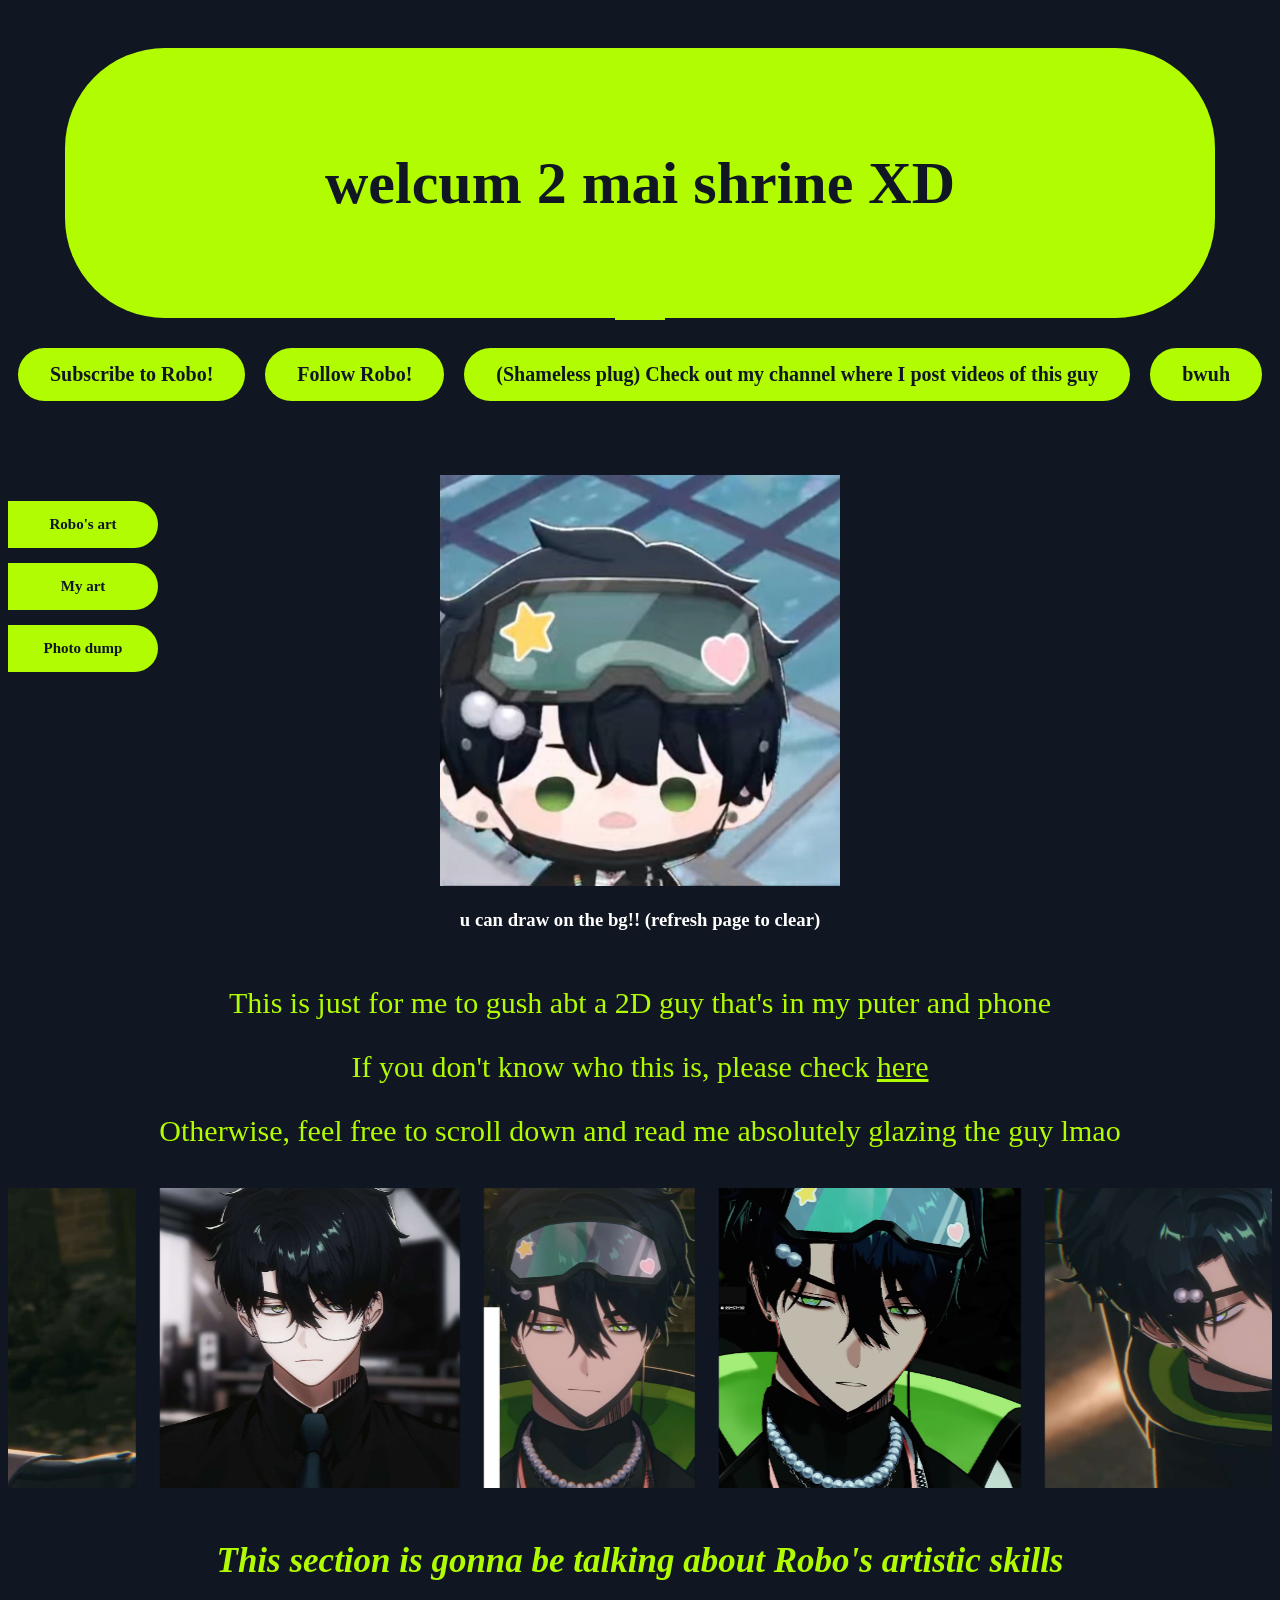
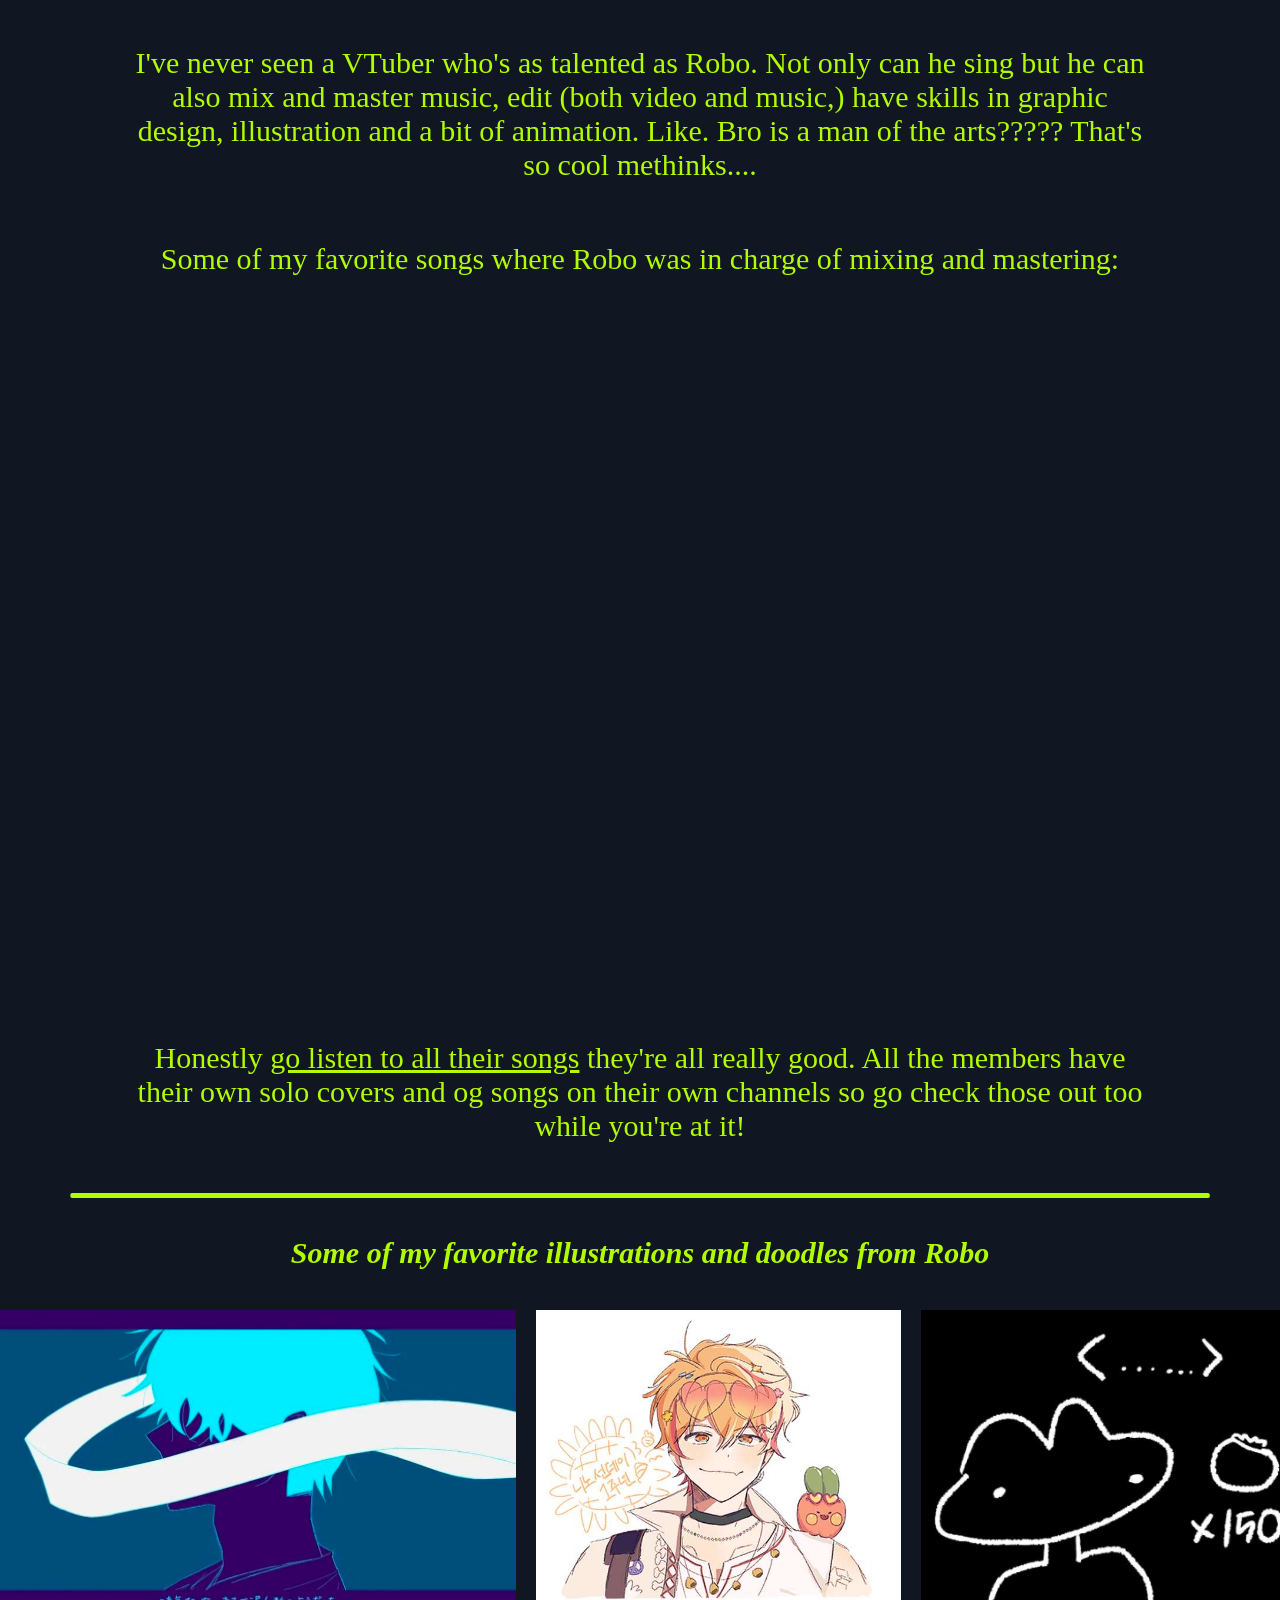
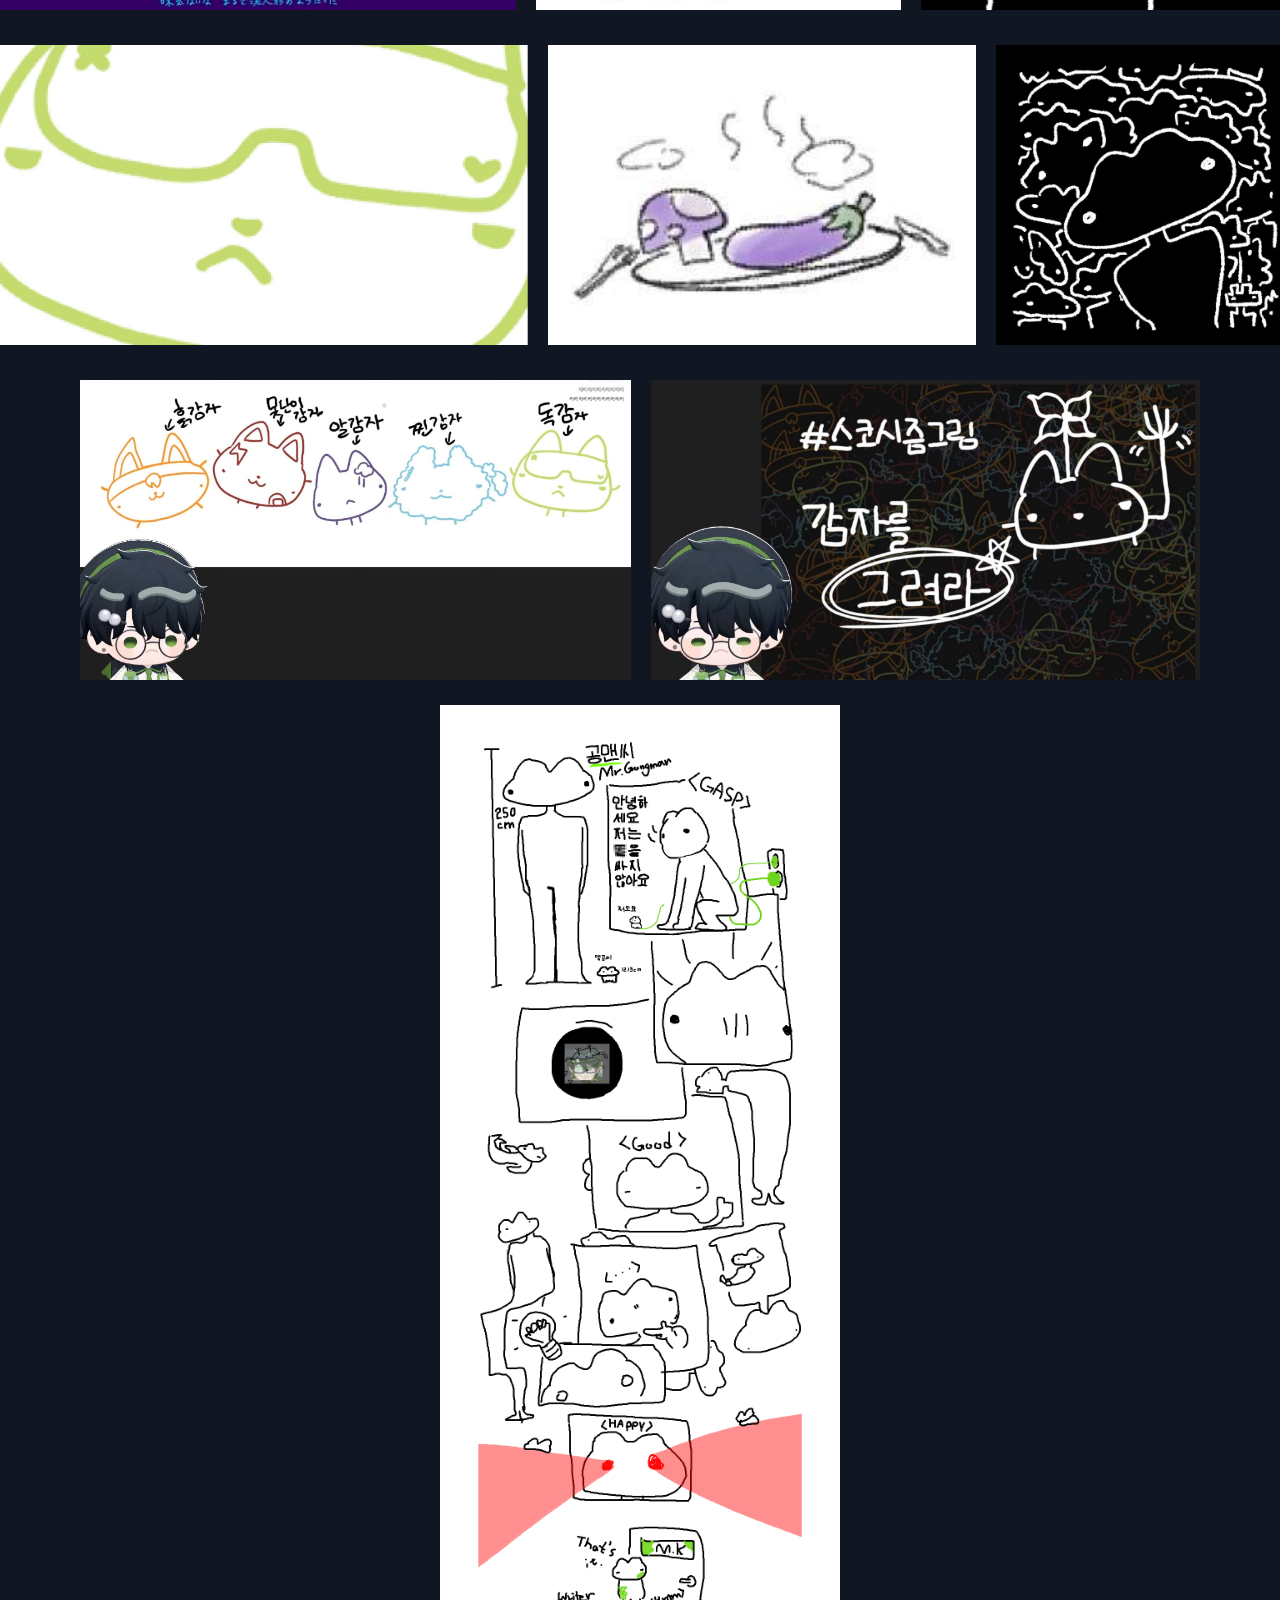
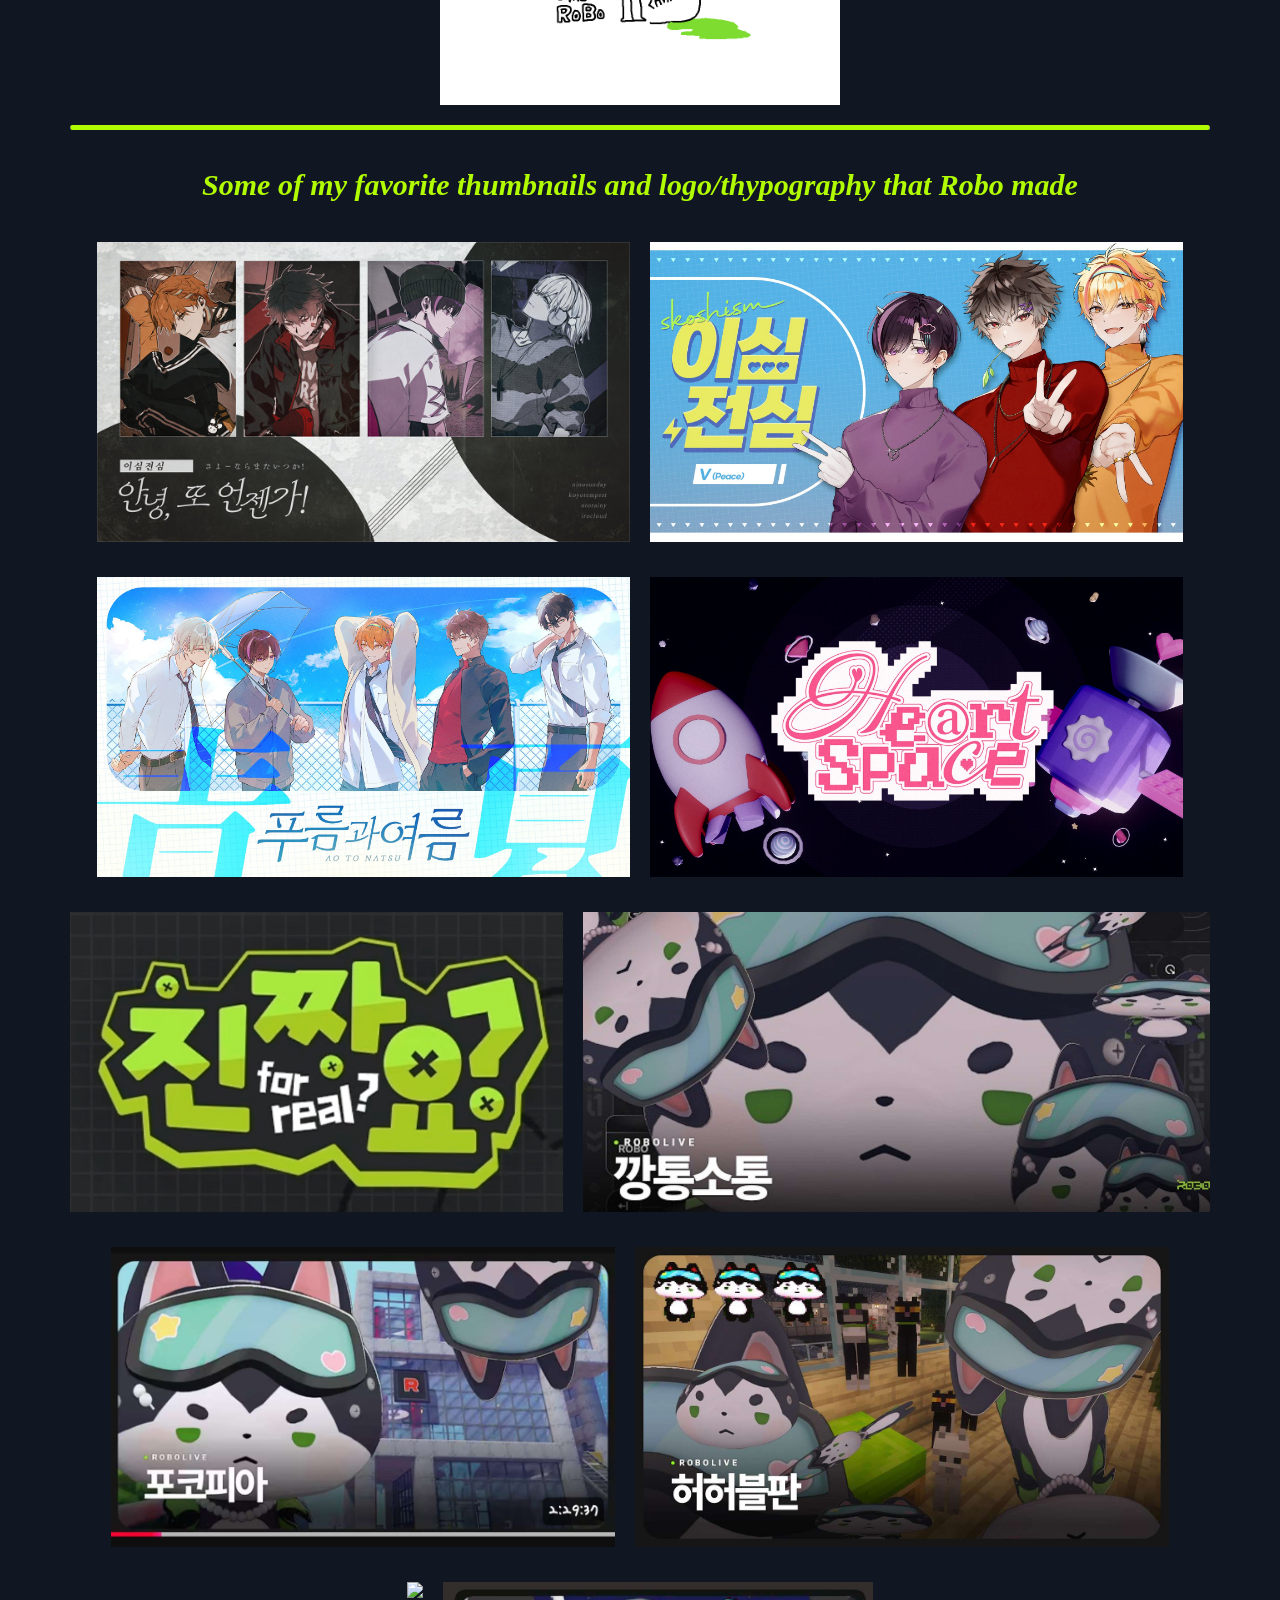
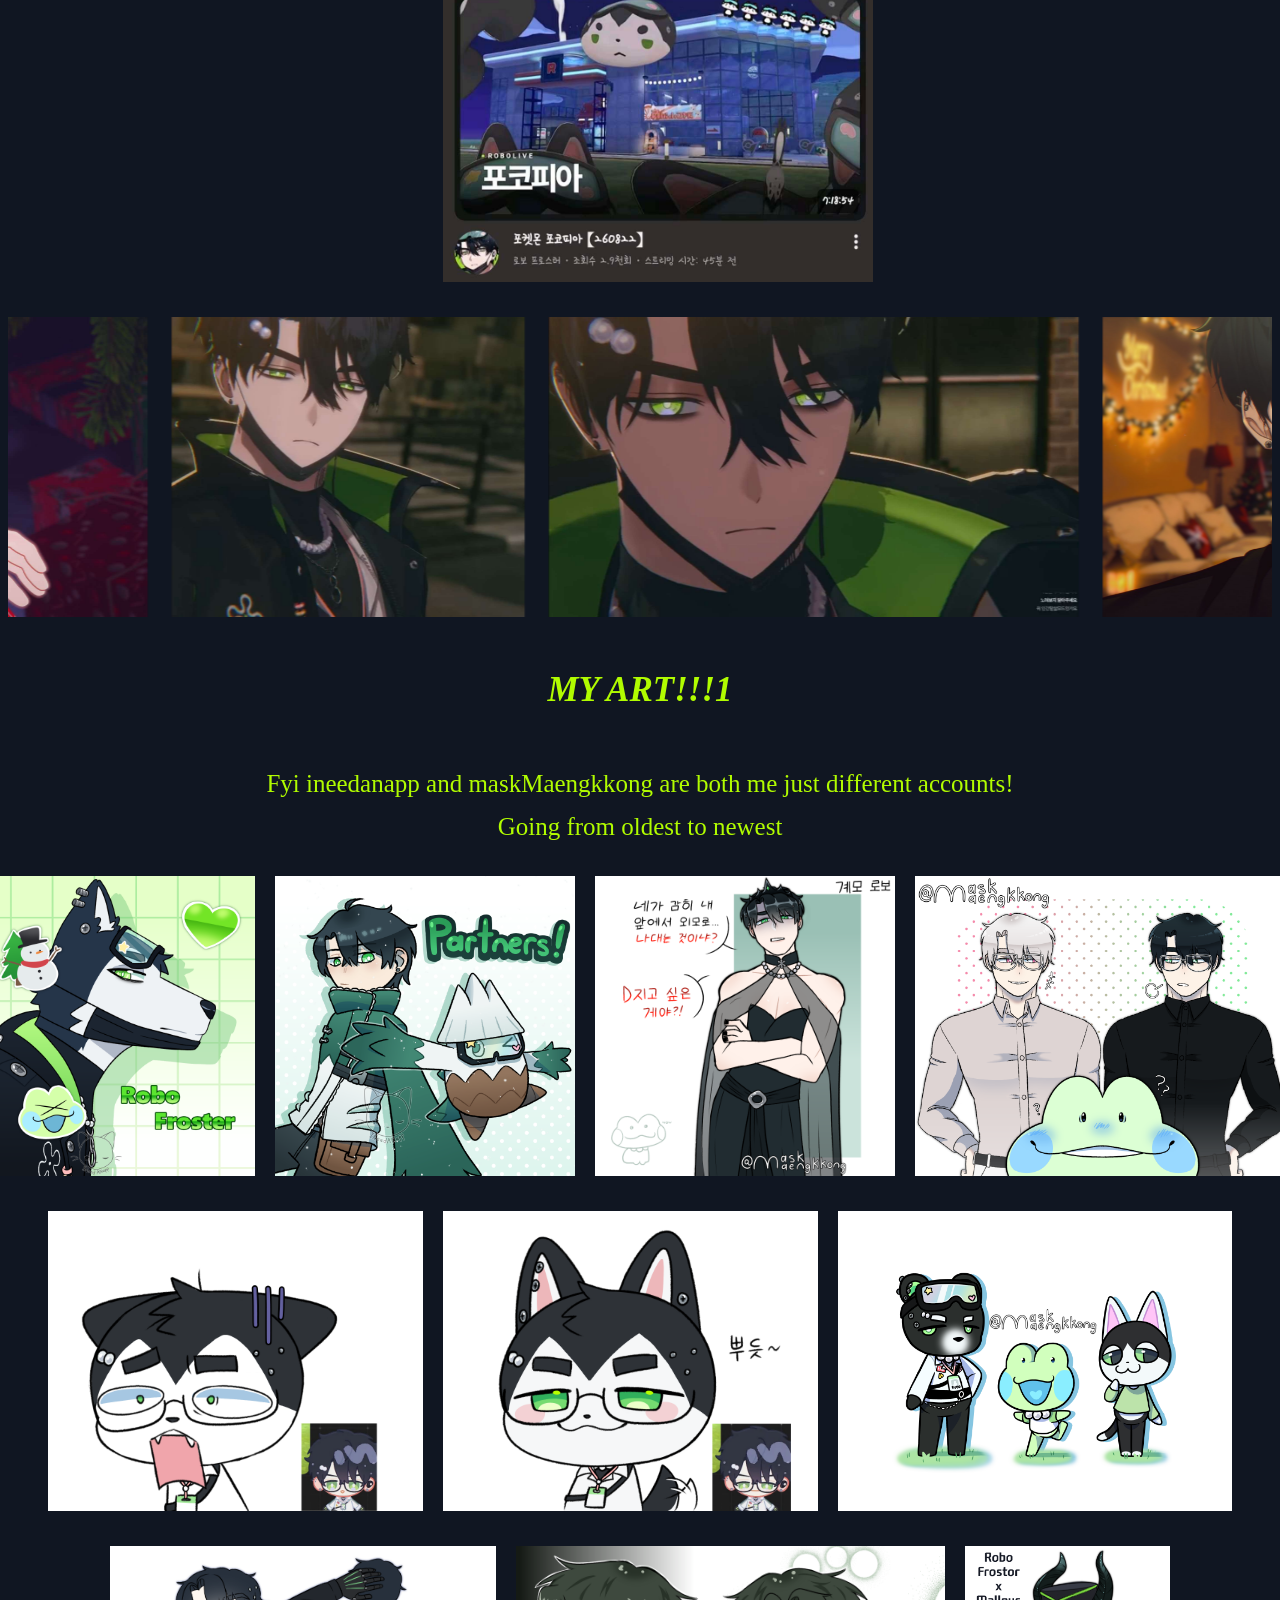
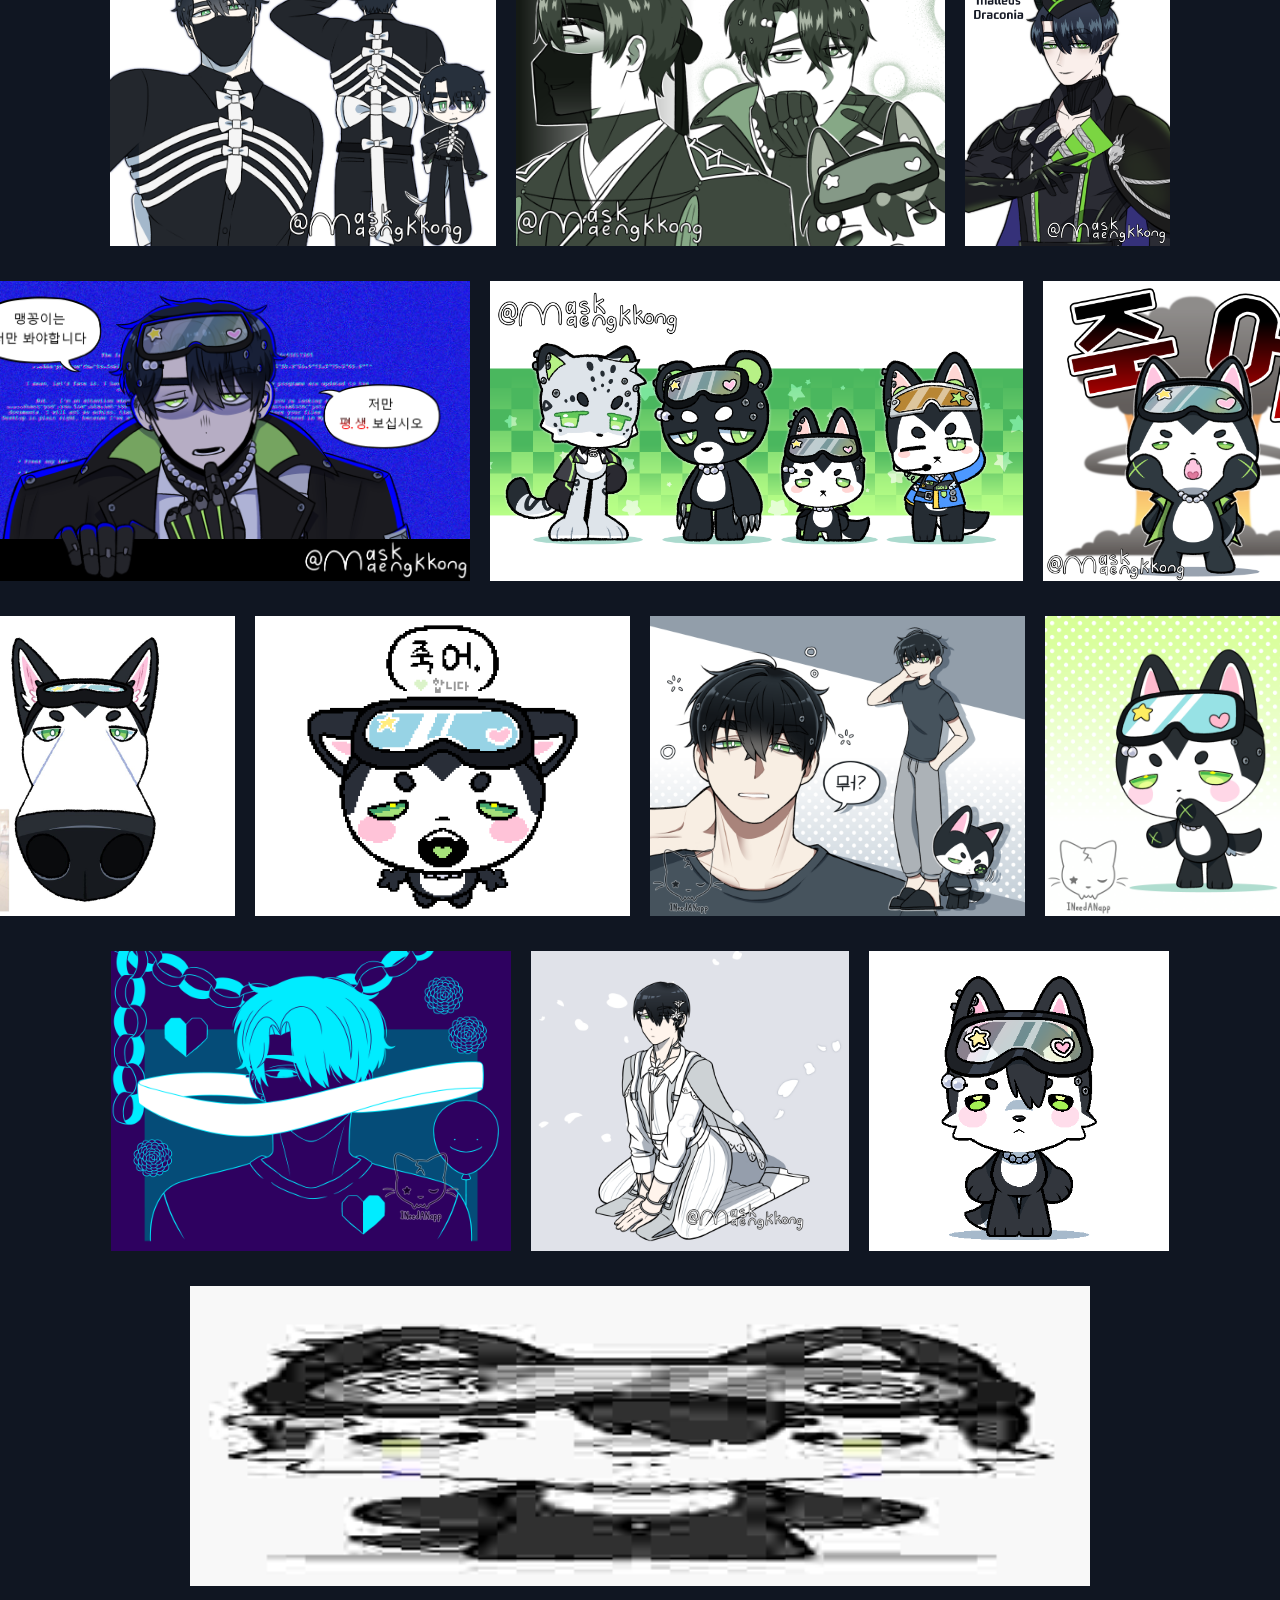
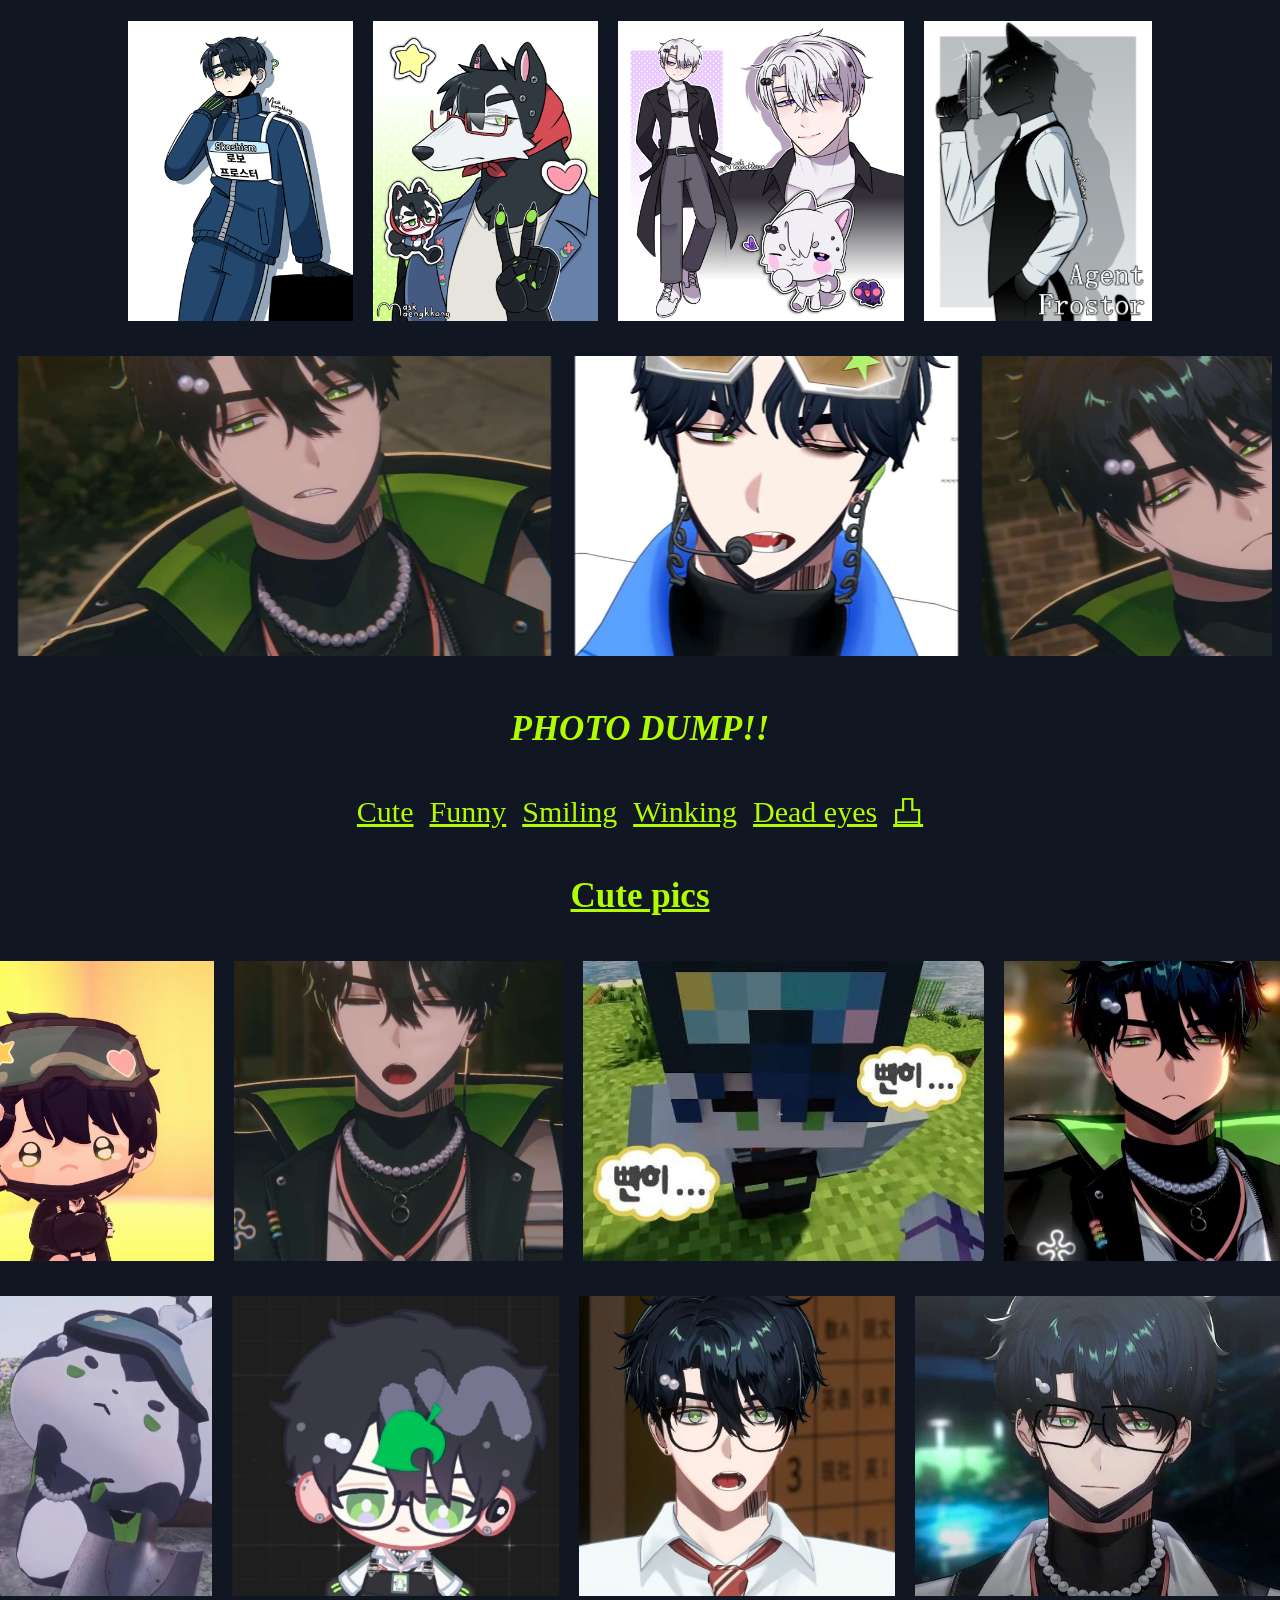
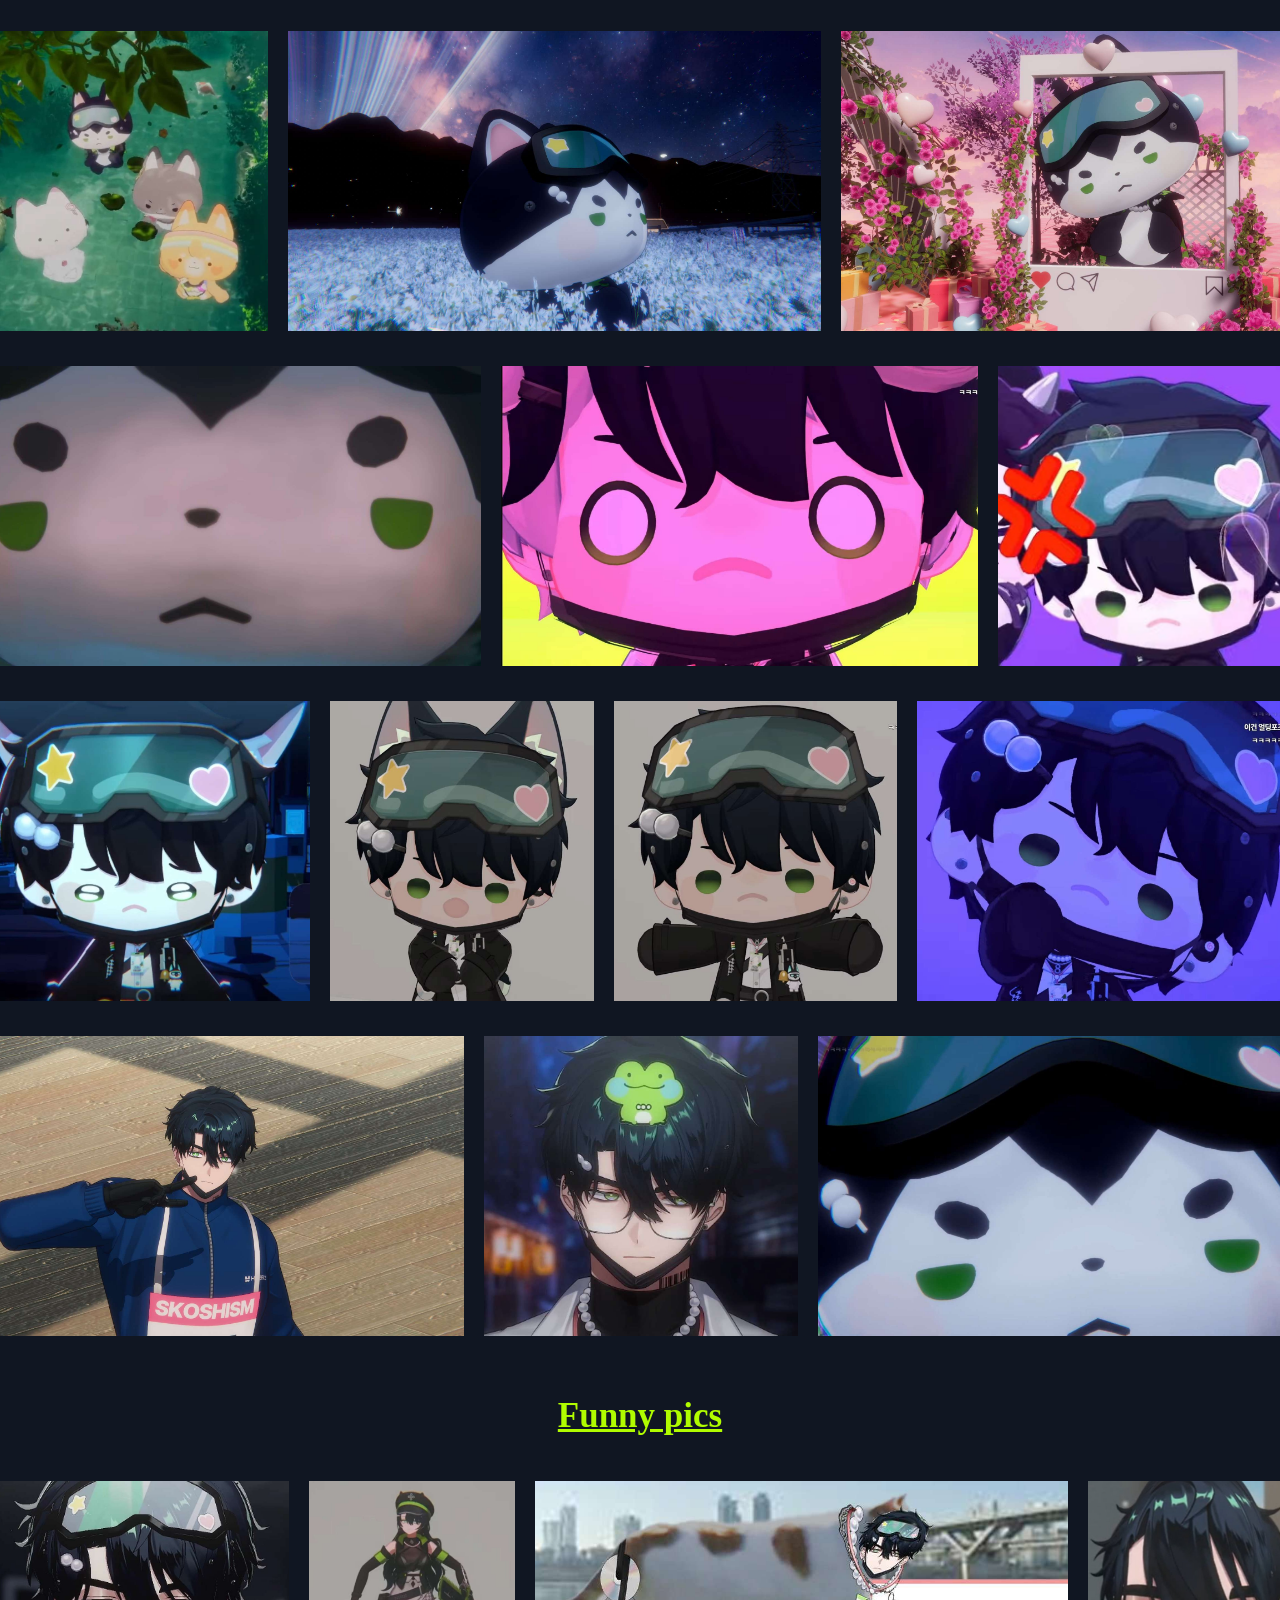
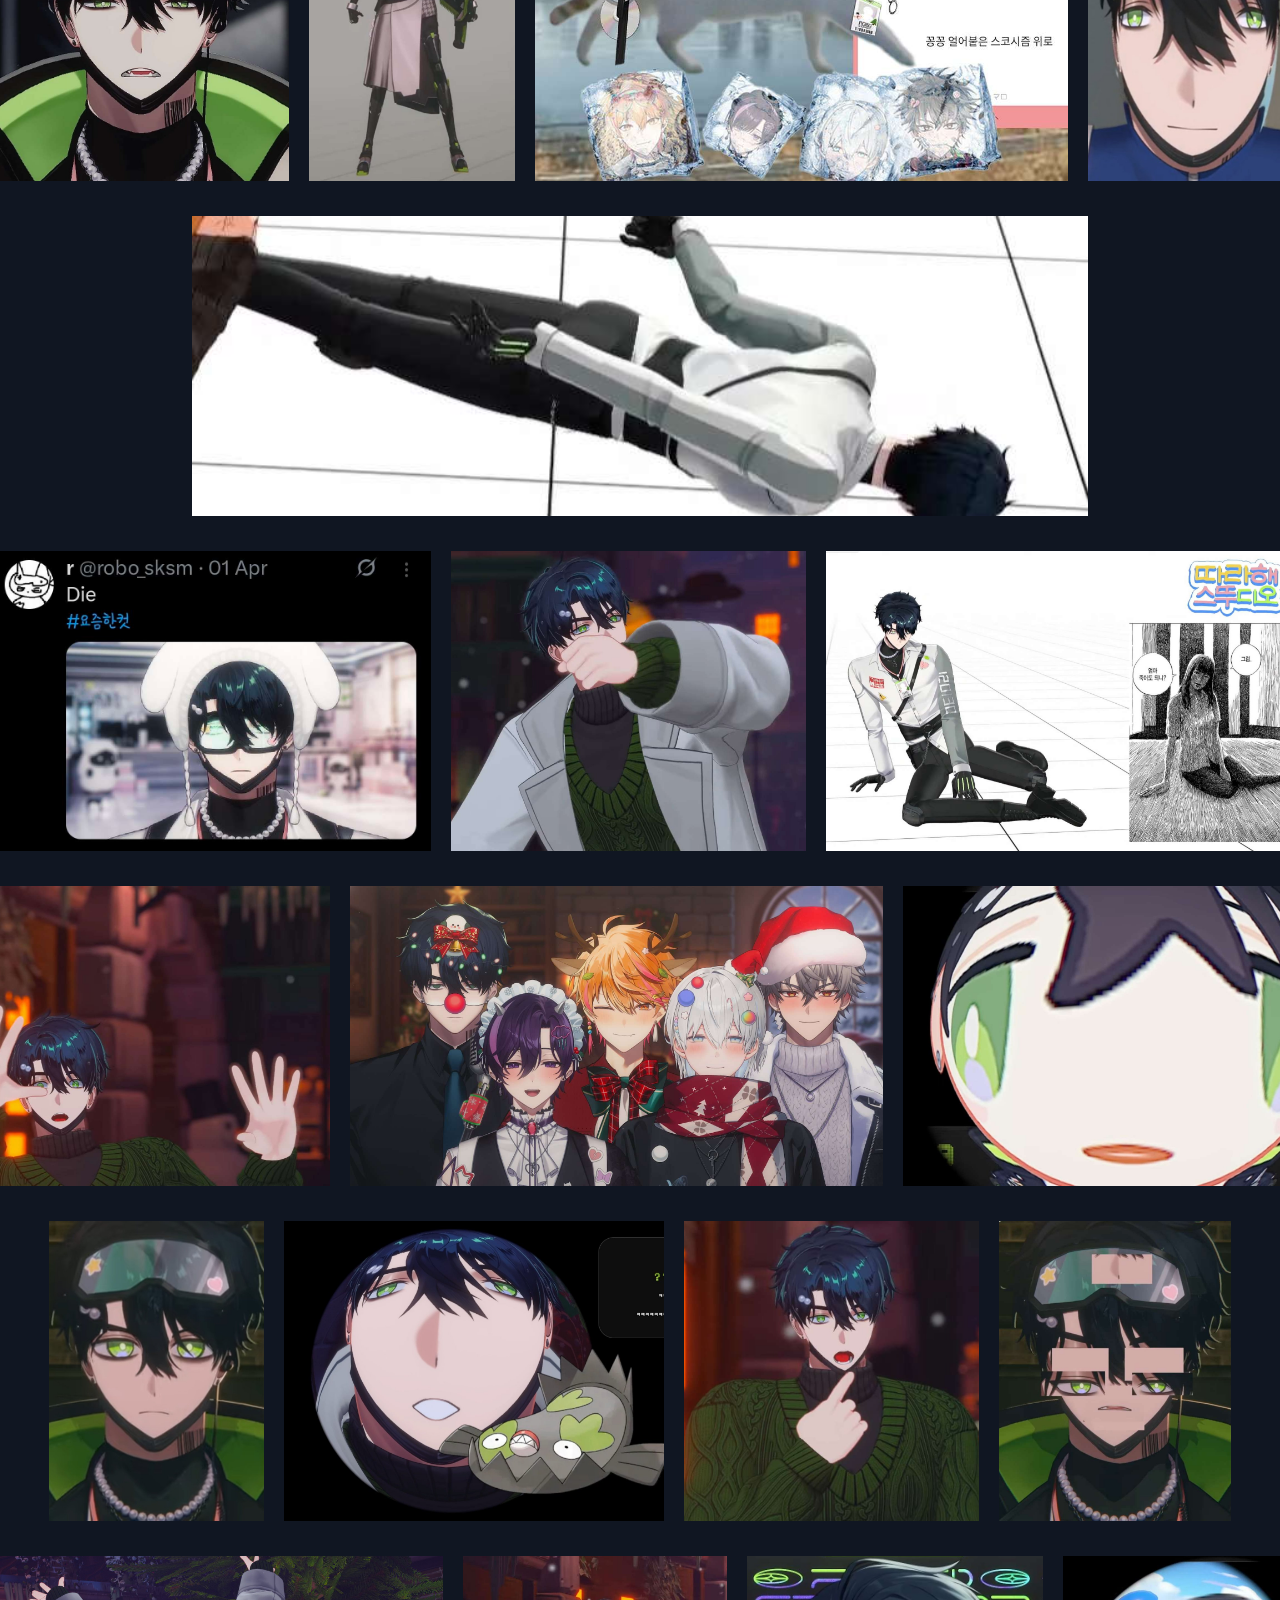
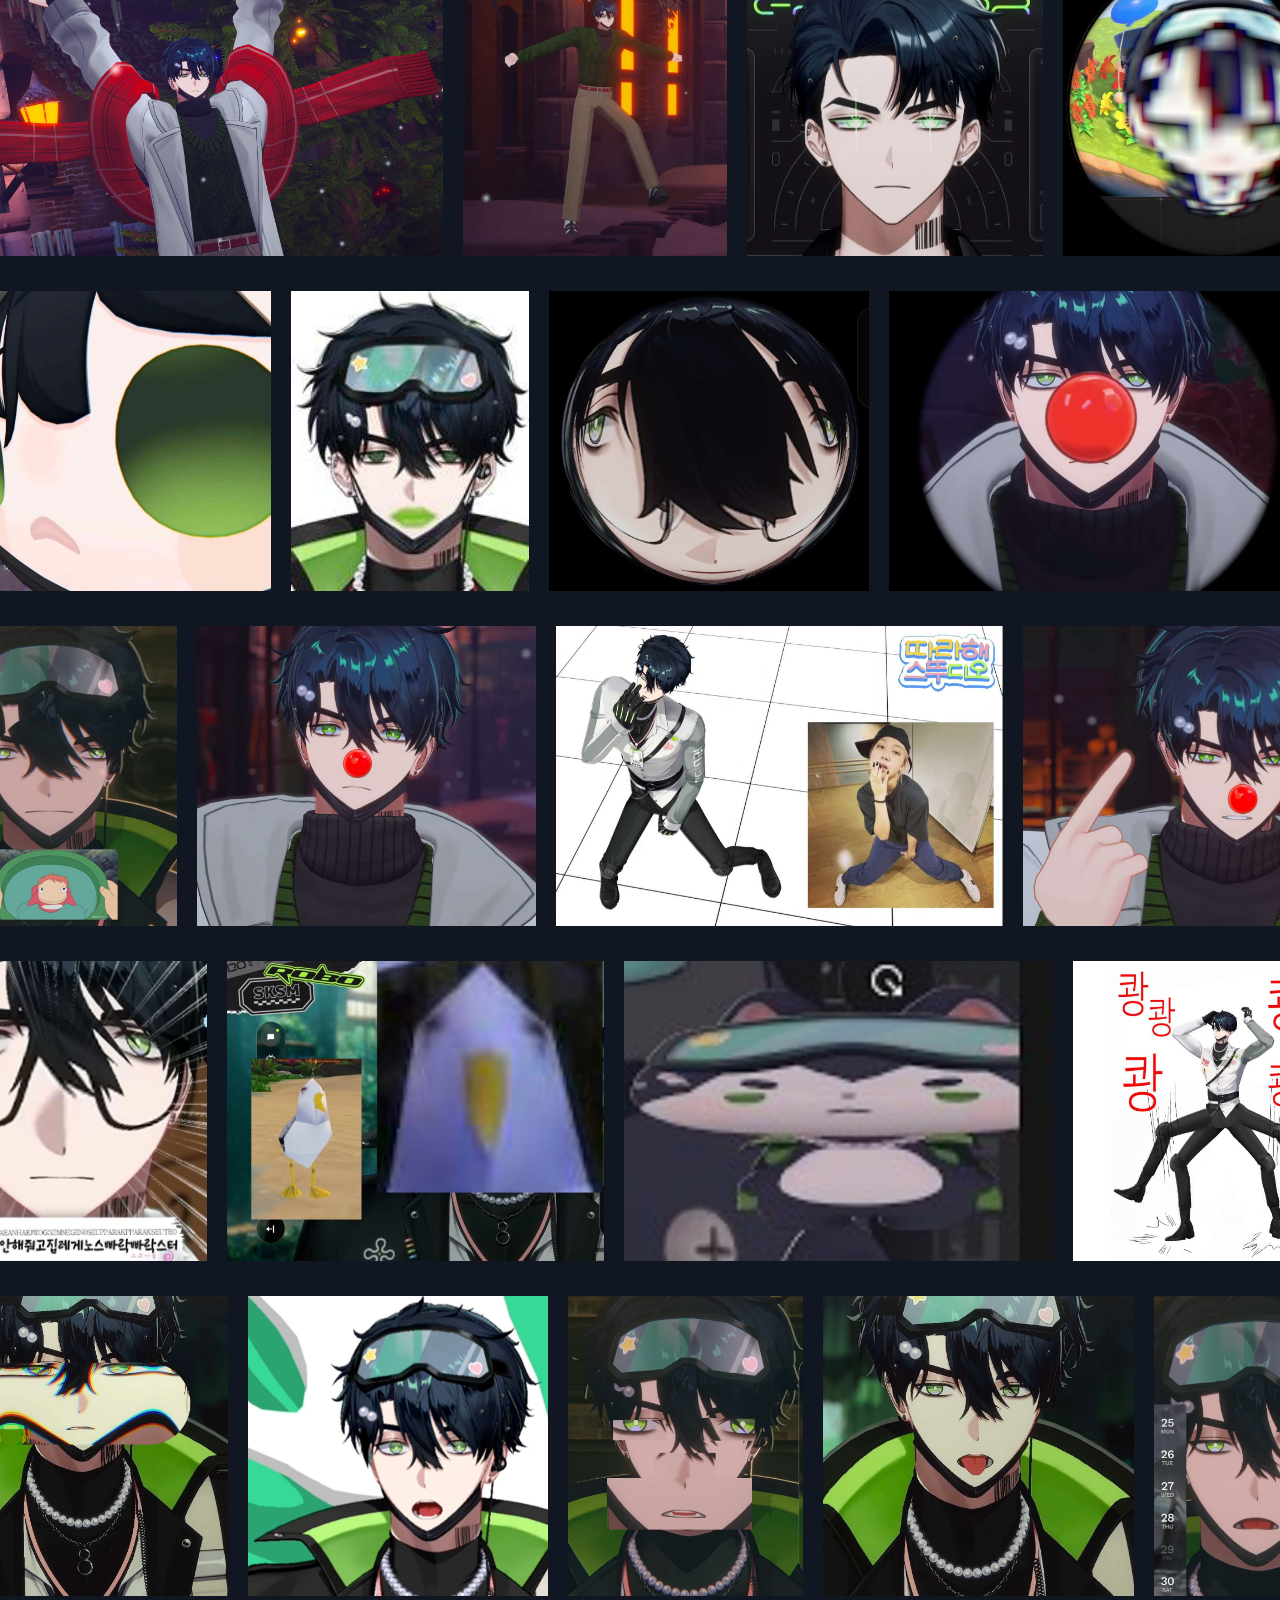
==== index.html @ 19250cda "sdfl" ====
<!DOCTYPE html>

<html>

    <header>
        <meta charset="UTF-8">
        <meta name="viewport" content="width=device-width, initial-scale=1.0">
        <link rel="stylesheet" href="style.css">
        <title>Robo Shrine</title>
        <script src="p5.js"></script>
    </header>

    <body>
        <div class="center">
            <p style="top: 258px; position: absolute;"><a href="sappy.html">:3c?</a></p>
        </div>

        <div class="center">
            <h1 class="headCont">welcum 2 mai shrine XD</h1>
        </div>

        <div class="center" style="margin-bottom: 100px;">
            <a href="https://www.youtube.com/@ROBOFROSTOR" target="_blank"><button class="button1"><b>Subscribe to Robo!</b></button></a>
            <a href="https://x.com/ROB0FROSTOR" target="_blank"><button class="button1"><b>Follow Robo!</b></button></a>
            <a href="https://www.youtube.com/@maskMaengkkong" target="_blank"><button class="button1"><b>(Shameless plug) Check out my channel where I post videos of this guy</b></button></a>
            <a href="bwuh.html"><button class="button1" style="margin-right: 0px;"><b>bwuh</b></button></a>
        </div>

        <div class="sticky">
            <a href="#robos_art"><button class="button2"><b>Robo's art</b></button></a>
            <a href="#my_art"><button class="button2"><b>My art</b></button></a>
            <a href="#photodump"><button class="button2"><b>Photo dump</b></button></a>
        </div>

        <br>

        <div style="width: 400px;" class="zoom">
            <a href="https://youtu.be/-ijeO5WKI3I?si=4zvqEMmtYNDQcwQH" target="_blank"><img src="images/dumb_robo.jpeg" alt="picture of a dumb robot" style="margin-top: -230px;"></a>
        </div>

        <h3 style="color: white; text-align: center;">u can draw on the bg!! (refresh page to clear)</h3>

        <p style="margin-top: 55px;">This is just for me to gush abt a 2D guy that's in my puter and phone</p>

        <p>If you don't know who this is, please check <a href="who.html">here</a></p>

        <p>Otherwise, feel free to scroll down and read me absolutely glazing the guy lmao</p>
        
        <marquee scrollamount=20 behavior="alternate">
            <img src="images/handsome11.jpg" alt="he's staring at you pretty angrily" class="gallery">
            <img src="images/coolPose2ndOutfit.jpg" alt="he got fish eyes" class="gallery">
            <img src="images/handsome.jpg" alt="chibi robo crying" class="gallery">
            <img src="images/handsome10.jpg" alt="closeup of dog robo" class="gallery">
            <img src="images/handsome3.jpg" alt="oval head ahh robo" class="gallery">
            <img src="images/handsome13.jpg" alt="oval head ahh robo" class="gallery">
            <img src="images/handsome19.png" alt="oval head ahh robo" class="gallery">
            <img src="images/handsome12.jpg" alt="oval head ahh robo" class="gallery">
        </marquee>

        <div class="center" id="robos_art">
            <p style="width: 80%; font-size: 35px;"><b><i>This section is gonna be talking about Robo's artistic skills</i></b></p>
        </div>

        <div class="center">
            <p style="width: 80%;">I've never seen a VTuber who's as talented as Robo. Not only can he sing but he can also mix and master music, edit (both video and music,) have skills in graphic design, illustration and a bit of animation. Like. Bro is a man of the arts????? That's so cool methinks....</p>
        </div>

        <p>Some of my favorite songs where Robo was in charge of mixing and mastering:</p>

        <div class="center" style="margin-bottom: 15px;">
                <iframe width="400" height="225" src="https://www.youtube.com/embed/USvk_0xzRps?si=rJYZepS1WxWFGaa6" title="YouTube video player" frameborder="0" allow="accelerometer; autoplay; clipboard-write; encrypted-media; gyroscope; picture-in-picture; web-share" referrerpolicy="strict-origin-when-cross-origin" style="margin-right: 15px;" allowfullscreen></iframe>

                <iframe width="400" height="225" src="https://www.youtube.com/embed/6xpU92Njp-c?si=0EeF5F24HI5rtKS7" title="YouTube video player" frameborder="0" allow="accelerometer; autoplay; clipboard-write; encrypted-media; gyroscope; picture-in-picture; web-share" referrerpolicy="strict-origin-when-cross-origin" allowfullscreen></iframe>
        </div>

        <div class="center" style="margin-bottom: 15px;">
                <iframe width="400" height="225" src="https://www.youtube.com/embed/fKrSn2dYPSE?si=CZzgBIf05fRbbh5D" title="YouTube video player" frameborder="0" allow="accelerometer; autoplay; clipboard-write; encrypted-media; gyroscope; picture-in-picture; web-share" referrerpolicy="strict-origin-when-cross-origin" style="margin-right: 15px;" allowfullscreen></iframe>
                
                <iframe width="400" height="225" src="https://www.youtube.com/embed/j9TLHEBb7b4?si=PGtYE_5kkv2DF9Dg" title="YouTube video player" frameborder="0" allow="accelerometer; autoplay; clipboard-write; encrypted-media; gyroscope; picture-in-picture; web-share" referrerpolicy="strict-origin-when-cross-origin" allowfullscreen></iframe>
        </div>

        <div class="center">
                <iframe width="400" height="225" src="https://www.youtube.com/embed/Ry5Hnp_-How?si=rG6useTlJQDz6ozl" title="YouTube video player" frameborder="0" allow="accelerometer; autoplay; clipboard-write; encrypted-media; gyroscope; picture-in-picture; web-share" referrerpolicy="strict-origin-when-cross-origin" style="margin-right: 15px;" allowfullscreen></iframe>

                <iframe width="400" height="225" src="https://www.youtube.com/embed/fGAzvSkx1R8?si=FS3SVpX32PjmpwvM" title="YouTube video player" frameborder="0" allow="accelerometer; autoplay; clipboard-write; encrypted-media; gyroscope; picture-in-picture; web-share" referrerpolicy="strict-origin-when-cross-origin" allowfullscreen></iframe>
        </div>

        <div class="center">
                <p style="width: 80%;">Honestly <a href="https://www.youtube.com/watch?v=yuQ01P-iZ9s&list=PLisyT_xtS_ZvAgYvOhIOh4ZS62a7p1m8P&index=1" target="_blank">go listen to all their songs</a> they're all really good. All the members have their own solo covers and og songs on their own channels so go check those out too while you're at it!</p>
        </div>

        <hr class="divider">
        
        <div class="center">
            <p><b><i>Some of my favorite illustrations and doodles from Robo</i></b></p>
        </div>

        <div class="center" style="margin-bottom: 15px;">
            <img src="images/cover_thumbnail.jpg" alt="robo's illustration for his cover thumbnail" class="gallery">
            <img src="images/nino_1year.jpg" alt="robo's illustration for nino's 1 year" class="gallery">
            <img src="images/gongmaengThink.jpg" alt="robo's illustration for his cover thumbnail" class="gallery">
        </div>

        <div class="center" style="margin-bottom: 15px;">
            <img src="images/rottonPotato.jpg" alt="robo's illustration for his cover thumbnail" class="gallery">
            <img src="images/purple_food.jpg" alt="robo's illustration for nino's 1 year" class="gallery">
            <img src="images/gongmaengDoodle.jpg" alt="robo's illustration for his cover thumbnail" class="gallery">
        </div>

        <div class="center" style="margin-bottom: 15px;">
            <img src="images/potatos.jpg" alt="robo's illustration for nino's 1 year" class="gallery">
            <img src="images/drawPotatos.jpg" alt="robo's illustration for his cover thumbnail" class="gallery">
        </div>

        <div class="center" style="margin-bottom: 15px;">
            <img src="images/gongmaengComic.jpg" alt="robo's illustration for his cover thumbnail">
        </div>

        <hr class="divider">

        <div class="center">
            <p><b><i>Some of my favorite thumbnails and logo/thypography that Robo made</i></b></p>
        </div>

        <div class="center" style="margin-bottom: 15px;">
            <img src="images/robos_thumbnail1.jpeg" class="gallery">
            <img src="images/robos_thumbnail2.jpeg" class="gallery">
        </div>

        <div class="center" style="margin-bottom: 15px;">
            <img src="images/robos_thumbnail3.jpeg" class="gallery">
            <img src="images/heartspace2.jpeg" class="gallery">
        </div>

        <div class="center" style="margin-bottom: 15px;">
            <img src="images/forReal.png" class="gallery">
            <img src="images/wild_thumbnail.jpeg" class="gallery">
        </div>

        <div class="center" style="margin-bottom: 15px;">
            <img src="images/wildthumbnail2.jpg" class="gallery">
            <img src="images/wildThumbnail3.jpg" class="gallery">
        </div>

        <div class="center" style="margin-bottom: 15px;">
            <img src="images/wildthumbnail4.jpg" class="gallery">
            <img src="images/wildThumbnail5.jpg" class="gallery">
        </div>

        <marquee scrollamount=20 behavior="alternate">
            <img src="images/handsome7.jpg" alt="has the sims seagull head jpg over his model" class="gallery">
            <img src="images/handsome2.jpg" alt="robo making a face similar to Galarian Stunfisk" class="gallery">
            <img src="images/handsome14.jpg" alt="chibi animal robo" class="gallery">
            <img src="images/handsome4.jpg" alt="he looks like ponyo" class="gallery">
            <img src="images/handsome6.jpg" alt="has the sims seagull head jpg over his model" class="gallery">
            <img src="images/handsome5.jpg" alt="has the sims seagull head jpg over his model" class="gallery">
            <img src="images/handsome18.jpg" alt="has the sims seagull head jpg over his model" class="gallery">
            <img src="images/Hello.jpg" alt="has the sims seagull head jpg over his model" class="gallery">
            <img src="images/handsome20.jpg" alt="has the sims seagull head jpg over his model" class="gallery">
        </marquee>

        <div class="center" id="my_art">
            <p style="width: 80%; font-size: 35px;"><b><i>MY ART!!!1</i></b></p>
        </div>

        <div class="center">
            <p style="width: 80%; font-size: 25px;">Fyi ineedanapp and maskMaengkkong are both me just different accounts!</p>
        </div>

        <div class="center">
            <p style="width: 80%; font-size: 25px; margin-top: -10px;">Going from oldest to newest</p>
        </div>

        <div class="center" style="margin-bottom: 15px;">
            <img src="art/husky_robo.png" alt="robo's illustration for his cover thumbnail" class="gallery">
            <img src="art/pokemon_robo.png" alt="robo's illustration for his cover thumbnail" class="gallery">
            <img src="art/stempMomRobo.png" alt="robo's illustration for his cover thumbnail" class="gallery">
            <img src="art/theres2OfThem.png" alt="robo's illustration for his cover thumbnail" class="gallery">
        </div>

        <div class="center" style="margin-bottom: 15px;">
            <img src="art/chibiShock.png" alt="robo's illustration for his cover thumbnail" class="gallery">
            <img src="art/chibiSmile.png" alt="robo's illustration for his cover thumbnail" class="gallery">
            <img src="art/ac_robo.png" alt="robo's illustration for his cover thumbnail" class="gallery">
        </div>

        <div class="center" style="margin-bottom: 15px;">
            <img src="art/vsfouus.png" alt="robo's illustration for his cover thumbnail" class="gallery">
            <img src="art/3_faces_of_robo.png" alt="robo's illustration for his cover thumbnail" class="gallery">
            <img src="art/robo_draconia.png" alt="robo's illustration for his cover thumbnail" class="gallery">
        </div>

        <div class="center" style="margin-bottom: 15px;">
            <img src="art/yanrobo.png" alt="robo's illustration for his cover thumbnail" class="gallery">
            <img src="art/rb_creturs.png" alt="robo's illustration for his cover thumbnail" class="gallery">
            <img src="art/die.png" alt="robo's illustration for his cover thumbnail" class="gallery">
        </div>

        <div class="center" style="margin-bottom: 15px;">
            <img src="art/dog.jpeg" alt="robo's illustration for his cover thumbnail" class="gallery">
            <img src="art/die_heart.png" alt="robo's illustration for his cover thumbnail" class="gallery">
            <img src="art/sketchwm.png" alt="robo's illustration for his cover thumbnail" class="gallery">
            <img src="art/dance_fin_wm.gif" alt="robo's illustration for his cover thumbnail" class="gallery">
        </div>

        <div class="center" style="margin-bottom: 15px;">
            <img src="art/700_dayswm.gif" alt="robo's illustration for his cover thumbnail" class="gallery">
            <img src="art/bby_girl_pose.png" alt="robo's illustration for his cover thumbnail" class="gallery">
            <img src="art/pixel_pup_robo.png" alt="robo's illustration for his cover thumbnail" class="gallery">
        </div>

        <div class="center" style="margin-bottom: 15px;">
            <img src="art/banner_LQ.jpg" alt="robo's illustration for his cover thumbnail" class="gallery">
        </div>

        <div class="center" style="margin-bottom: 15px;">
            <img src="art/idolSports.png" alt="robo's illustration for his cover thumbnail" class="gallery">
            <img src="art/red_riding_hood_party_animals.png" alt="robo's illustration for his cover thumbnail" class="gallery">
            <img src="art/2P_but_actually_good.png" alt="robo's illustration for his cover thumbnail" class="gallery">
            <img src="art/agent_frostor.png" alt="robo's illustration for his cover thumbnail" class="gallery">
        </div>

        <marquee scrollamount=20 behavior="alternate">
            <img src="images/handsome16.jpg" alt="robo staring at the camera while looking like an angry cat" class="gallery">
            <img src="images/wink.jpg" alt="making a funny face" class="gallery">
            <img src="images/handsome8.jpg" alt="he looks like a toad" class="gallery">
            <img src="images/blush.jpg" alt="has the sims seagull head jpg over his model" class="gallery">
            <img src="images/handsome16.jpg" alt="traingle mouth robo" class="gallery">
            <img src="images/handsome9.jpg" alt="i cant describe this thumbnail im sorry" class="gallery">
            <img src="images/handsome17.jpg" alt="has the sims seagull head jpg over his model" class="gallery">
            <img src="images/eyes.jpg" alt="has the sims seagull head jpg over his model" class="gallery">
        </marquee>

        <div class="center" id="photodump">
            <p style="width: 80%; font-size: 35px;"><b><i>PHOTO DUMP!!</i></b></p>
        </div>

        <div class="center">
            <a href="#cute" style="font-size: 30px; margin: 8px;">Cute</a>
            <a href="#funny" style="font-size: 30px; margin: 8px;">Funny</a>
            <a href="#smiling" style="font-size: 30px; margin: 8px;">Smiling</a>
            <a href="#winking" style="font-size: 30px; margin: 8px;">Winking</a>
            <a href="#dead_eyes" style="font-size: 30px; margin: 8px;">Dead eyes</a>
            <a href="#凸" style="font-size: 30px; margin: 8px;">凸</a>
        </div>

        <div class="center" id="cute">
            <p style="width: 80%; font-size: 35px;"><b><u>Cute pics</u></b></p>
        </div>

        <div class="center" style="margin-bottom: 15px;">
            <img src="images/cute_robo.jpeg" alt="robo's illustration for his cover thumbnail" class="gallery">
            <img src="images/yawn.jpg" alt="robo's illustration for nino's 1 year" class="gallery">
            <img src="images/stares.jpg" alt="robo's illustration for his cover thumbnail" class="gallery">
            <img src="images/pout.jpg" alt="robo's illustration for his cover thumbnail" class="gallery">
        </div>

        <div class="center" style="margin-bottom: 15px;">
            <img src="images/nimal_robo.jpeg" alt="robo's illustration for his cover thumbnail" class="gallery">
            <img src="images/leaf_on_head.jpeg" alt="robo's illustration for nino's 1 year" class="gallery">
            <img src="images/glassesSurprised.jpg" alt="robo's illustration for his cover thumbnail" class="gallery">
            <img src="images/drawnOnGlasses.jpg" alt="robo's illustration for his cover thumbnail" class="gallery">
        </div>

        <div class="center" style="margin-bottom: 15px;">
            <img src="images/dogWater.jpg" alt="robo's illustration for his cover thumbnail" class="gallery">
            <img src="images/dogWallpaper.jpg" alt="robo's illustration for nino's 1 year" class="gallery">
            <img src="images/dogCute.jpg" alt="robo's illustration for his cover thumbnail" class="gallery">
        </div>

        <div class="center" style="margin-bottom: 15px;">
            <img src="images/dogOhGod.jpg" alt="robo's illustration for his cover thumbnail" class="gallery">
            <img src="images/chibiSurprised.jpg" alt="robo's illustration for his cover thumbnail" class="gallery">
            <img src="images/chibiAngy.jpg" alt="robo's illustration for his cover thumbnail" class="gallery">
        </div>

        <div class="center" style="margin-bottom: 15px;">
            <img src="images/chibiSad.jpg" alt="robo's illustration for his cover thumbnail" class="gallery">
            <img src="images/chibiAh.jpg" alt="robo's illustration for his cover thumbnail" class="gallery">
            <img src="images/chibiHug.jpg" alt="robo's illustration for his cover thumbnail" class="gallery">
            <img src="images/chibiPoint.jpg" alt="robo's illustration for his cover thumbnail" class="gallery">
        </div>

        <div class="center" style="margin-bottom: 15px;">
            <img src="images/idolSports.jpg" alt="robo's illustration for his cover thumbnail" class="gallery">
            <img src="images/maengkkongOnHead.jpg" alt="chibi robo with a leaf png on his head" class="gallery">
            <img src="images/dogCloseUp.jpg" alt="chibi robo with a leaf png on his head" class="gallery">
        </div>

        <div class="center" id="funny">
            <p style="width: 80%; font-size: 35px;"><b><u>Funny pics</u></b></p>
        </div>

        <div class="center" style="margin-bottom: 15px;">
            <img src="images/angy2.jpg" alt="robo's illustration for his cover thumbnail" class="gallery">
            <img src="images/aPoseing.jpg" alt="robo's illustration for his cover thumbnail" class="gallery">
            <img src="images/catWalkingOnTopOfSkoshism.jpg" alt="robo's illustration for his cover thumbnail" class="gallery">
            <img src="images/GAH.jpeg" alt="robo's illustration for his cover thumbnail" class="gallery">
        </div>

        <div class="center" style="margin-bottom: 15px;">
            <img src="images/deadge.jpg" alt="robo's illustration for his cover thumbnail" class="gallery">
        </div>

        <div class="center" style="margin-bottom: 15px;">
            <img src="images/die.jpg" alt="robo's illustration for his cover thumbnail" class="gallery">
            <img src="images/hitsYou.jpg" alt="robo's illustration for his cover thumbnail" class="gallery">
            <img src="images/eommaJugeodoDweni.jpg" alt="robo's illustration for his cover thumbnail" class="gallery">
        </div>

        <div class="center" style="margin-bottom: 15px;">
            <img src="images/falls.jpg" alt="robo's illustration for his cover thumbnail" class="gallery">
            <img src="images/familyPhoto.jpg" alt="robo's illustration for his cover thumbnail" class="gallery">
            <img src="images/heLooksSoStupid.jpg" alt="robo's illustration for his cover thumbnail" class="gallery">
        </div>

        <div class="center" style="margin-bottom: 15px;">
            <img src="images/fish_eyes.jpeg" alt="robo's illustration for his cover thumbnail" class="gallery">
            <img src="images/looks_like_a_fish.jpeg" alt="robo's illustration for his cover thumbnail" class="gallery">
            <img src="images/heLooksLikeA5YearOld.jpg" alt="robo's illustration for his cover thumbnail" class="gallery">
            <img src="images/jesus.jpg" alt="robo's illustration for his cover thumbnail" class="gallery">
        </div>

        <div class="center" style="margin-bottom: 15px;">
            <img src="images/stiffScarf.jpg" alt="robo's illustration for his cover thumbnail" class="gallery">
            <img src="images/jump.jpg" alt="robo's illustration for his cover thumbnail" class="gallery">
            <img src="images/laserEyes.jpg" alt="robo's illustration for his cover thumbnail" class="gallery">
            <img src="images/lowRes.jpg" alt="robo's illustration for his cover thumbnail" class="gallery">
        </div>

        <div class="center" style="margin-bottom: 15px;">
            <img src="images/neAttashiShitteruyo.jpg" alt="robo's illustration for his cover thumbnail" class="gallery">
            <img src="images/oh.jpg" alt="robo's illustration for his cover thumbnail" class="gallery">
            <img src="images/ohGod.jpg" alt="robo's illustration for his cover thumbnail" class="gallery">
            <img src="images/redNose3.jpg" alt="robo's illustration for his cover thumbnail" class="gallery">
        </div>

        <div class="center" style="margin-bottom: 15px;">
            <img src="images/ponyo_robo.jpeg" alt="robo's illustration for his cover thumbnail" class="gallery">
            <img src="images/redNose.jpg" alt="robo's illustration for his cover thumbnail" class="gallery">
            <img src="images/youngjiRobo.jpg" alt="robo's illustration for his cover thumbnail" class="gallery">
            <img src="images/redNose2.jpg" alt="robo's illustration for his cover thumbnail" class="gallery">
        </div>

        <div class="center" style="margin-bottom: 15px;">
            <img src="images/round.jpg" alt="robo's illustration for his cover thumbnail" class="gallery">
            <img src="images/seagull.jpeg" alt="robo's illustration for his cover thumbnail" class="gallery">
            <img src="images/squished.jpeg" alt="robo's illustration for his cover thumbnail" class="gallery">
            <img src="images/stomping.jpg" alt="robo's illustration for his cover thumbnail" class="gallery">
        </div>

        <div class="center" style="margin-bottom: 15px;">
            <img src="images/wideFace.jpg" alt="robo's illustration for his cover thumbnail" class="gallery">
            <img src="images/surpised.jpg" alt="robo's illustration for his cover thumbnail" class="gallery">
            <img src="images/toad.jpeg" alt="robo's illustration for his cover thumbnail" class="gallery">
            <img src="images/tongue.jpg" alt="robo's illustration for his cover thumbnail" class="gallery">
            <img src="images/triangle_mouth.jpeg" alt="robo's illustration for his cover thumbnail" class="gallery">
        </div>

        <div class="center" style="margin-bottom: 15px;">
            <img src="images/upsidedownSmile.jpg" alt="robo's illustration for his cover thumbnail" class="gallery">
            <img src="images/urgh.jpeg" alt="robo's illustration for his cover thumbnail" class="gallery">
            <img src="images/whyIsHeLikeThis.jpg" alt="robo's illustration for his cover thumbnail" class="gallery">
            <img src="images/headbanging.gif" alt="robo's illustration for his cover thumbnail" class="gallery">
        </div>

        <div class="center" id="smiling">
            <p style="width: 80%; font-size: 35px;"><b><u>Smiling pics (the most precious pics ever...mostly)</u></b></p>
        </div>

        <div class="center" style="margin-bottom: 15px;">
            <img src="images/smile.png" alt="robo's illustration for his cover thumbnail" class="gallery">
            <img src="images/smileWhat.jpg" alt="robo's illustration for his cover thumbnail" class="gallery">
            <img src="images/smileSinging.jpg" alt="robo's illustration for his cover thumbnail" class="gallery">
            <img src="images/smileOhGod.jpg" alt="robo's illustration for his cover thumbnail" class="gallery">
        </div>

        <div class="center" style="margin-bottom: 15px;">
            <img src="images/smileBlackOutfit.jpg" alt="robo's illustration for his cover thumbnail" class="gallery">
            <img src="images/chibiSmile.jpg" alt="robo's illustration for his cover thumbnail" class="gallery">
            <img src="images/smilesinging2.jpg" alt="robo's illustration for his cover thumbnail" class="gallery">
            <img src="images/smile3.png" alt="robo's illustration for his cover thumbnail" class="gallery">
        </div>

        <div class="center" style="margin-bottom: 15px;">
            <img src="images/2ndOutfitSmile.jpg" alt="robo's illustration for his cover thumbnail" class="gallery">
            <img src="images/smile2.png" alt="robo's illustration for his cover thumbnail" class="gallery">
            <img src="images/toothySmile.jpg" alt="robo's illustration for his cover thumbnail" class="gallery">
            <img src="images/stopSmiling.jpg" alt="robo's illustration for his cover thumbnail" class="gallery">
        </div>

        <div class="center" style="margin-bottom: 15px;">
            <img src="images/whyDoesHeLookLikeThat2.jpg" alt="robo's illustration for his cover thumbnail" class="gallery">
            <img src="images/smile4.png" alt="robo's illustration for his cover thumbnail" class="gallery">
            <img src="images/2ndOutfitSmile2.jpg" alt="robo's illustration for his cover thumbnail" class="gallery">
            <img src="images/wink5.jpg" alt="robo's illustration for his cover thumbnail" class="gallery">
        </div>

        <div class="center" id="winking">
            <p style="width: 80%; font-size: 35px;"><b><u>Winking</u></b></p>
        </div>

        <div class="center" style="margin-bottom: 15px;">
            <img src="images/wink.jpg" alt="robo's illustration for his cover thumbnail" class="gallery">
            <img src="images/wink2.jpg" alt="robo's illustration for his cover thumbnail" class="gallery">
            <img src="images/wink3.jpg" alt="robo's illustration for his cover thumbnail" class="gallery">
            <img src="images/wink4.jpg" alt="robo's illustration for his cover thumbnail" class="gallery">
        </div>

        <div class="center" id="dead_eyes">
            <p style="width: 80%; font-size: 35px;"><b><u>Dead eyes...//</u></b></p>
        </div>

        <div class="center" style="margin-bottom: 15px;">
            <img src="images/deadEyes.jpg" alt="robo's illustration for his cover thumbnail" class="gallery">
            <img src="images/deadEyes2.jpg" alt="robo's illustration for his cover thumbnail" class="gallery">
            <img src="images/deadEyes3.jpg" alt="robo's illustration for his cover thumbnail" class="gallery">
            <img src="images/deadEyes4.jpg" alt="robo's illustration for his cover thumbnail" class="gallery">
        </div>

        <div class="center" id="凸">
            <p style="width: 80%; font-size: 35px;"><b><u>"凸"</u></b></p>
        </div>

        <div class="center" style="margin-bottom: 15px;">
            <img src="images/fuckYou.jpg" alt="robo's illustration for his cover thumbnail" class="gallery">
            <img src="images/fuckYou2.jpg" alt="robo's illustration for his cover thumbnail" class="gallery">
            <img src="images/fuckYou3.jpg" alt="robo's illustration for his cover thumbnail" class="gallery">
            <img src="images/fuckYou4.jpg" alt="robo's illustration for his cover thumbnail" class="gallery">
        </div>



        <script src="home.js"></script>

    </body>

</html>
---- style.css ----
body {
    font-family: 'Trebuchet MS';
    background-color: #101622;
}

img {
    width: 400px;
}

h1 {
    text-align: center;
    font-size: 60px;
    color: #101622;
}

p {
    font-size: 30px;
    color: #B1FC00;
    text-shadow: 1px,1px,4px rgba(16,22,34,0.5);
    text-align: center;
}

canvas {
    position: absolute;
    z-index: -1;
    top: 0px;
    left: 0px;
}

a:link {
    color: #B1FC00;
}

a:visited {
    color: #B1FC00;
}

a:hover {
    color: white;
}

a.scam:link {
    font-size: 30px;
    color: #fc0000;
    display: flex;
    justify-content: center;
    align-items: center;
}

a.scam:visited {
    color: #ff0000;
}

a.scam:hover {
    color: rgb(255, 0, 0);
}

.button1 {
    border-radius: 30px;
    border: none;
    background-color: #B1FC00;
    color: #101622;
    padding: 15px 32px;
    text-align: center;
    text-decoration: none;
    font-size: 20px;
    cursor: pointer;
    font-family: Trebuchet MS;
    margin-right: 20px;
}

.button2 {
    border-bottom-right-radius: 30px;
    border-top-right-radius: 30px;
    border: none;
    background-color: #B1FC00;
    color: #101622;
    padding: 15px 32px;
    text-align: center;
    text-decoration: none;
    font-size: 15px;
    cursor: pointer;
    font-family: Trebuchet MS;
    margin-bottom: 15px;
    width: 150px;
}

div.sticky{
    width: 150px;
    position: sticky;
    top: 100px;
}

.zoom {
    transition: transform .2s; /* Animation */
    width: 400px;
    height:auto;
    margin: 0 auto;
    display: flex;
    justify-content: center;
    align-items: center;
}

.zoom:hover {
    -ms-transform: scale(1.08); /* IE 9 */
    -webkit-transform: scale(1.08); /* Safari 3-8 */
    transform: scale(1.08); 
}

.headCont{
    border-radius: 100px;
    background-color: #B1FC00;
    height: 120px;
    width: 1000px;
    margin-bottom: 30px;
    display: flex;
    justify-content: center;
    align-items: center;
    padding: 75px;
}

.center{
    display: flex;
    justify-content: center;
    align-items: center;
}

.gallery{
    height: 300px;
    margin: 10px;
    width: auto;
}

hr.divider{
    margin-top: 20px;
    border-top: 5px solid #B1FC00;
    border-radius: 5px;
    border-bottom: none;
    width: 90%;
}
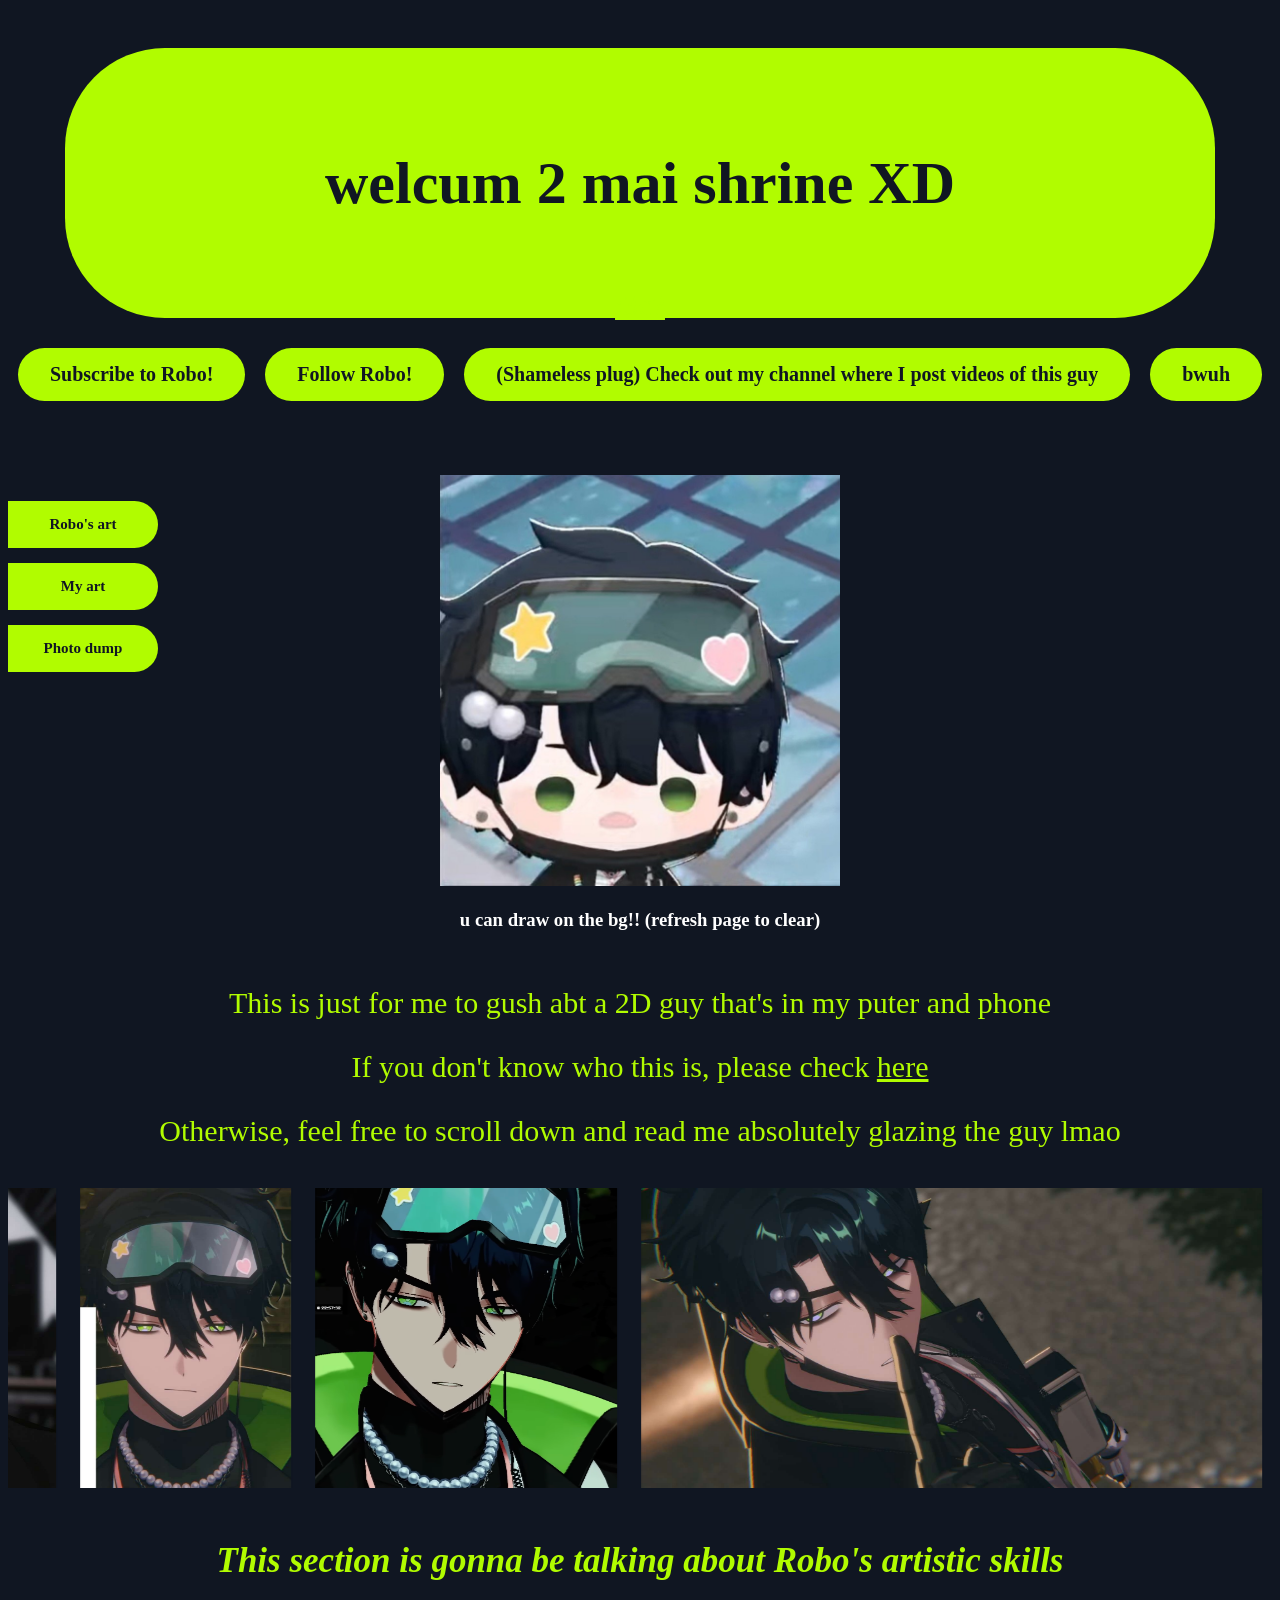
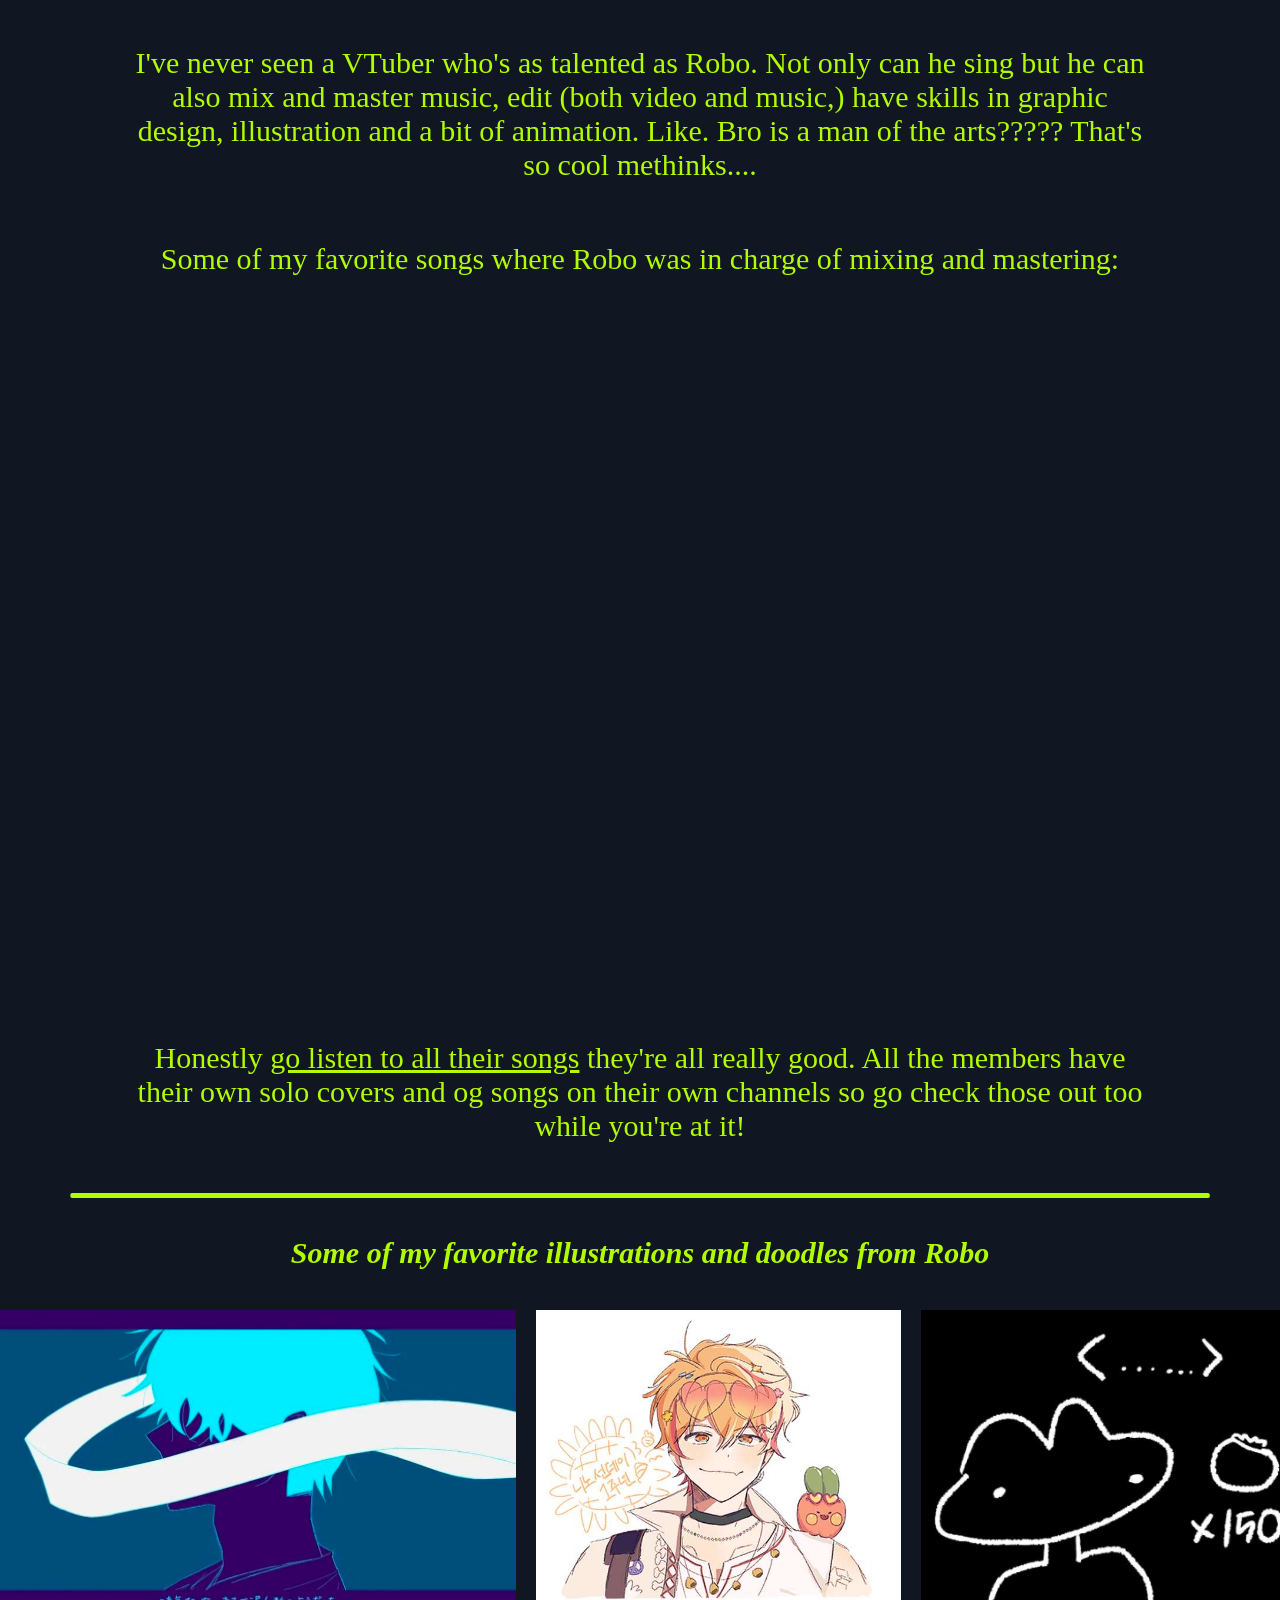
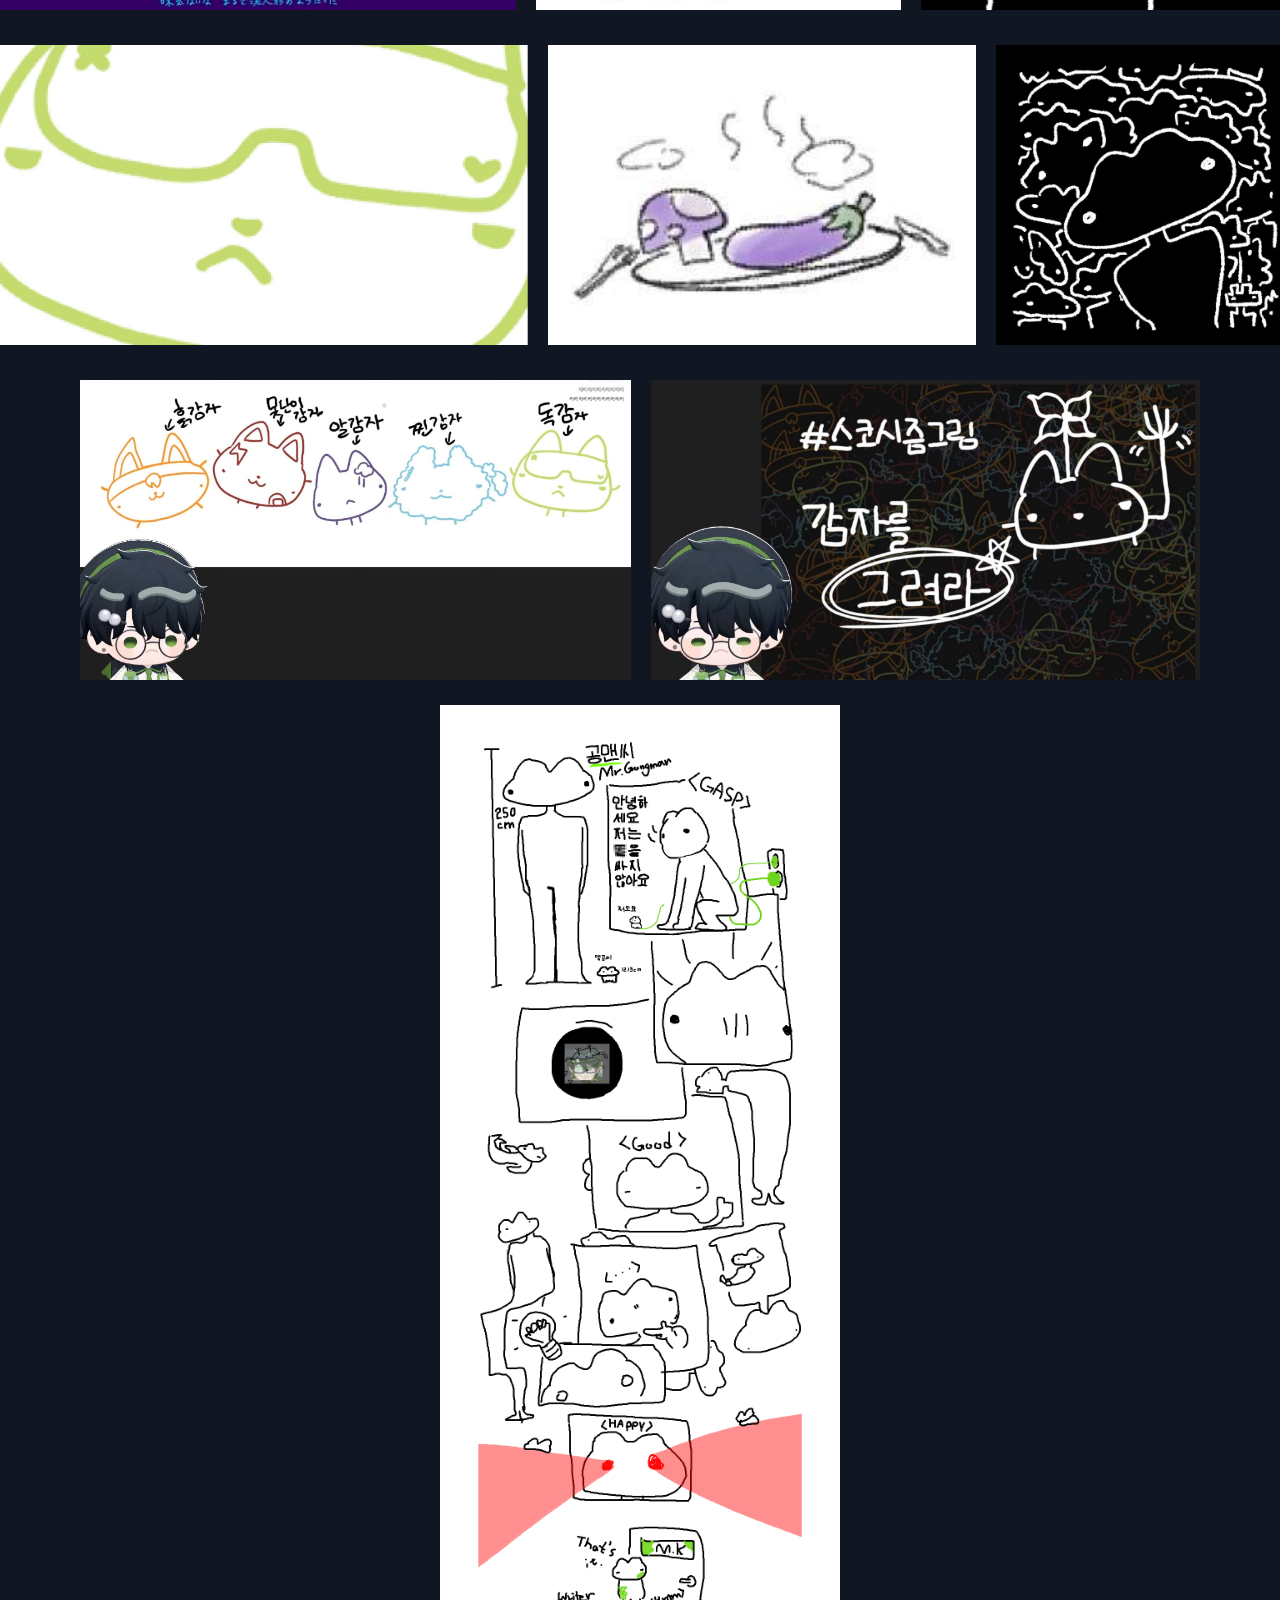
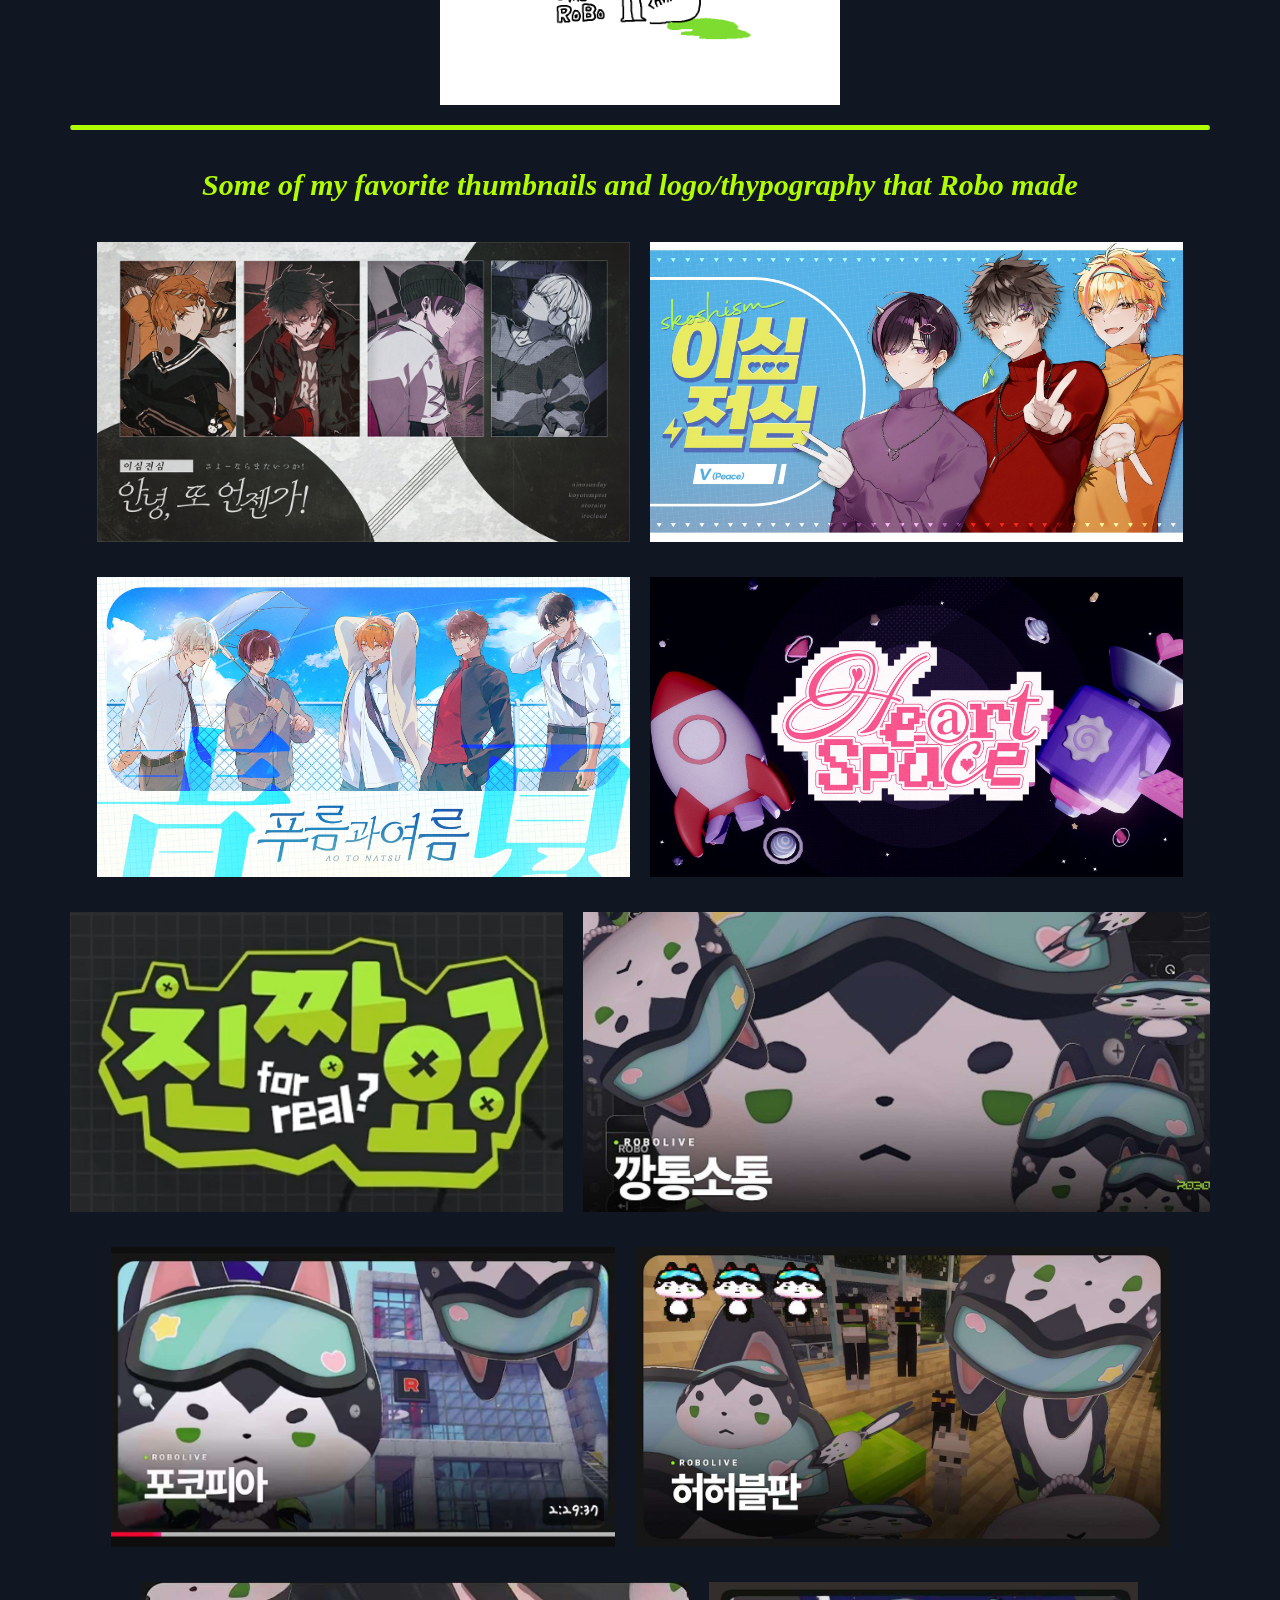
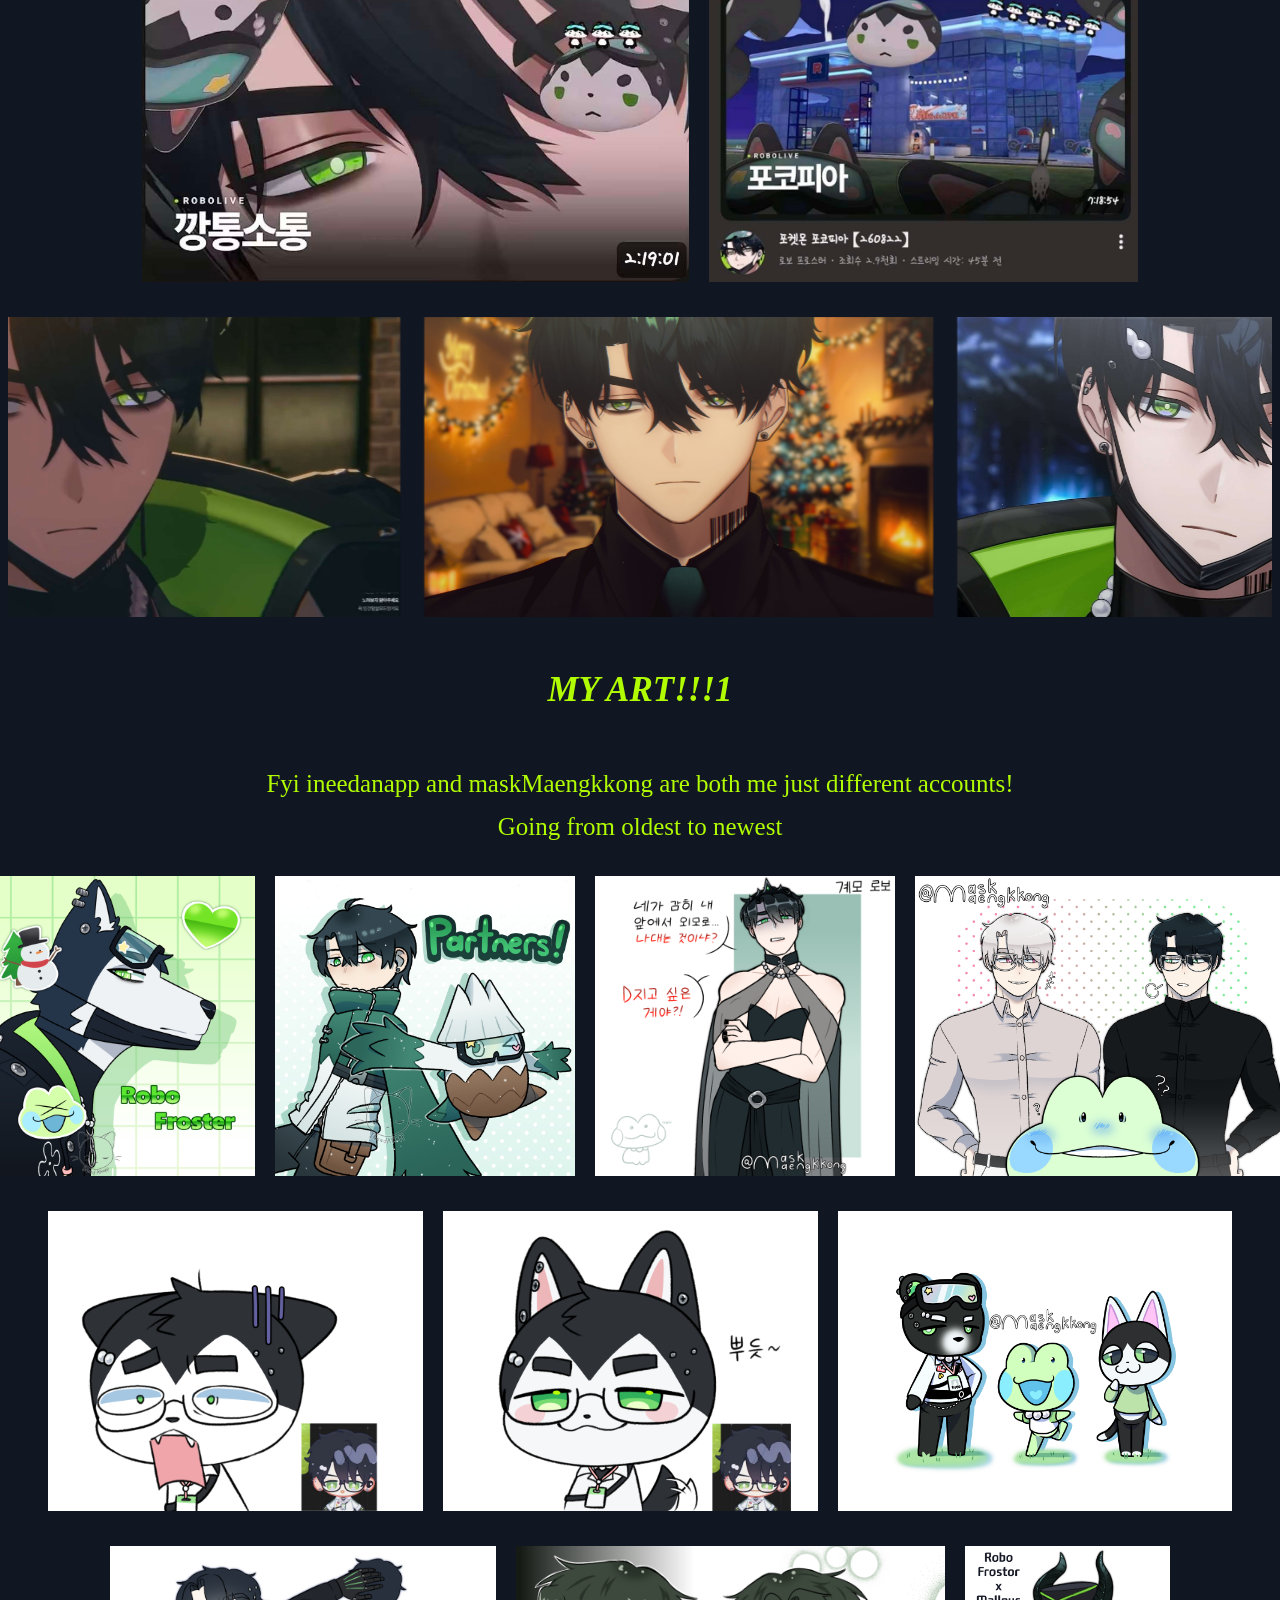
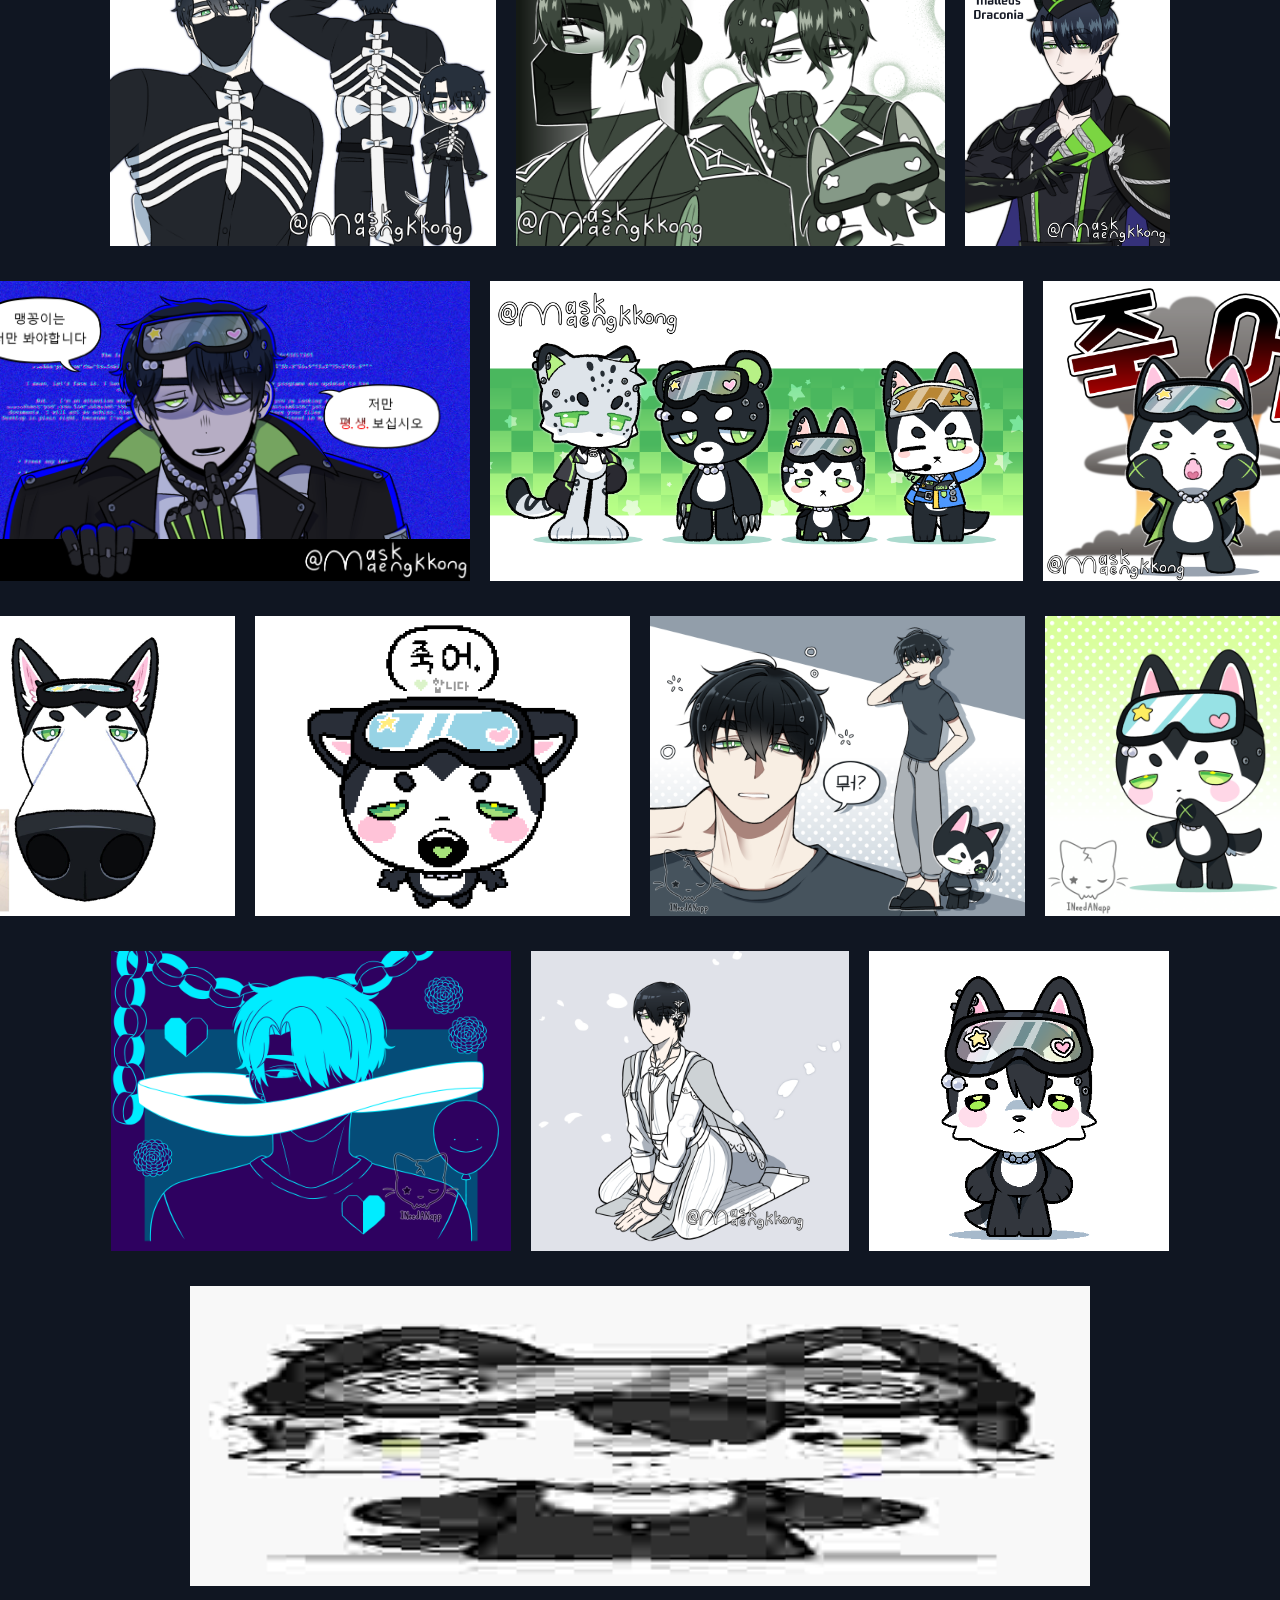
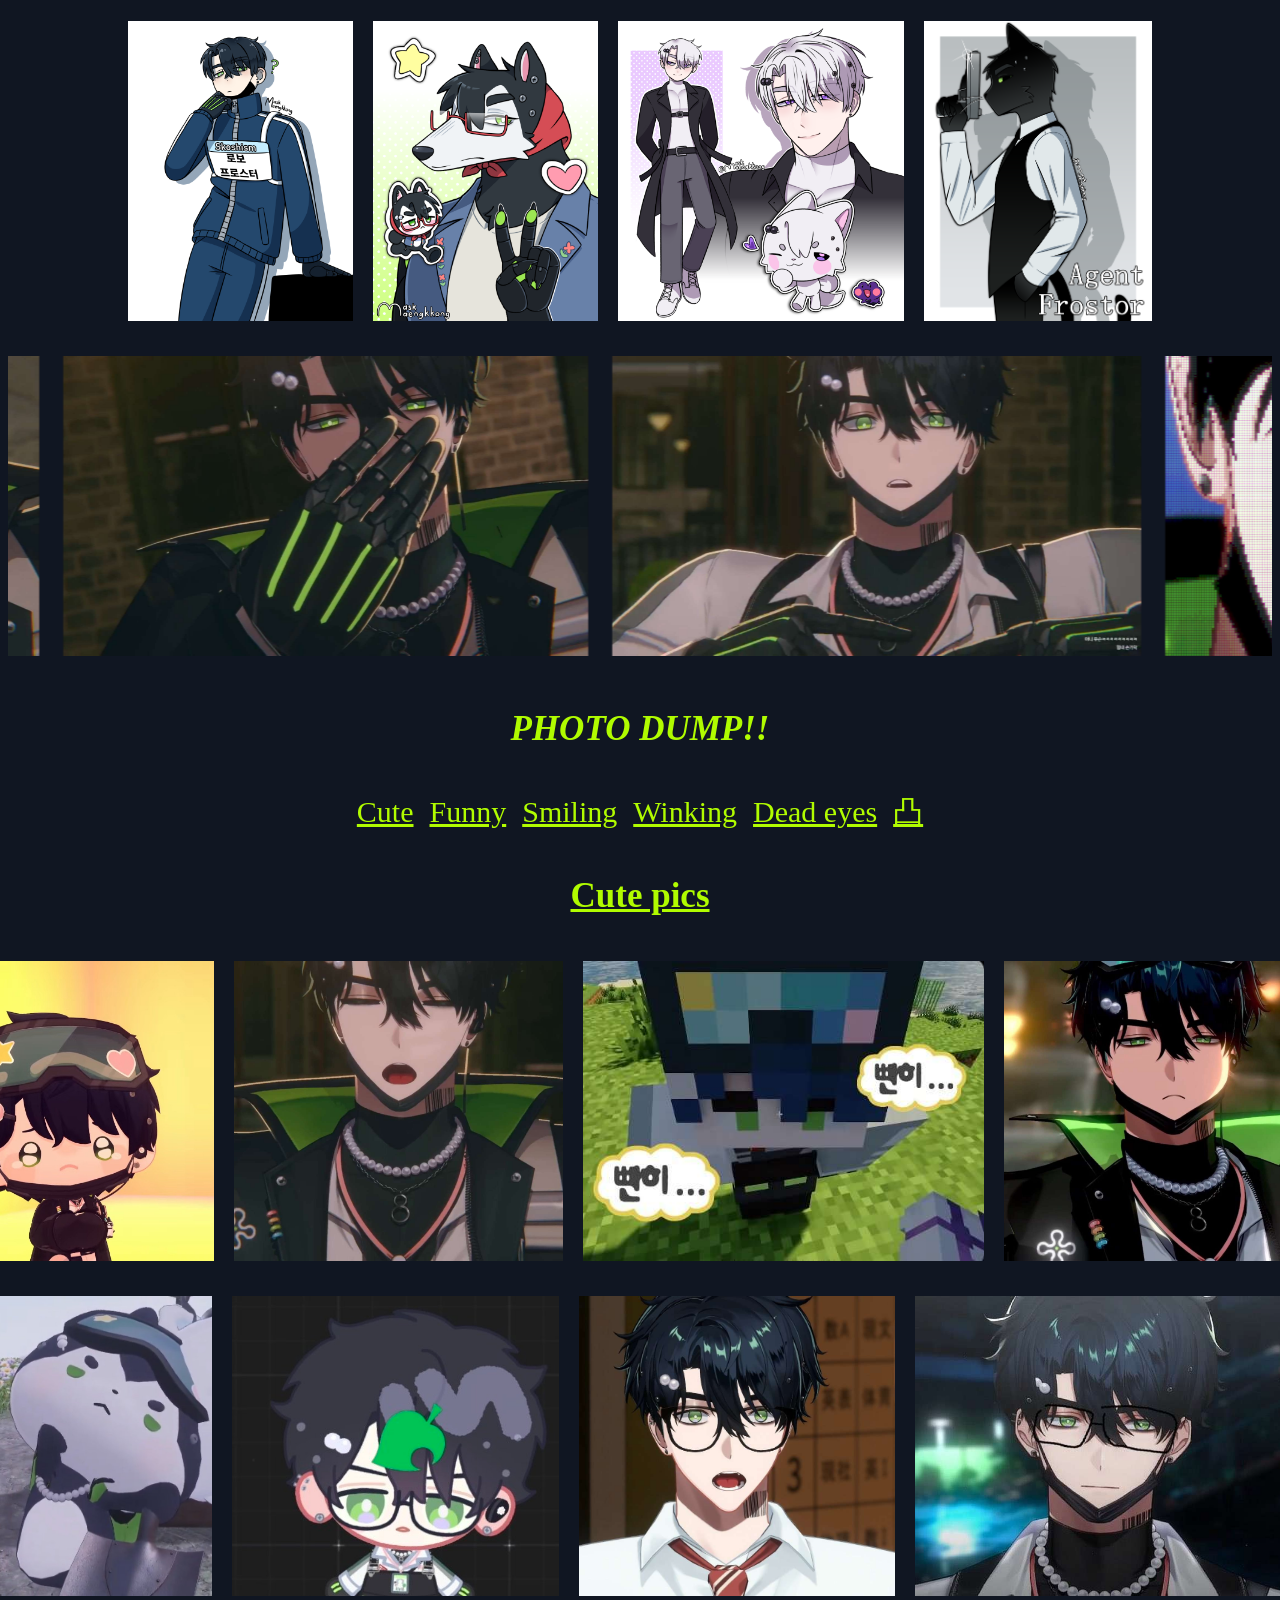
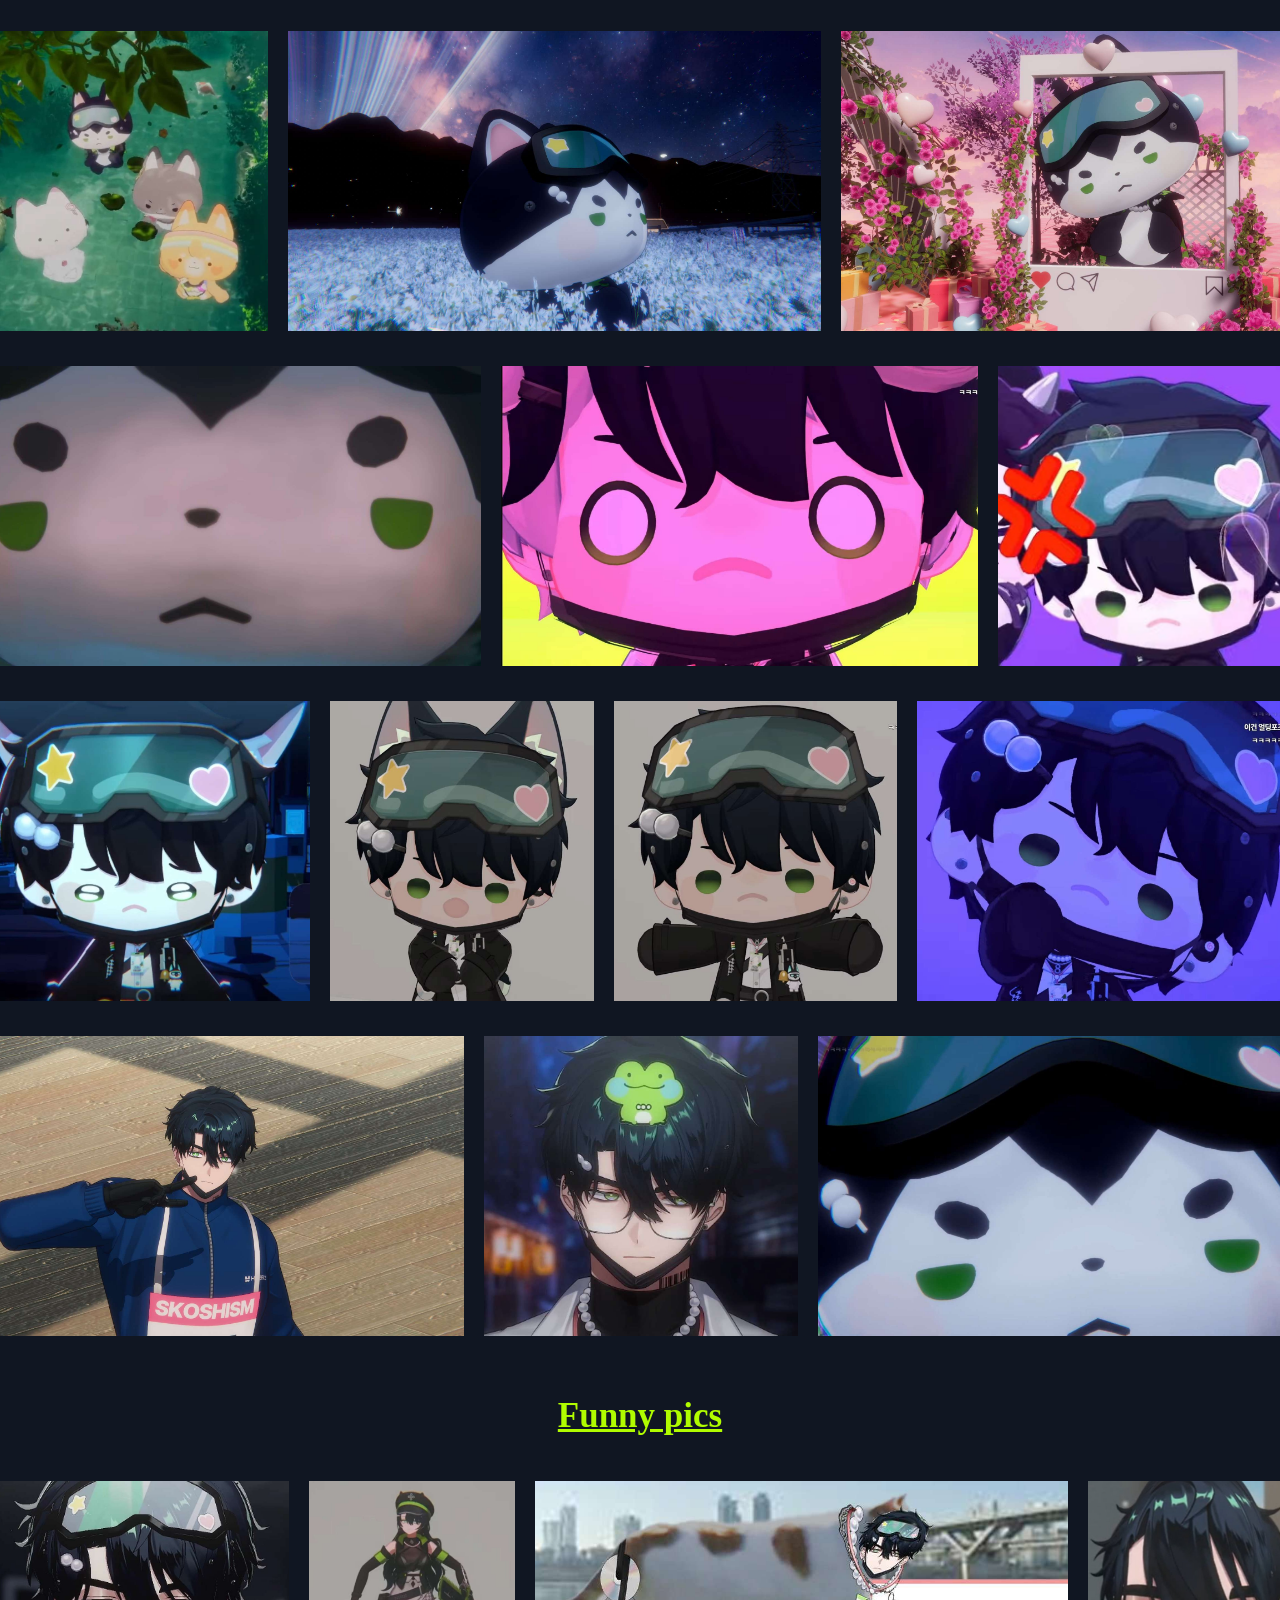
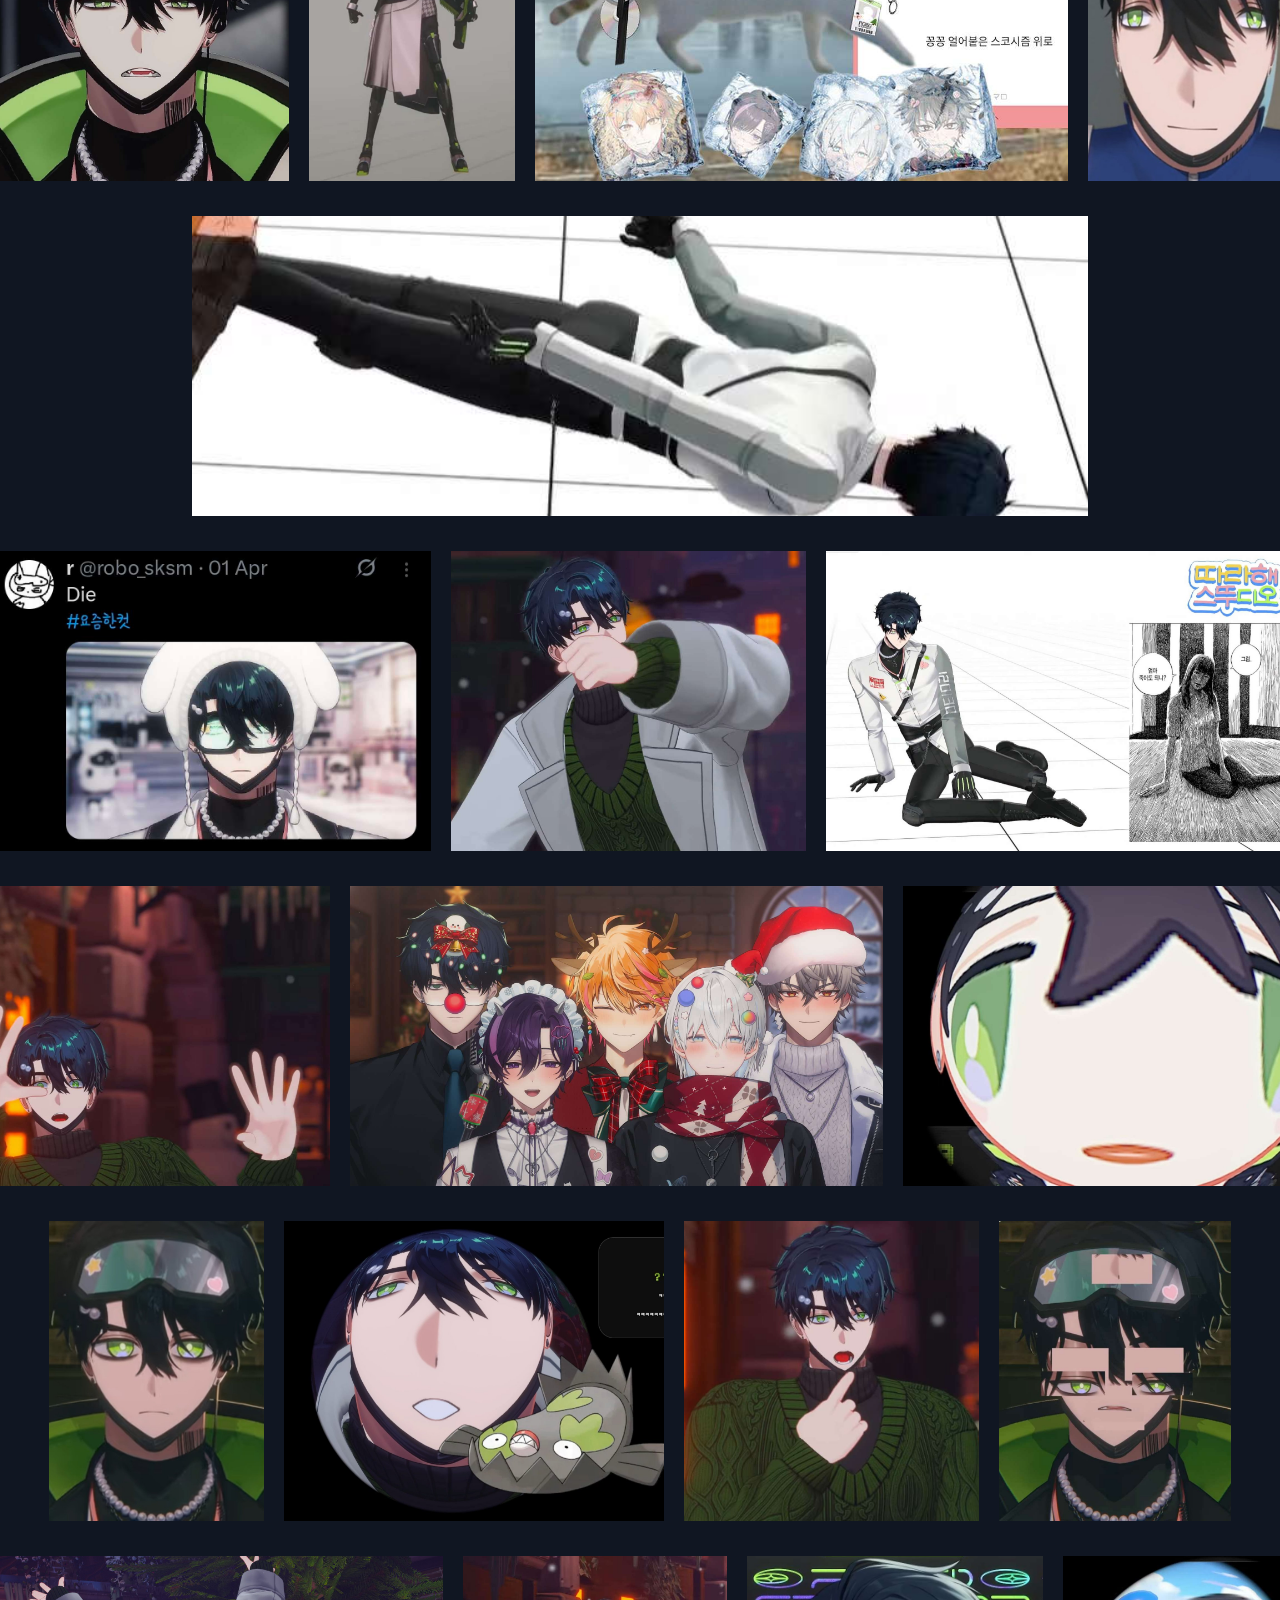
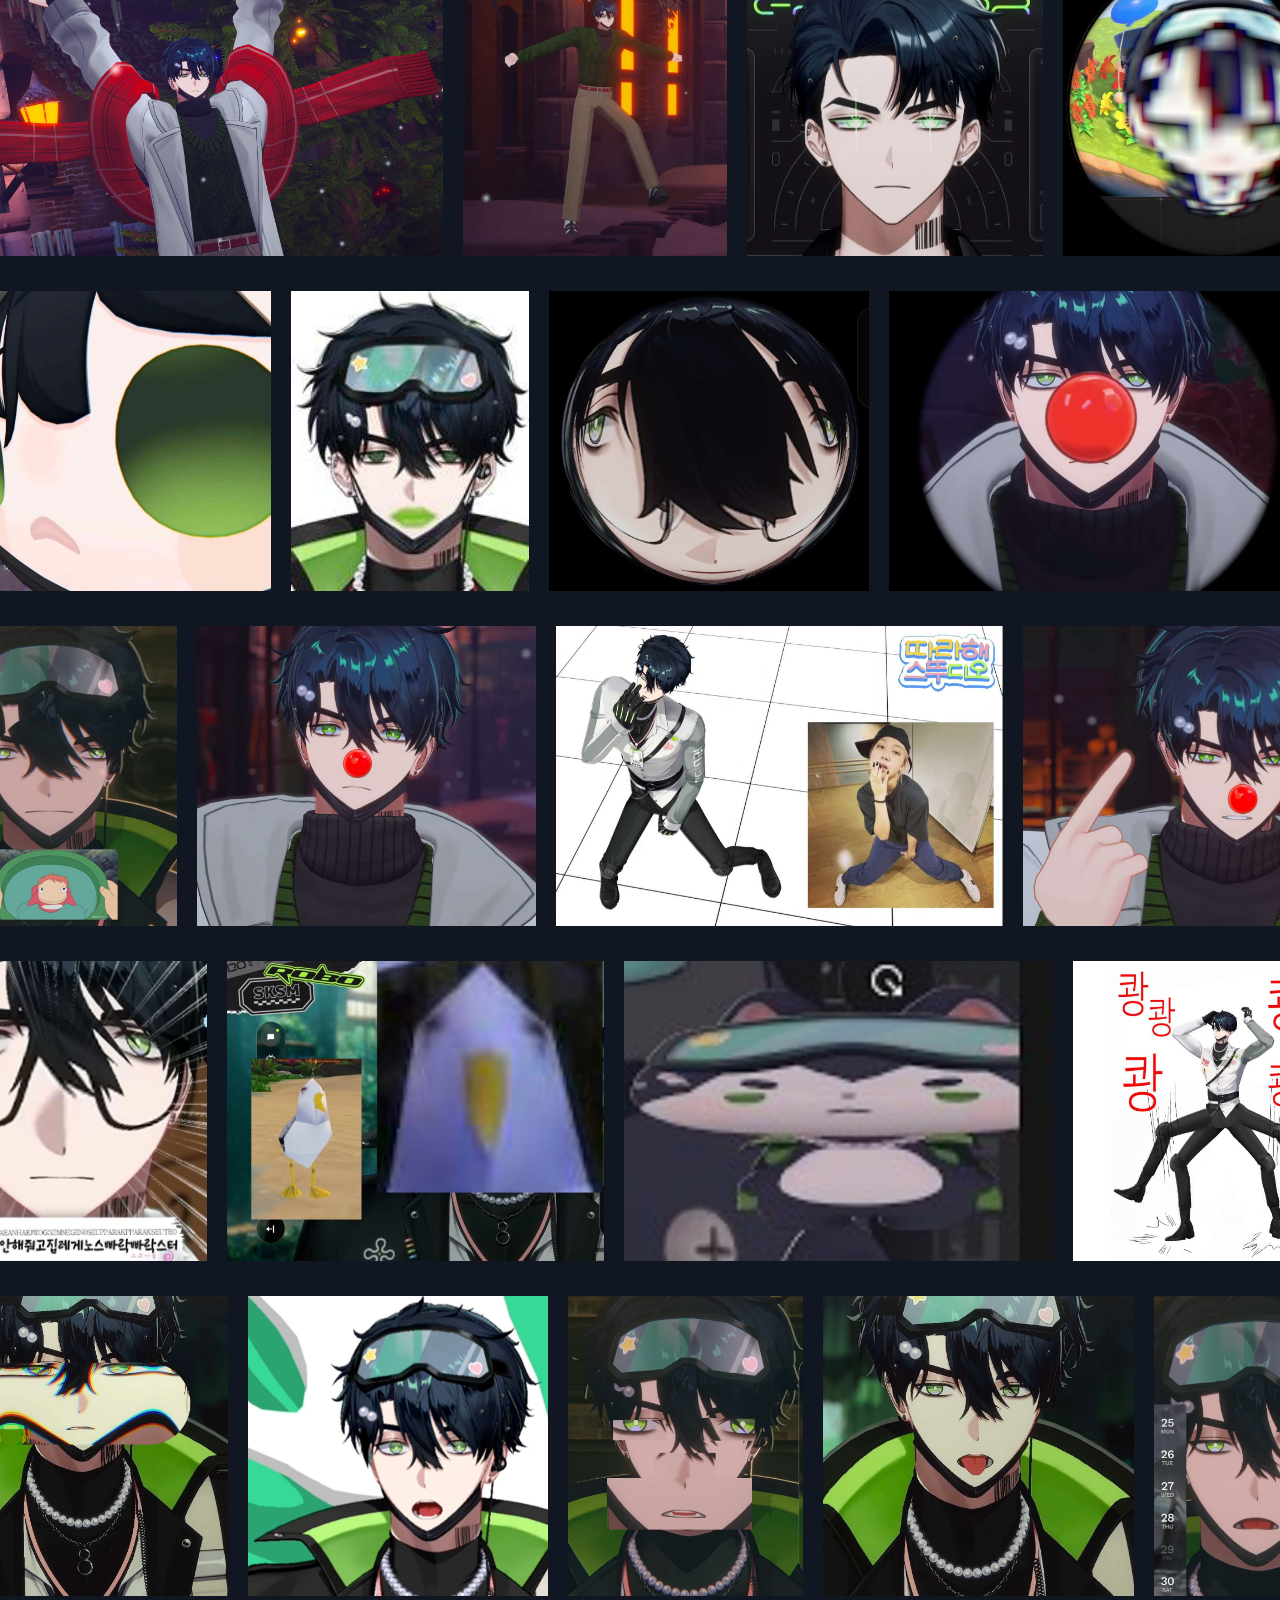
==== commit 181c32d0: "sdkhf" ====
--- a/index.html
+++ b/index.html
@@ -143,7 +143,7 @@
         </div>
 
         <div class="center" style="margin-bottom: 15px;">
-            <img src="images/wildthumbnail4.jpg" class="gallery">
+            <img src="images/wildThumbnail4.jpg" class="gallery">
             <img src="images/wildThumbnail5.jpg" class="gallery">
         </div>
 
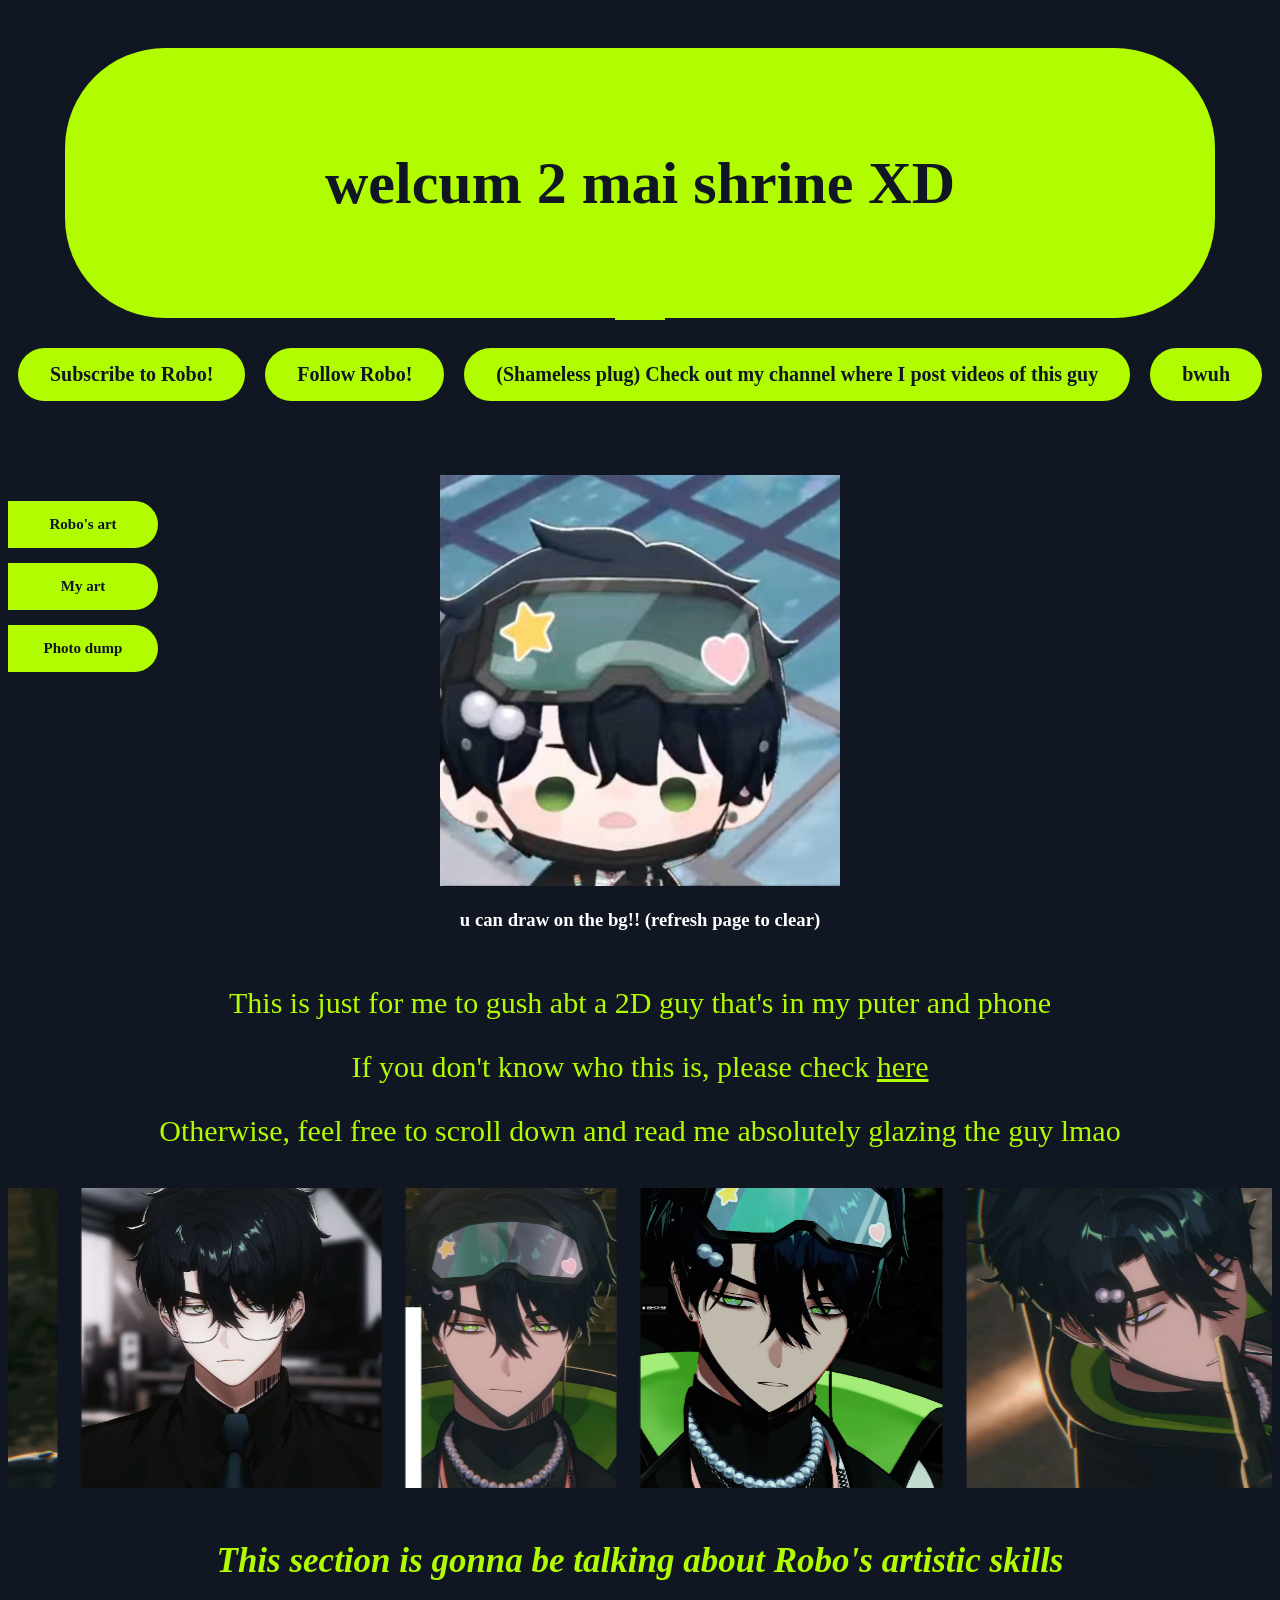
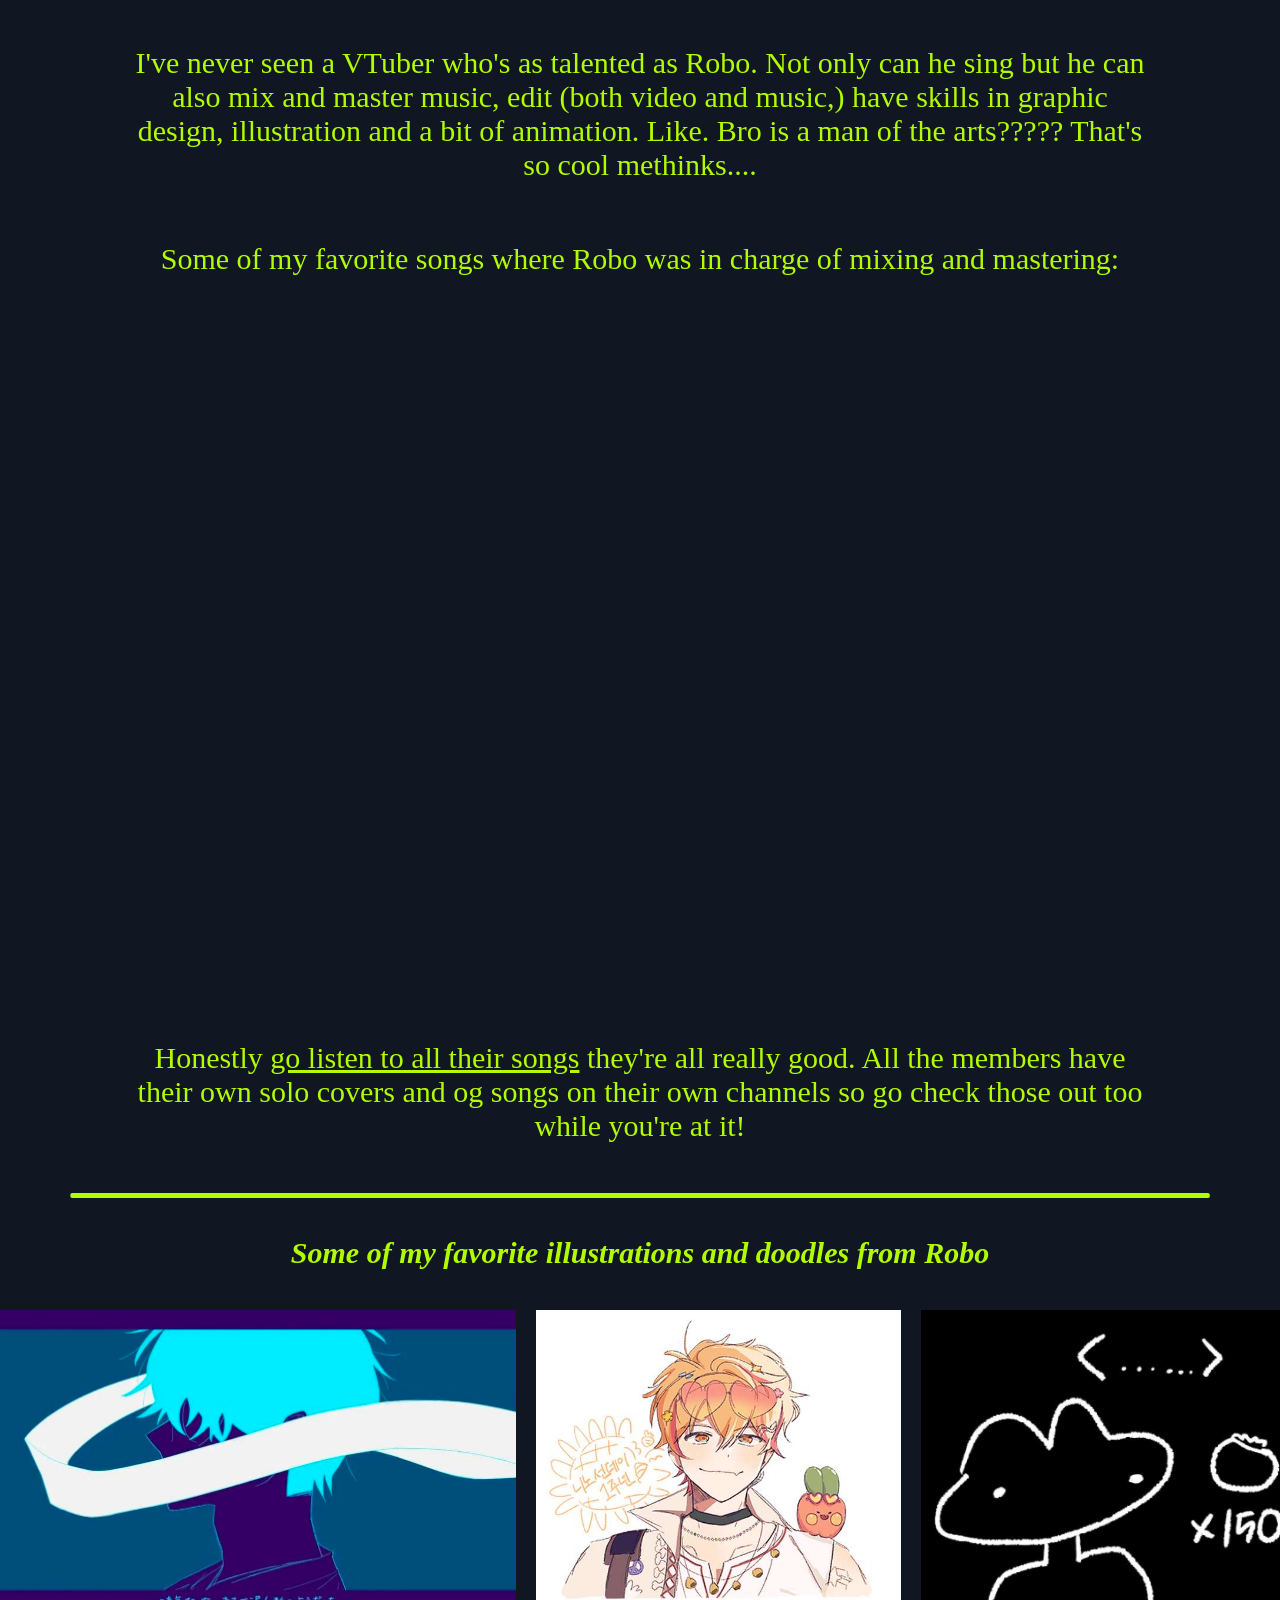
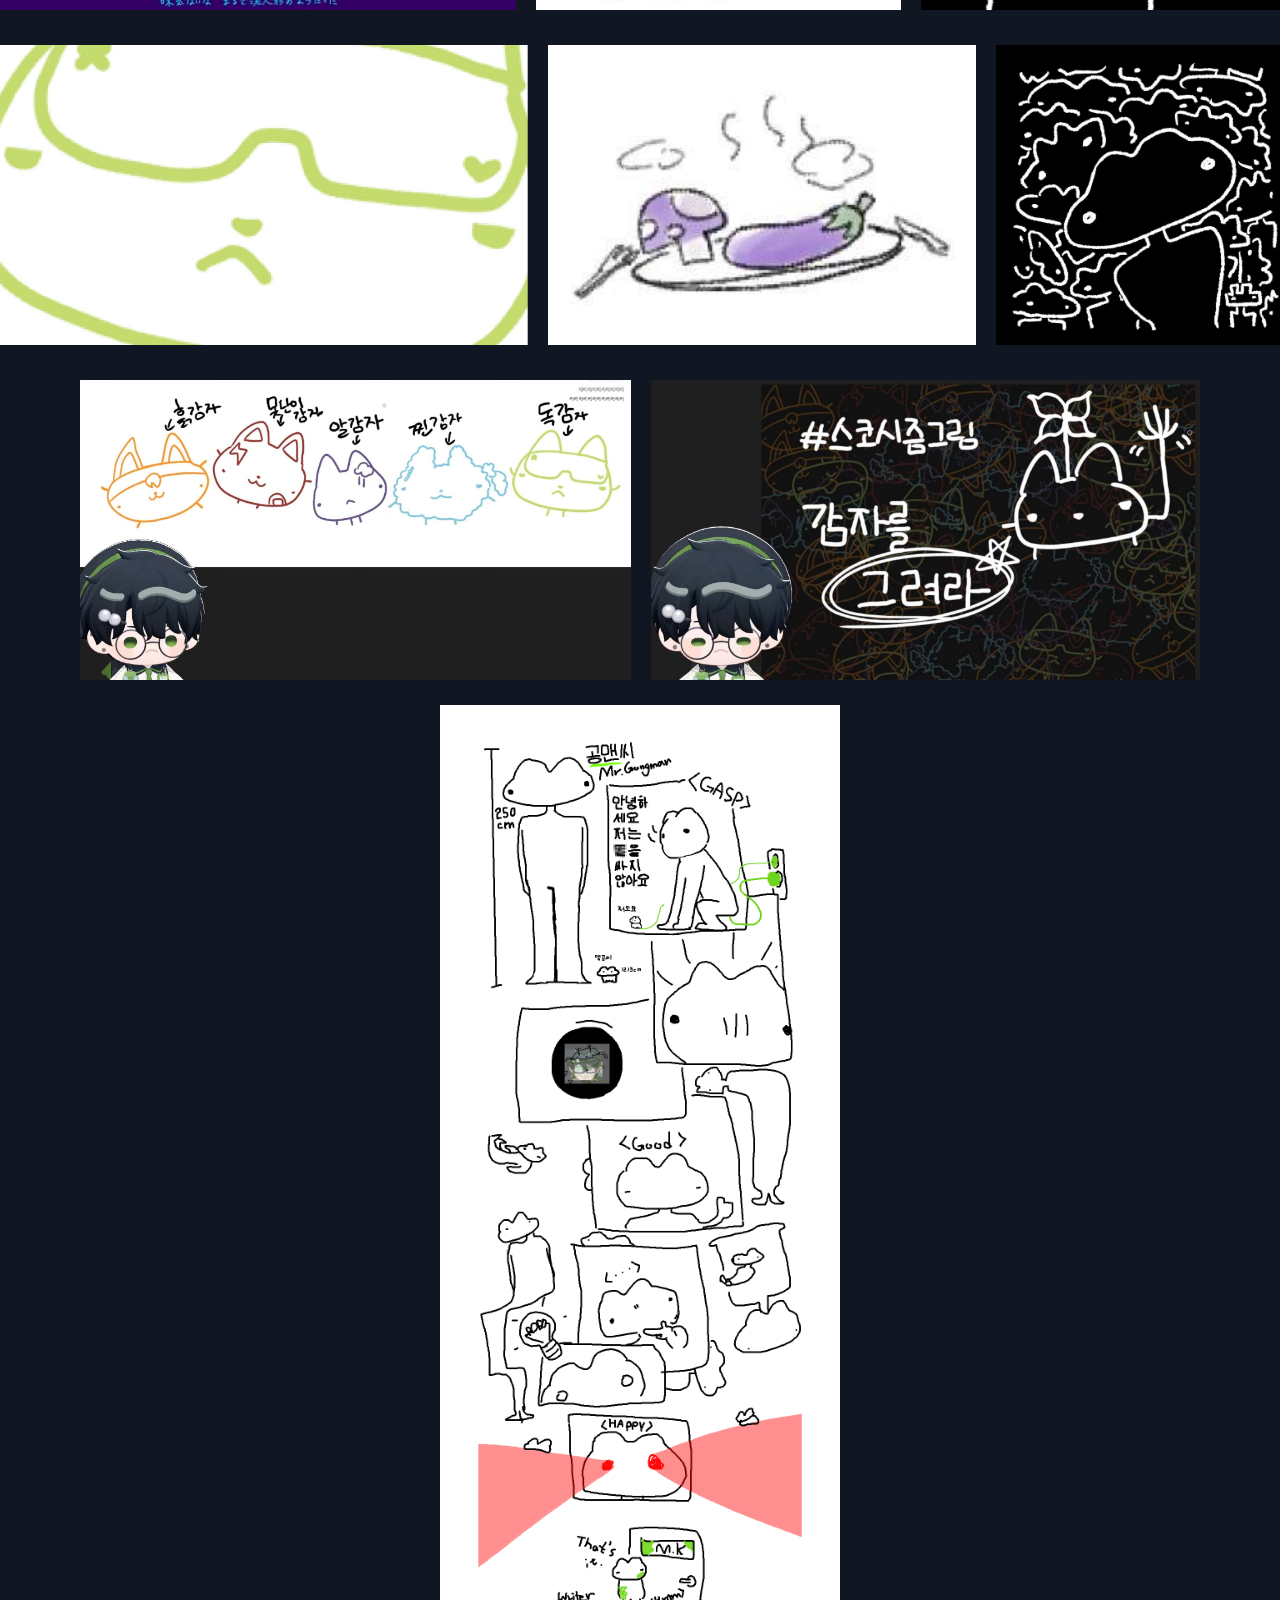
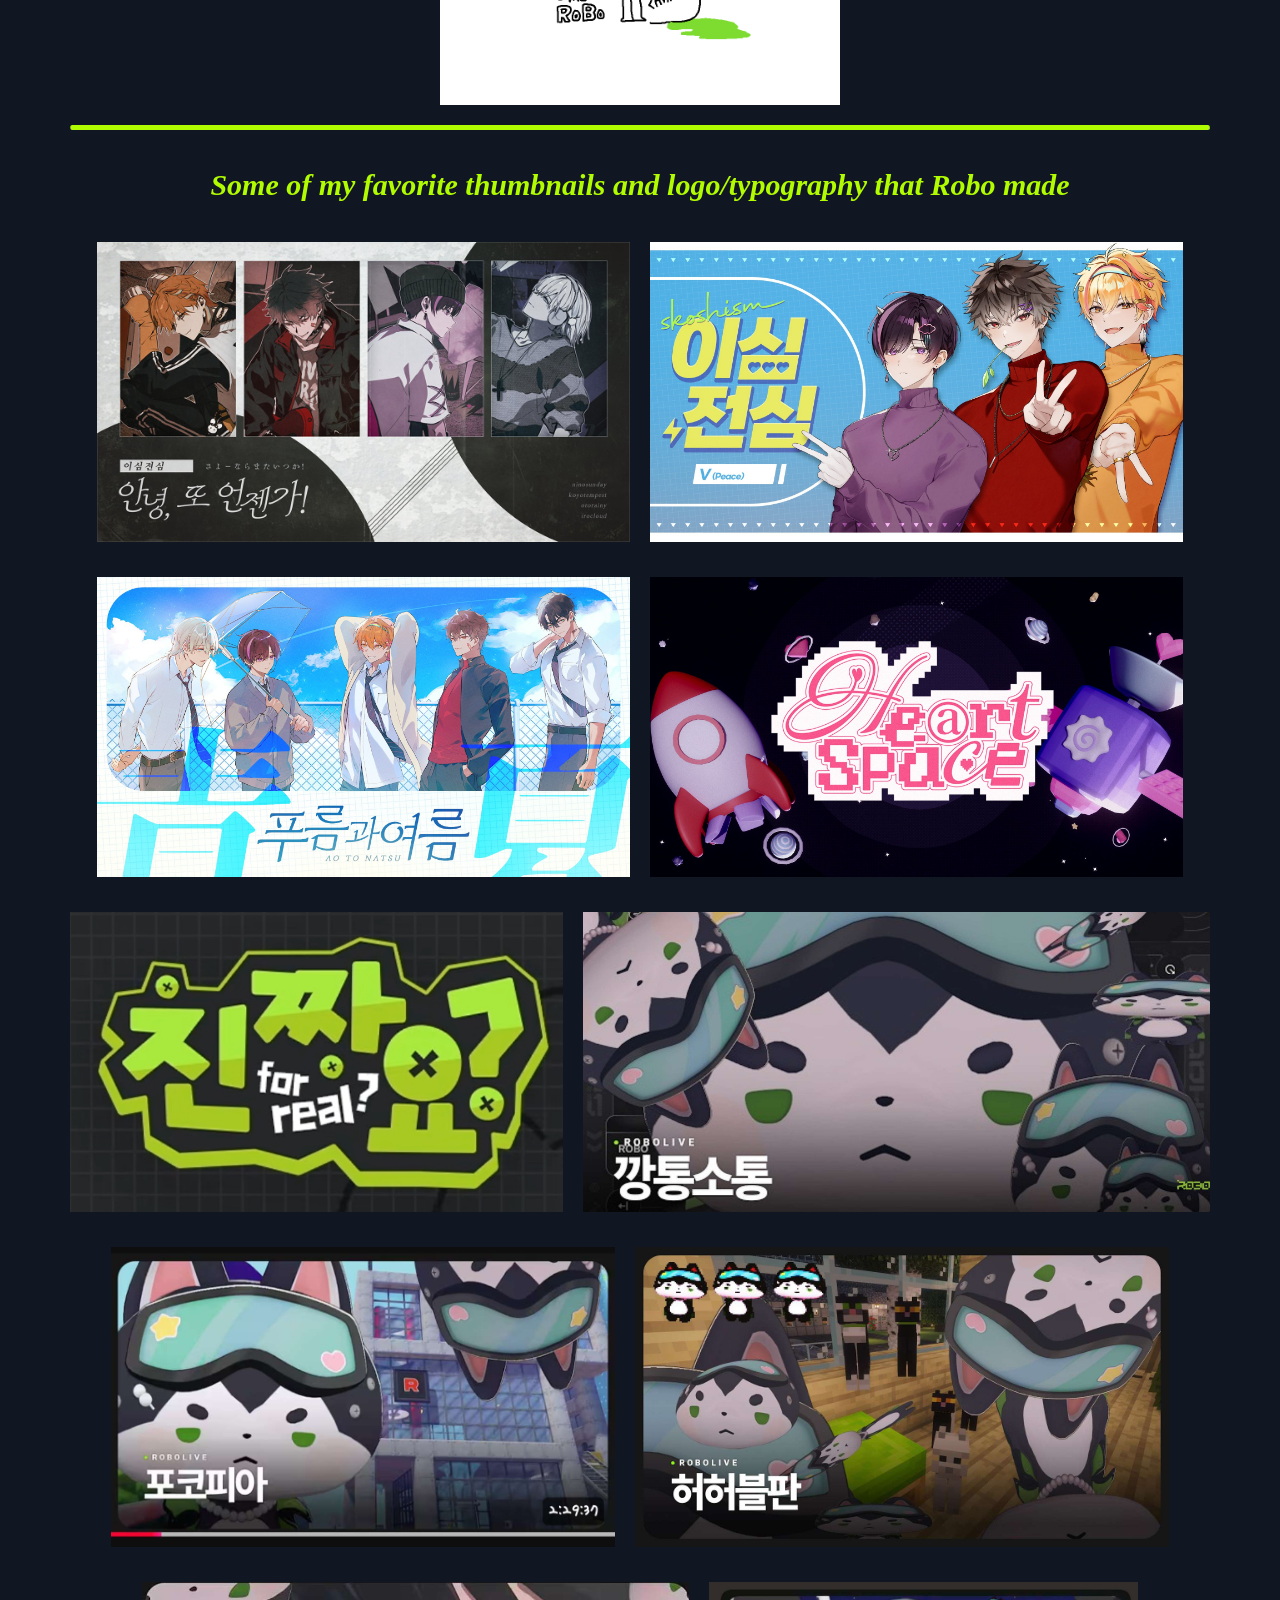
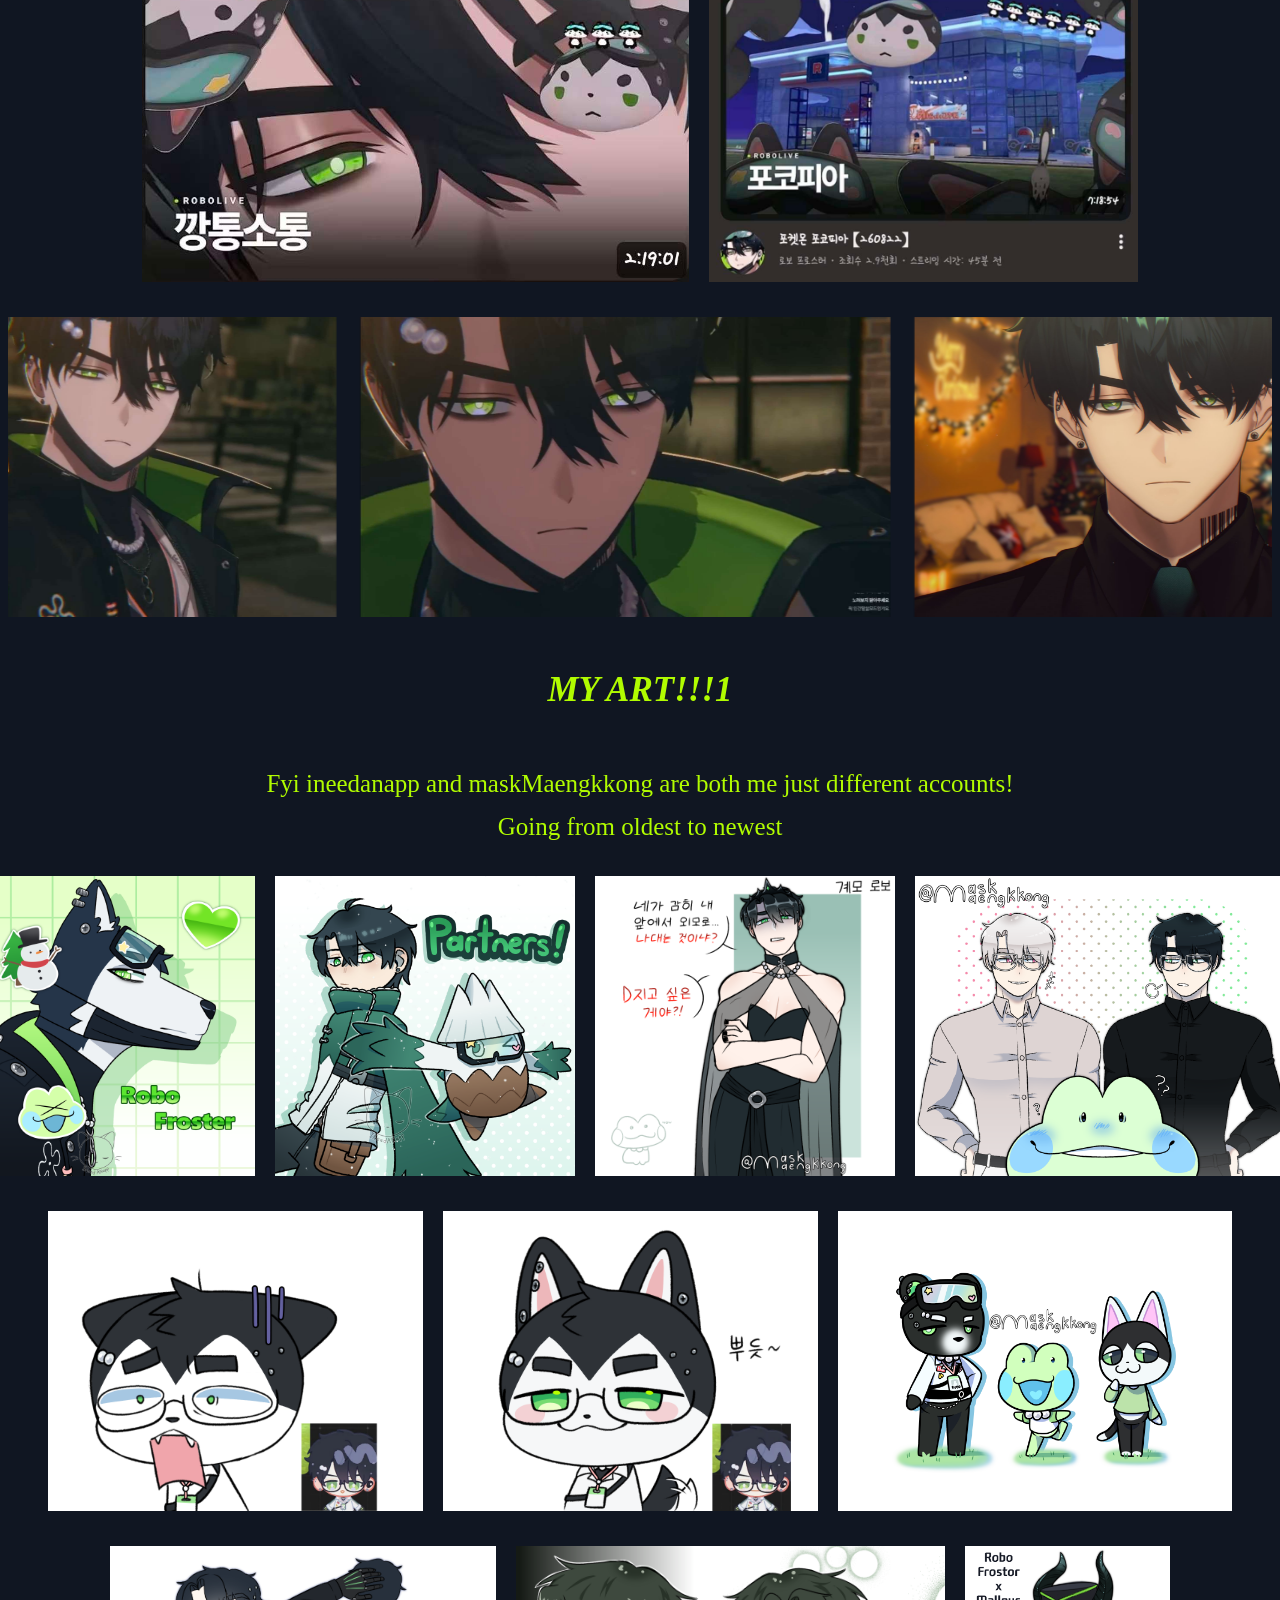
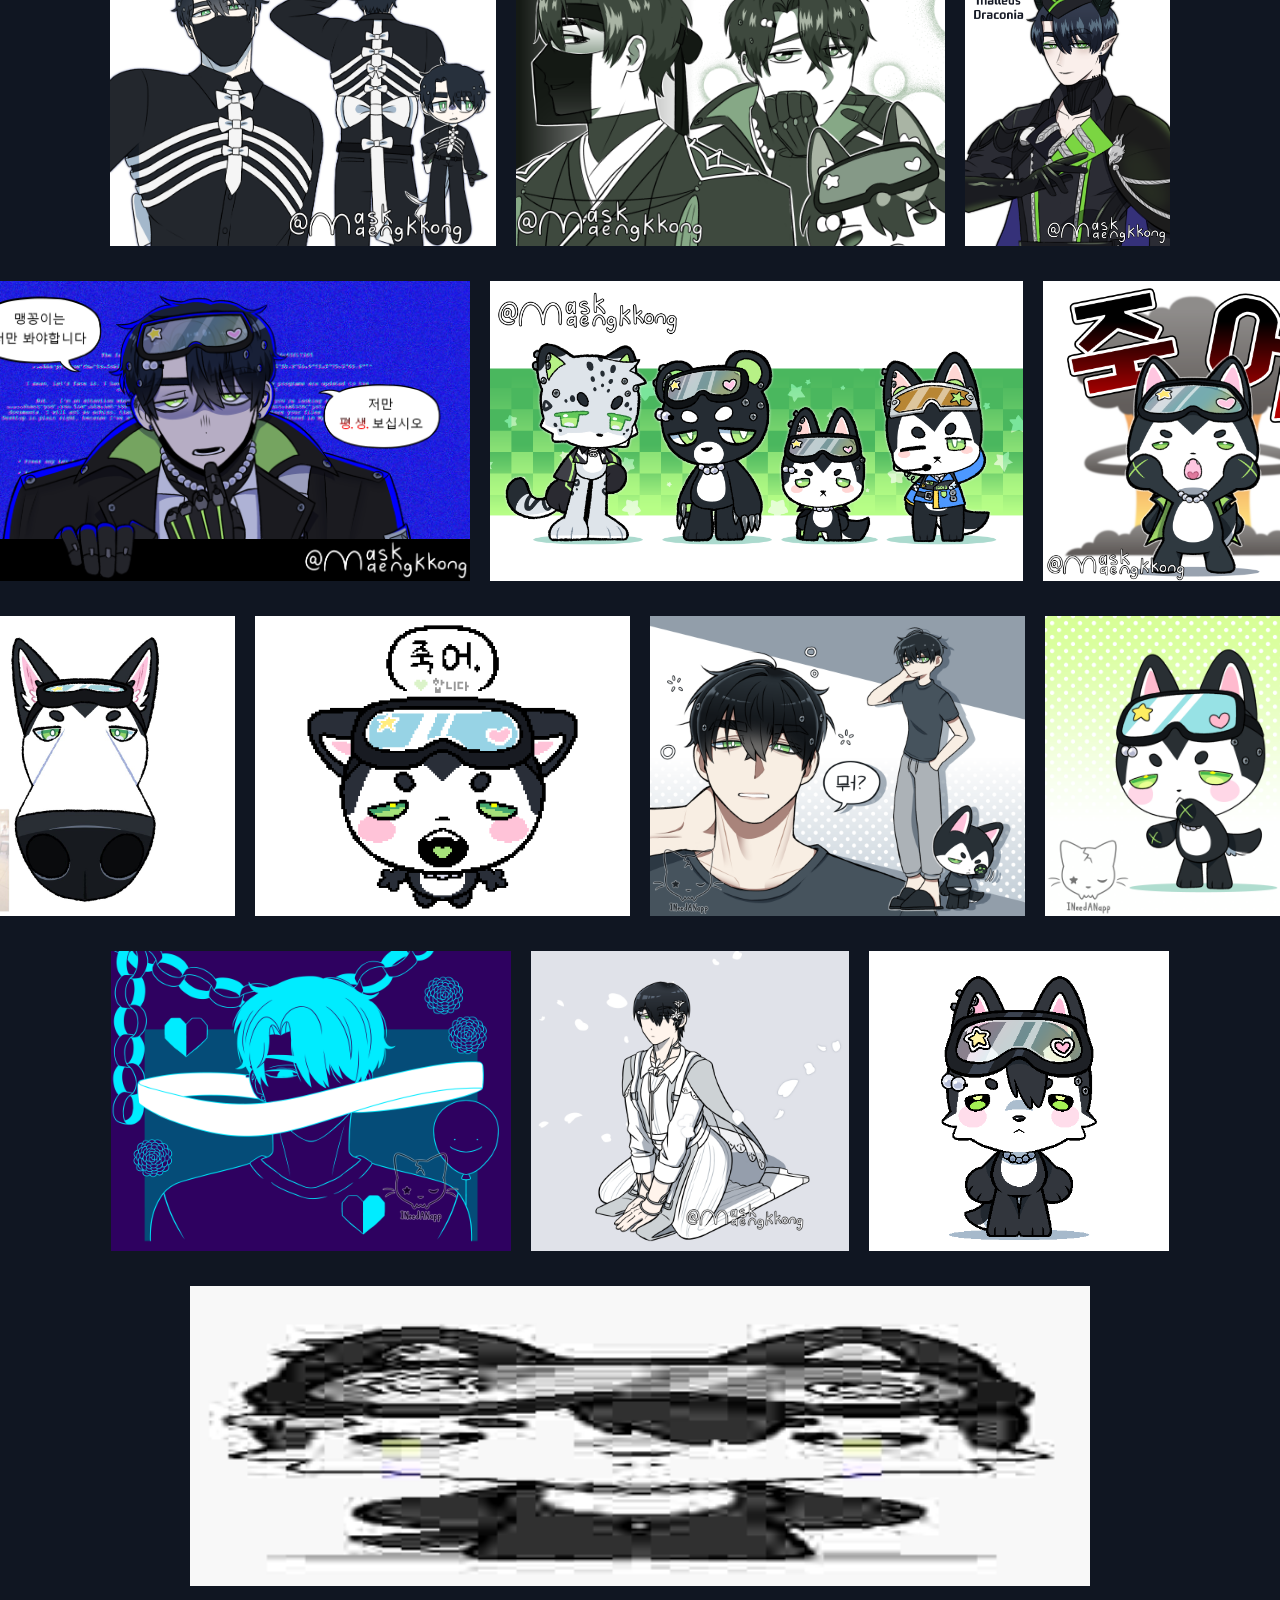
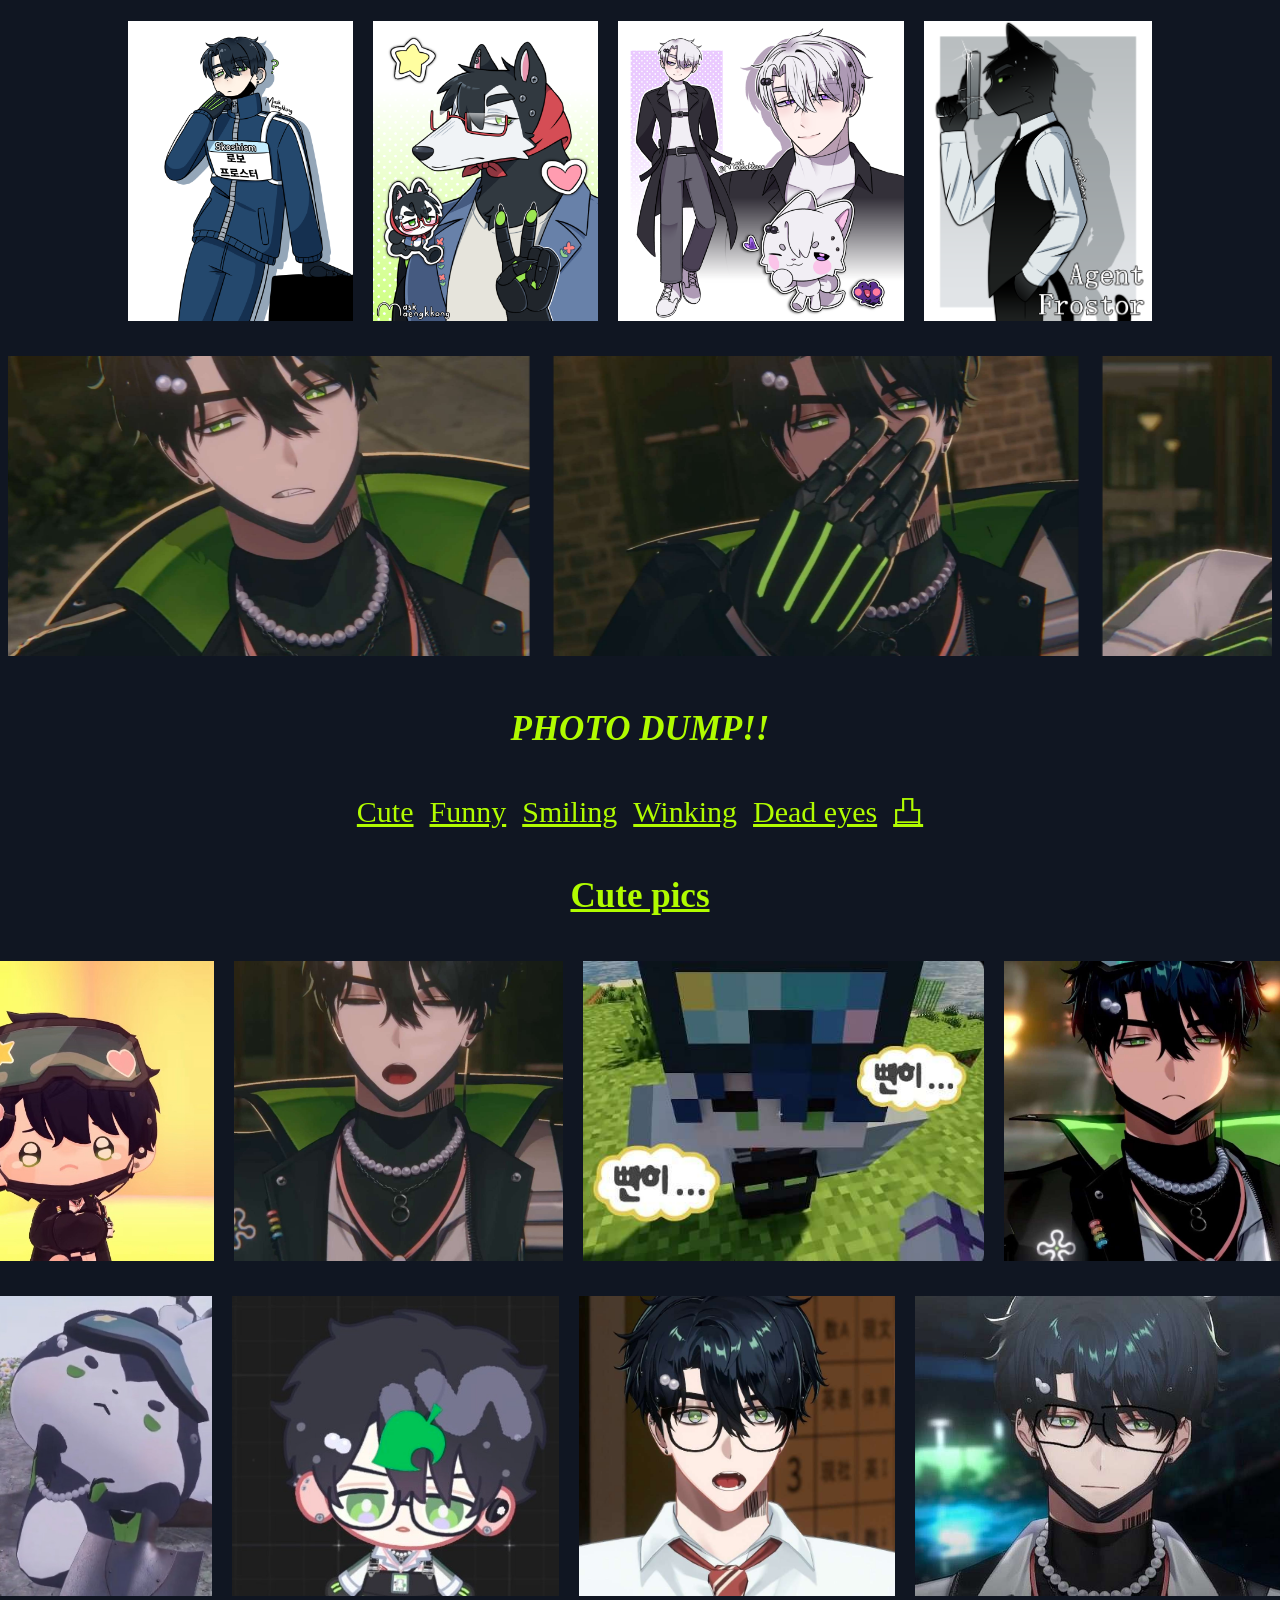
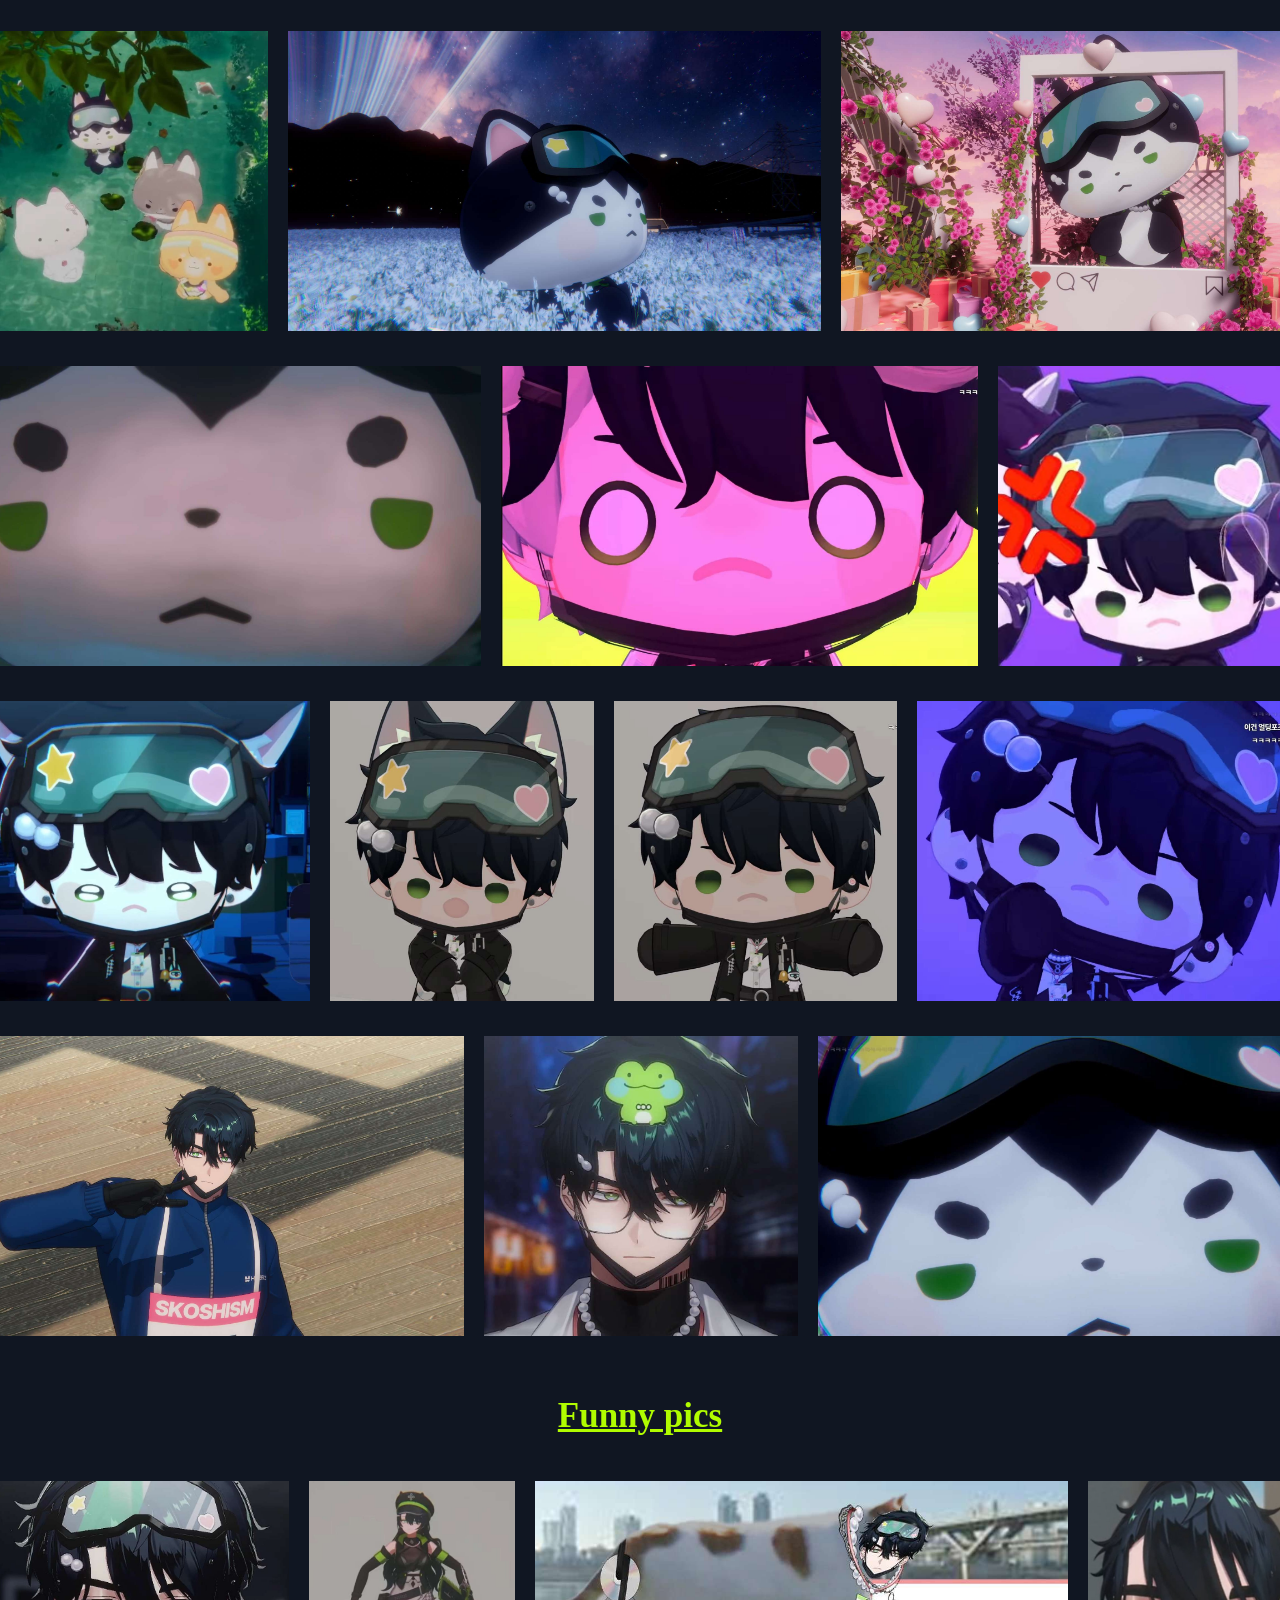
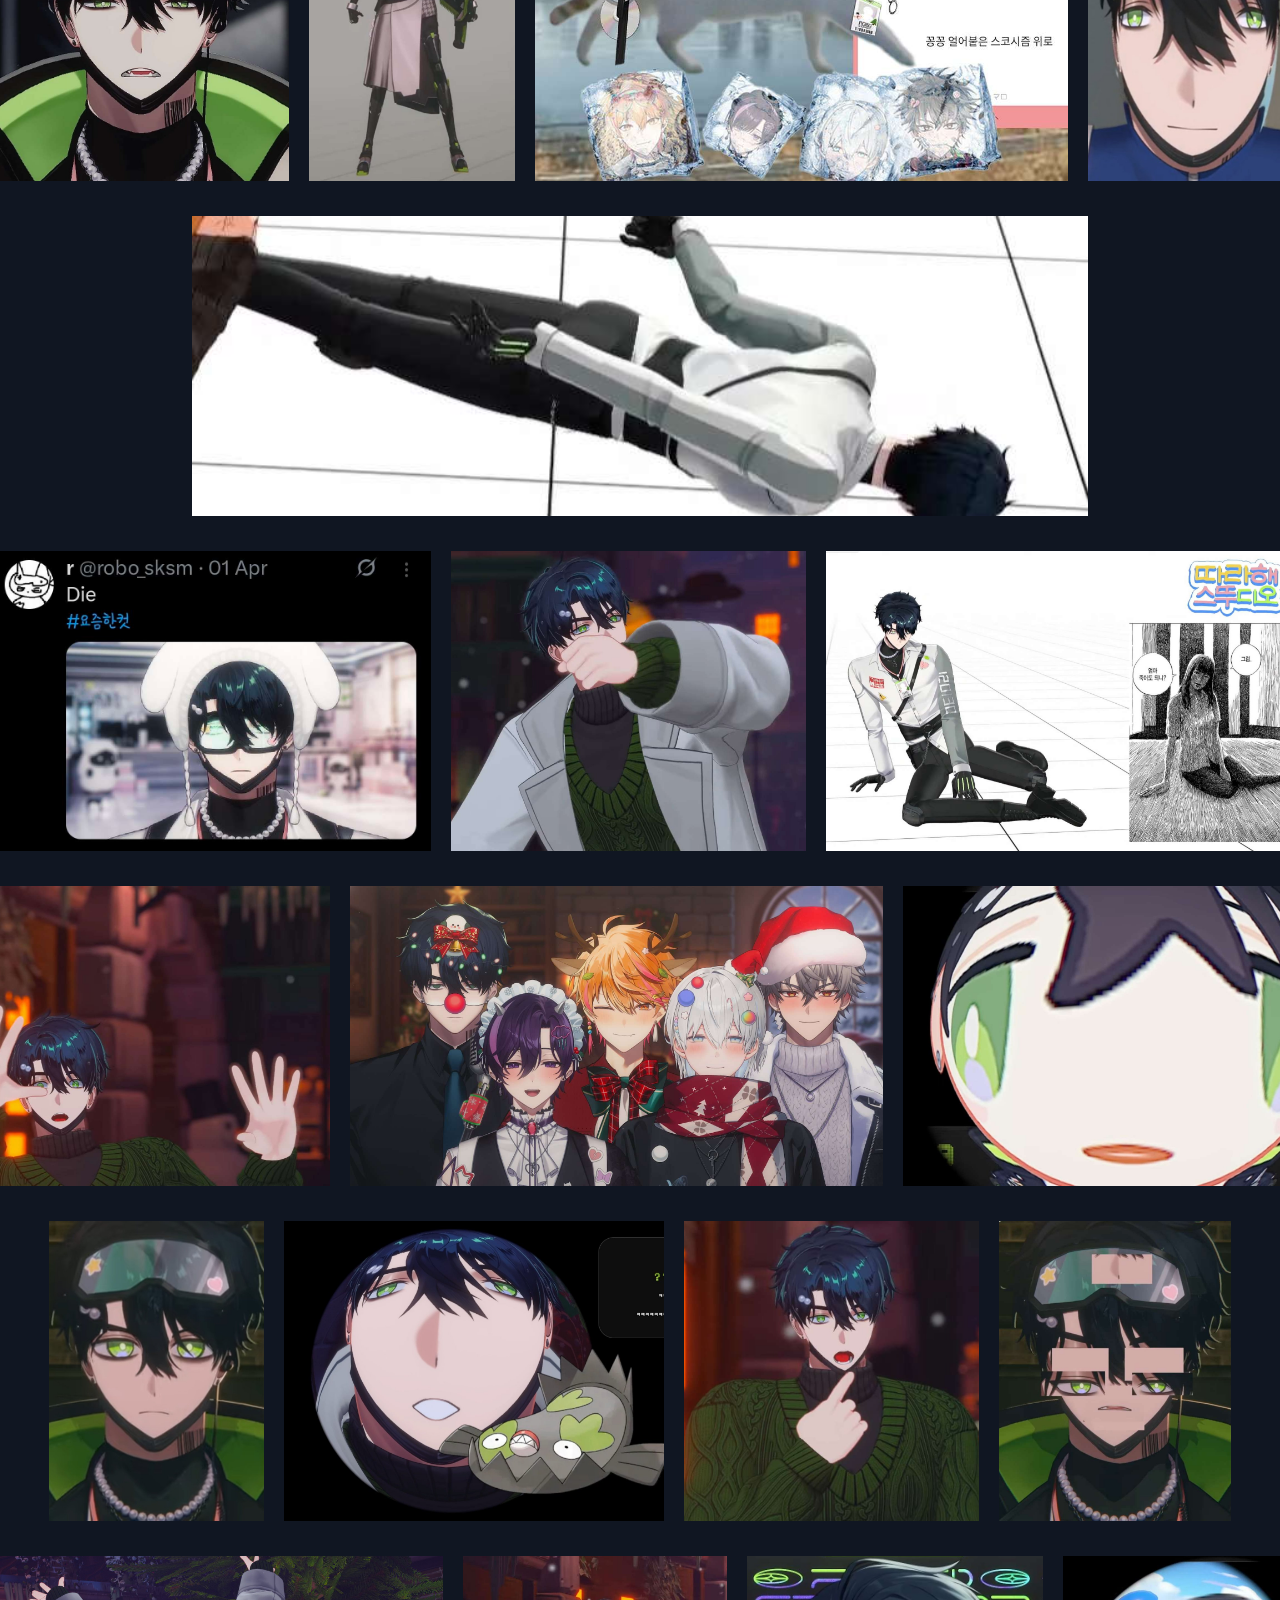
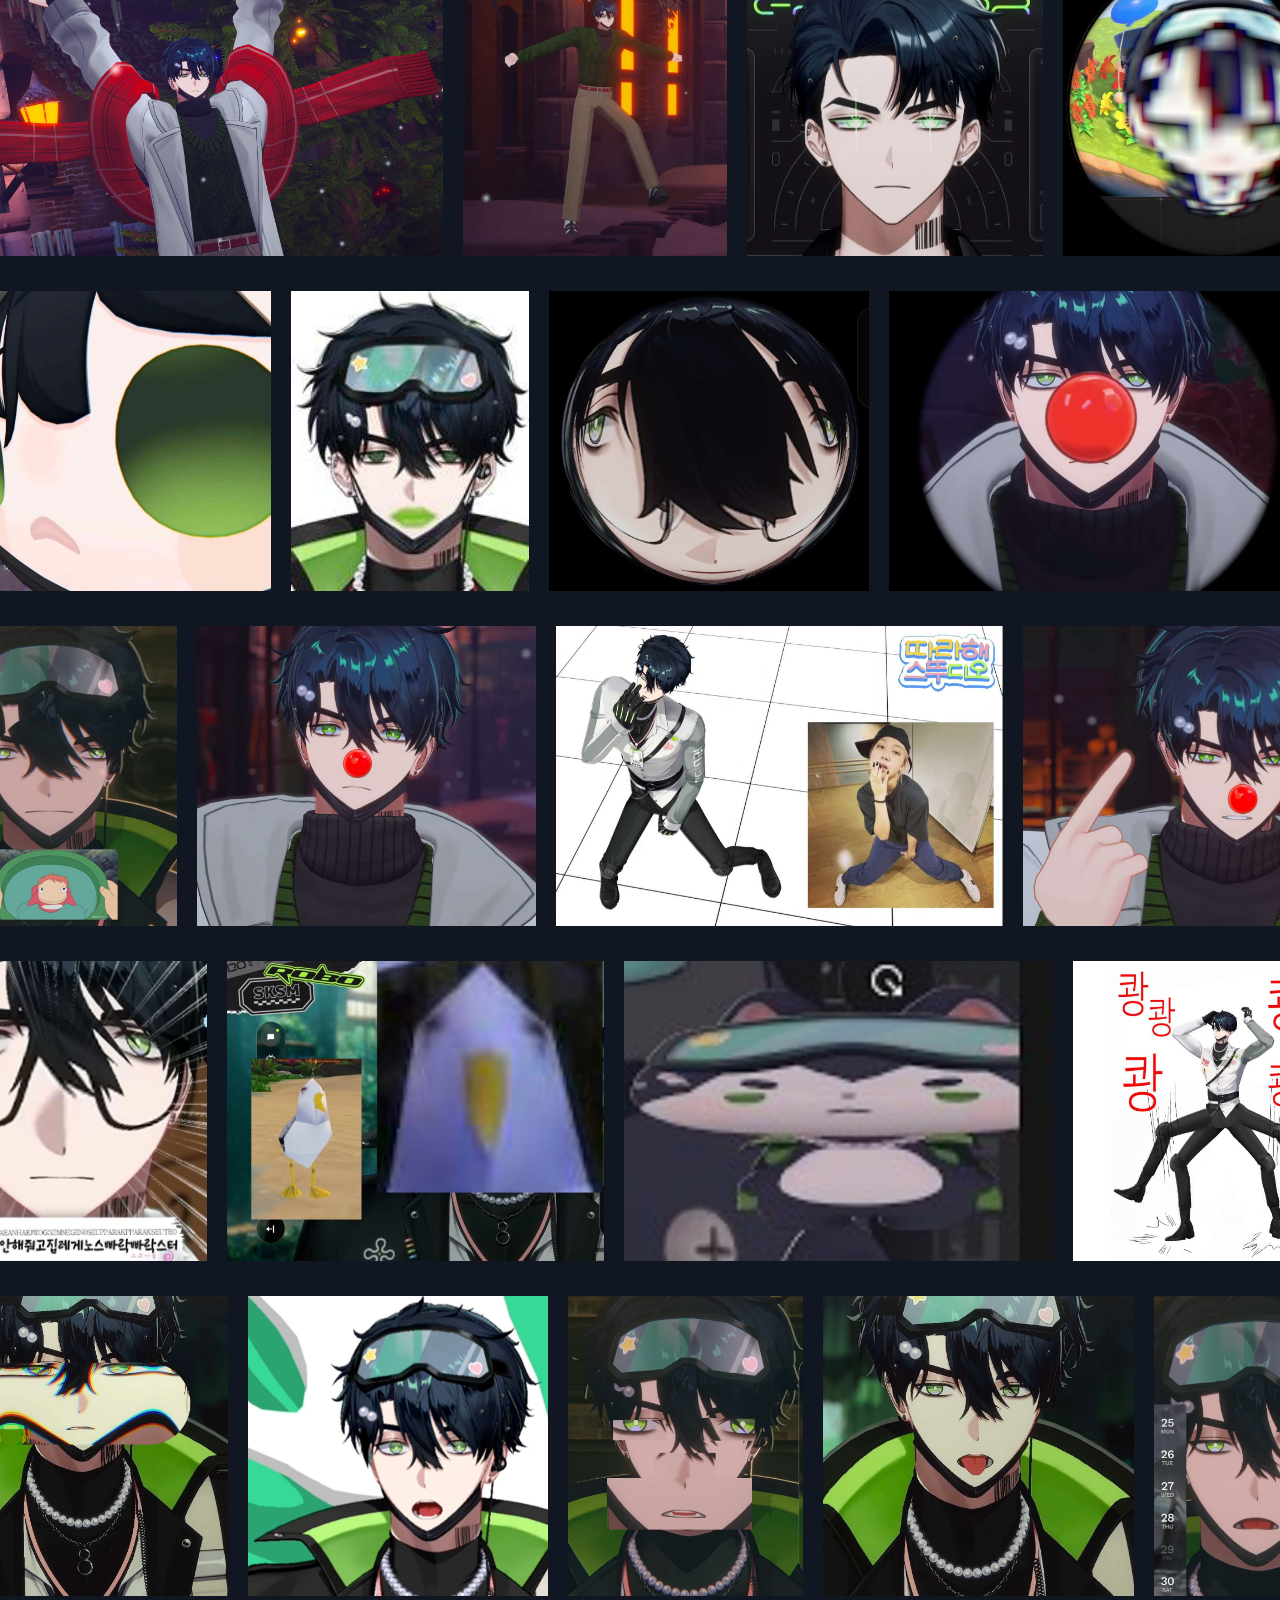
==== commit 487ded86: "typo im kms" ====
--- a/index.html
+++ b/index.html
@@ -119,7 +119,7 @@
         <hr class="divider">
 
         <div class="center">
-            <p><b><i>Some of my favorite thumbnails and logo/thypography that Robo made</i></b></p>
+            <p><b><i>Some of my favorite thumbnails and logo/typography that Robo made</i></b></p>
         </div>
 
         <div class="center" style="margin-bottom: 15px;">
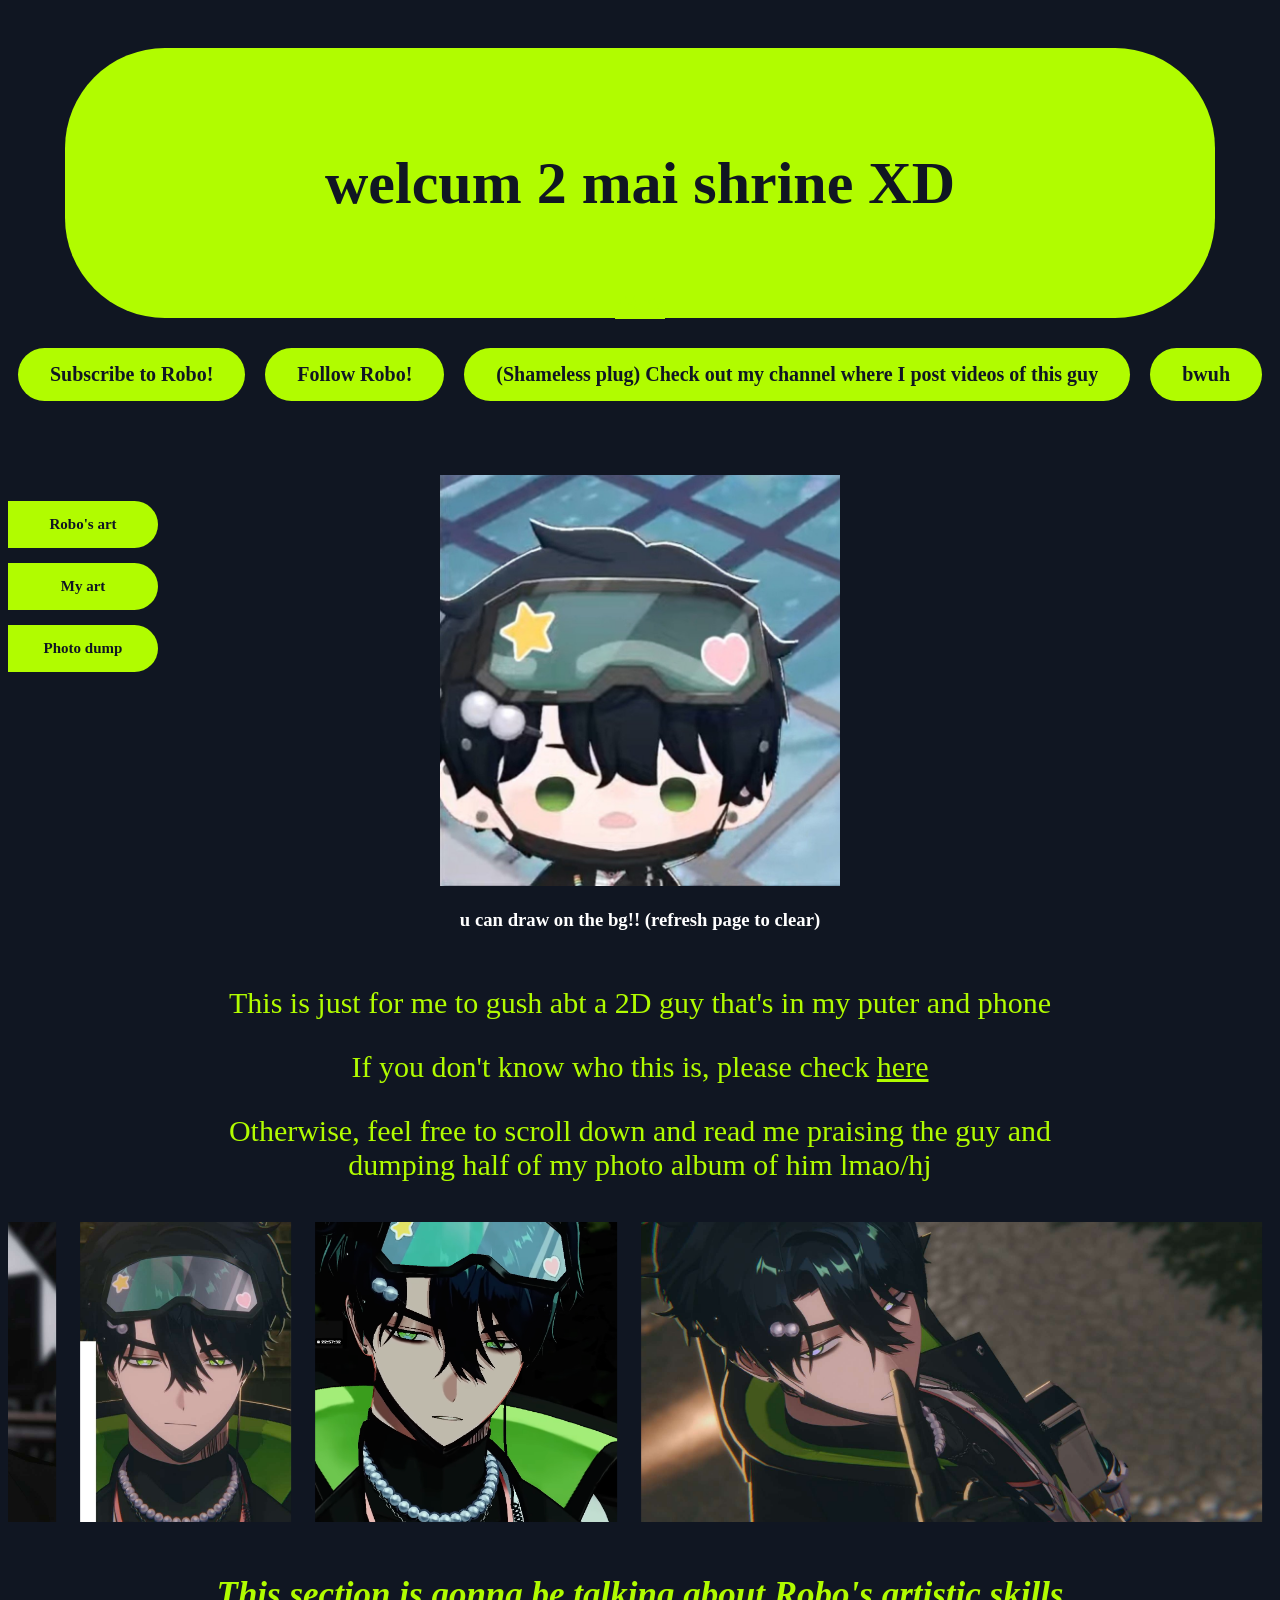
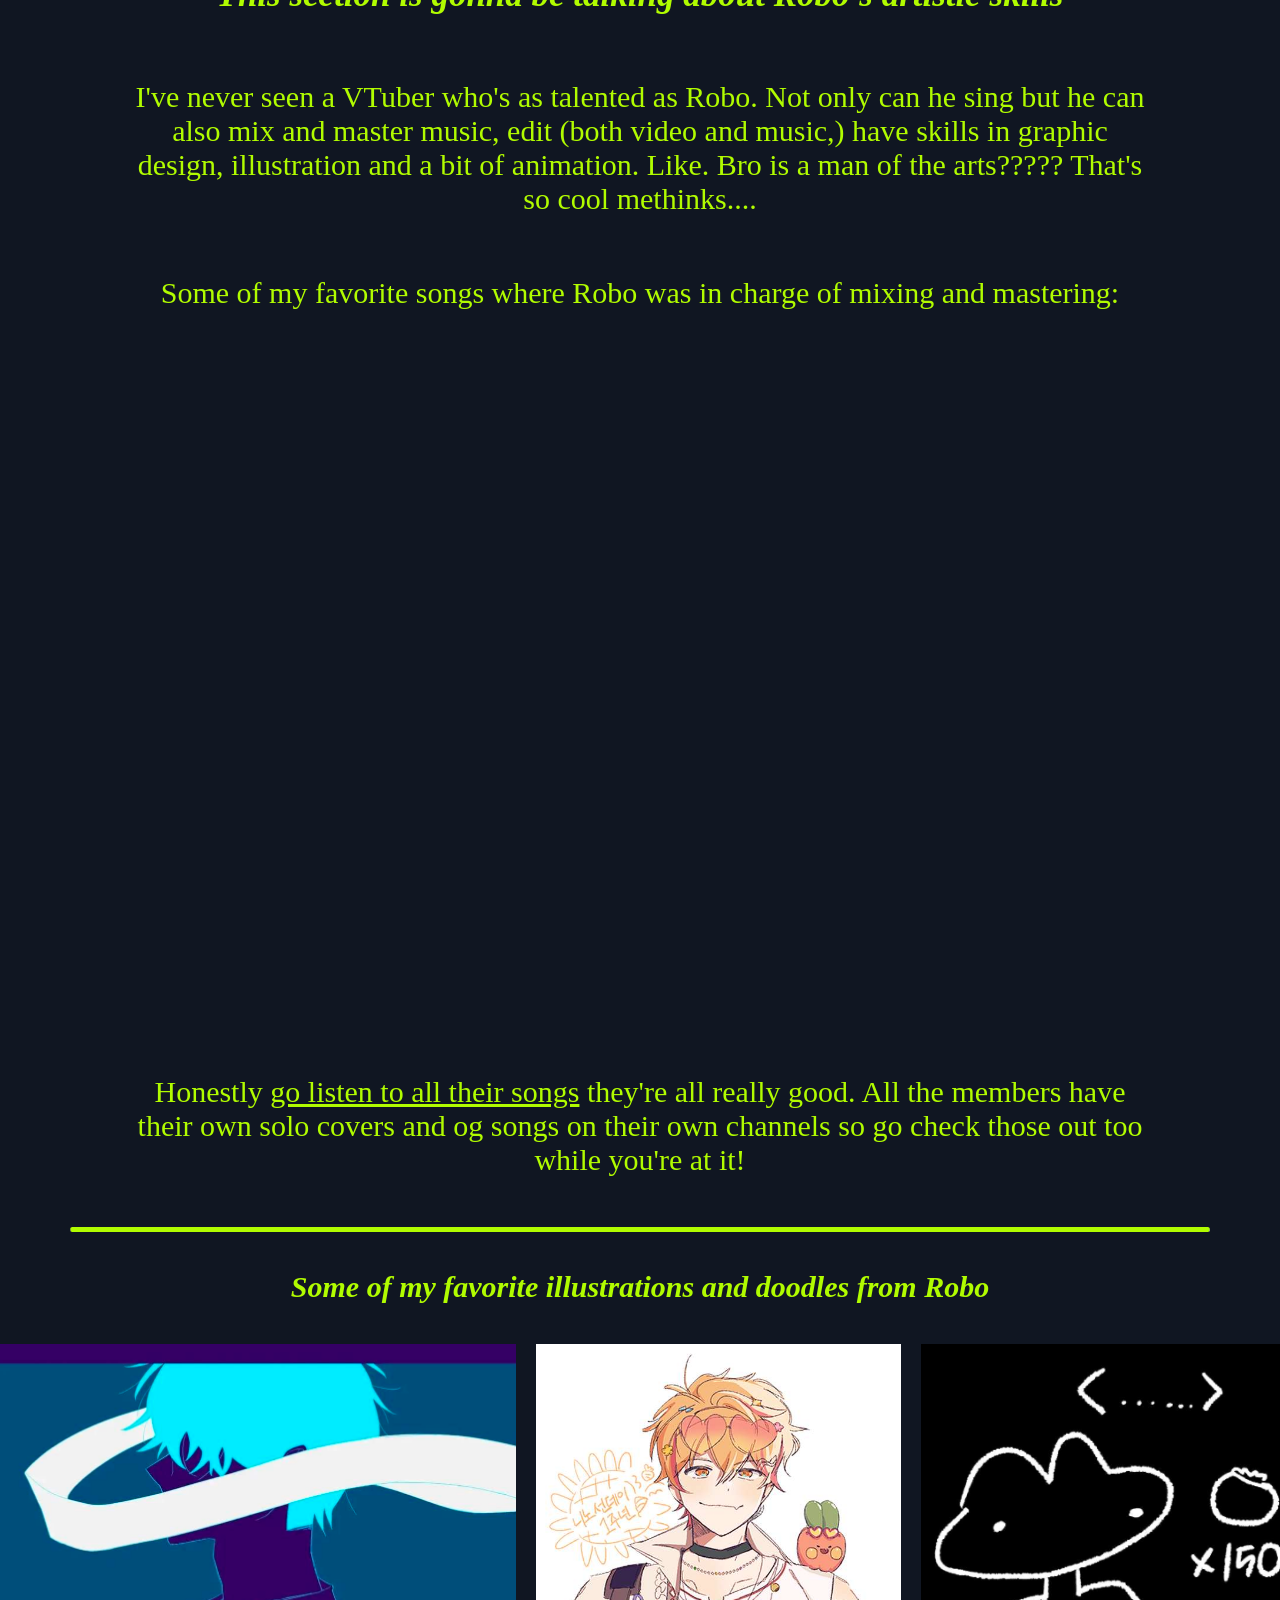
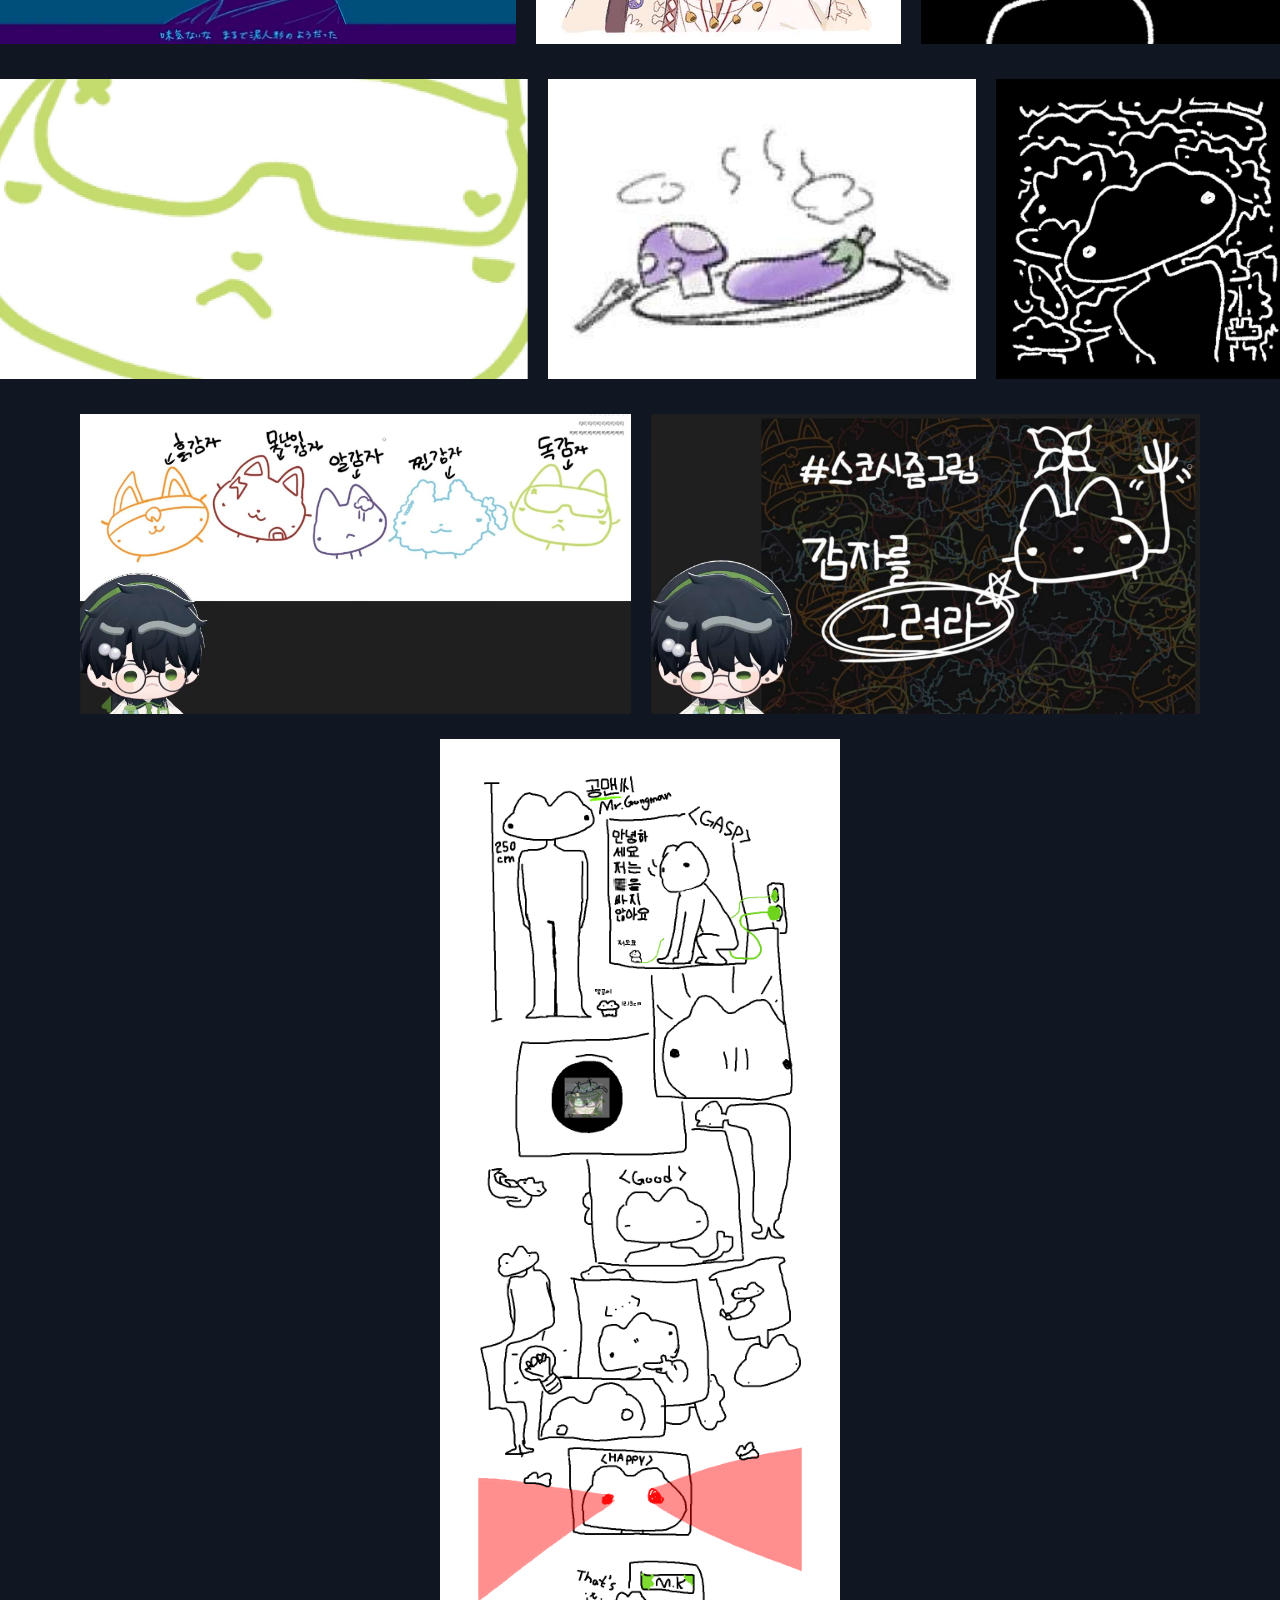
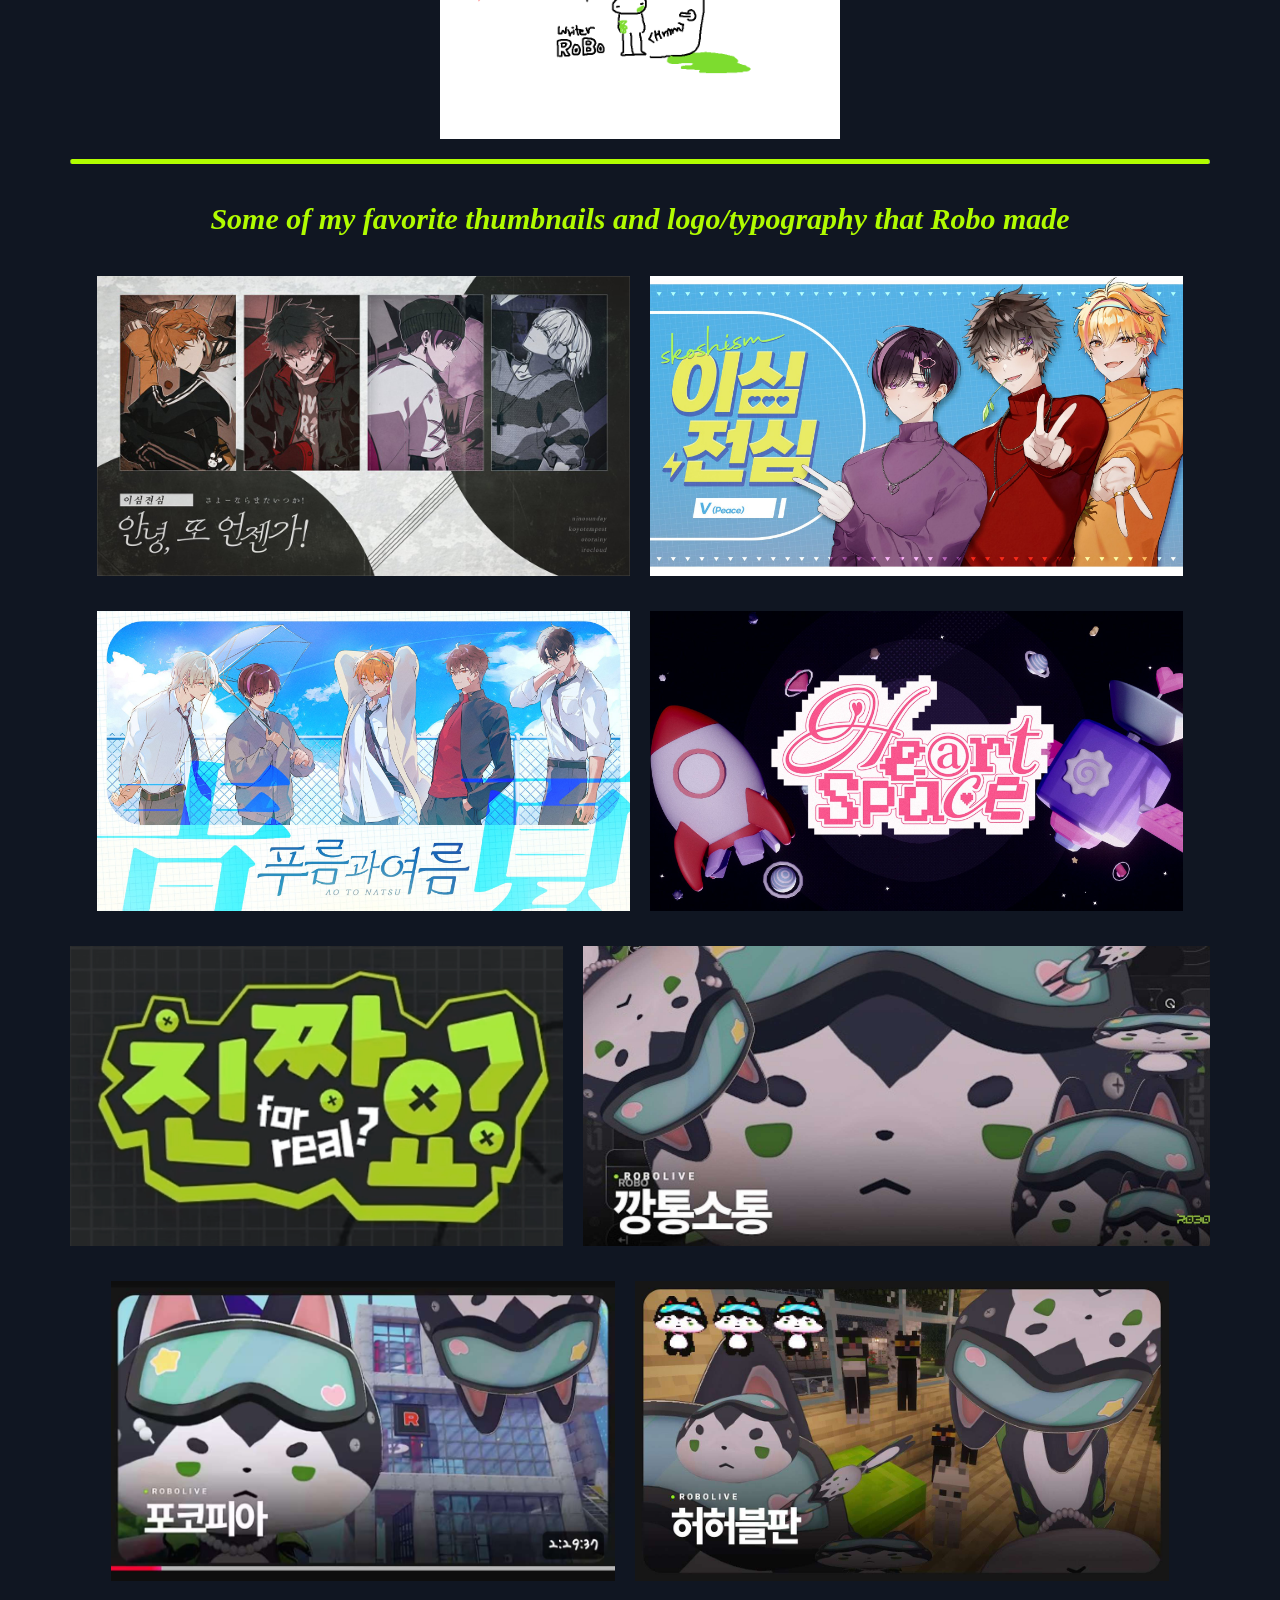
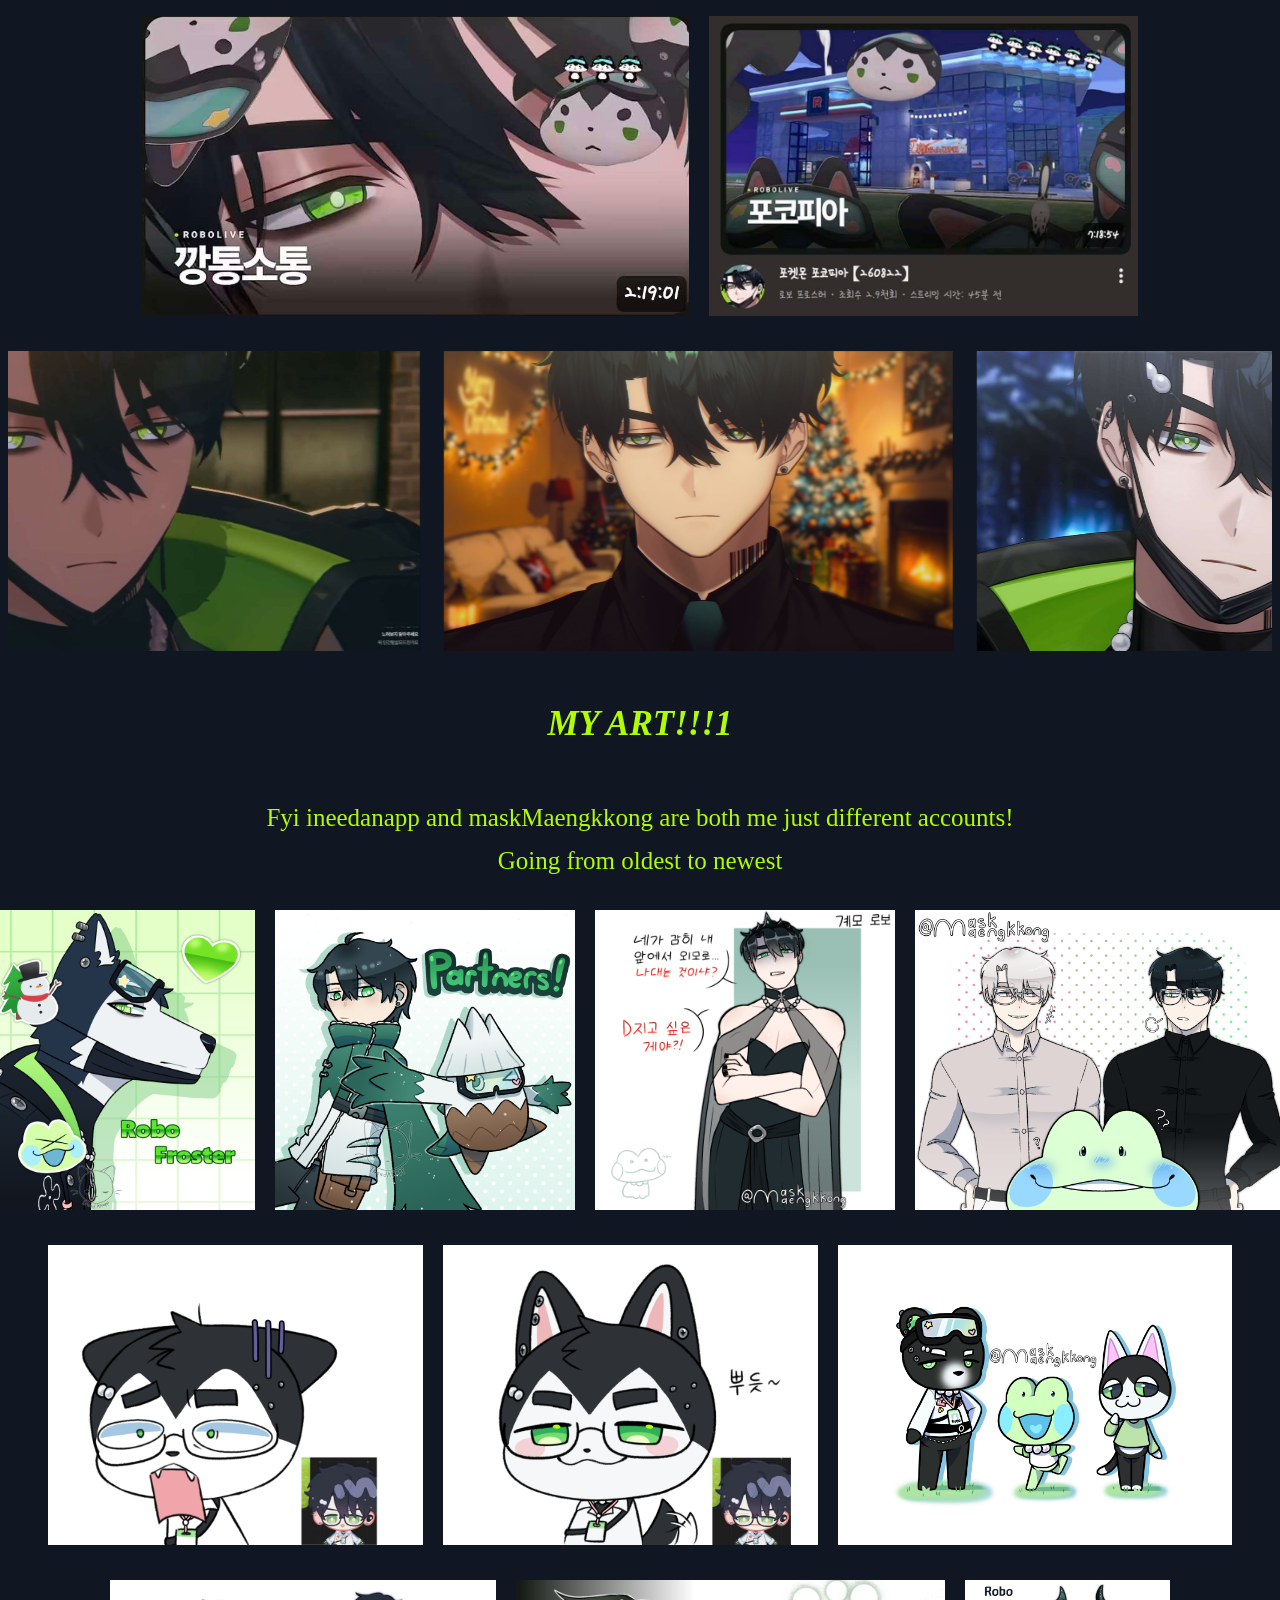
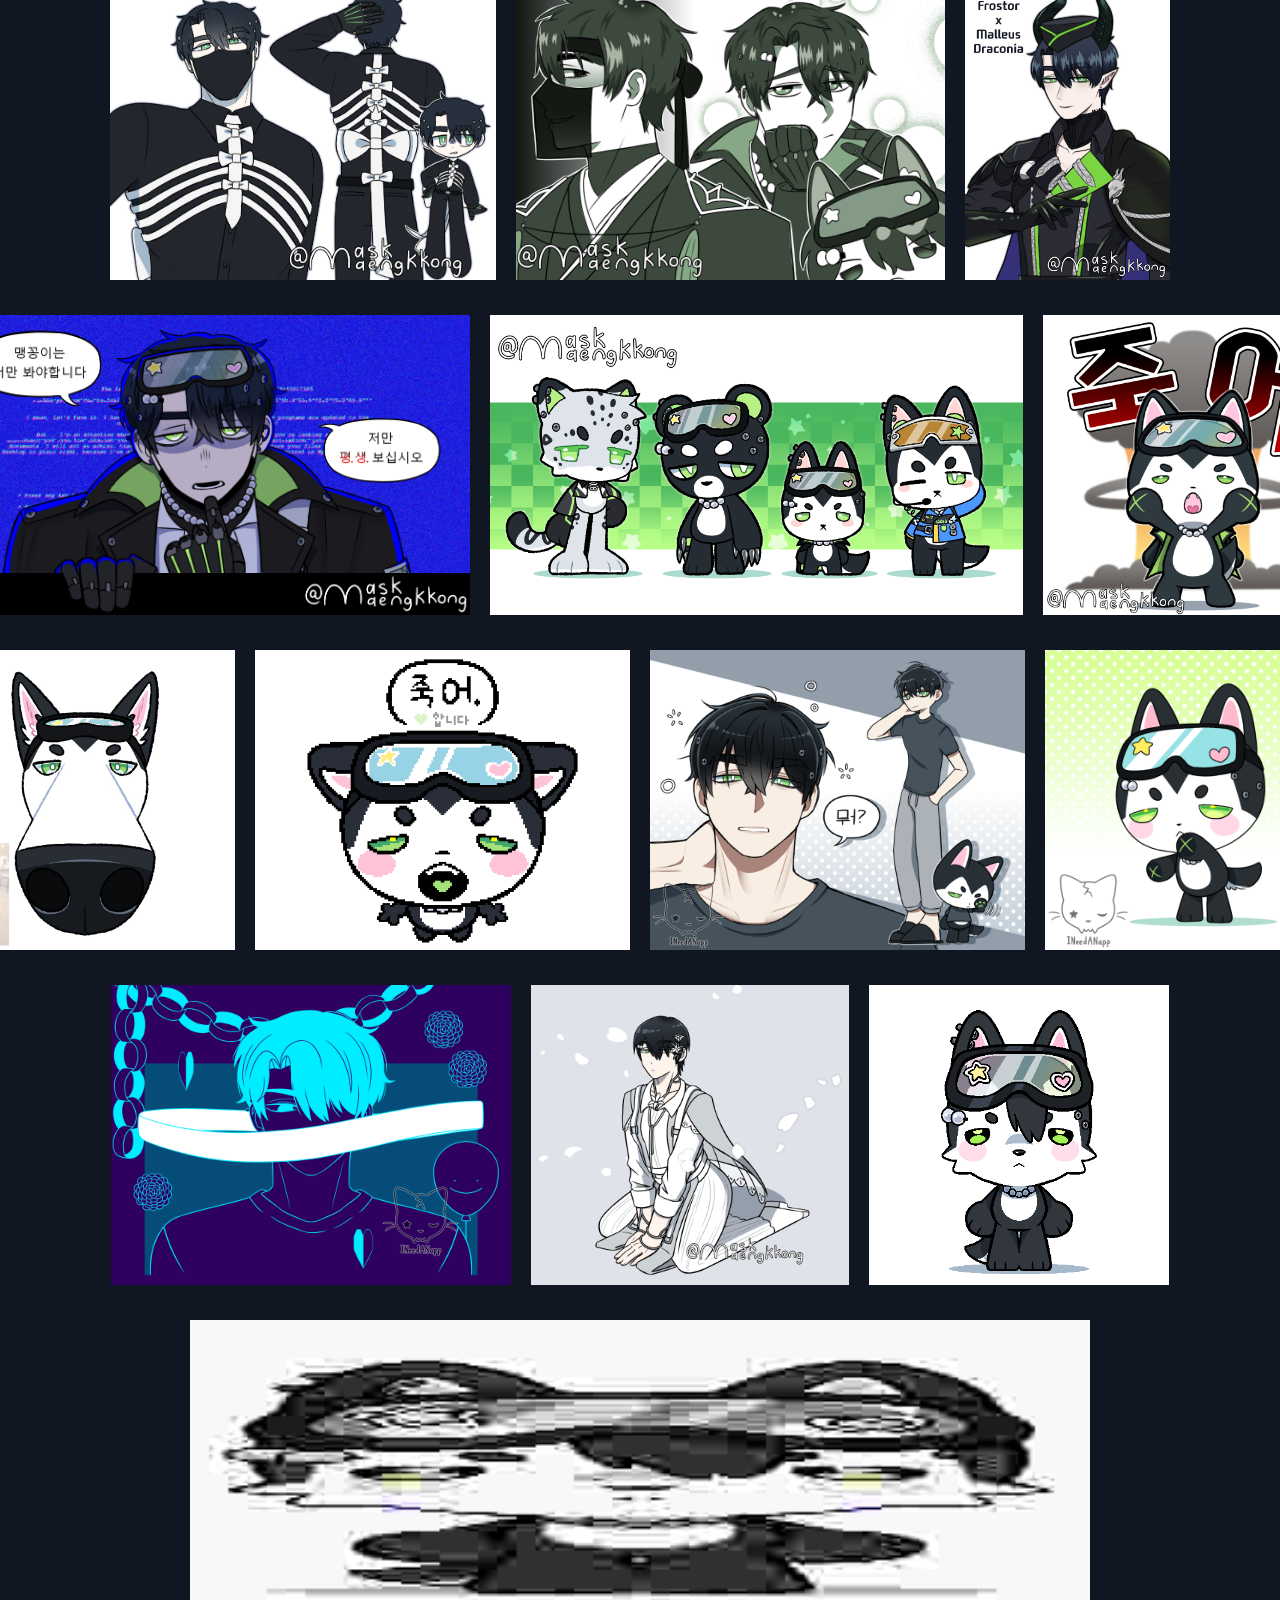
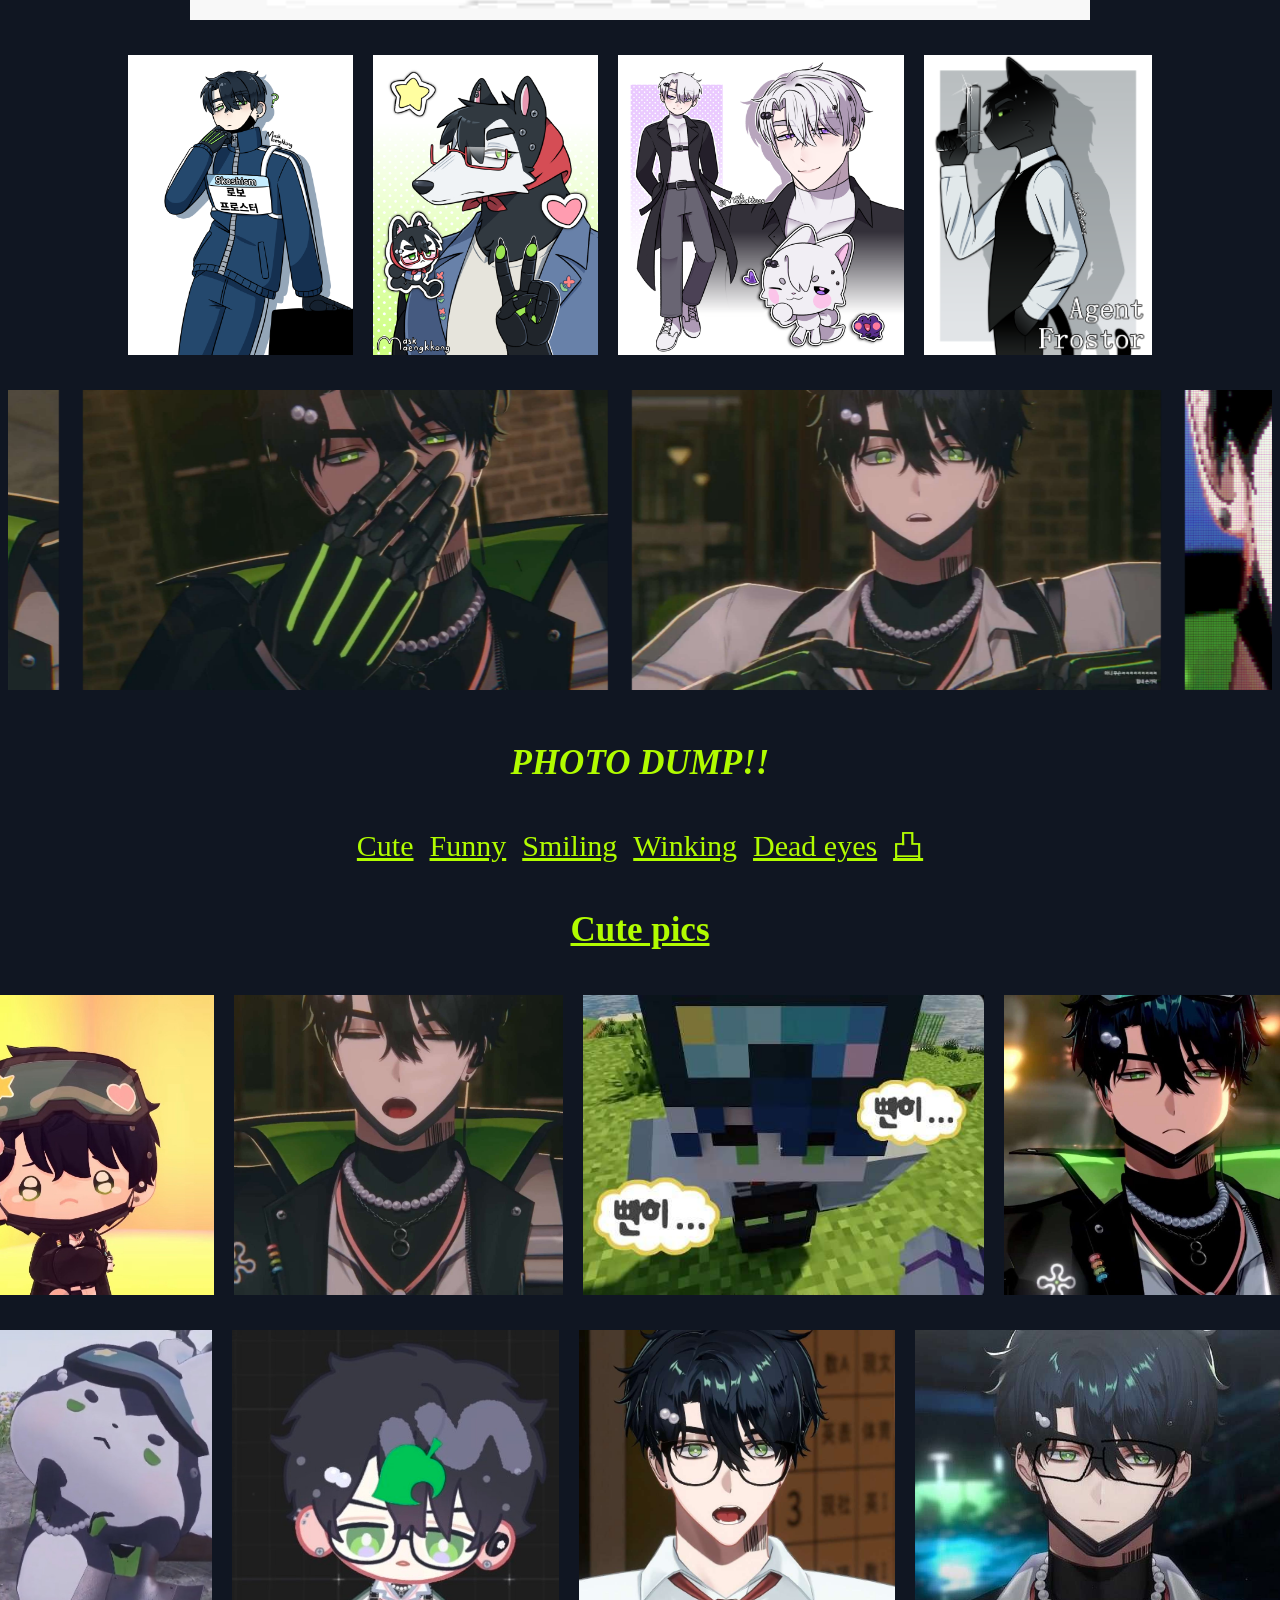
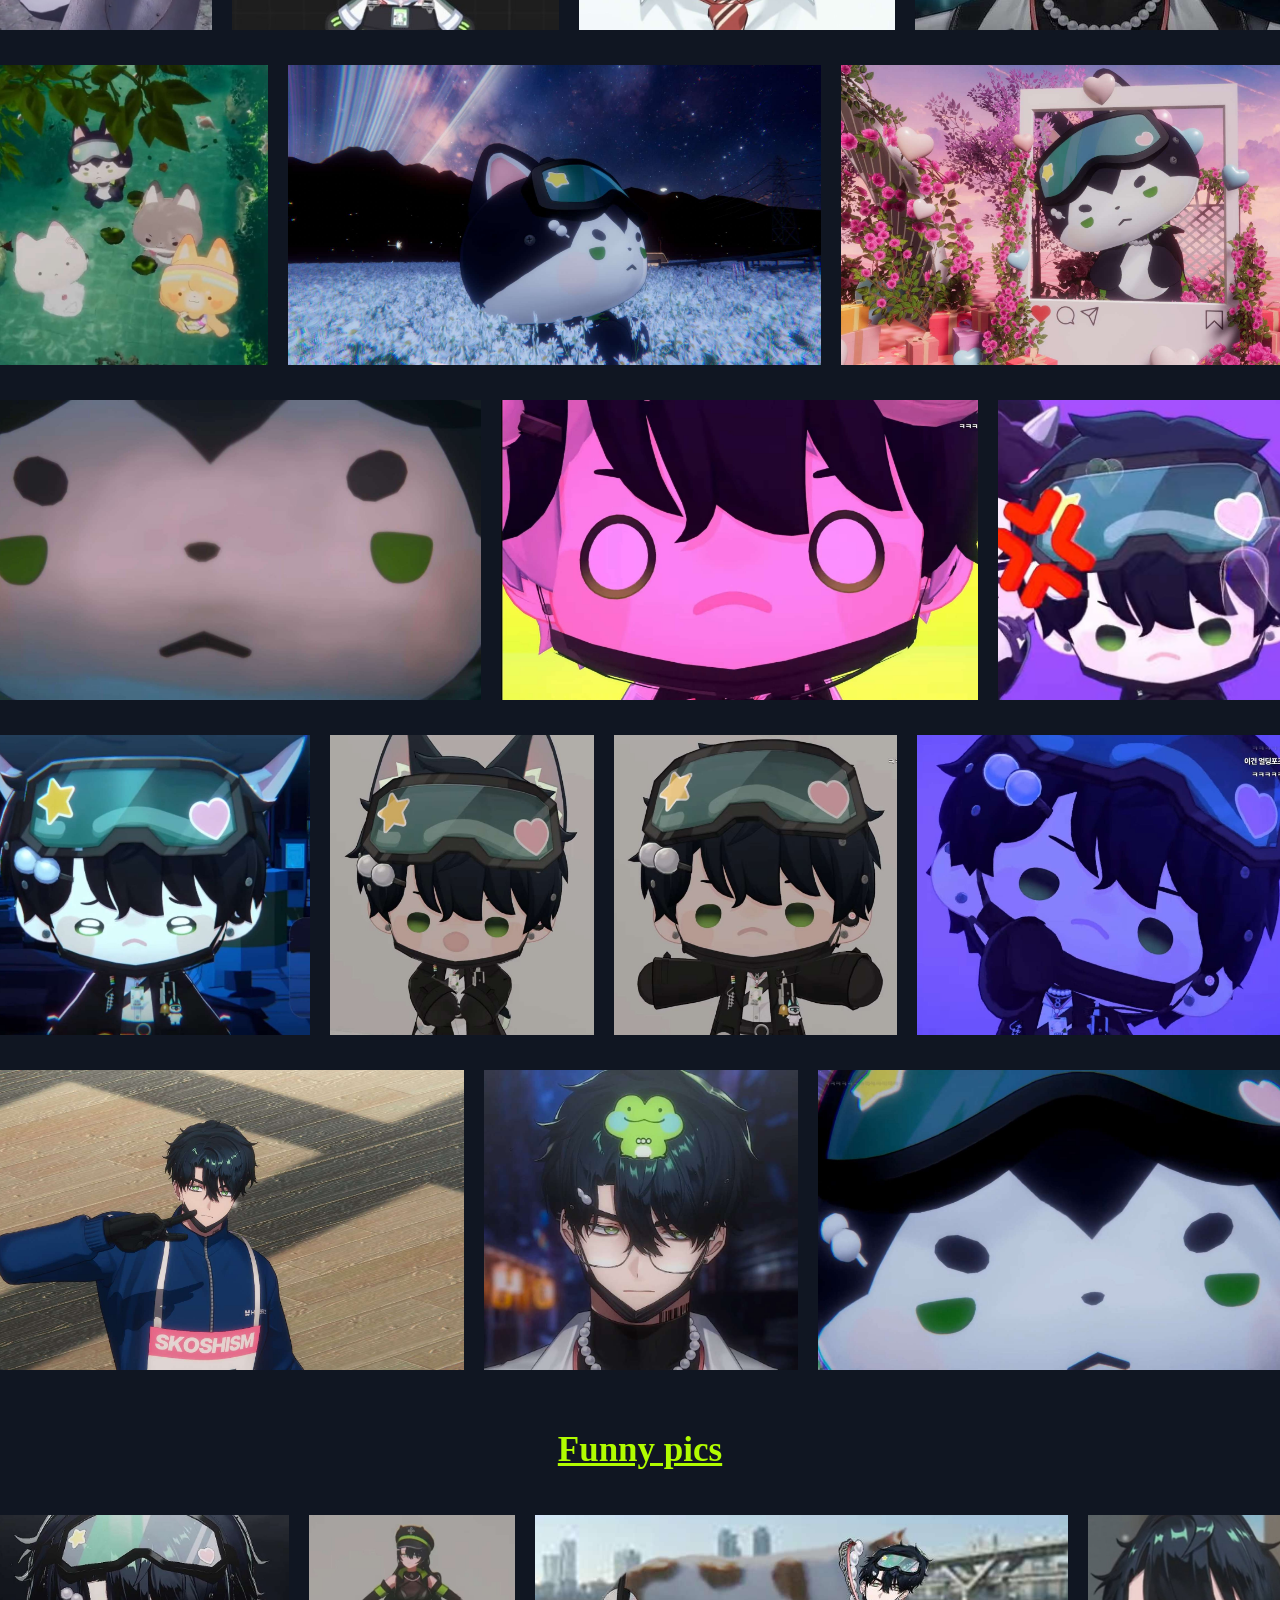
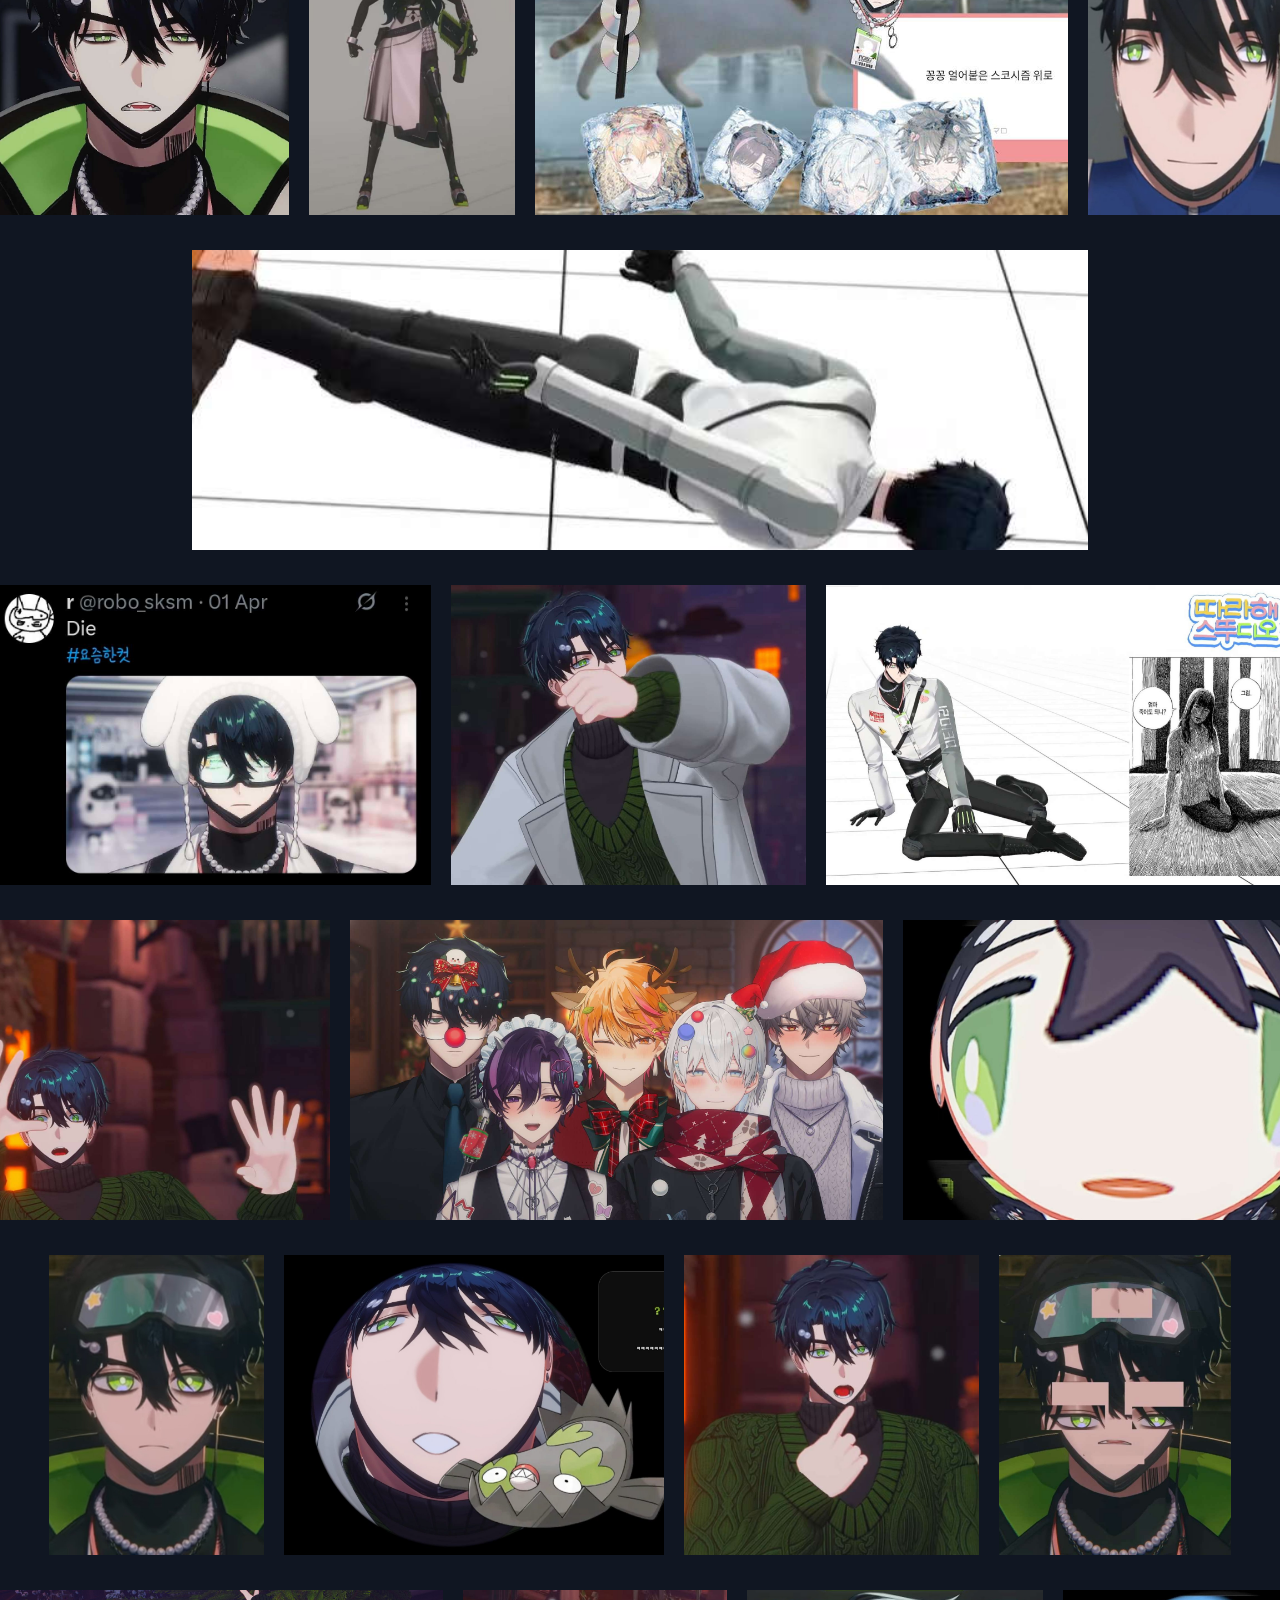
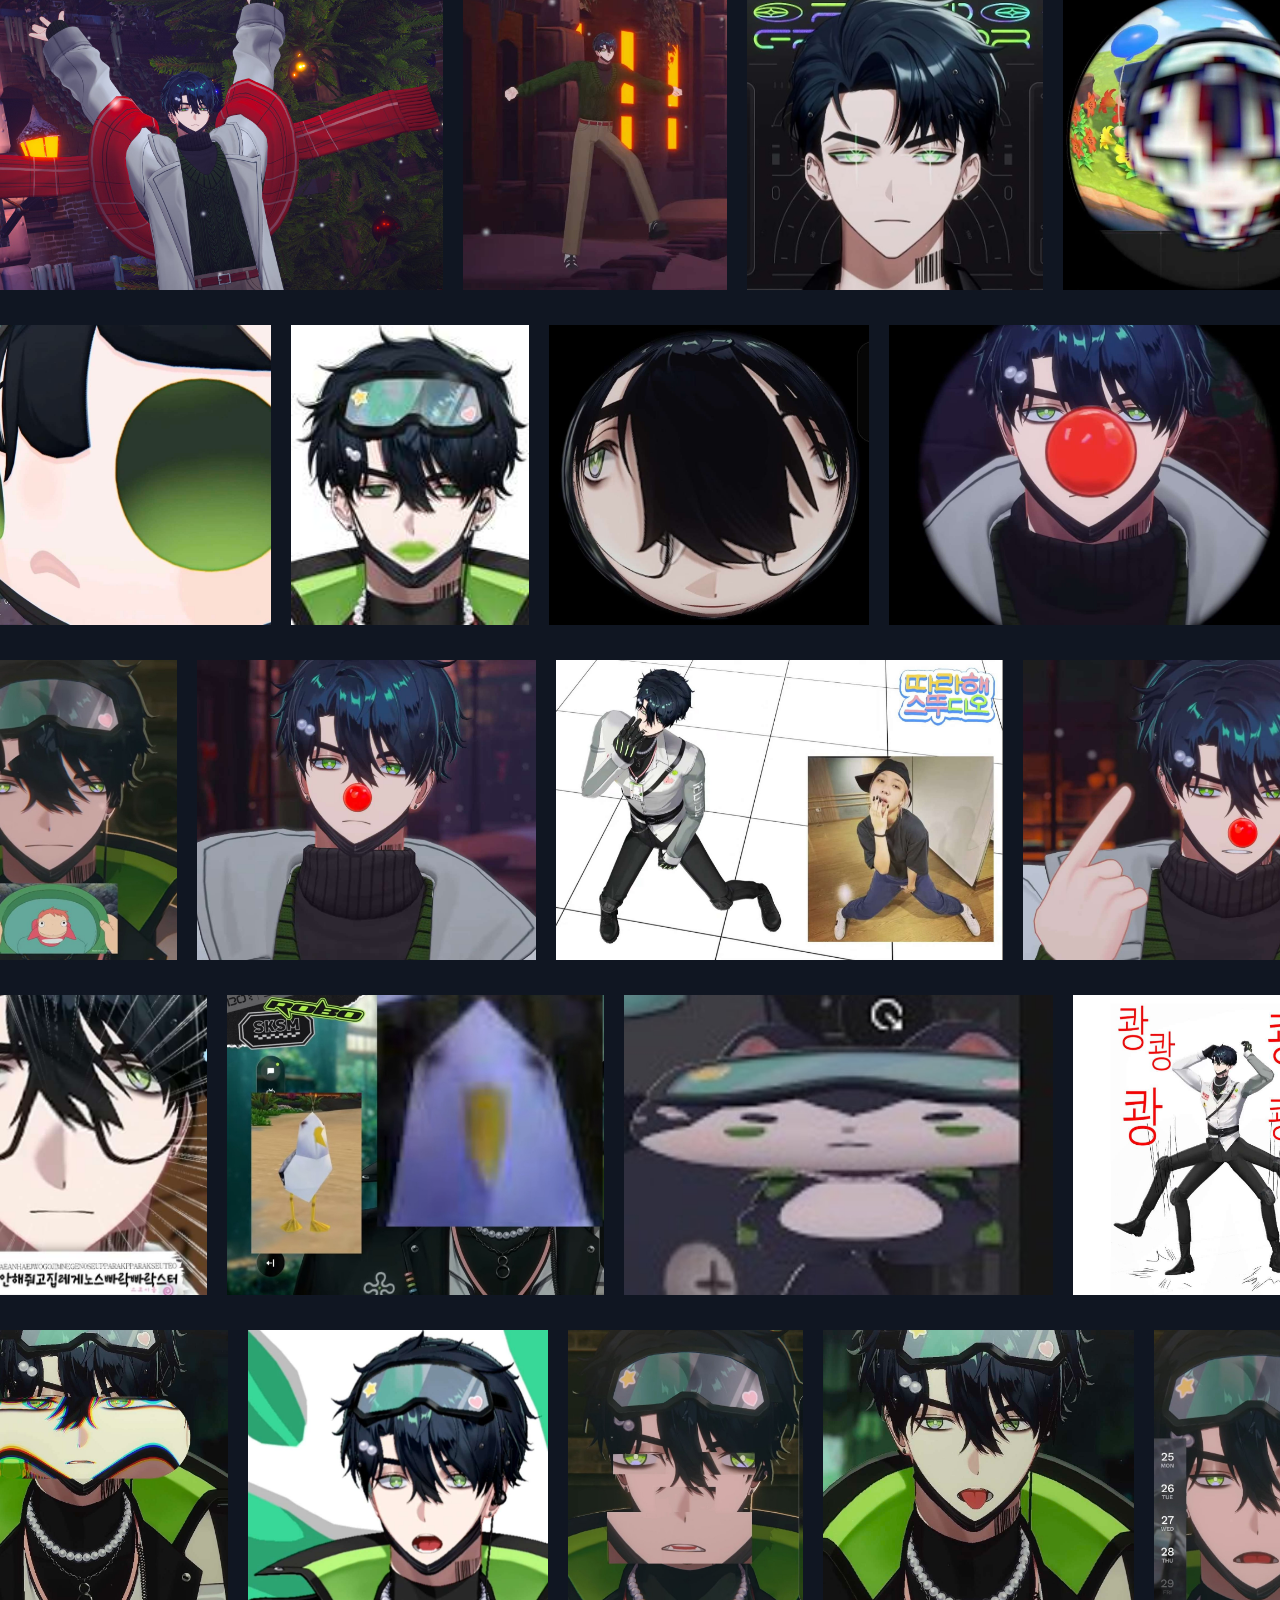
==== commit 7747466f: "dksfbgsdf" ====
--- a/index.html
+++ b/index.html
@@ -12,7 +12,7 @@
 
     <body>
         <div class="center">
-            <p style="top: 258px; position: absolute;"><a href="sappy.html">:3c?</a></p>
+            <p style="top: 256.5px; position: absolute;"><a href="sappy.html">:3c?</a></p>
         </div>
 
         <div class="center">
@@ -44,7 +44,7 @@
 
         <p>If you don't know who this is, please check <a href="who.html">here</a></p>
 
-        <p>Otherwise, feel free to scroll down and read me absolutely glazing the guy lmao</p>
+        <p>Otherwise, feel free to scroll down and read me praising the guy and <br> dumping half of my photo album of him lmao/hj</p>
         
         <marquee scrollamount=20 behavior="alternate">
             <img src="images/handsome11.jpg" alt="he's staring at you pretty angrily" class="gallery">
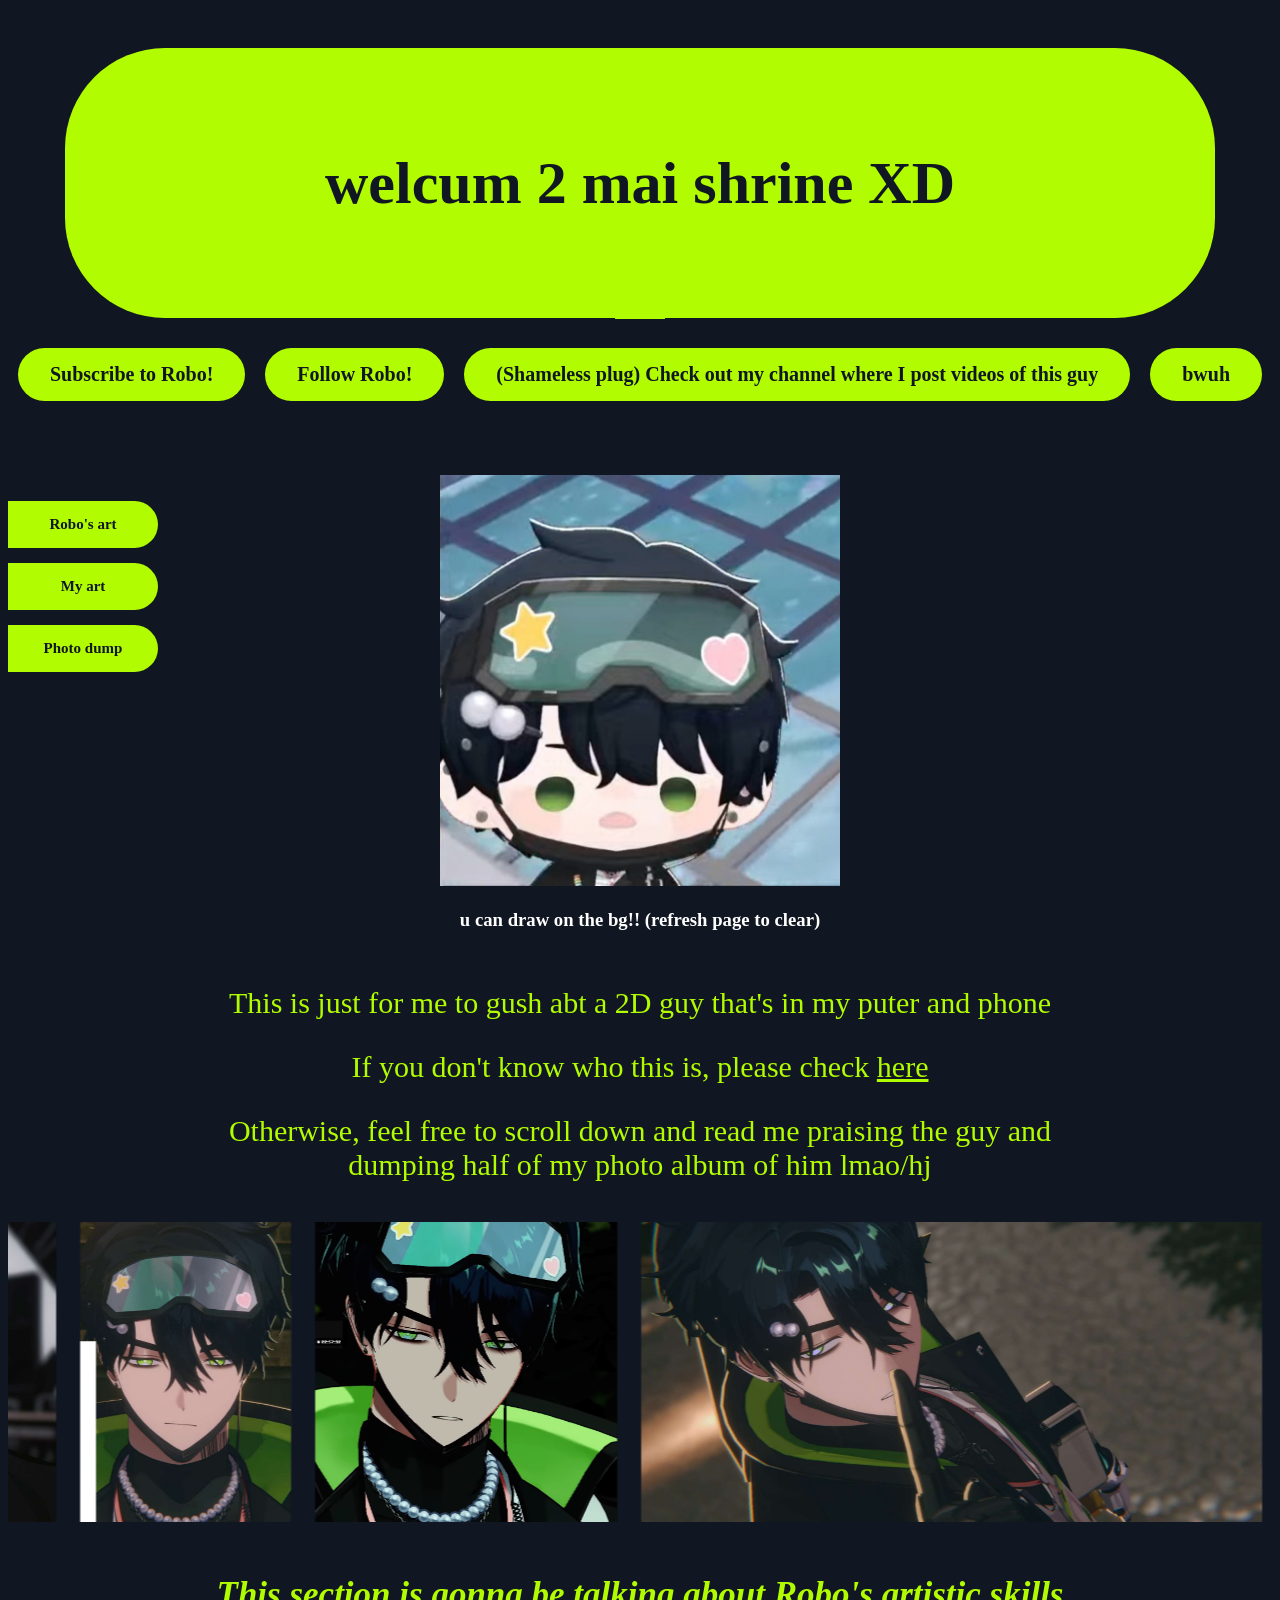
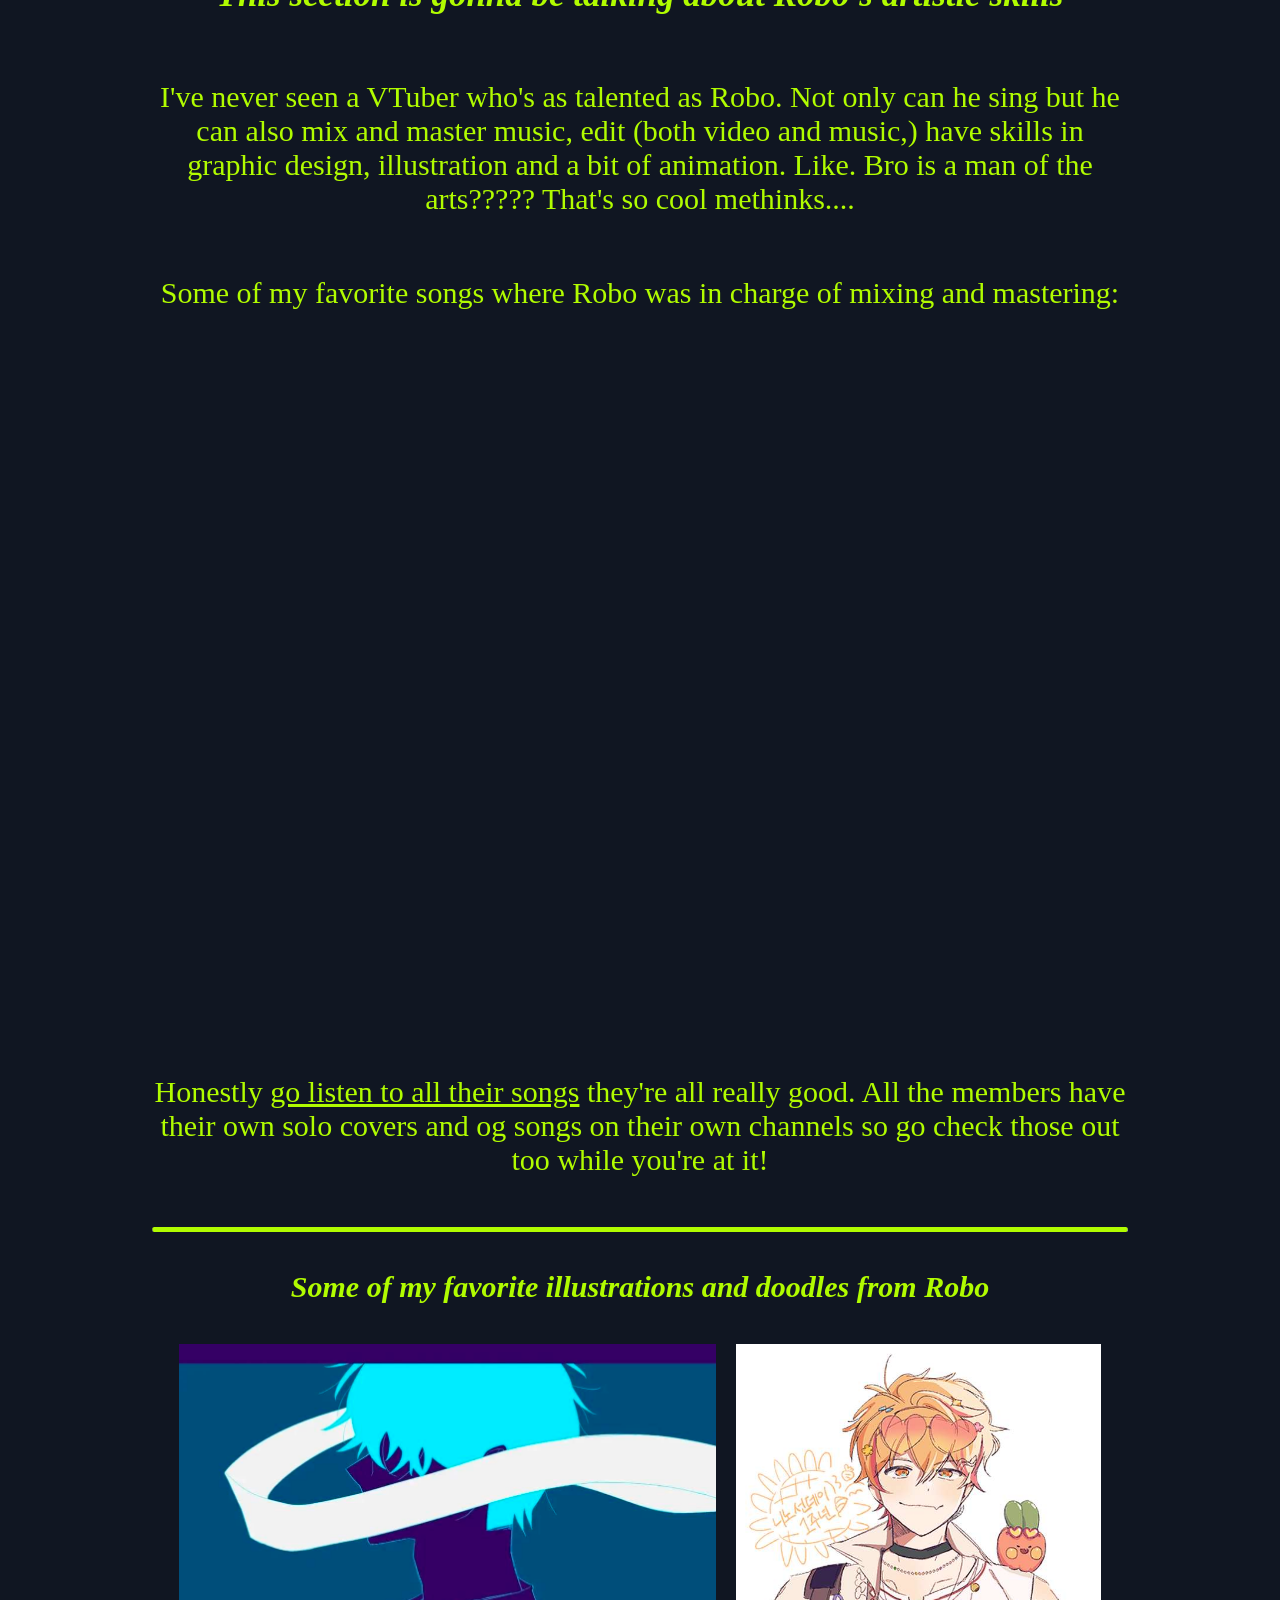
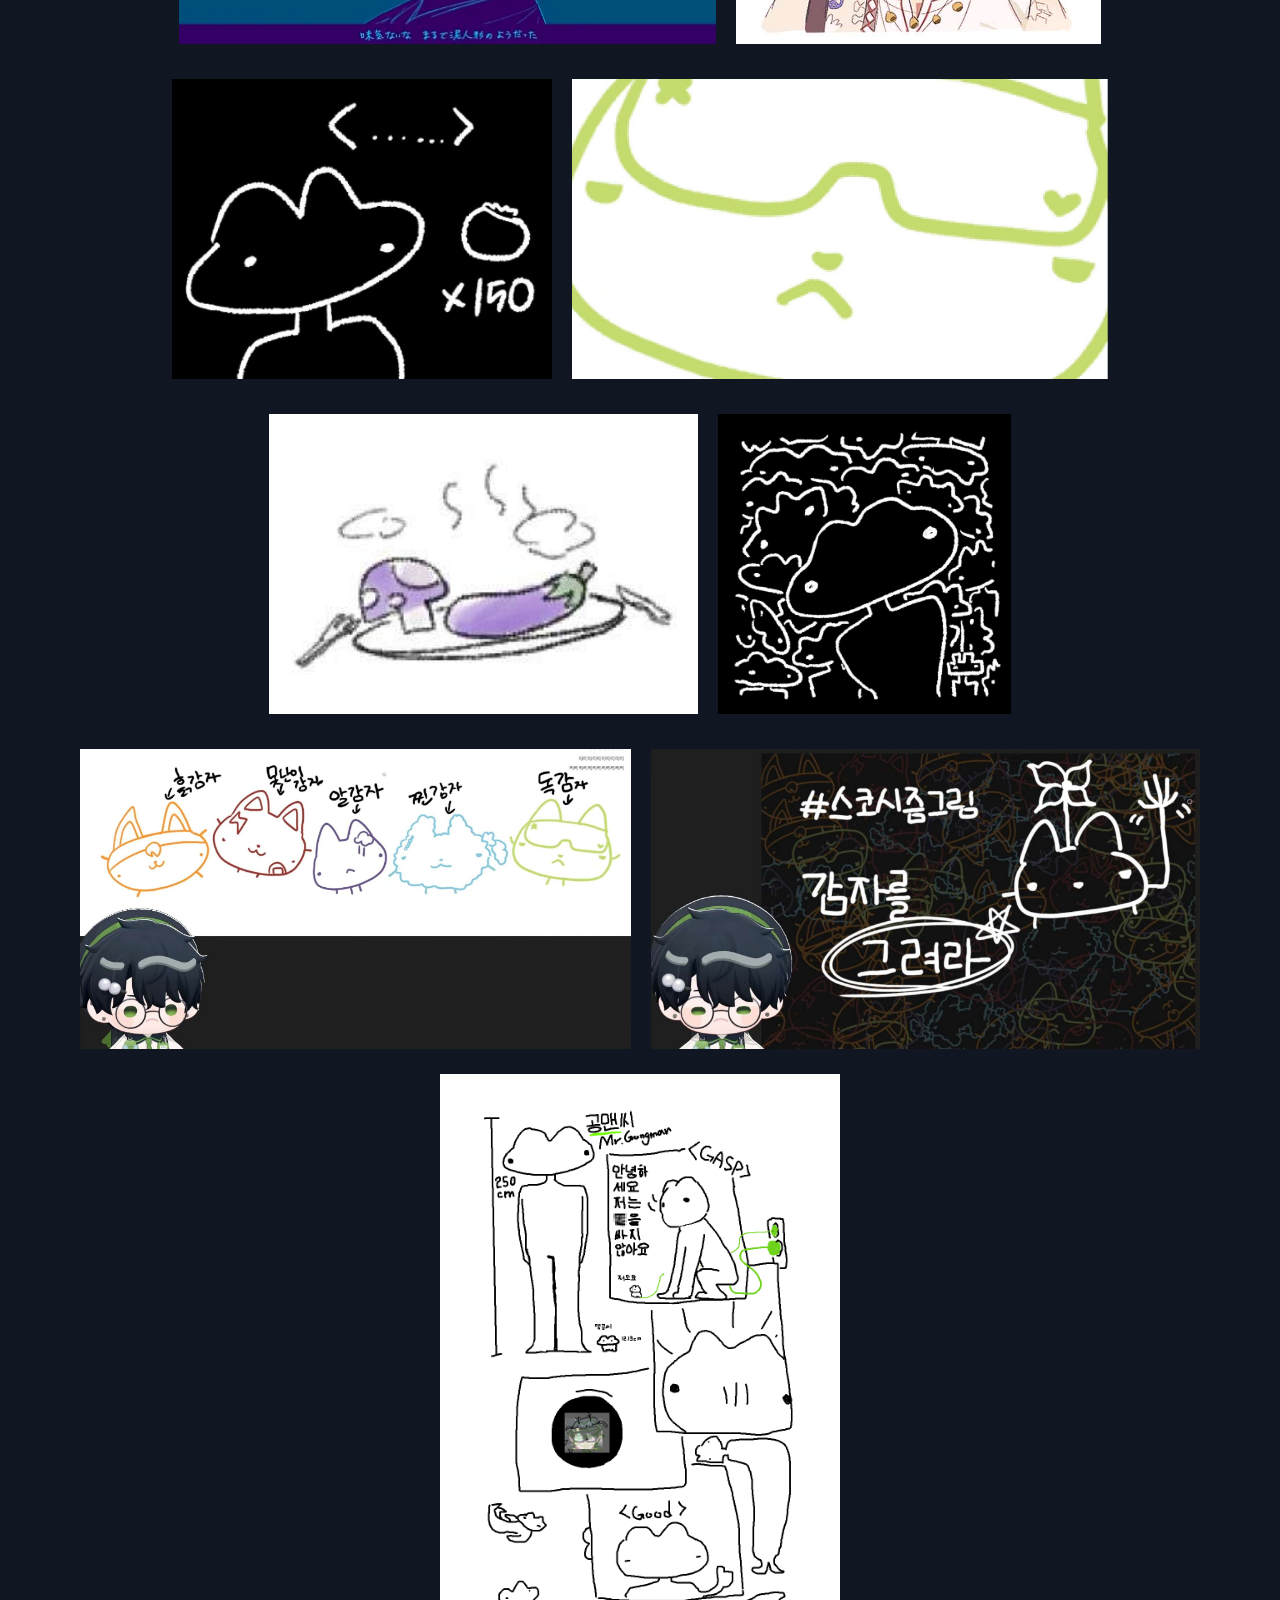
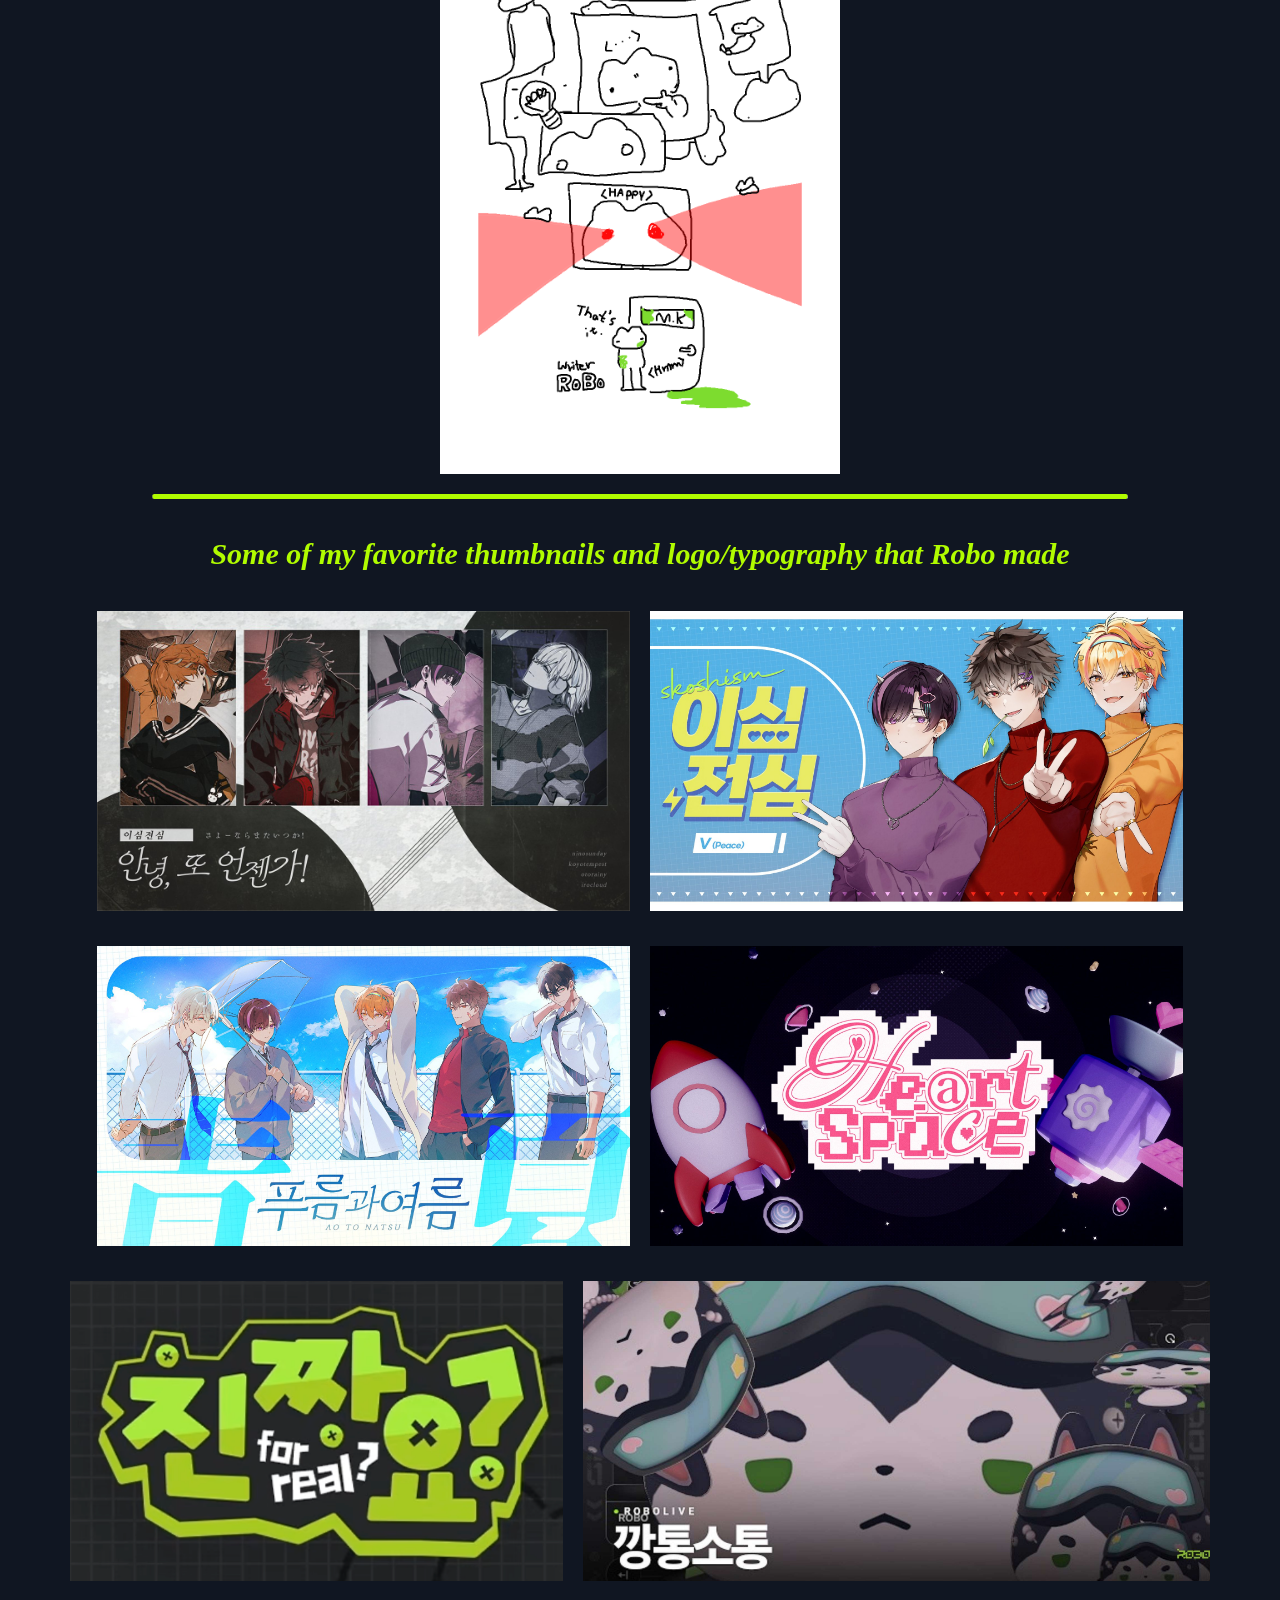
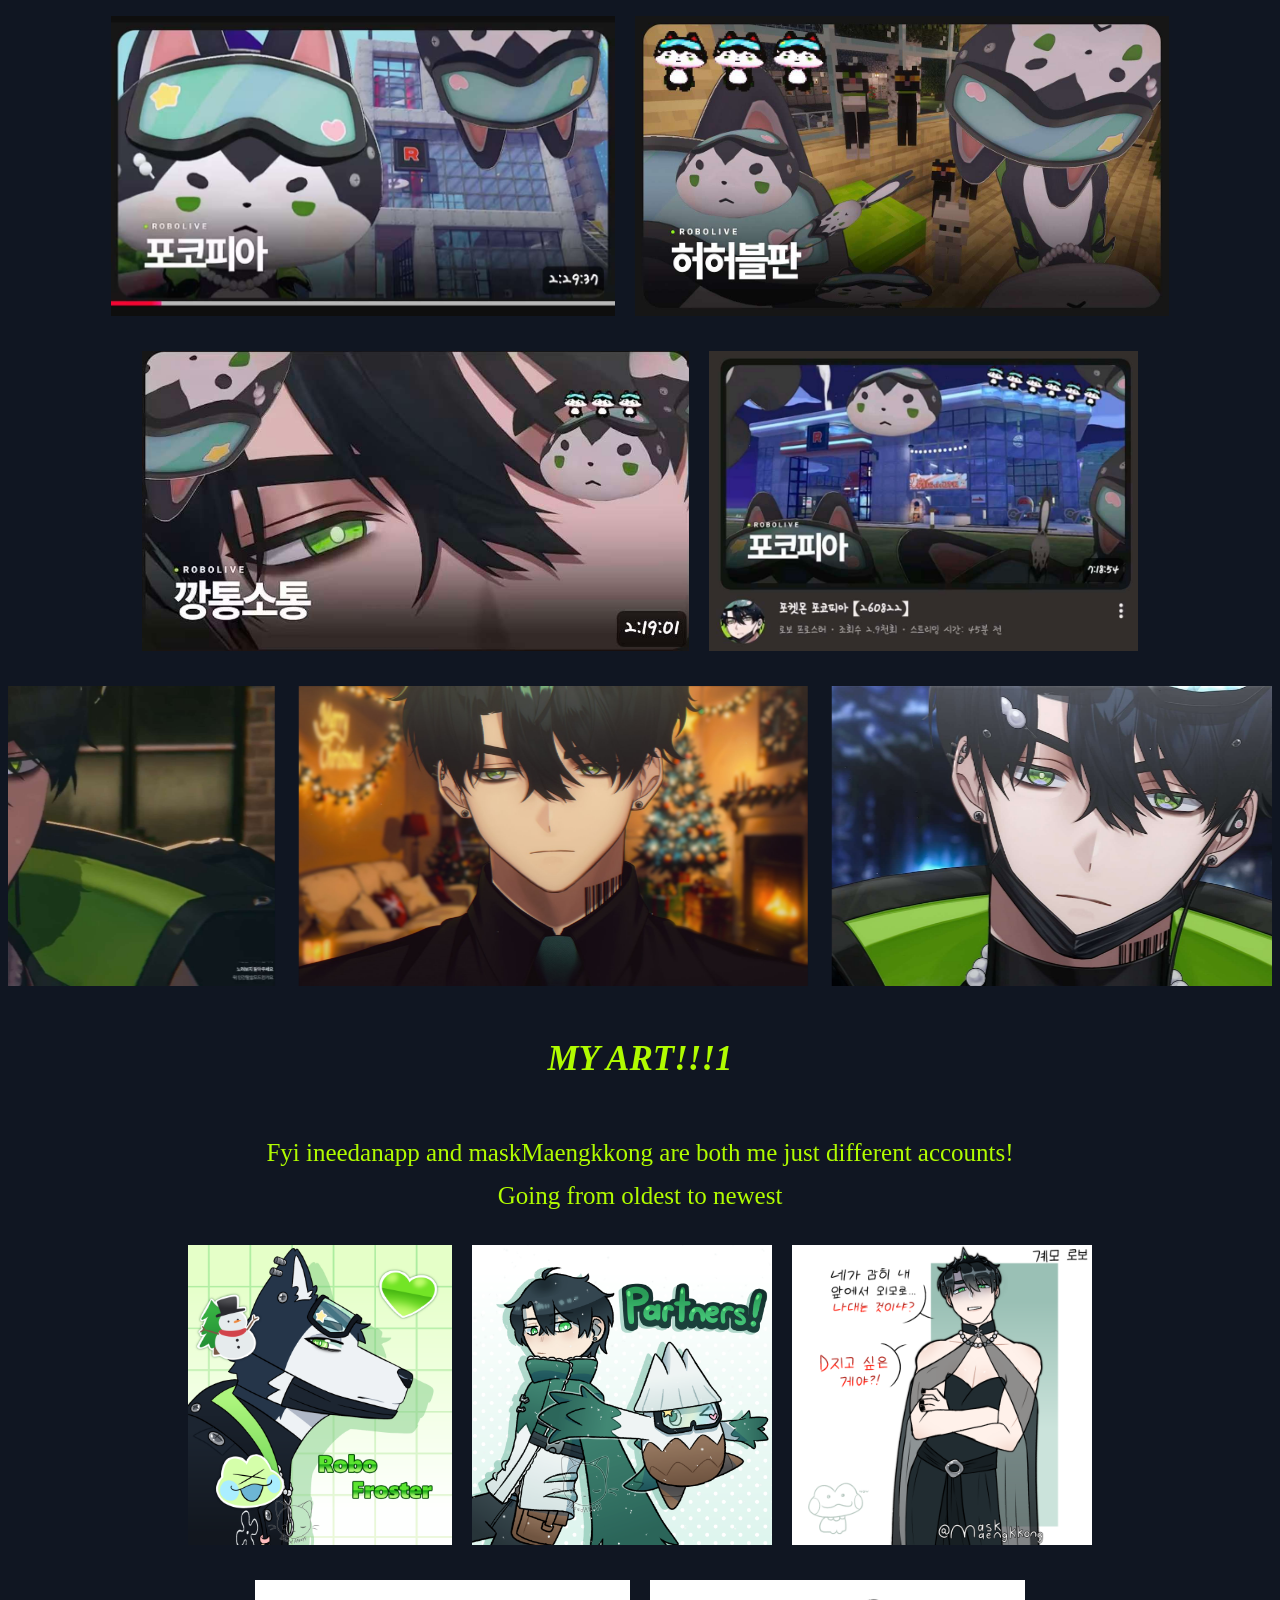
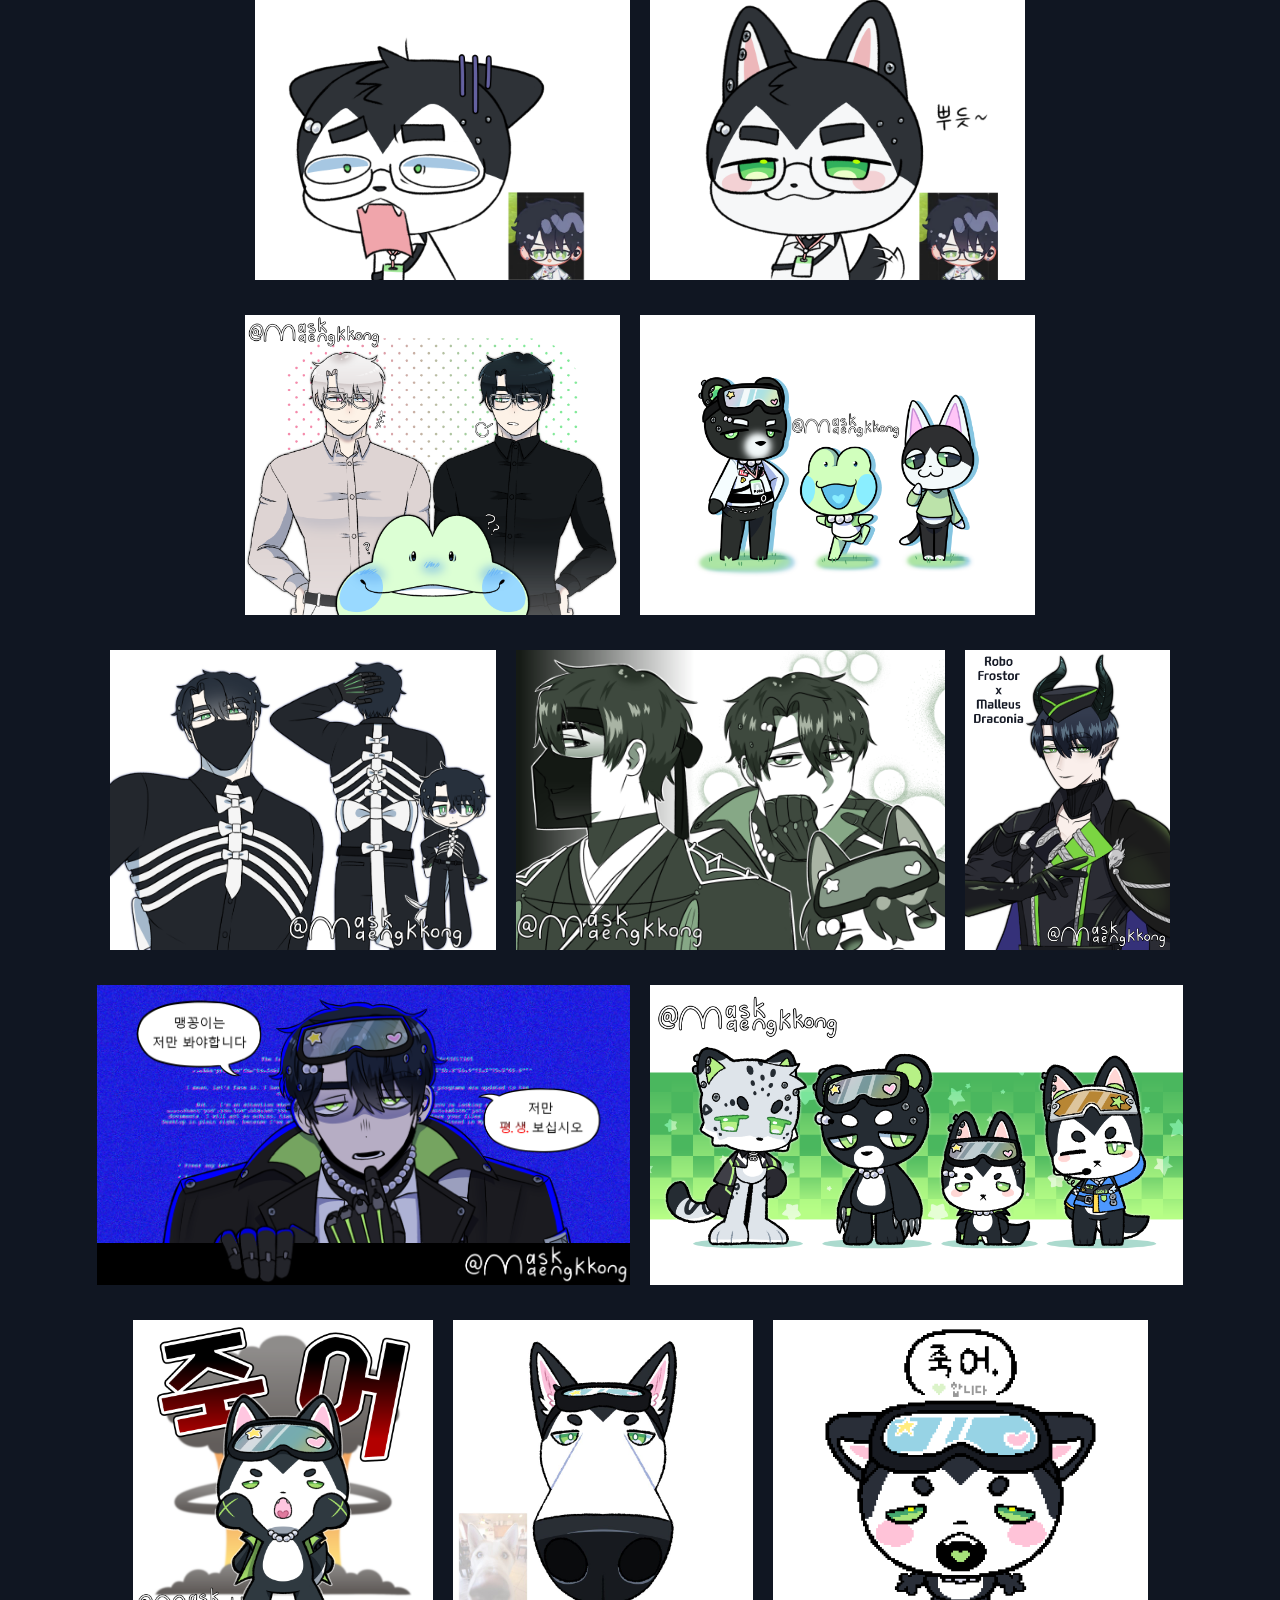
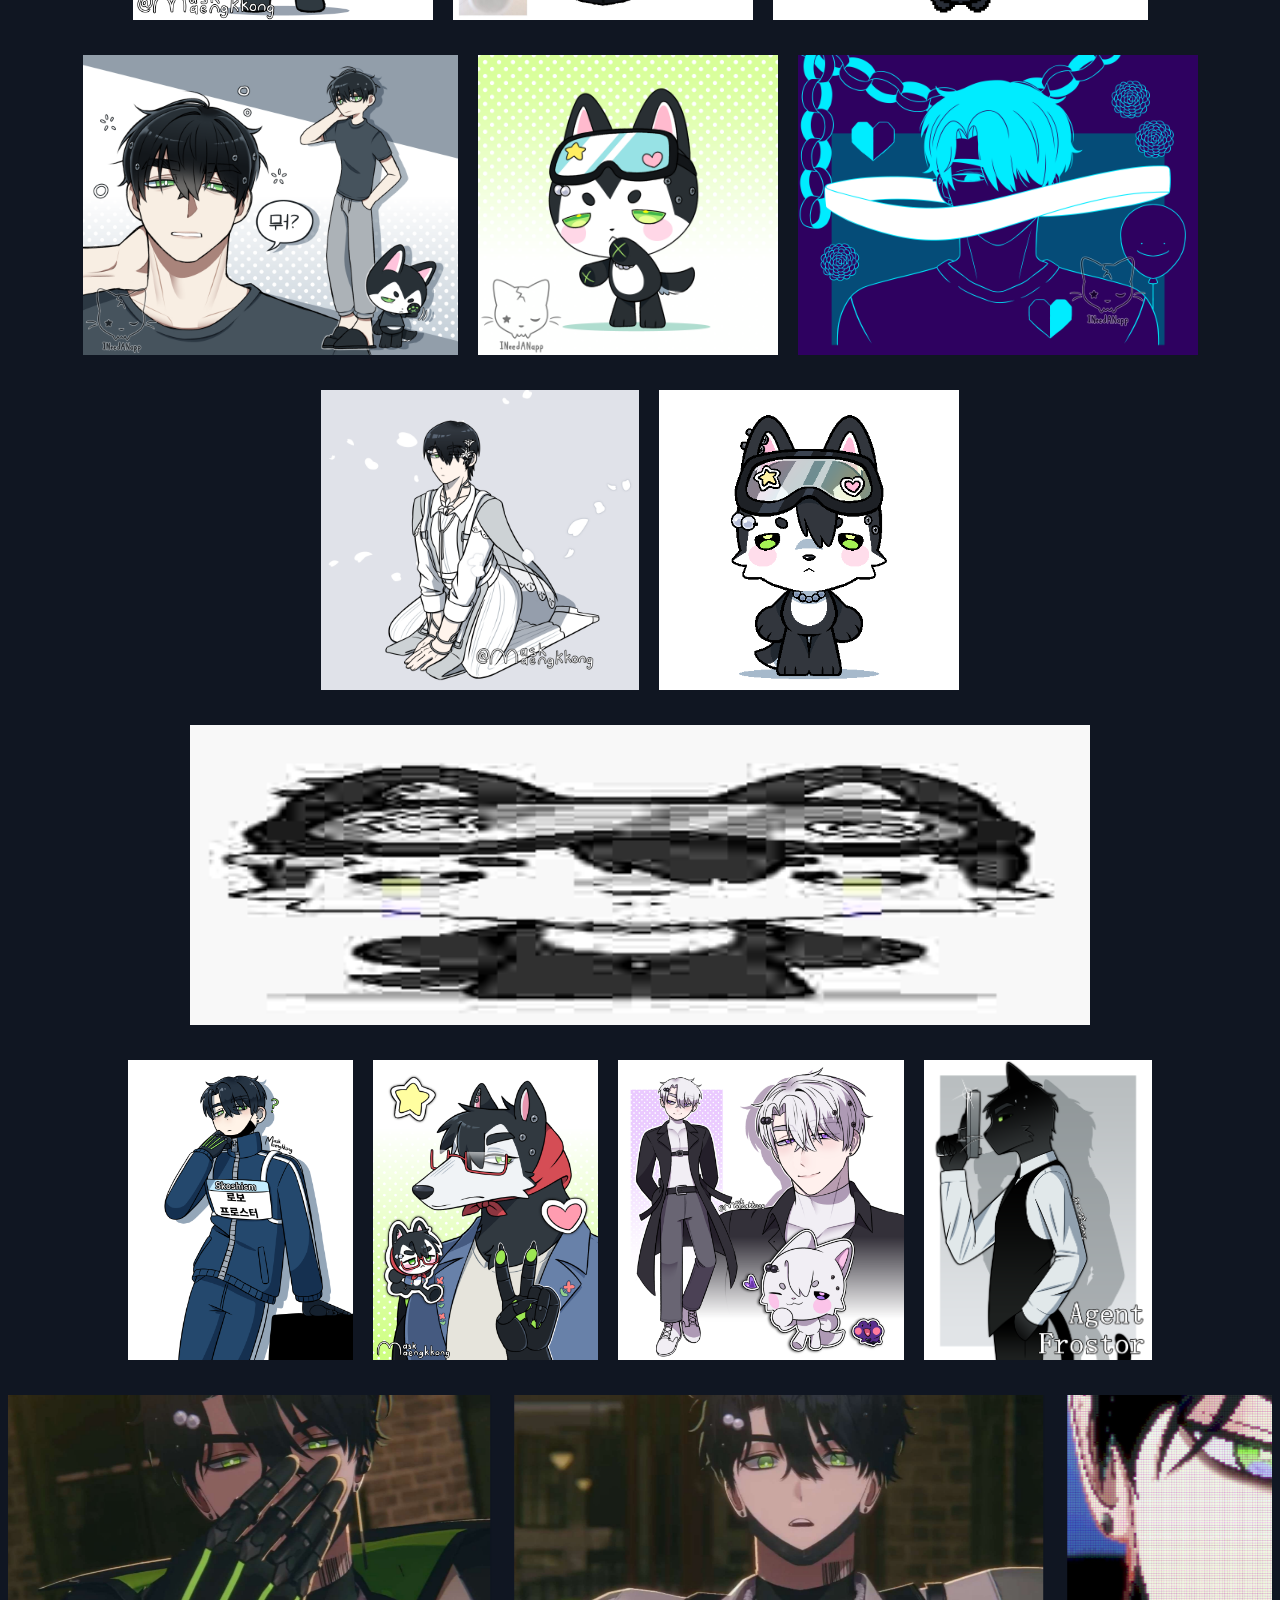
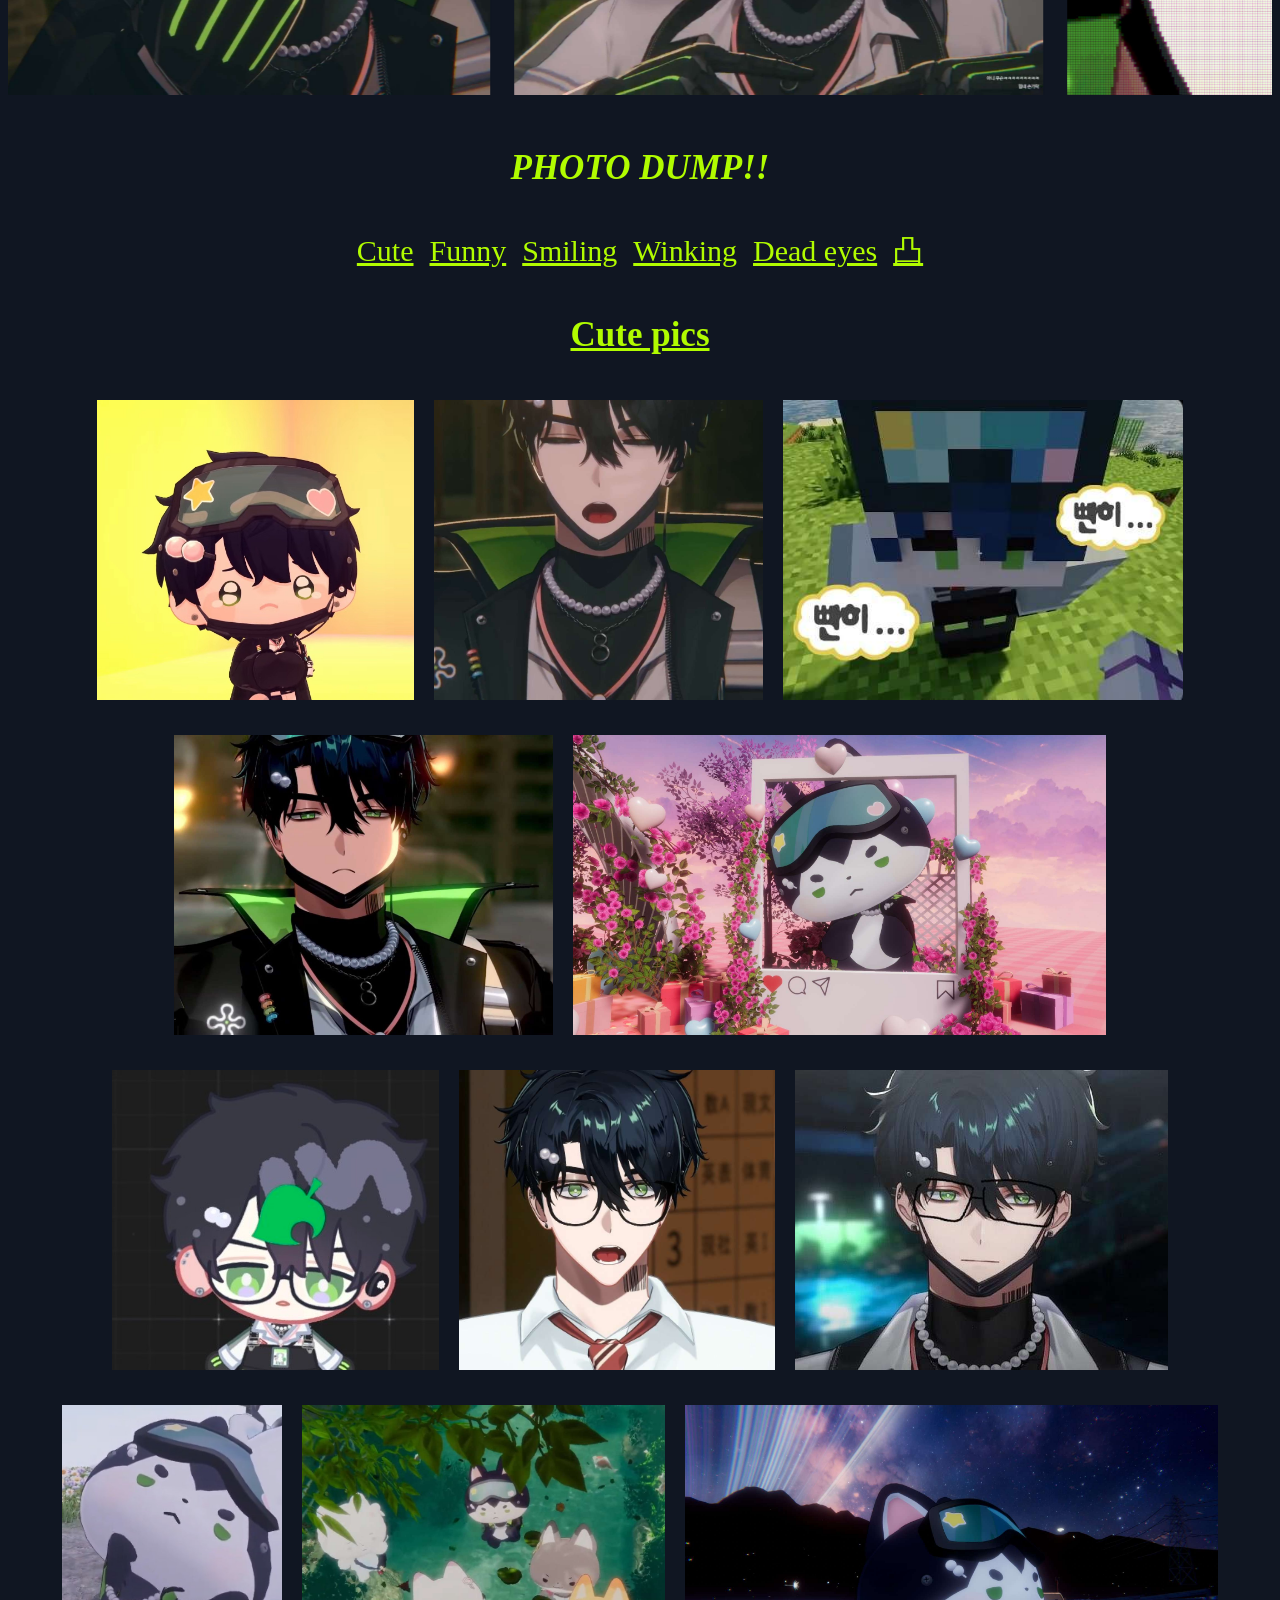
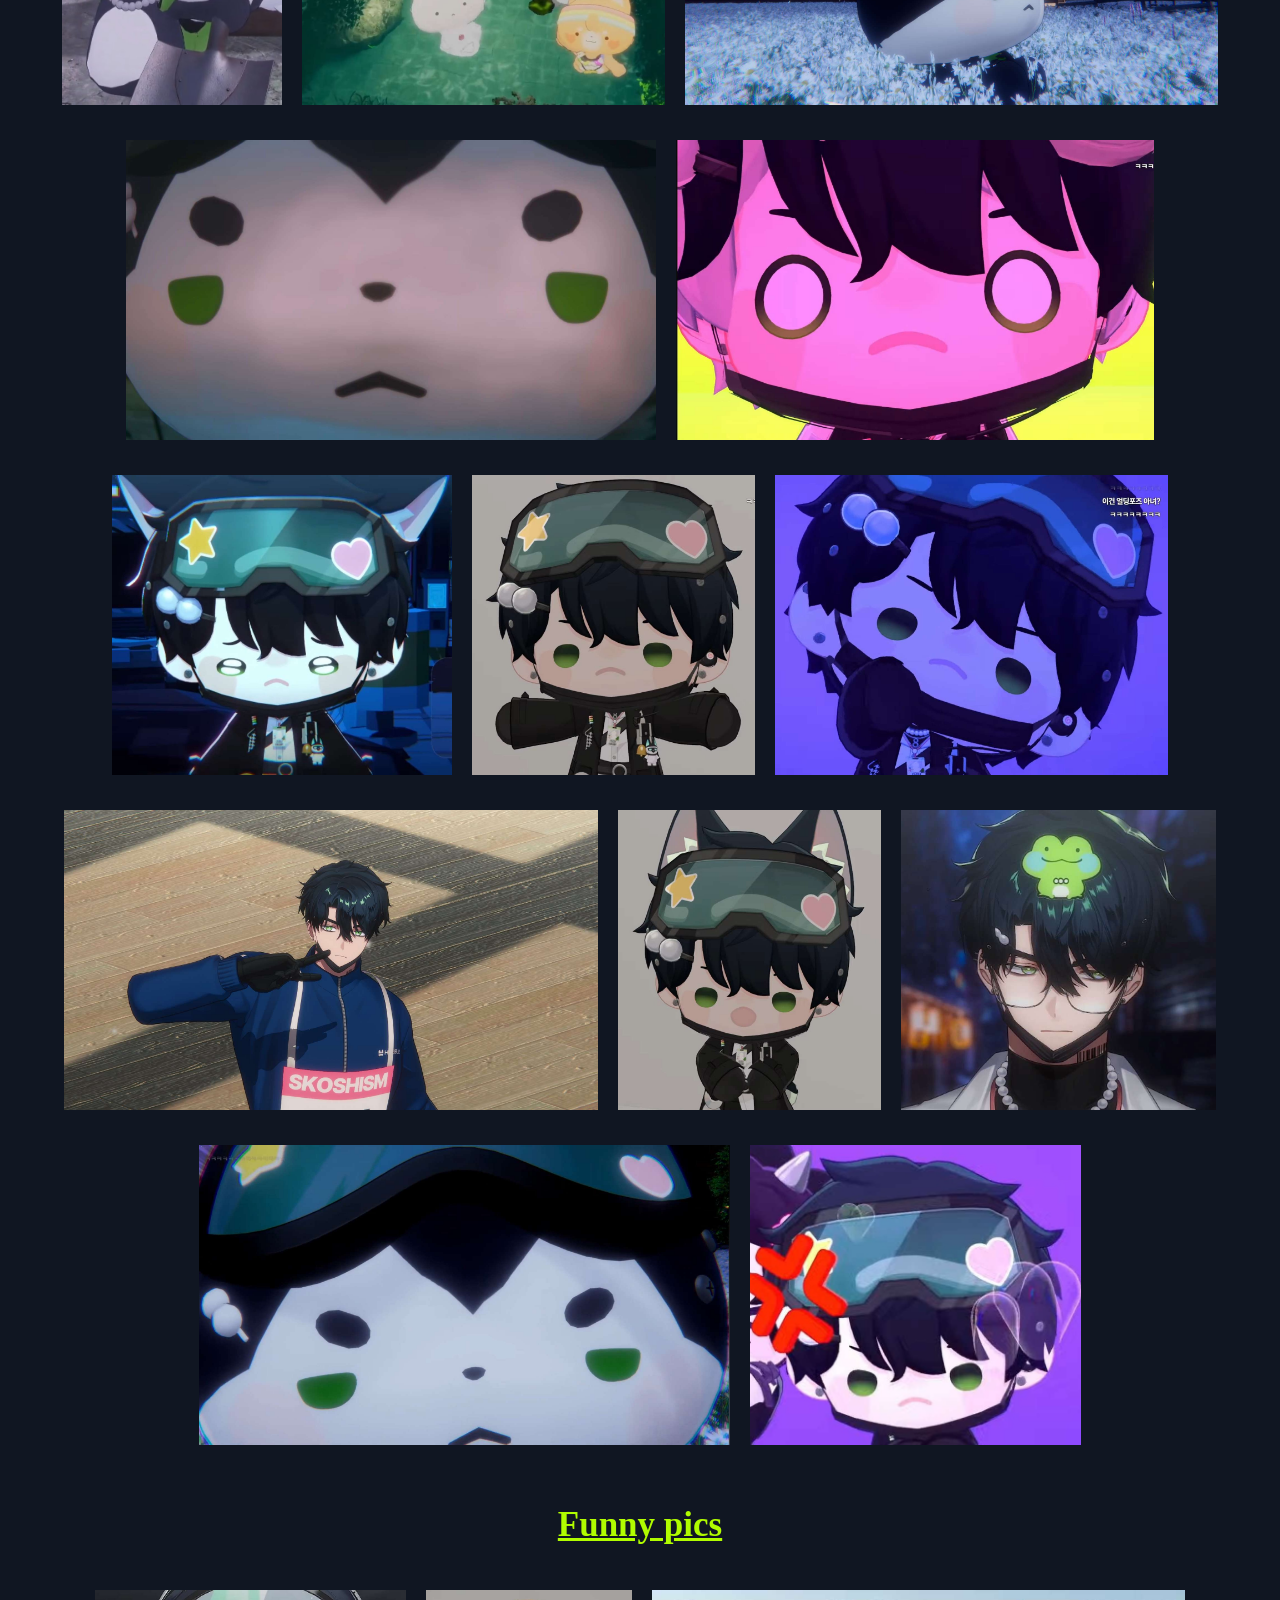
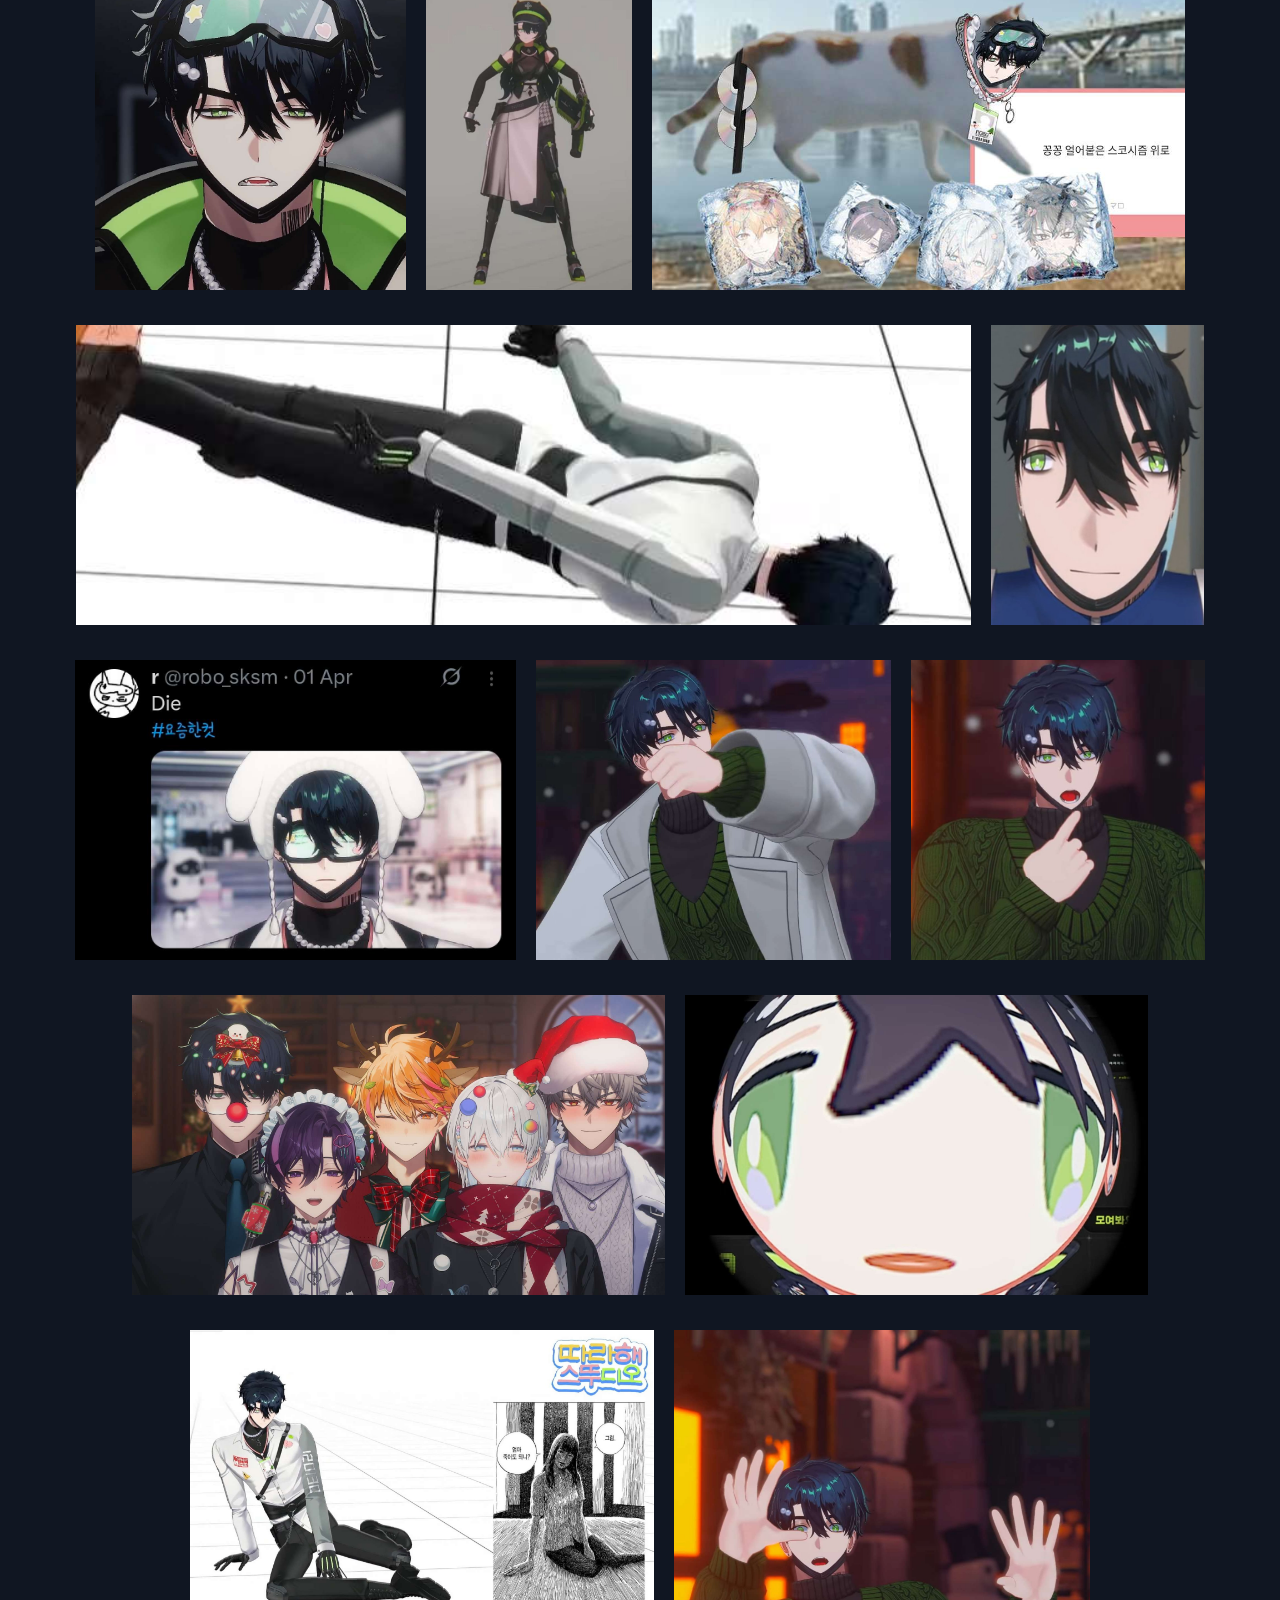
==== commit 3d09b065: "sgknfdl" ====
--- a/index.html
+++ b/index.html
@@ -62,7 +62,7 @@
         </div>
 
         <div class="center">
-            <p style="width: 80%;">I've never seen a VTuber who's as talented as Robo. Not only can he sing but he can also mix and master music, edit (both video and music,) have skills in graphic design, illustration and a bit of animation. Like. Bro is a man of the arts????? That's so cool methinks....</p>
+            <p style="width: 80%;">I've never seen a VTuber who's as talented as Robo. Not only can he sing but he <br> can also mix and master music, edit (both video and music,) have skills in <br> graphic design, illustration and a bit of animation. Like. Bro is a man of the arts????? That's so cool methinks....</p>
         </div>
 
         <p>Some of my favorite songs where Robo was in charge of mixing and mastering:</p>
@@ -86,7 +86,7 @@
         </div>
 
         <div class="center">
-                <p style="width: 80%;">Honestly <a href="https://www.youtube.com/watch?v=yuQ01P-iZ9s&list=PLisyT_xtS_ZvAgYvOhIOh4ZS62a7p1m8P&index=1" target="_blank">go listen to all their songs</a> they're all really good. All the members have their own solo covers and og songs on their own channels so go check those out too while you're at it!</p>
+                <p style="width: 80%;">Honestly <a href="https://www.youtube.com/watch?v=yuQ01P-iZ9s&list=PLisyT_xtS_ZvAgYvOhIOh4ZS62a7p1m8P&index=1" target="_blank">go listen to all their songs</a> they're all really good. All the members have <br> their own solo covers and og songs on their own channels so go check those out <br> too while you're at it!</p>
         </div>
 
         <hr class="divider">
@@ -98,11 +98,14 @@
         <div class="center" style="margin-bottom: 15px;">
             <img src="images/cover_thumbnail.jpg" alt="robo's illustration for his cover thumbnail" class="gallery">
             <img src="images/nino_1year.jpg" alt="robo's illustration for nino's 1 year" class="gallery">
+        </div>
+
+        <div class="center" style="margin-bottom: 15px;">
             <img src="images/gongmaengThink.jpg" alt="robo's illustration for his cover thumbnail" class="gallery">
-        </div>
-
-        <div class="center" style="margin-bottom: 15px;">
             <img src="images/rottonPotato.jpg" alt="robo's illustration for his cover thumbnail" class="gallery">
+        </div>
+
+        <div class="center" style="margin-bottom: 15px;">
             <img src="images/purple_food.jpg" alt="robo's illustration for nino's 1 year" class="gallery">
             <img src="images/gongmaengDoodle.jpg" alt="robo's illustration for his cover thumbnail" class="gallery">
         </div>
@@ -175,12 +178,15 @@
             <img src="art/husky_robo.png" alt="robo's illustration for his cover thumbnail" class="gallery">
             <img src="art/pokemon_robo.png" alt="robo's illustration for his cover thumbnail" class="gallery">
             <img src="art/stempMomRobo.png" alt="robo's illustration for his cover thumbnail" class="gallery">
-            <img src="art/theres2OfThem.png" alt="robo's illustration for his cover thumbnail" class="gallery">
         </div>
 
         <div class="center" style="margin-bottom: 15px;">
             <img src="art/chibiShock.png" alt="robo's illustration for his cover thumbnail" class="gallery">
             <img src="art/chibiSmile.png" alt="robo's illustration for his cover thumbnail" class="gallery">
+        </div>
+
+        <div class="center" style="margin-bottom: 15px;">
+            <img src="art/theres2OfThem.png" alt="robo's illustration for his cover thumbnail" class="gallery">
             <img src="art/ac_robo.png" alt="robo's illustration for his cover thumbnail" class="gallery">
         </div>
 
@@ -193,18 +199,21 @@
         <div class="center" style="margin-bottom: 15px;">
             <img src="art/yanrobo.png" alt="robo's illustration for his cover thumbnail" class="gallery">
             <img src="art/rb_creturs.png" alt="robo's illustration for his cover thumbnail" class="gallery">
+        </div>
+
+        <div class="center" style="margin-bottom: 15px;">
             <img src="art/die.png" alt="robo's illustration for his cover thumbnail" class="gallery">
-        </div>
-
-        <div class="center" style="margin-bottom: 15px;">
             <img src="art/dog.jpeg" alt="robo's illustration for his cover thumbnail" class="gallery">
             <img src="art/die_heart.png" alt="robo's illustration for his cover thumbnail" class="gallery">
+        </div>
+
+        <div class="center" style="margin-bottom: 15px;">
             <img src="art/sketchwm.png" alt="robo's illustration for his cover thumbnail" class="gallery">
             <img src="art/dance_fin_wm.gif" alt="robo's illustration for his cover thumbnail" class="gallery">
-        </div>
-
-        <div class="center" style="margin-bottom: 15px;">
             <img src="art/700_dayswm.gif" alt="robo's illustration for his cover thumbnail" class="gallery">
+        </div>
+
+        <div class="center" style="margin-bottom: 15px;">
             <img src="art/bby_girl_pose.png" alt="robo's illustration for his cover thumbnail" class="gallery">
             <img src="art/pixel_pup_robo.png" alt="robo's illustration for his cover thumbnail" class="gallery">
         </div>
@@ -252,39 +261,45 @@
             <img src="images/cute_robo.jpeg" alt="robo's illustration for his cover thumbnail" class="gallery">
             <img src="images/yawn.jpg" alt="robo's illustration for nino's 1 year" class="gallery">
             <img src="images/stares.jpg" alt="robo's illustration for his cover thumbnail" class="gallery">
+        </div>
+
+        <div class="center" style="margin-bottom: 15px;">
             <img src="images/pout.jpg" alt="robo's illustration for his cover thumbnail" class="gallery">
-        </div>
-
-        <div class="center" style="margin-bottom: 15px;">
-            <img src="images/nimal_robo.jpeg" alt="robo's illustration for his cover thumbnail" class="gallery">
+            <img src="images/dogCute.jpg" alt="robo's illustration for his cover thumbnail" class="gallery">
+        </div>
+
+        <div class="center" style="margin-bottom: 15px;">
             <img src="images/leaf_on_head.jpeg" alt="robo's illustration for nino's 1 year" class="gallery">
             <img src="images/glassesSurprised.jpg" alt="robo's illustration for his cover thumbnail" class="gallery">
             <img src="images/drawnOnGlasses.jpg" alt="robo's illustration for his cover thumbnail" class="gallery">
         </div>
 
         <div class="center" style="margin-bottom: 15px;">
+            <img src="images/nimal_robo.jpeg" alt="robo's illustration for his cover thumbnail" class="gallery">
             <img src="images/dogWater.jpg" alt="robo's illustration for his cover thumbnail" class="gallery">
             <img src="images/dogWallpaper.jpg" alt="robo's illustration for nino's 1 year" class="gallery">
-            <img src="images/dogCute.jpg" alt="robo's illustration for his cover thumbnail" class="gallery">
         </div>
 
         <div class="center" style="margin-bottom: 15px;">
             <img src="images/dogOhGod.jpg" alt="robo's illustration for his cover thumbnail" class="gallery">
             <img src="images/chibiSurprised.jpg" alt="robo's illustration for his cover thumbnail" class="gallery">
-            <img src="images/chibiAngy.jpg" alt="robo's illustration for his cover thumbnail" class="gallery">
         </div>
 
         <div class="center" style="margin-bottom: 15px;">
             <img src="images/chibiSad.jpg" alt="robo's illustration for his cover thumbnail" class="gallery">
-            <img src="images/chibiAh.jpg" alt="robo's illustration for his cover thumbnail" class="gallery">
             <img src="images/chibiHug.jpg" alt="robo's illustration for his cover thumbnail" class="gallery">
             <img src="images/chibiPoint.jpg" alt="robo's illustration for his cover thumbnail" class="gallery">
         </div>
 
         <div class="center" style="margin-bottom: 15px;">
             <img src="images/idolSports.jpg" alt="robo's illustration for his cover thumbnail" class="gallery">
+            <img src="images/chibiAh.jpg" alt="robo's illustration for his cover thumbnail" class="gallery">
             <img src="images/maengkkongOnHead.jpg" alt="chibi robo with a leaf png on his head" class="gallery">
+        </div>
+
+        <div class="center" style="margin-bottom: 15px;">
             <img src="images/dogCloseUp.jpg" alt="chibi robo with a leaf png on his head" class="gallery">
+            <img src="images/chibiAngy.jpg" alt="robo's illustration for his cover thumbnail" class="gallery">
         </div>
 
         <div class="center" id="funny">
@@ -295,48 +310,55 @@
             <img src="images/angy2.jpg" alt="robo's illustration for his cover thumbnail" class="gallery">
             <img src="images/aPoseing.jpg" alt="robo's illustration for his cover thumbnail" class="gallery">
             <img src="images/catWalkingOnTopOfSkoshism.jpg" alt="robo's illustration for his cover thumbnail" class="gallery">
+        </div>
+
+        <div class="center" style="margin-bottom: 15px;">
+            <img src="images/deadge.jpg" alt="robo's illustration for his cover thumbnail" class="gallery">
             <img src="images/GAH.jpeg" alt="robo's illustration for his cover thumbnail" class="gallery">
-        </div>
-
-        <div class="center" style="margin-bottom: 15px;">
-            <img src="images/deadge.jpg" alt="robo's illustration for his cover thumbnail" class="gallery">
         </div>
 
         <div class="center" style="margin-bottom: 15px;">
             <img src="images/die.jpg" alt="robo's illustration for his cover thumbnail" class="gallery">
             <img src="images/hitsYou.jpg" alt="robo's illustration for his cover thumbnail" class="gallery">
-            <img src="images/eommaJugeodoDweni.jpg" alt="robo's illustration for his cover thumbnail" class="gallery">
-        </div>
-
-        <div class="center" style="margin-bottom: 15px;">
-            <img src="images/falls.jpg" alt="robo's illustration for his cover thumbnail" class="gallery">
+            <img src="images/heLooksLikeA5YearOld.jpg" alt="robo's illustration for his cover thumbnail" class="gallery">
+        </div>
+
+        <div class="center" style="margin-bottom: 15px;">
             <img src="images/familyPhoto.jpg" alt="robo's illustration for his cover thumbnail" class="gallery">
             <img src="images/heLooksSoStupid.jpg" alt="robo's illustration for his cover thumbnail" class="gallery">
         </div>
 
         <div class="center" style="margin-bottom: 15px;">
+            <img src="images/eommaJugeodoDweni.jpg" alt="robo's illustration for his cover thumbnail" class="gallery">
+            <img src="images/falls.jpg" alt="robo's illustration for his cover thumbnail" class="gallery">
+        </div>
+
+        <div class="center" style="margin-bottom: 15px;">
             <img src="images/fish_eyes.jpeg" alt="robo's illustration for his cover thumbnail" class="gallery">
             <img src="images/looks_like_a_fish.jpeg" alt="robo's illustration for his cover thumbnail" class="gallery">
-            <img src="images/heLooksLikeA5YearOld.jpg" alt="robo's illustration for his cover thumbnail" class="gallery">
             <img src="images/jesus.jpg" alt="robo's illustration for his cover thumbnail" class="gallery">
+            <img src="images/oh.jpg" alt="robo's illustration for his cover thumbnail" class="gallery">
         </div>
 
         <div class="center" style="margin-bottom: 15px;">
             <img src="images/stiffScarf.jpg" alt="robo's illustration for his cover thumbnail" class="gallery">
             <img src="images/jump.jpg" alt="robo's illustration for his cover thumbnail" class="gallery">
+            <img src="images/toad.jpeg" alt="robo's illustration for his cover thumbnail" class="gallery">
+        </div>
+
+        <div class="center" style="margin-bottom: 15px;">
+            <img src="images/lowRes.jpg" alt="robo's illustration for his cover thumbnail" class="gallery">
             <img src="images/laserEyes.jpg" alt="robo's illustration for his cover thumbnail" class="gallery">
-            <img src="images/lowRes.jpg" alt="robo's illustration for his cover thumbnail" class="gallery">
-        </div>
-
-        <div class="center" style="margin-bottom: 15px;">
             <img src="images/neAttashiShitteruyo.jpg" alt="robo's illustration for his cover thumbnail" class="gallery">
-            <img src="images/oh.jpg" alt="robo's illustration for his cover thumbnail" class="gallery">
+        </div>
+
+        <div class="center" style="margin-bottom: 15px;">
             <img src="images/ohGod.jpg" alt="robo's illustration for his cover thumbnail" class="gallery">
             <img src="images/redNose3.jpg" alt="robo's illustration for his cover thumbnail" class="gallery">
-        </div>
-
-        <div class="center" style="margin-bottom: 15px;">
             <img src="images/ponyo_robo.jpeg" alt="robo's illustration for his cover thumbnail" class="gallery">
+        </div>
+
+        <div class="center" style="margin-bottom: 15px;">
             <img src="images/redNose.jpg" alt="robo's illustration for his cover thumbnail" class="gallery">
             <img src="images/youngjiRobo.jpg" alt="robo's illustration for his cover thumbnail" class="gallery">
             <img src="images/redNose2.jpg" alt="robo's illustration for his cover thumbnail" class="gallery">
@@ -346,20 +368,22 @@
             <img src="images/round.jpg" alt="robo's illustration for his cover thumbnail" class="gallery">
             <img src="images/seagull.jpeg" alt="robo's illustration for his cover thumbnail" class="gallery">
             <img src="images/squished.jpeg" alt="robo's illustration for his cover thumbnail" class="gallery">
+        </div>
+
+        <div class="center" style="margin-bottom: 15px;">
             <img src="images/stomping.jpg" alt="robo's illustration for his cover thumbnail" class="gallery">
-        </div>
-
-        <div class="center" style="margin-bottom: 15px;">
             <img src="images/wideFace.jpg" alt="robo's illustration for his cover thumbnail" class="gallery">
             <img src="images/surpised.jpg" alt="robo's illustration for his cover thumbnail" class="gallery">
-            <img src="images/toad.jpeg" alt="robo's illustration for his cover thumbnail" class="gallery">
+            <img src="images/triangle_mouth.jpeg" alt="robo's illustration for his cover thumbnail" class="gallery">
+        </div>
+
+        <div class="center" style="margin-bottom: 15px;">
             <img src="images/tongue.jpg" alt="robo's illustration for his cover thumbnail" class="gallery">
-            <img src="images/triangle_mouth.jpeg" alt="robo's illustration for his cover thumbnail" class="gallery">
-        </div>
-
-        <div class="center" style="margin-bottom: 15px;">
             <img src="images/upsidedownSmile.jpg" alt="robo's illustration for his cover thumbnail" class="gallery">
             <img src="images/urgh.jpeg" alt="robo's illustration for his cover thumbnail" class="gallery">
+        </div>
+
+        <div class="center" style="margin-bottom: 15px;">
             <img src="images/whyIsHeLikeThis.jpg" alt="robo's illustration for his cover thumbnail" class="gallery">
             <img src="images/headbanging.gif" alt="robo's illustration for his cover thumbnail" class="gallery">
         </div>
@@ -371,27 +395,33 @@
         <div class="center" style="margin-bottom: 15px;">
             <img src="images/smile.png" alt="robo's illustration for his cover thumbnail" class="gallery">
             <img src="images/smileWhat.jpg" alt="robo's illustration for his cover thumbnail" class="gallery">
+            <img src="images/smileOhGod.jpg" alt="robo's illustration for his cover thumbnail" class="gallery">
+        </div>
+
+        <div class="center" style="margin-bottom: 15px;">
             <img src="images/smileSinging.jpg" alt="robo's illustration for his cover thumbnail" class="gallery">
-            <img src="images/smileOhGod.jpg" alt="robo's illustration for his cover thumbnail" class="gallery">
-        </div>
-
-        <div class="center" style="margin-bottom: 15px;">
-            <img src="images/smileBlackOutfit.jpg" alt="robo's illustration for his cover thumbnail" class="gallery">
-            <img src="images/chibiSmile.jpg" alt="robo's illustration for his cover thumbnail" class="gallery">
             <img src="images/smilesinging2.jpg" alt="robo's illustration for his cover thumbnail" class="gallery">
             <img src="images/smile3.png" alt="robo's illustration for his cover thumbnail" class="gallery">
         </div>
 
         <div class="center" style="margin-bottom: 15px;">
+            <img src="images/smileBlackOutfit.jpg" alt="robo's illustration for his cover thumbnail" class="gallery">
             <img src="images/2ndOutfitSmile.jpg" alt="robo's illustration for his cover thumbnail" class="gallery">
+        </div>
+
+        <div class="center" style="margin-bottom: 15px;">
             <img src="images/smile2.png" alt="robo's illustration for his cover thumbnail" class="gallery">
             <img src="images/toothySmile.jpg" alt="robo's illustration for his cover thumbnail" class="gallery">
             <img src="images/stopSmiling.jpg" alt="robo's illustration for his cover thumbnail" class="gallery">
         </div>
 
         <div class="center" style="margin-bottom: 15px;">
+            <img src="images/chibiSmile.jpg" alt="robo's illustration for his cover thumbnail" class="gallery">
             <img src="images/whyDoesHeLookLikeThat2.jpg" alt="robo's illustration for his cover thumbnail" class="gallery">
             <img src="images/smile4.png" alt="robo's illustration for his cover thumbnail" class="gallery">
+        </div>
+
+        <div class="center" style="margin-bottom: 15px;">
             <img src="images/2ndOutfitSmile2.jpg" alt="robo's illustration for his cover thumbnail" class="gallery">
             <img src="images/wink5.jpg" alt="robo's illustration for his cover thumbnail" class="gallery">
         </div>
@@ -403,6 +433,9 @@
         <div class="center" style="margin-bottom: 15px;">
             <img src="images/wink.jpg" alt="robo's illustration for his cover thumbnail" class="gallery">
             <img src="images/wink2.jpg" alt="robo's illustration for his cover thumbnail" class="gallery">
+        </div>
+
+        <div class="center" style="margin-bottom: 15px;">
             <img src="images/wink3.jpg" alt="robo's illustration for his cover thumbnail" class="gallery">
             <img src="images/wink4.jpg" alt="robo's illustration for his cover thumbnail" class="gallery">
         </div>
--- a/style.css
+++ b/style.css
@@ -83,6 +83,7 @@
     font-family: Trebuchet MS;
     margin-bottom: 15px;
     width: 150px;
+    left: 0px;
 }
 
 div.sticky{
@@ -136,5 +137,5 @@
     border-top: 5px solid #B1FC00;
     border-radius: 5px;
     border-bottom: none;
-    width: 90%;
+    width: 77%;
 }
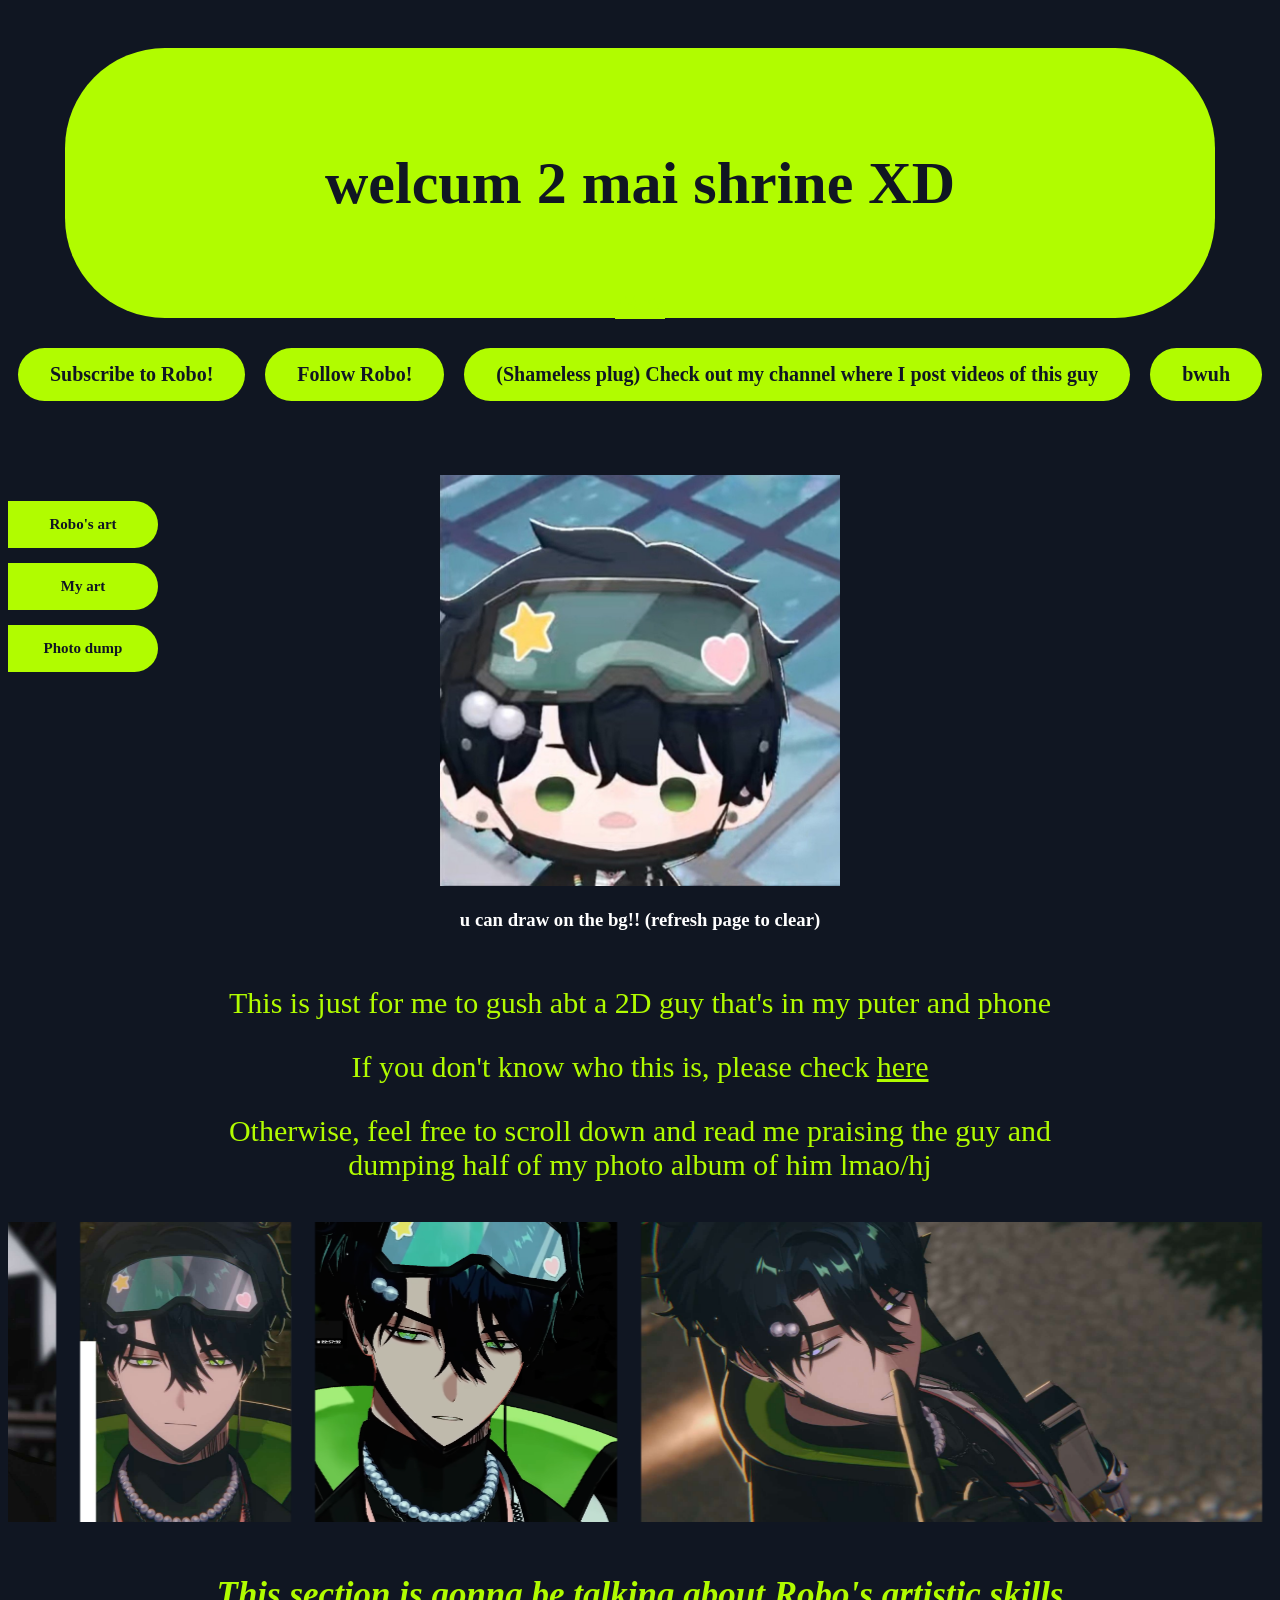
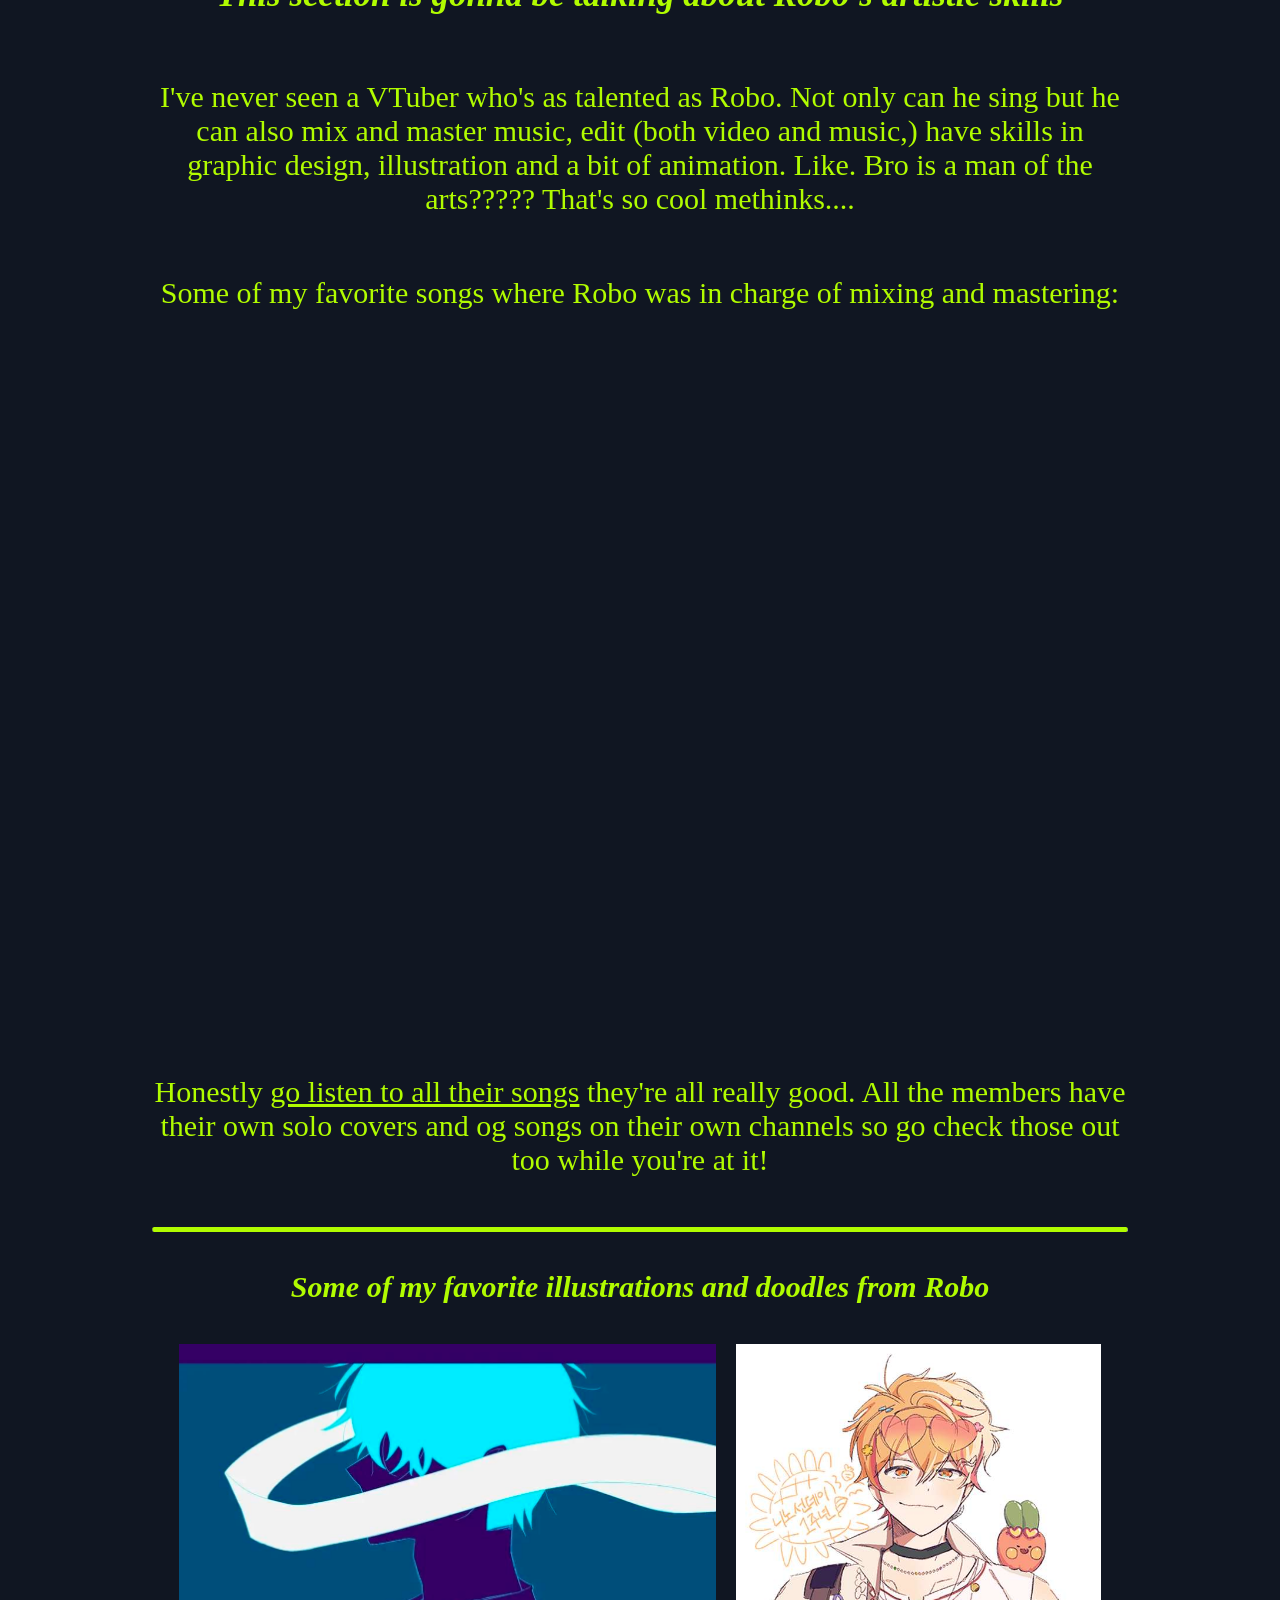
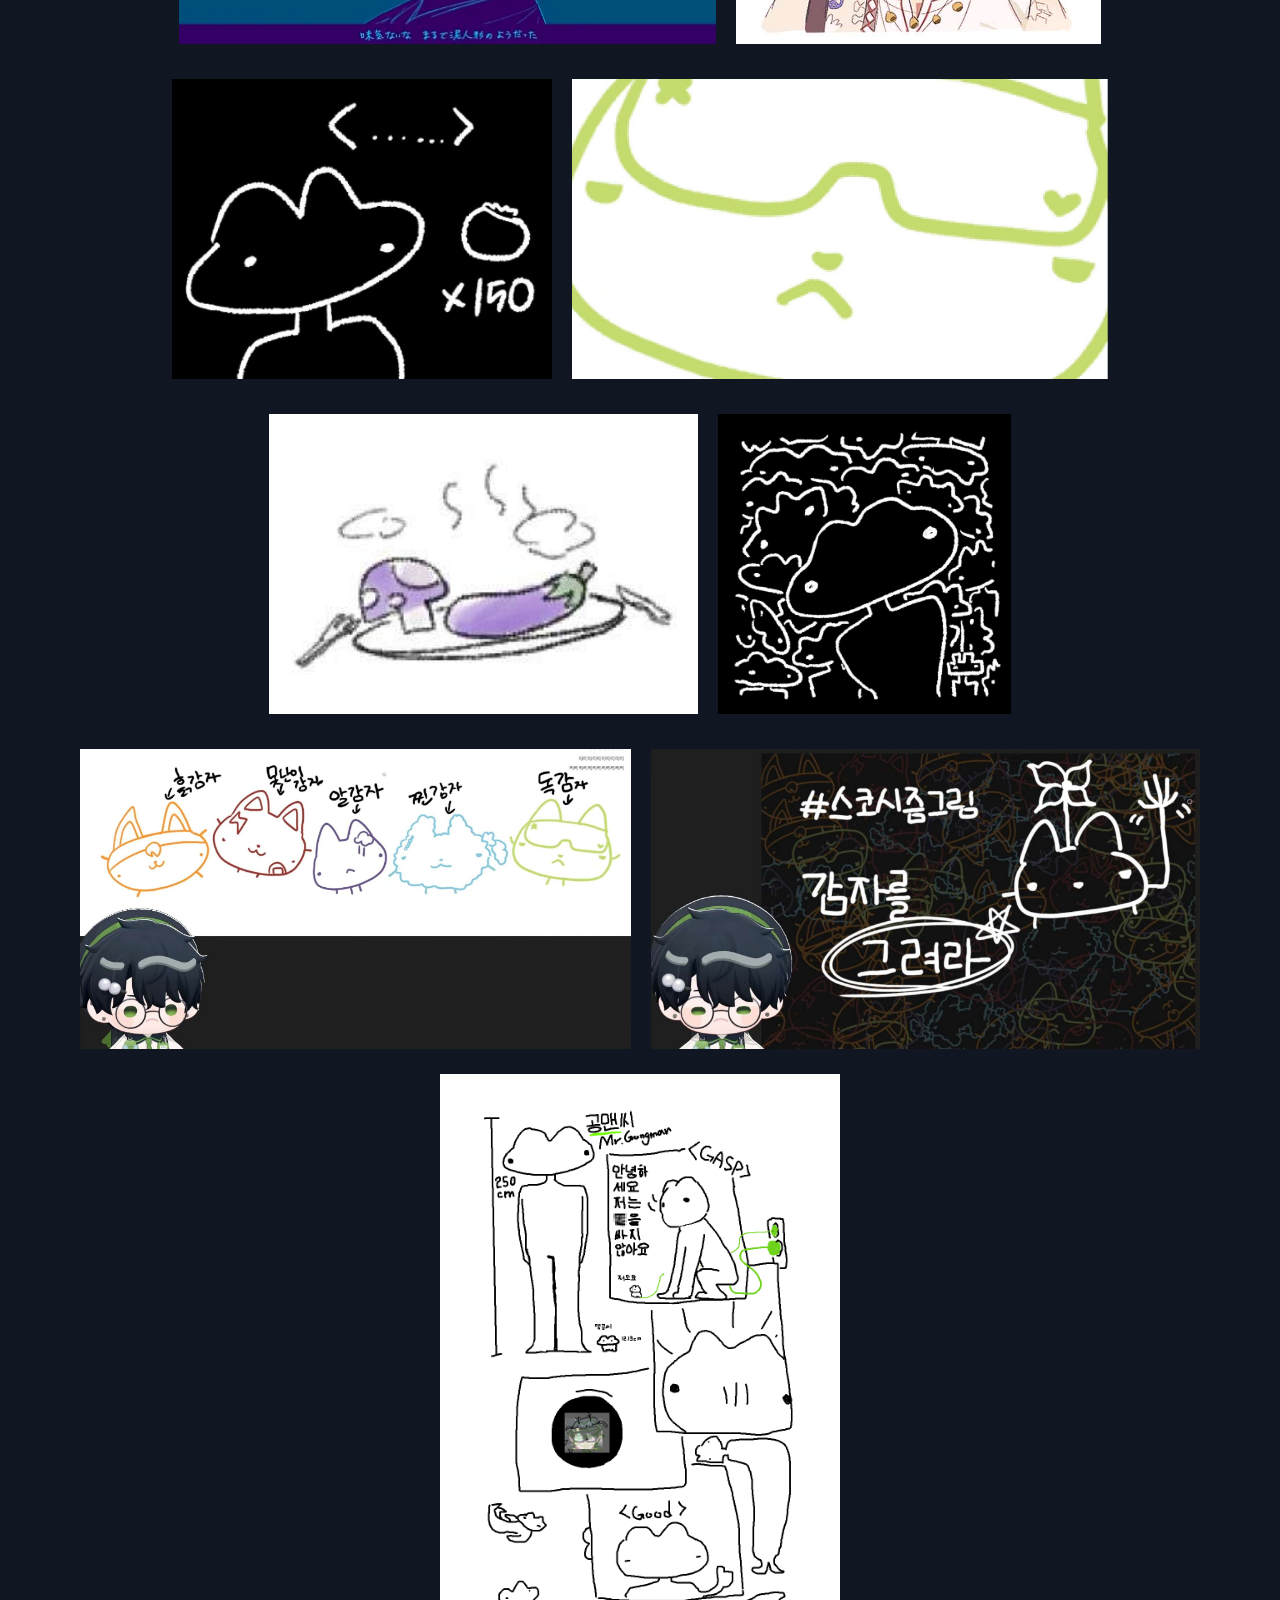
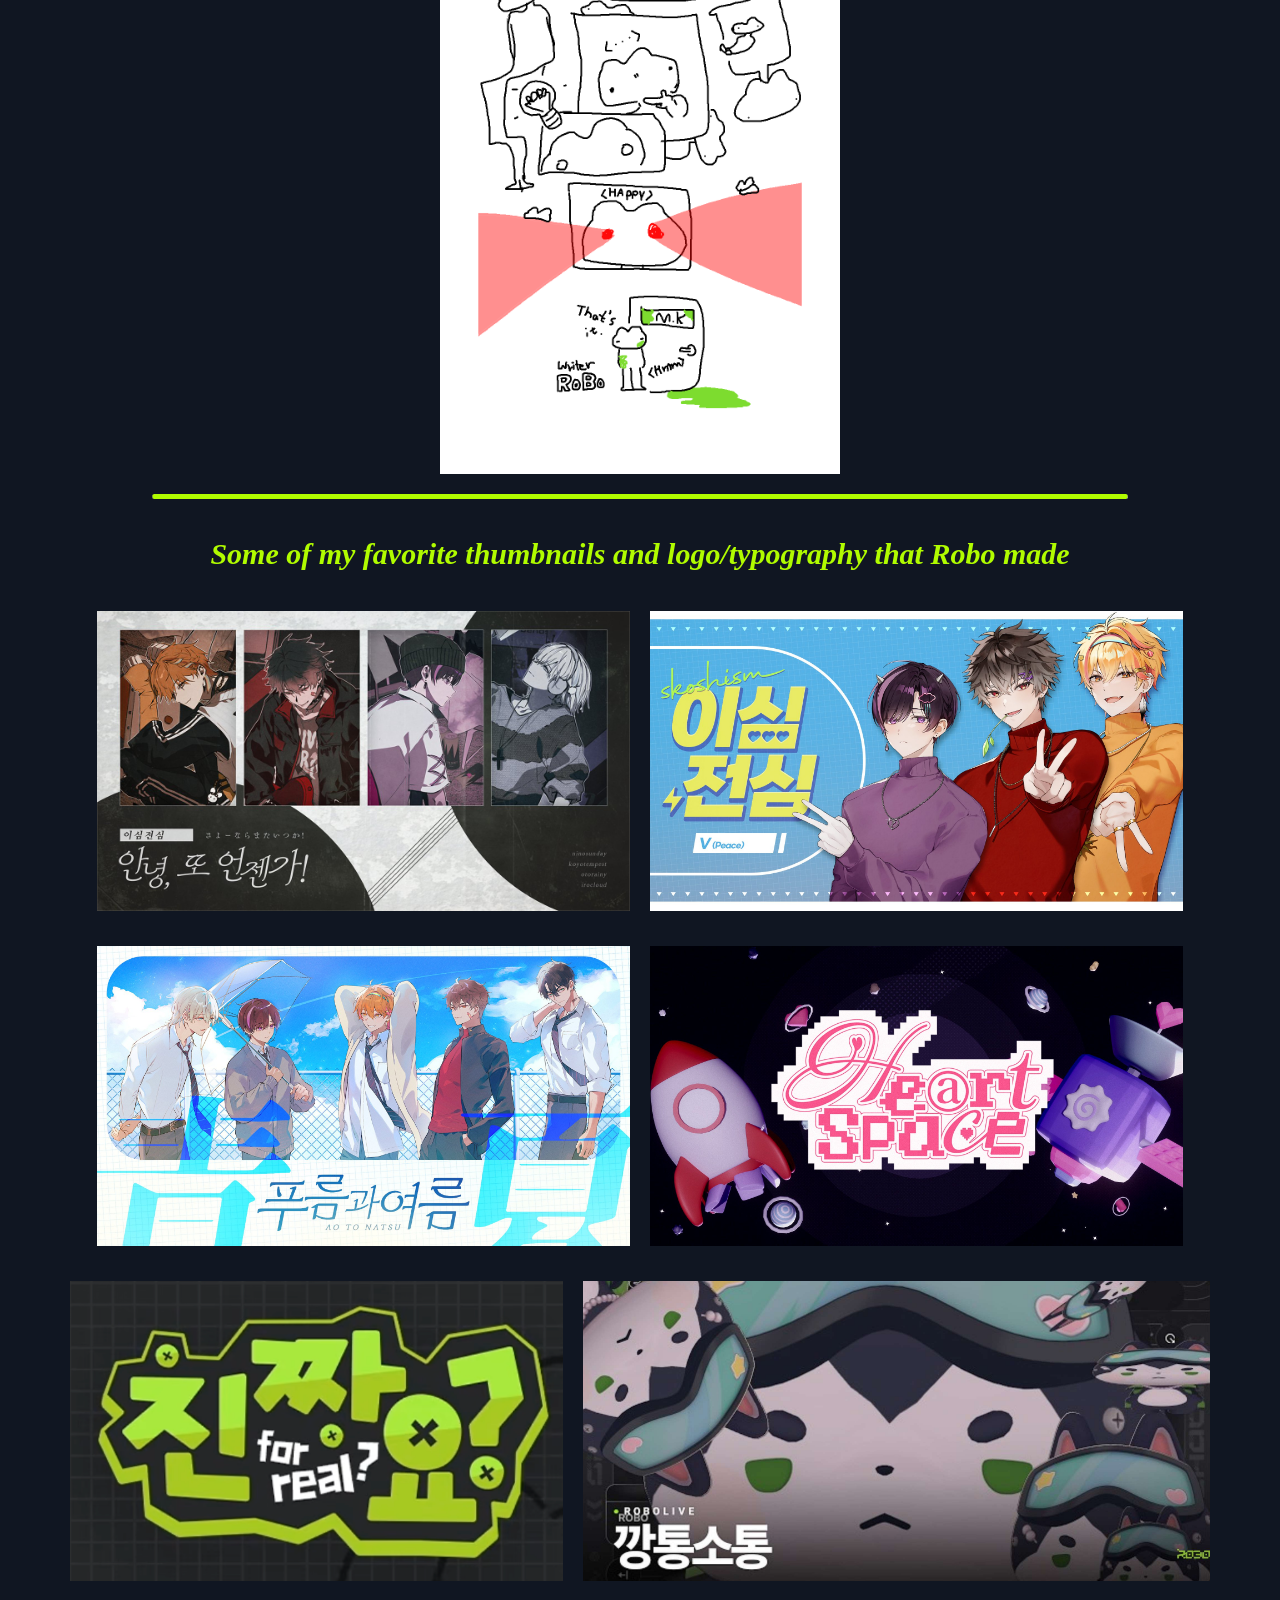
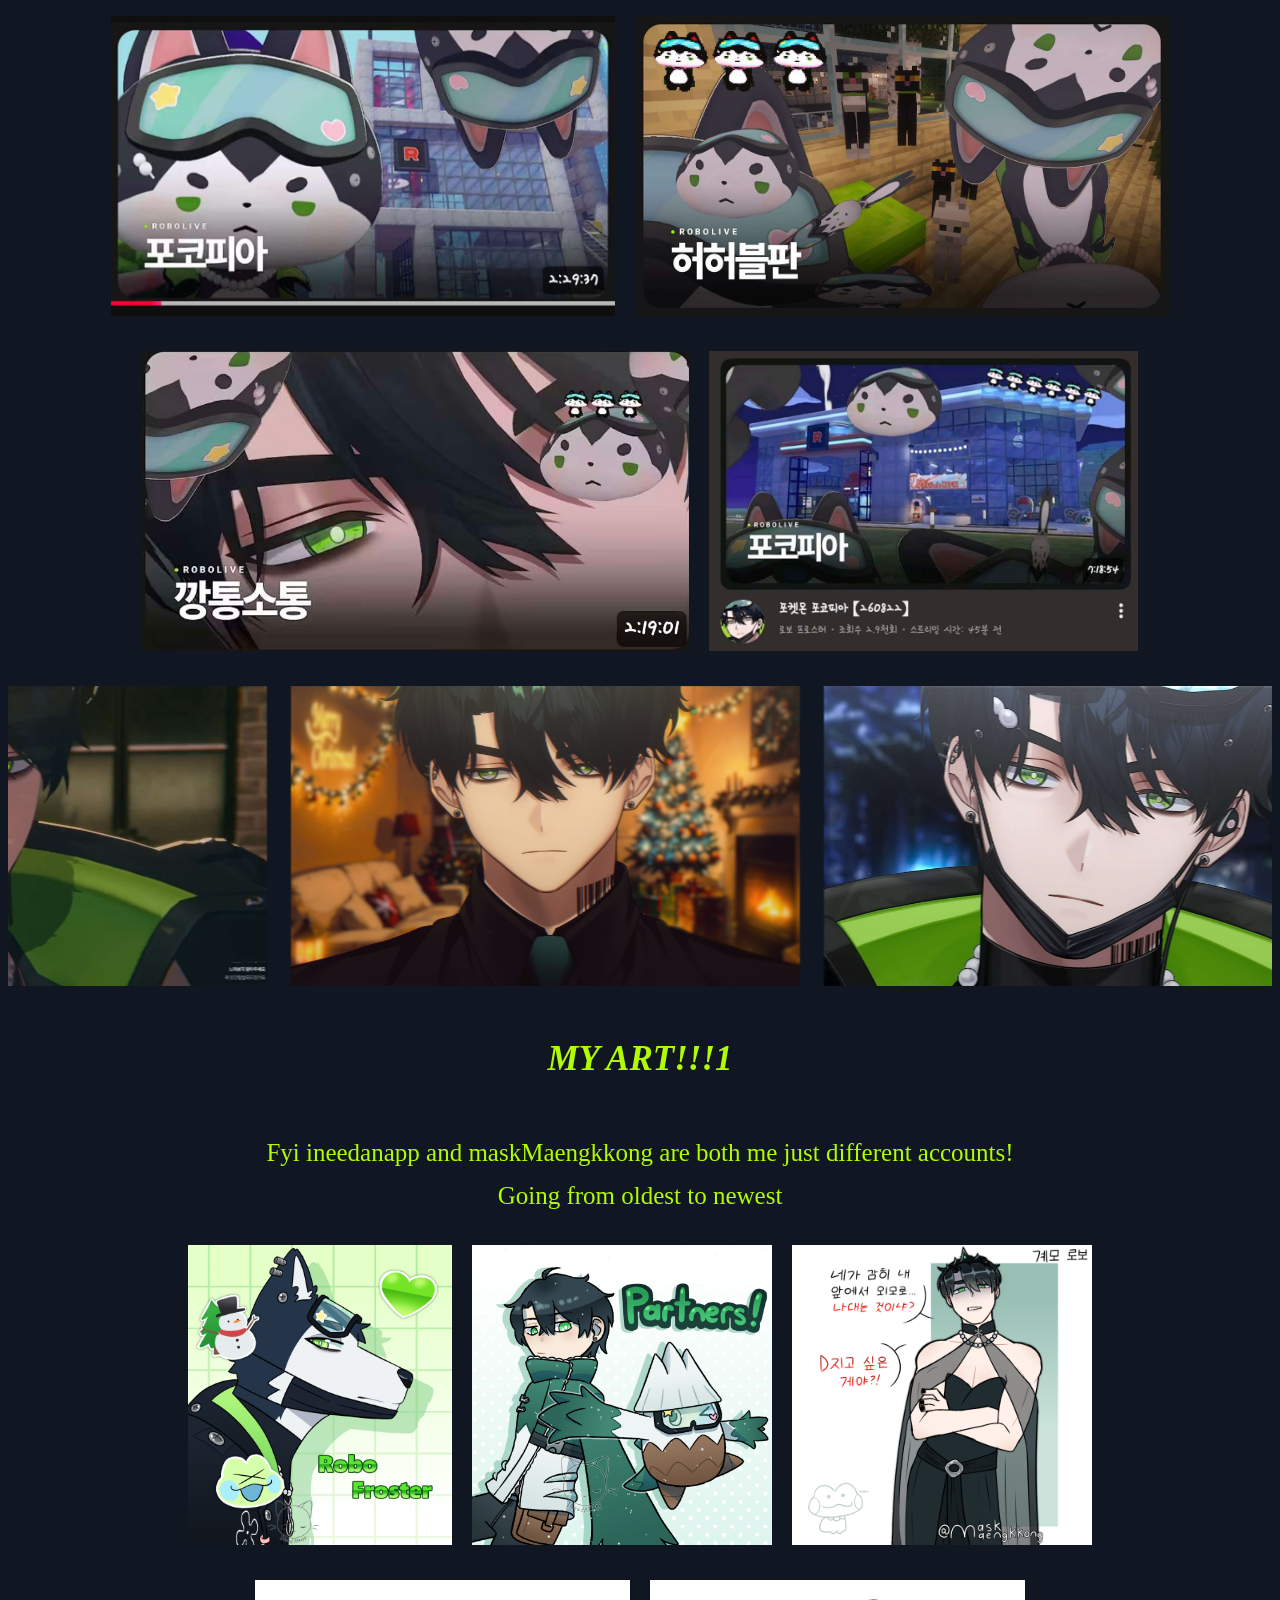
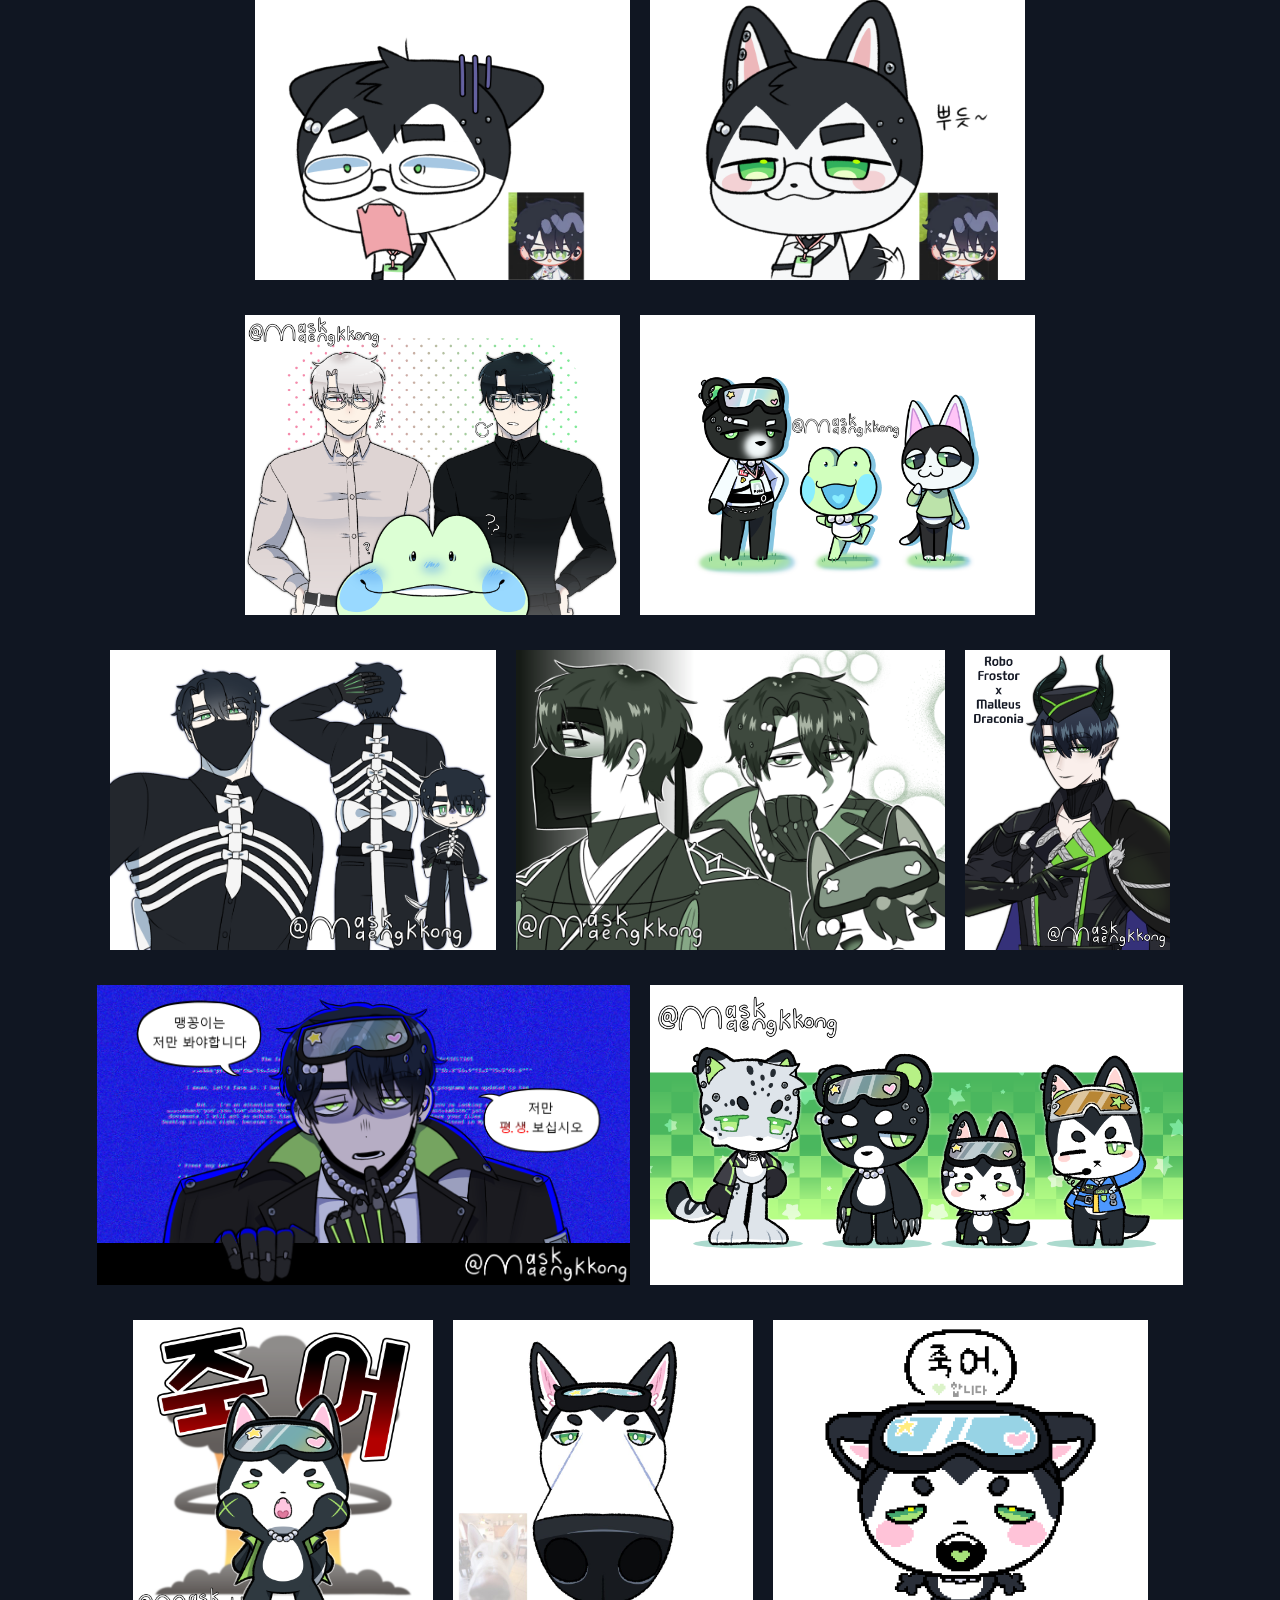
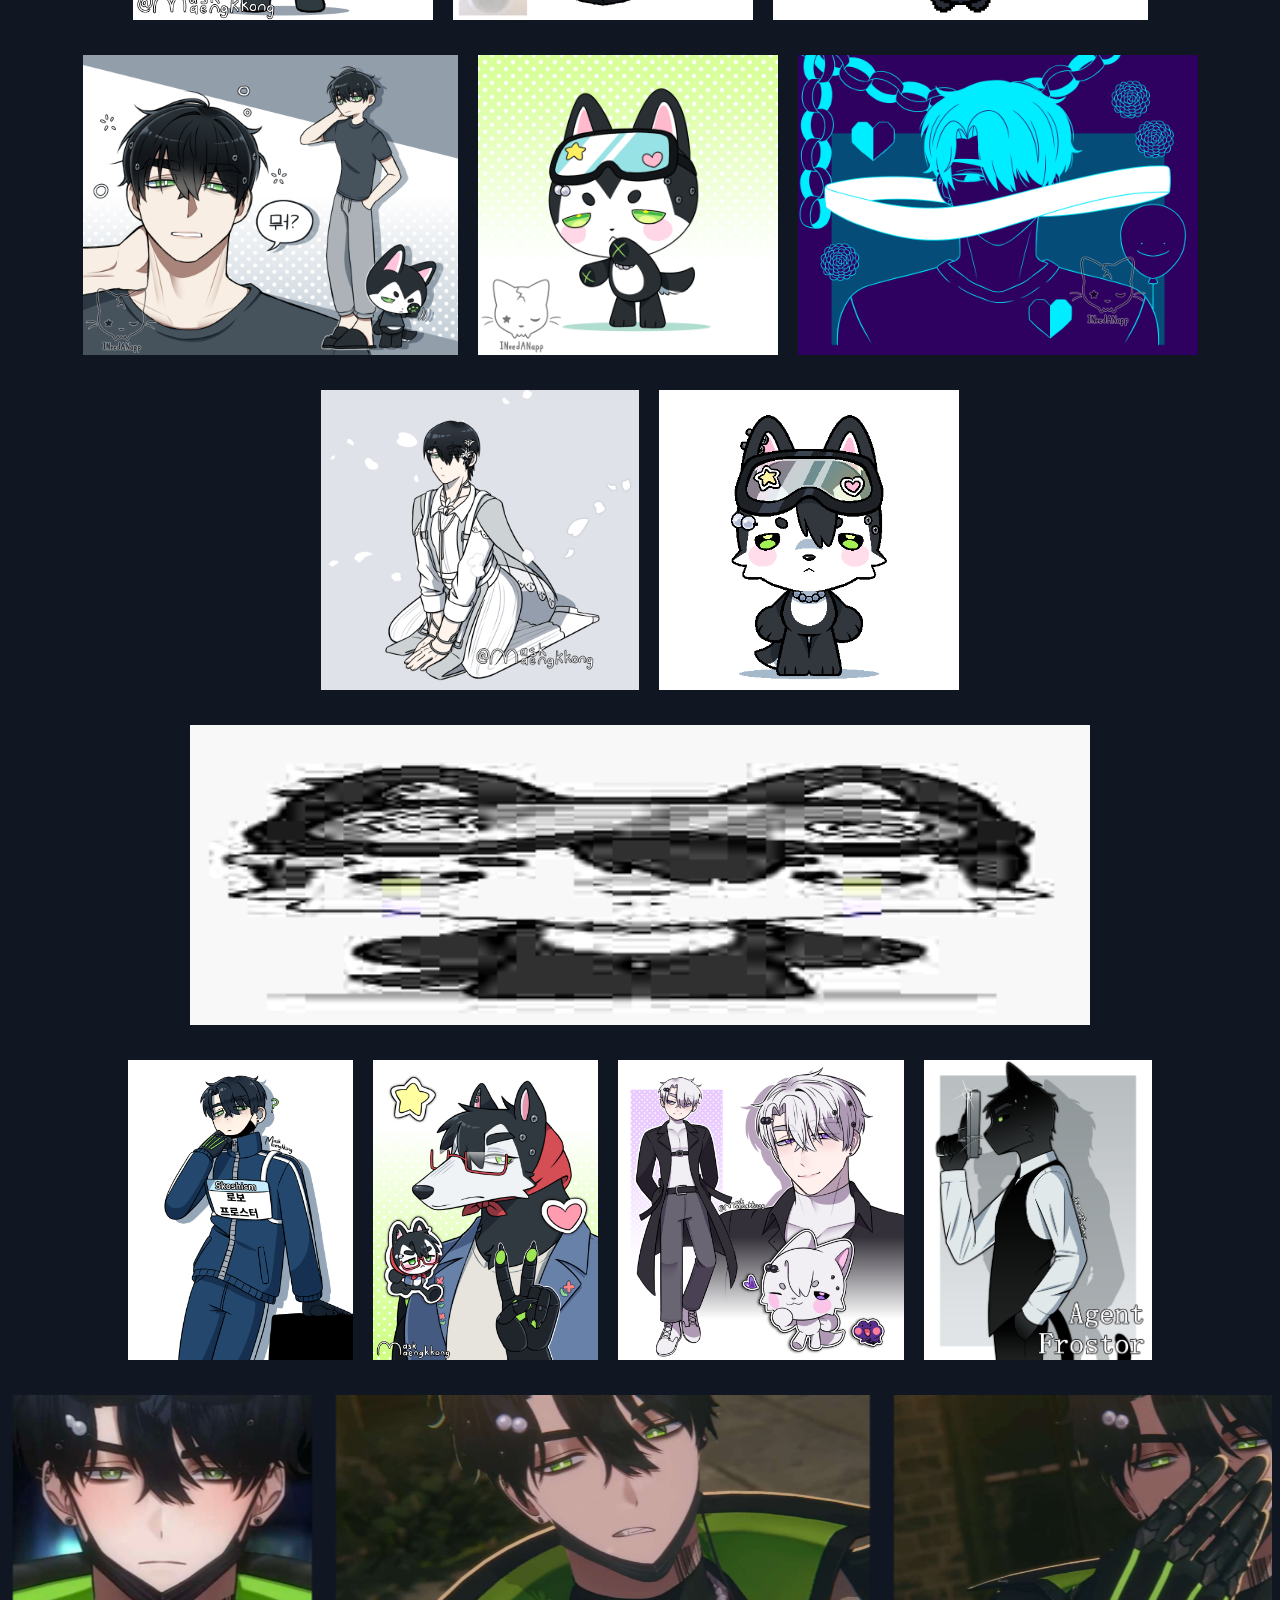
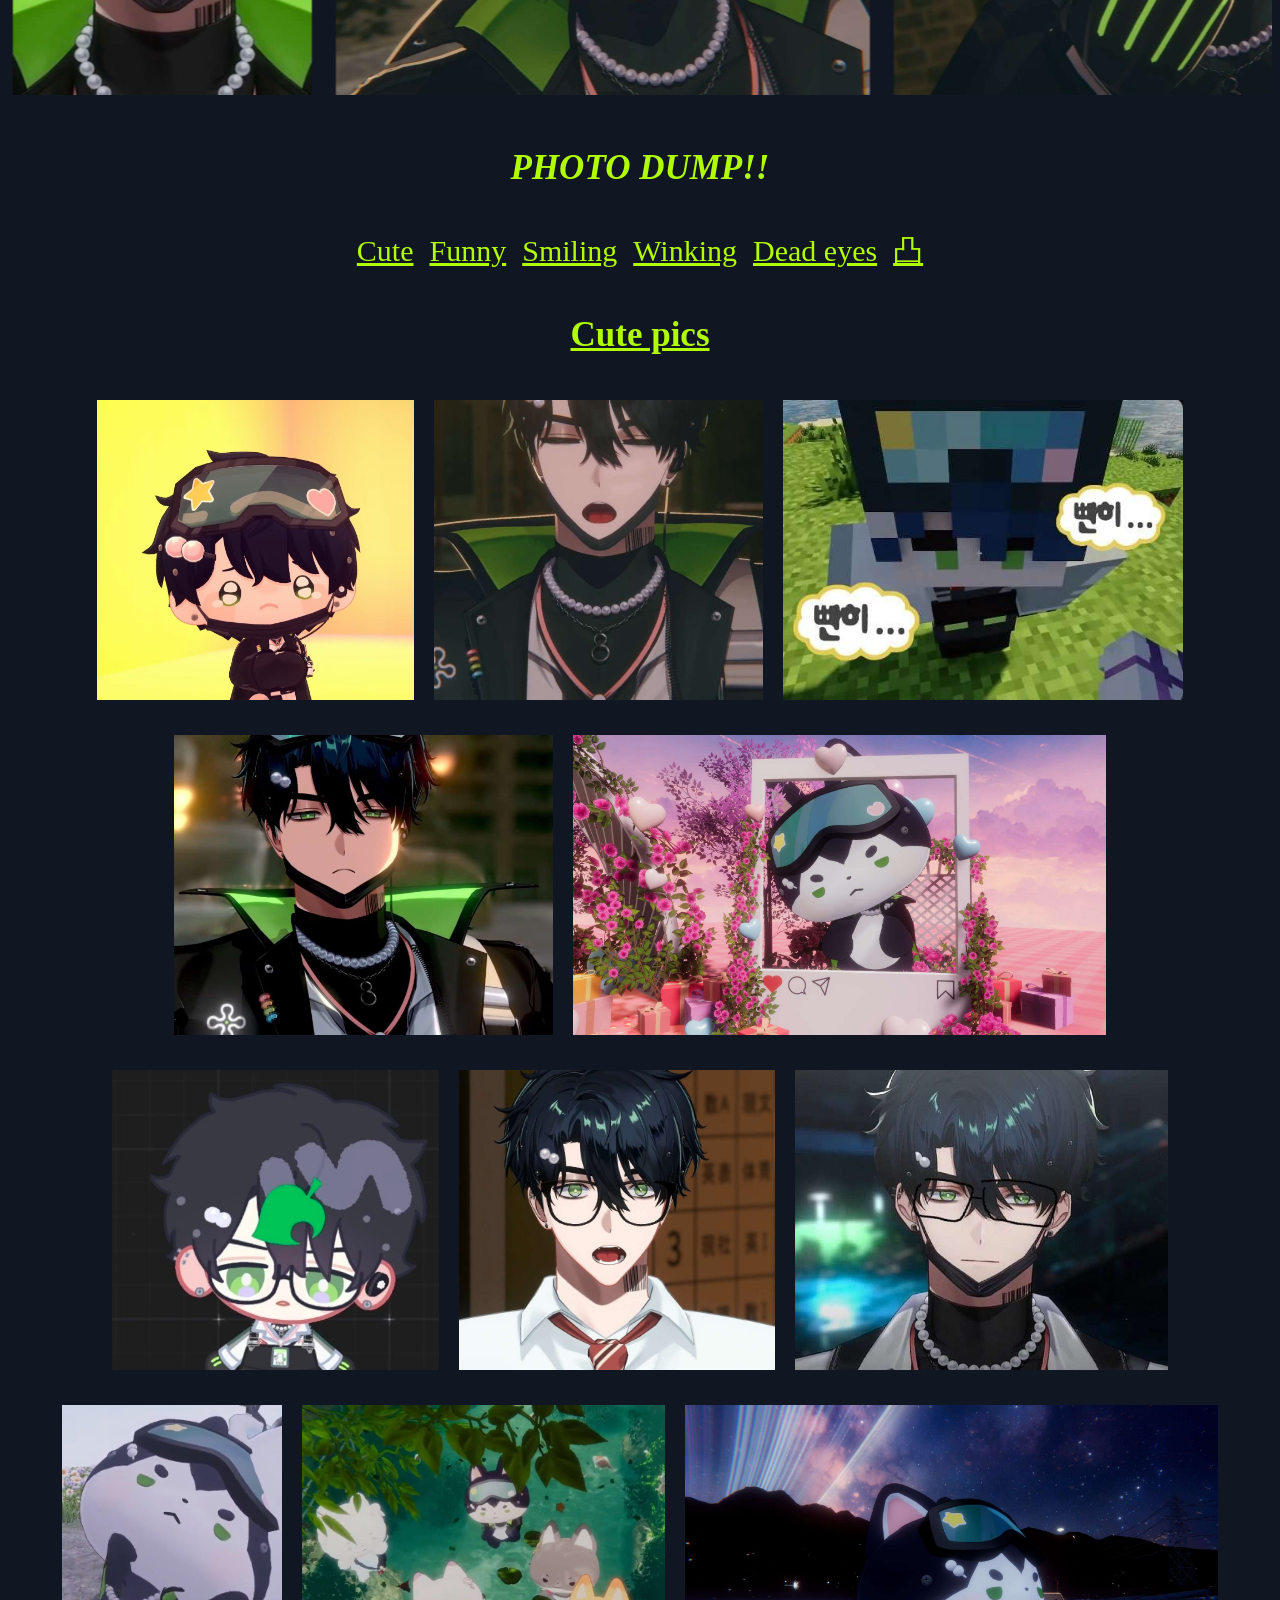
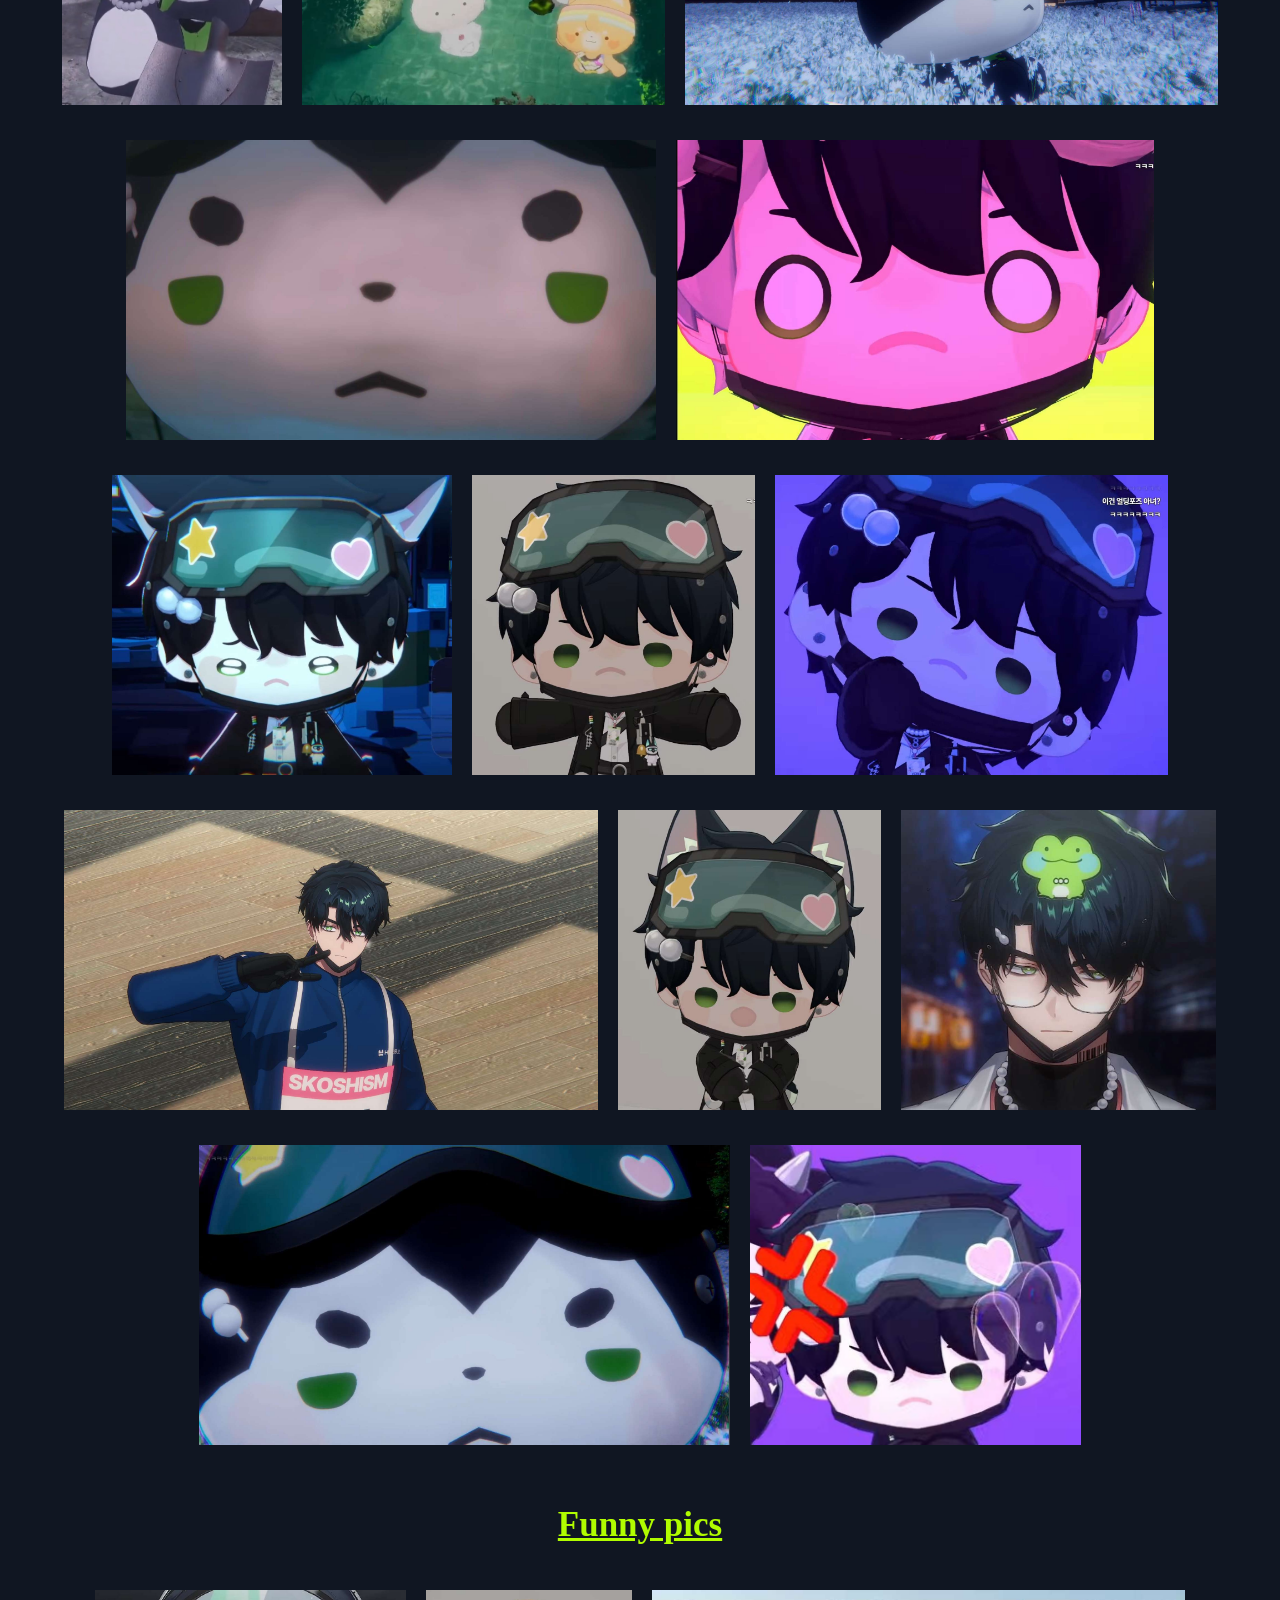
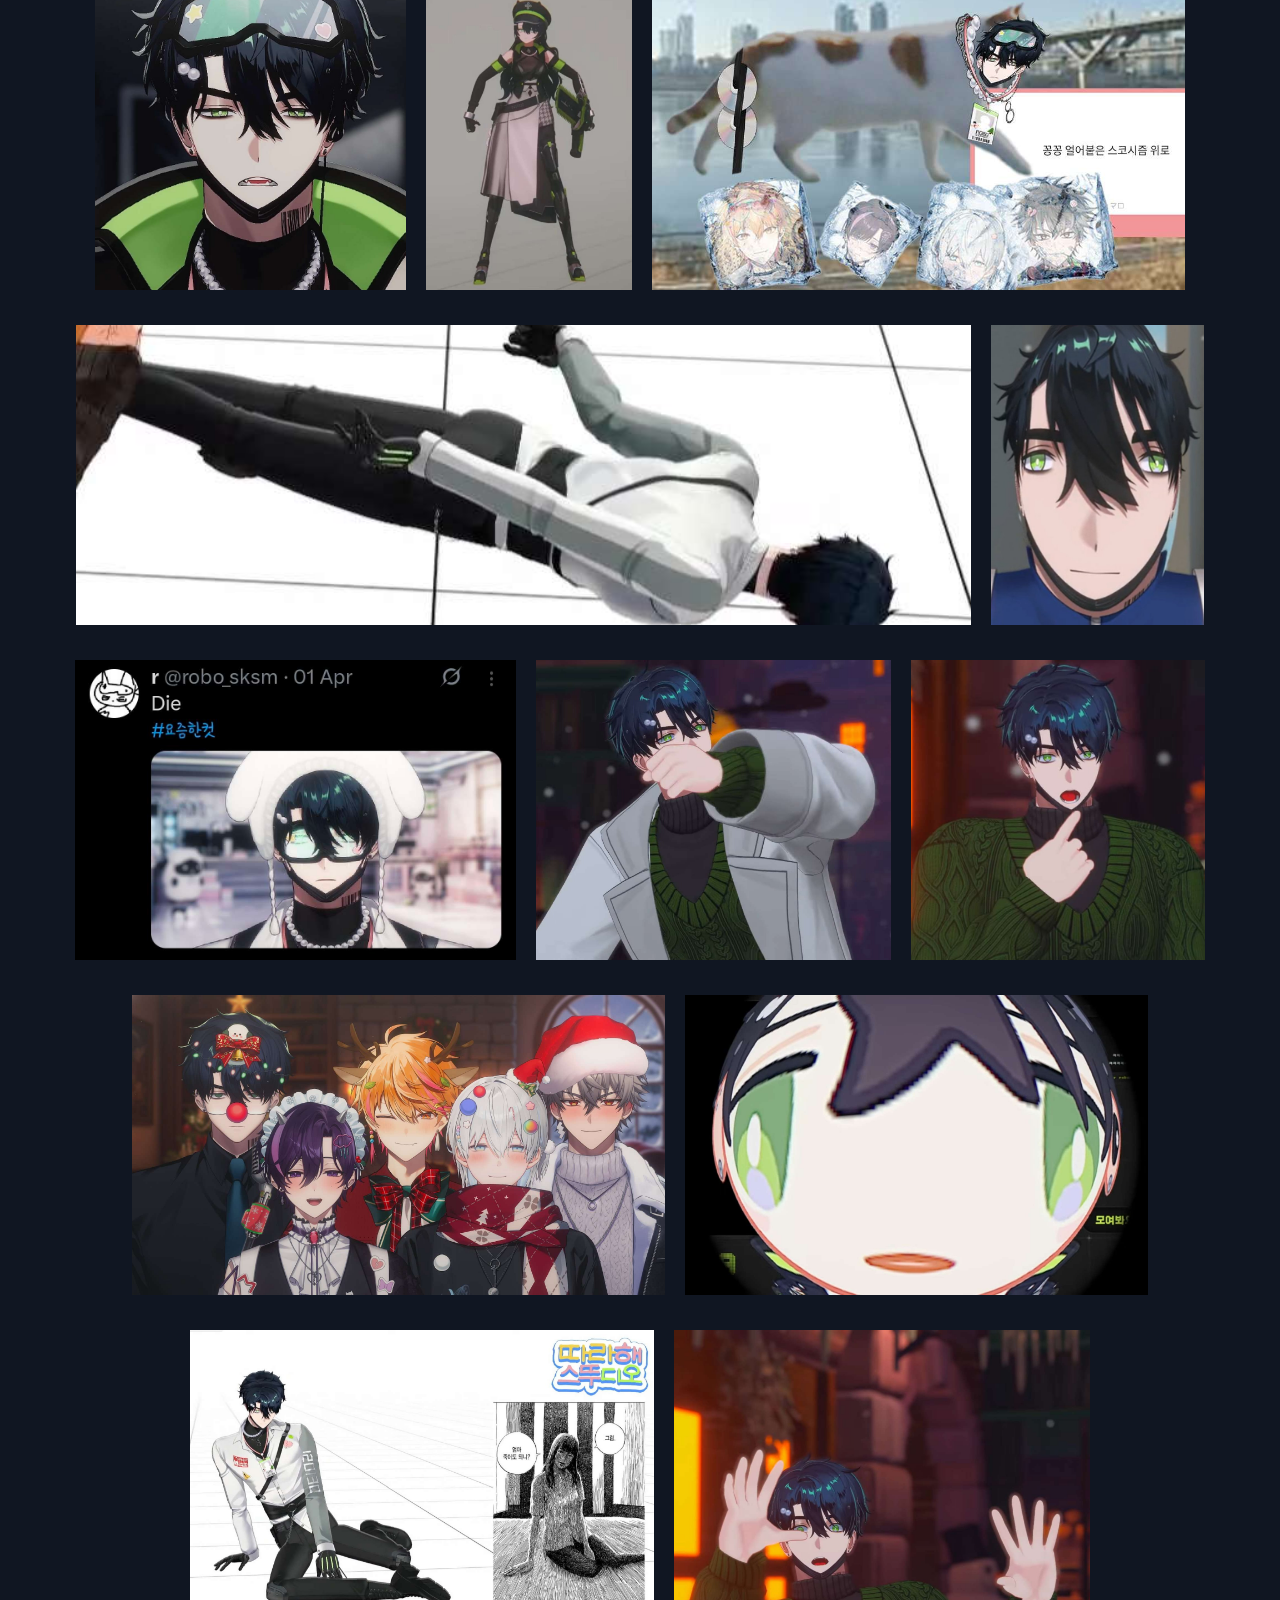
==== commit 1884239f: "sdkfh" ====
--- a/index.html
+++ b/index.html
@@ -458,6 +458,9 @@
         <div class="center" style="margin-bottom: 15px;">
             <img src="images/fuckYou.jpg" alt="robo's illustration for his cover thumbnail" class="gallery">
             <img src="images/fuckYou2.jpg" alt="robo's illustration for his cover thumbnail" class="gallery">
+        </div>
+
+        <div class="center" style="margin-bottom: 15px;">
             <img src="images/fuckYou3.jpg" alt="robo's illustration for his cover thumbnail" class="gallery">
             <img src="images/fuckYou4.jpg" alt="robo's illustration for his cover thumbnail" class="gallery">
         </div>
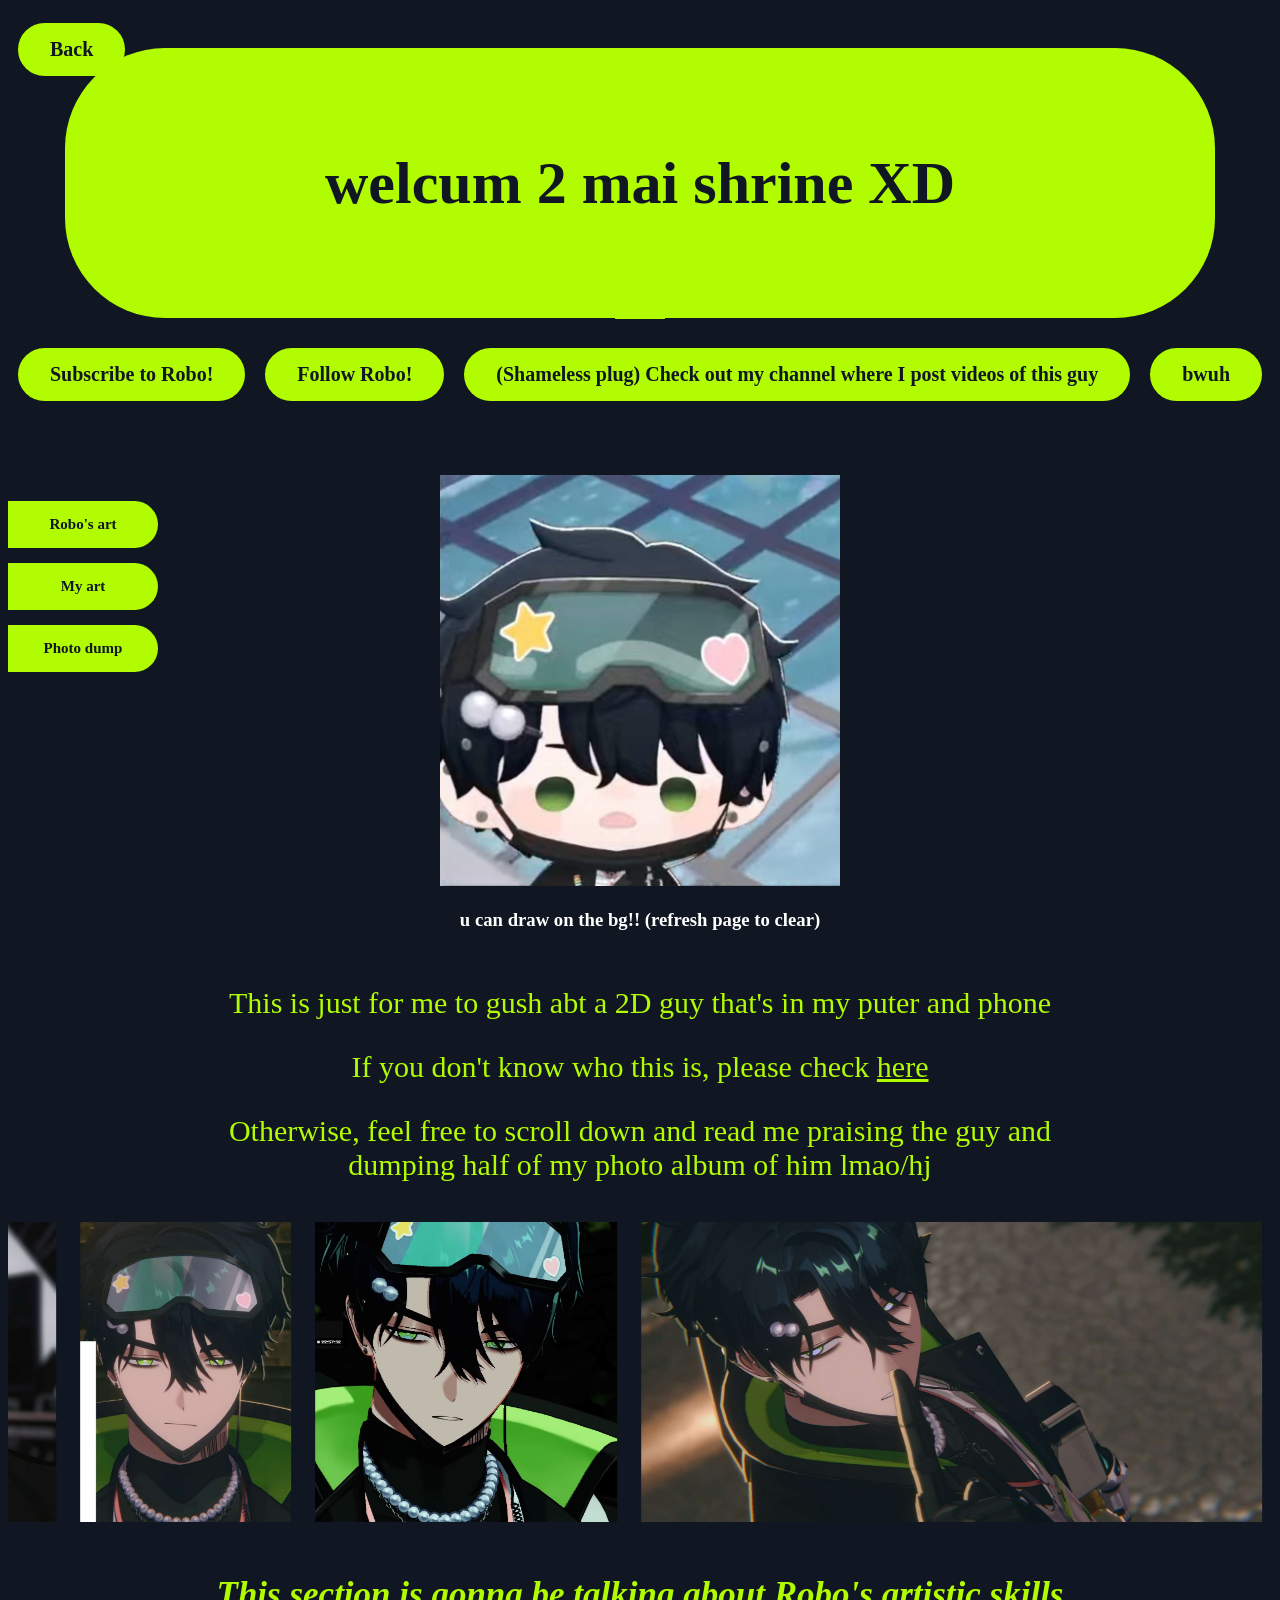
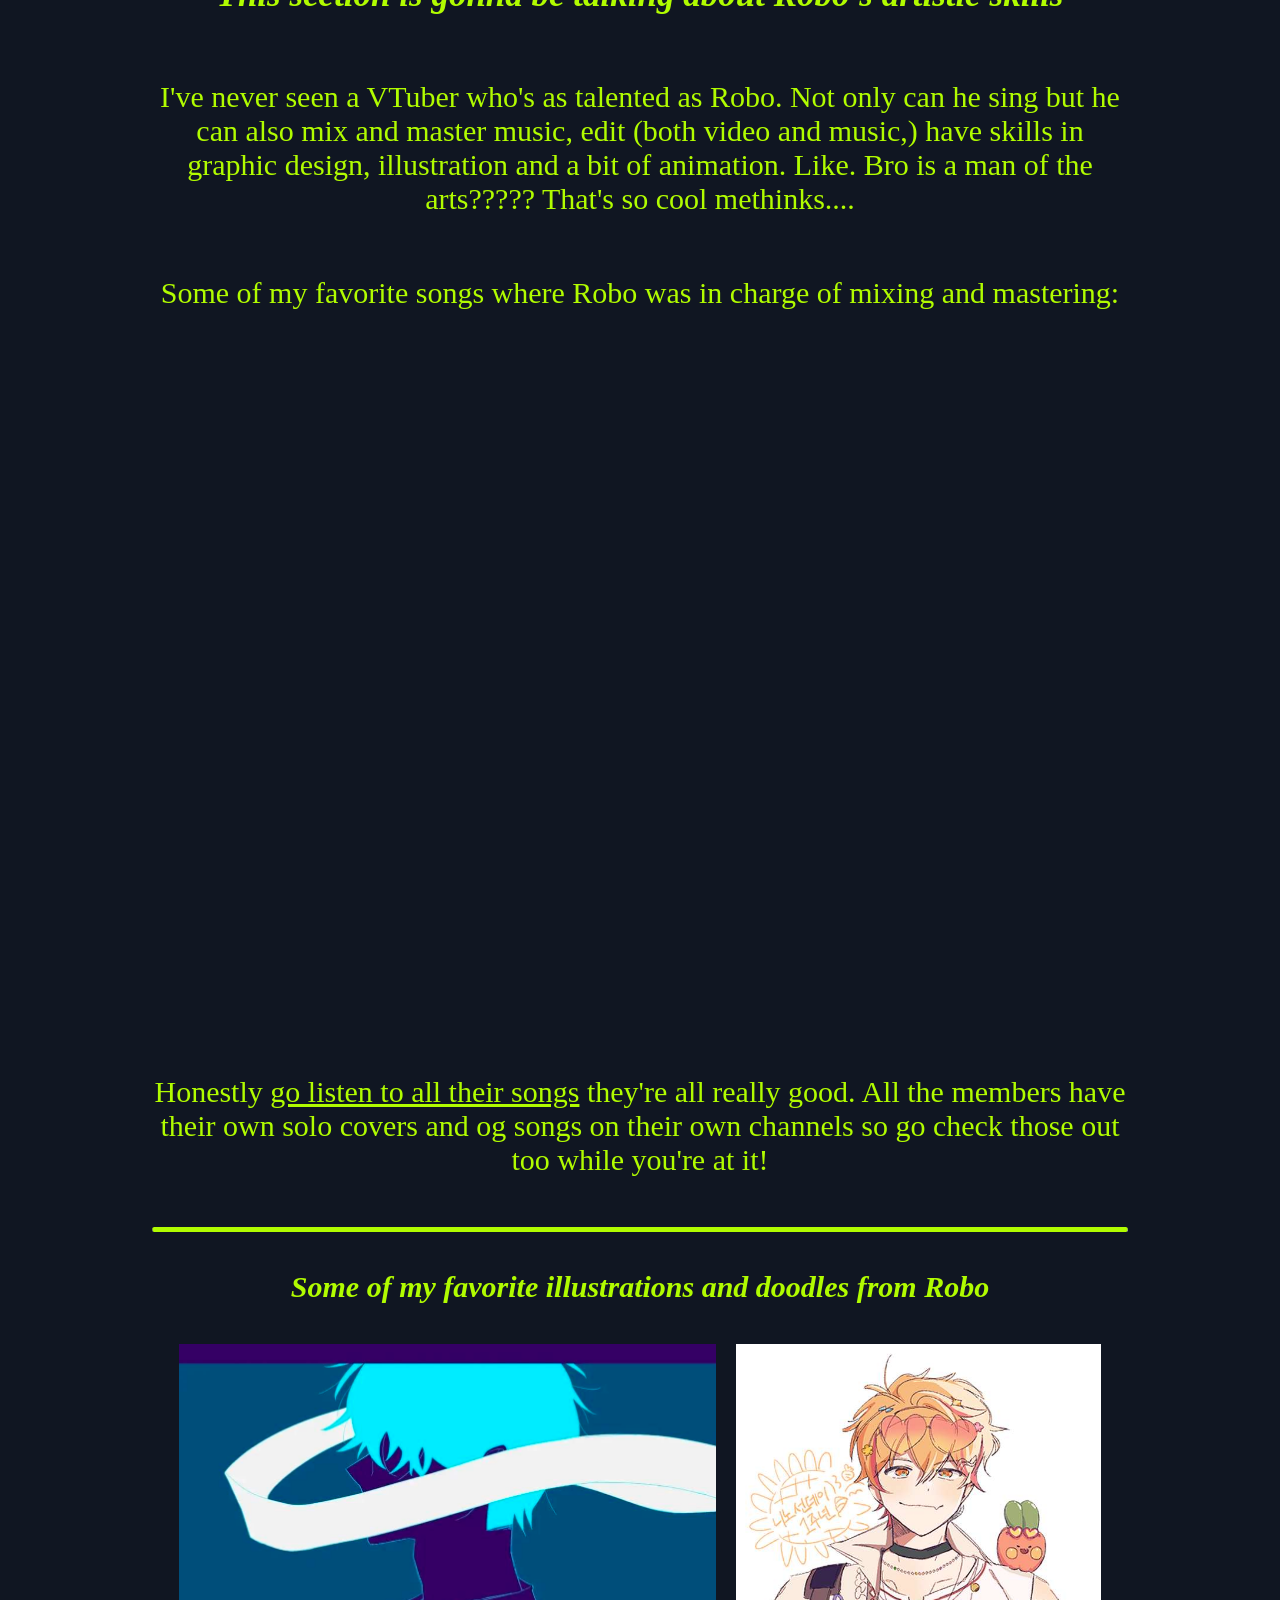
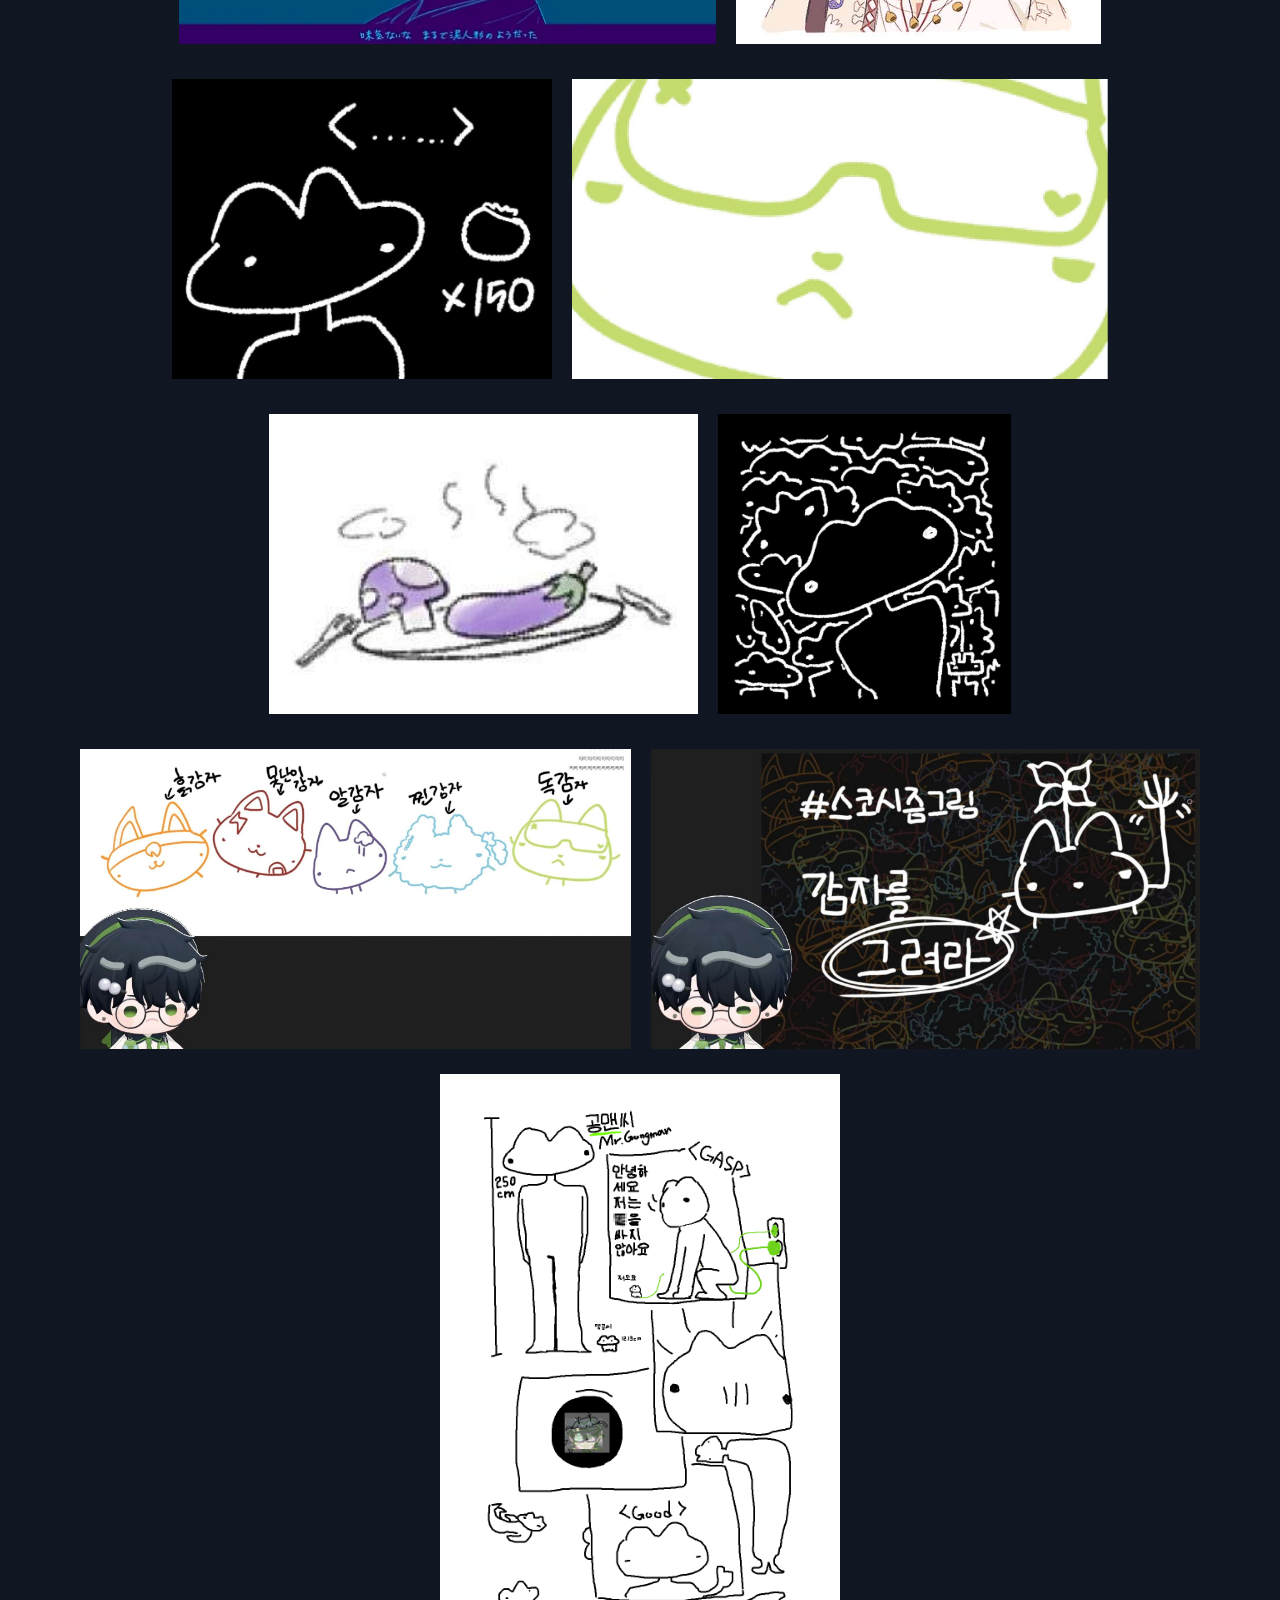
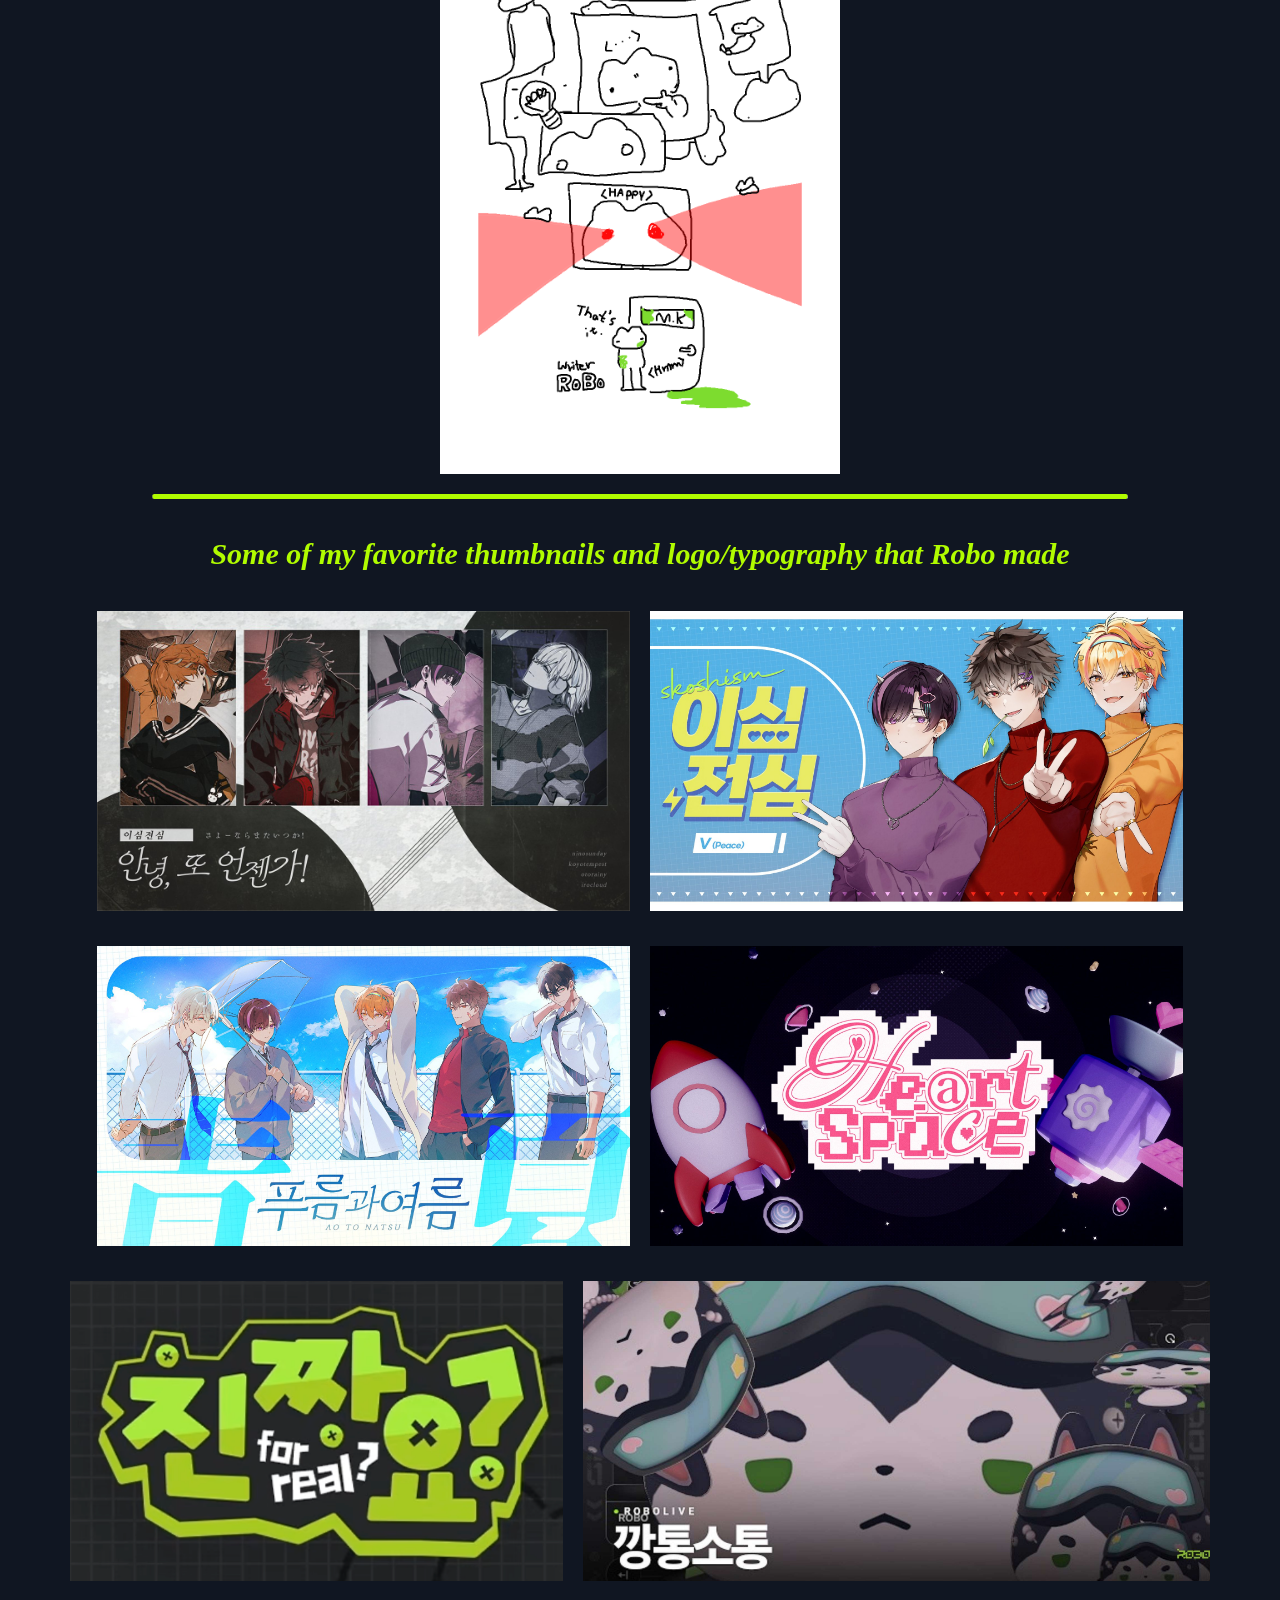
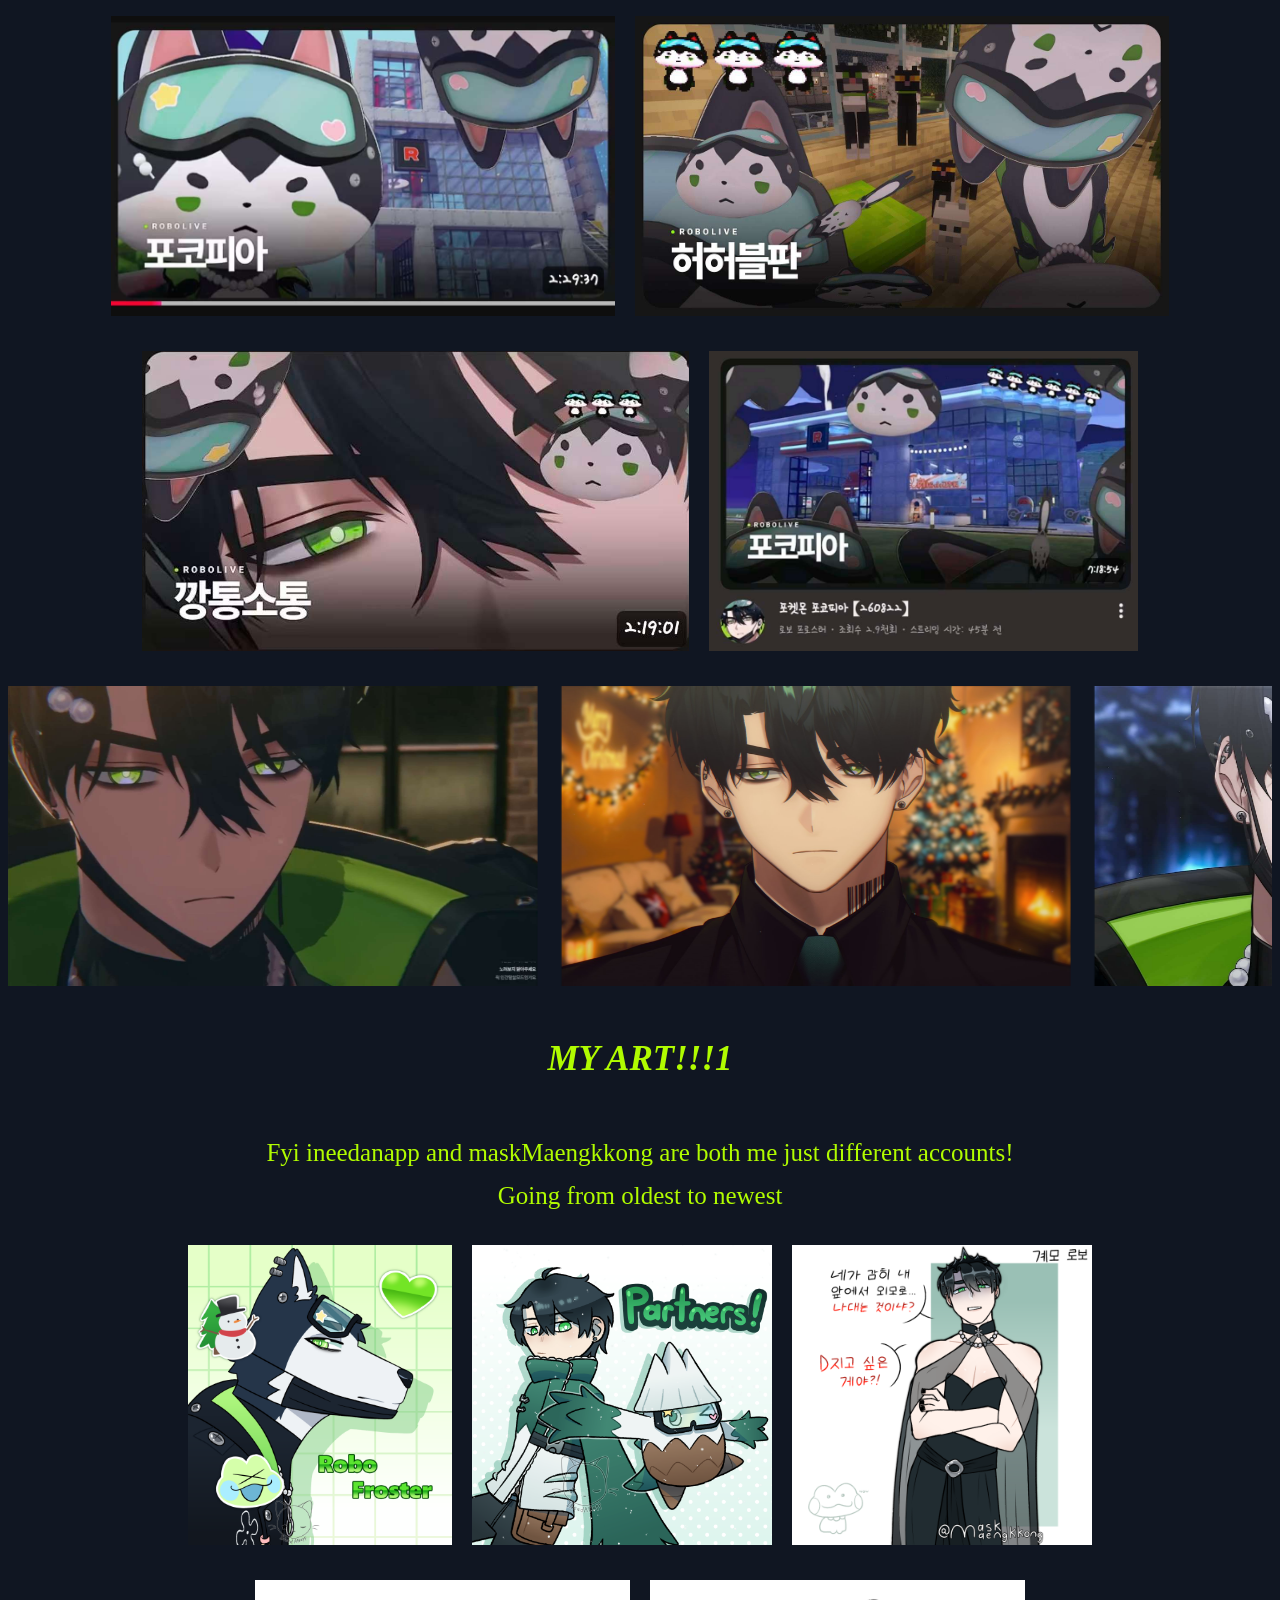
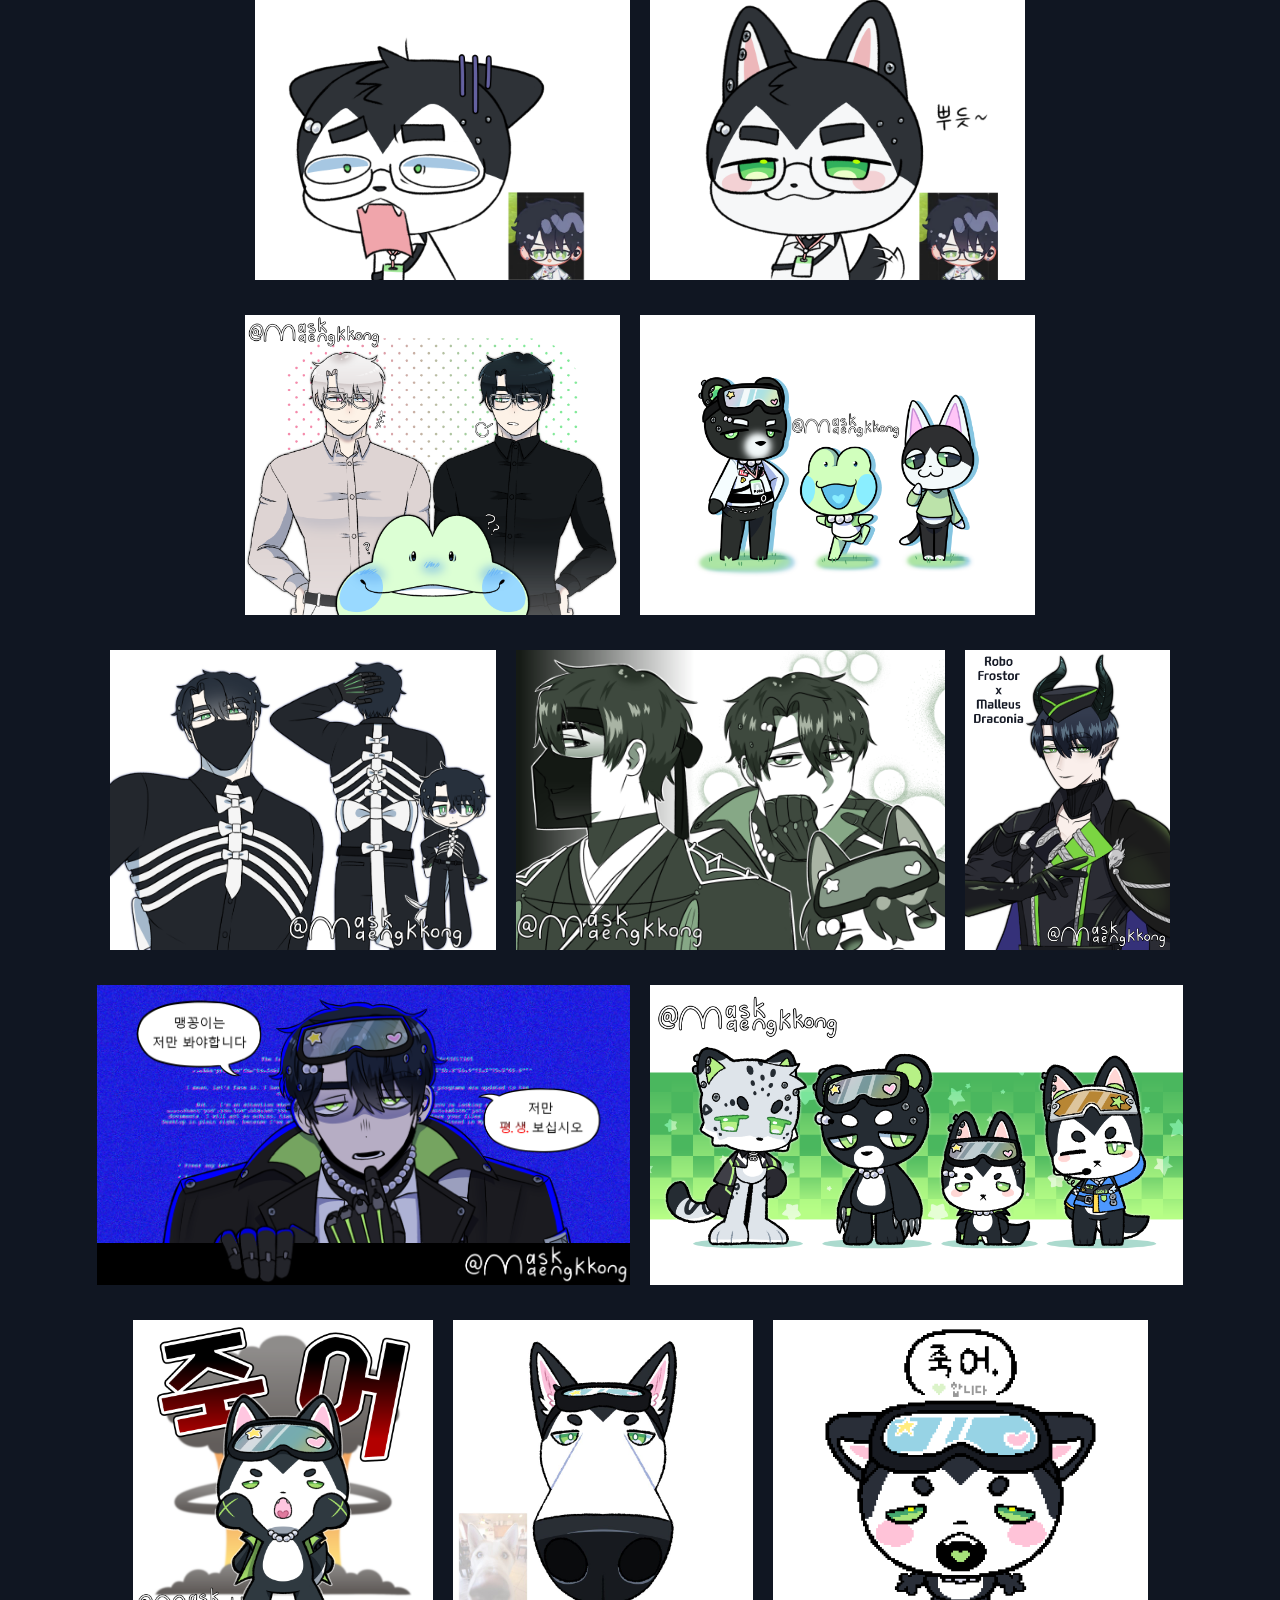
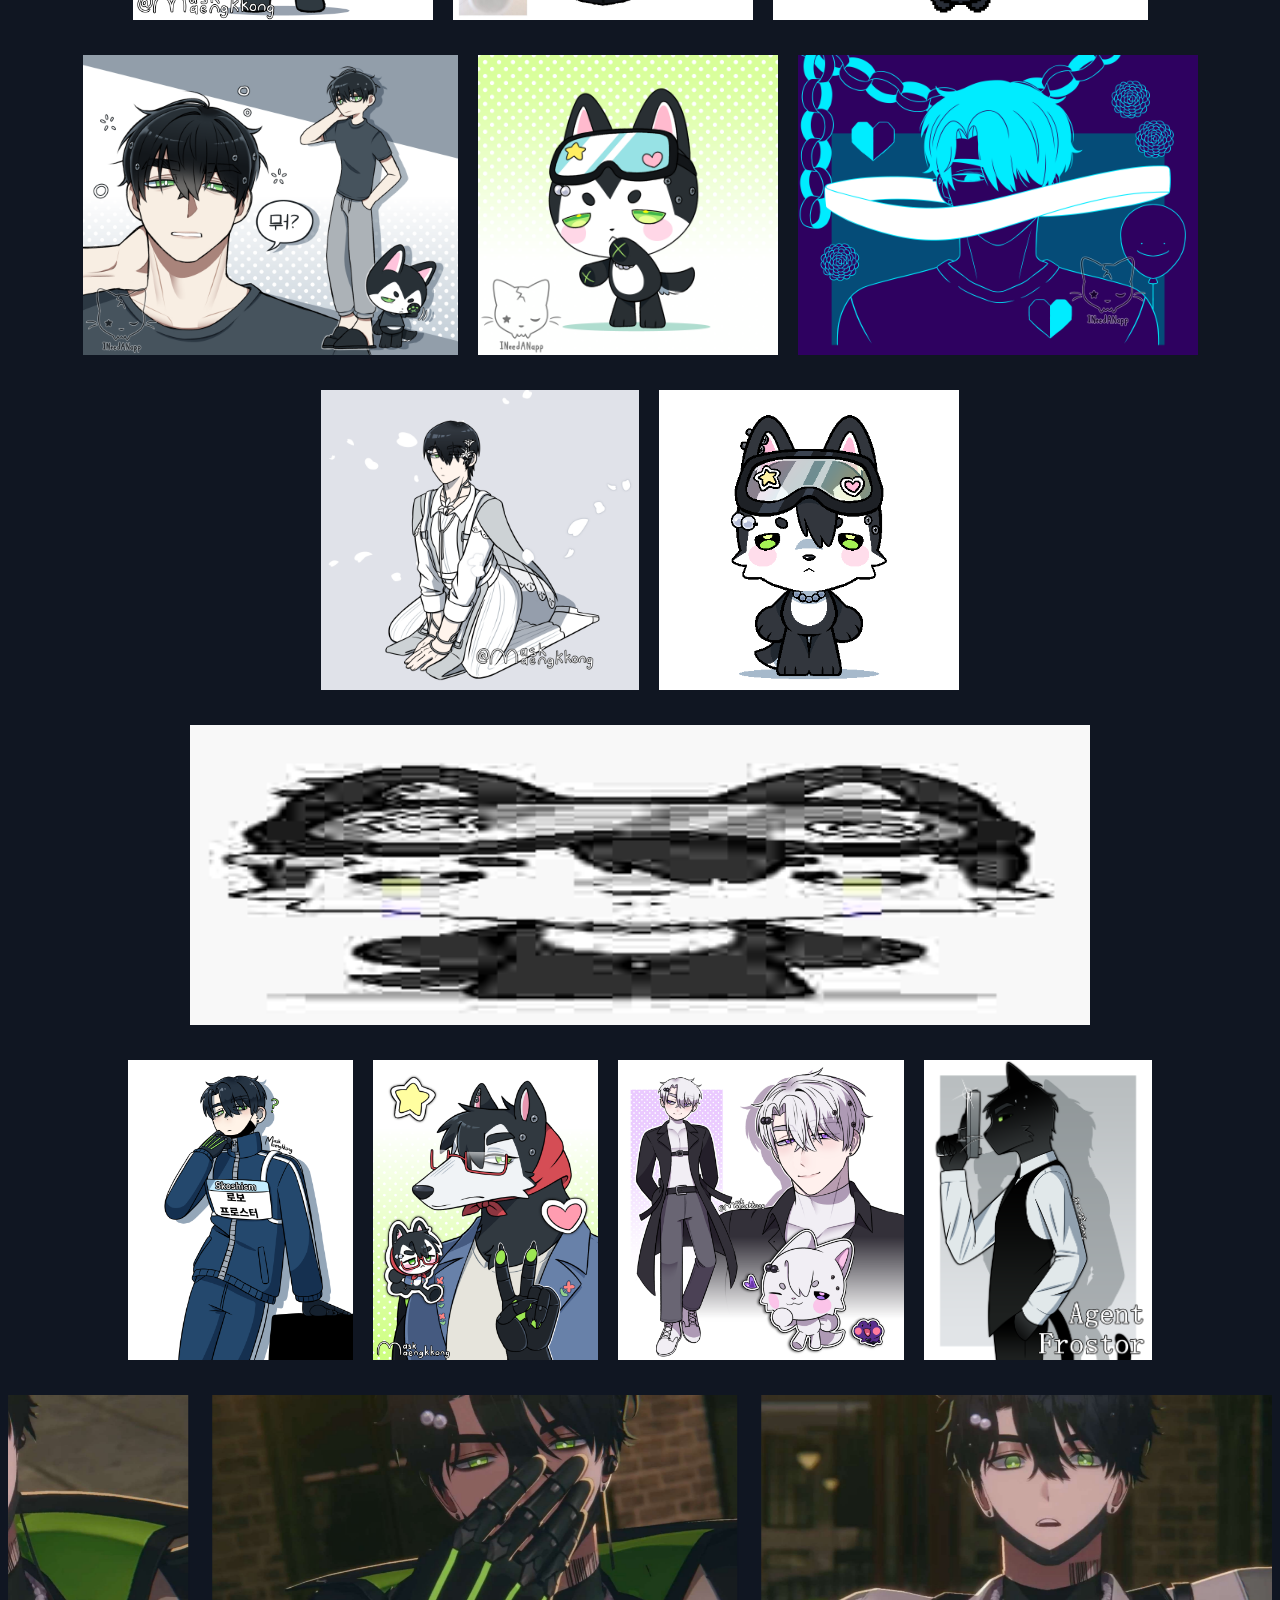
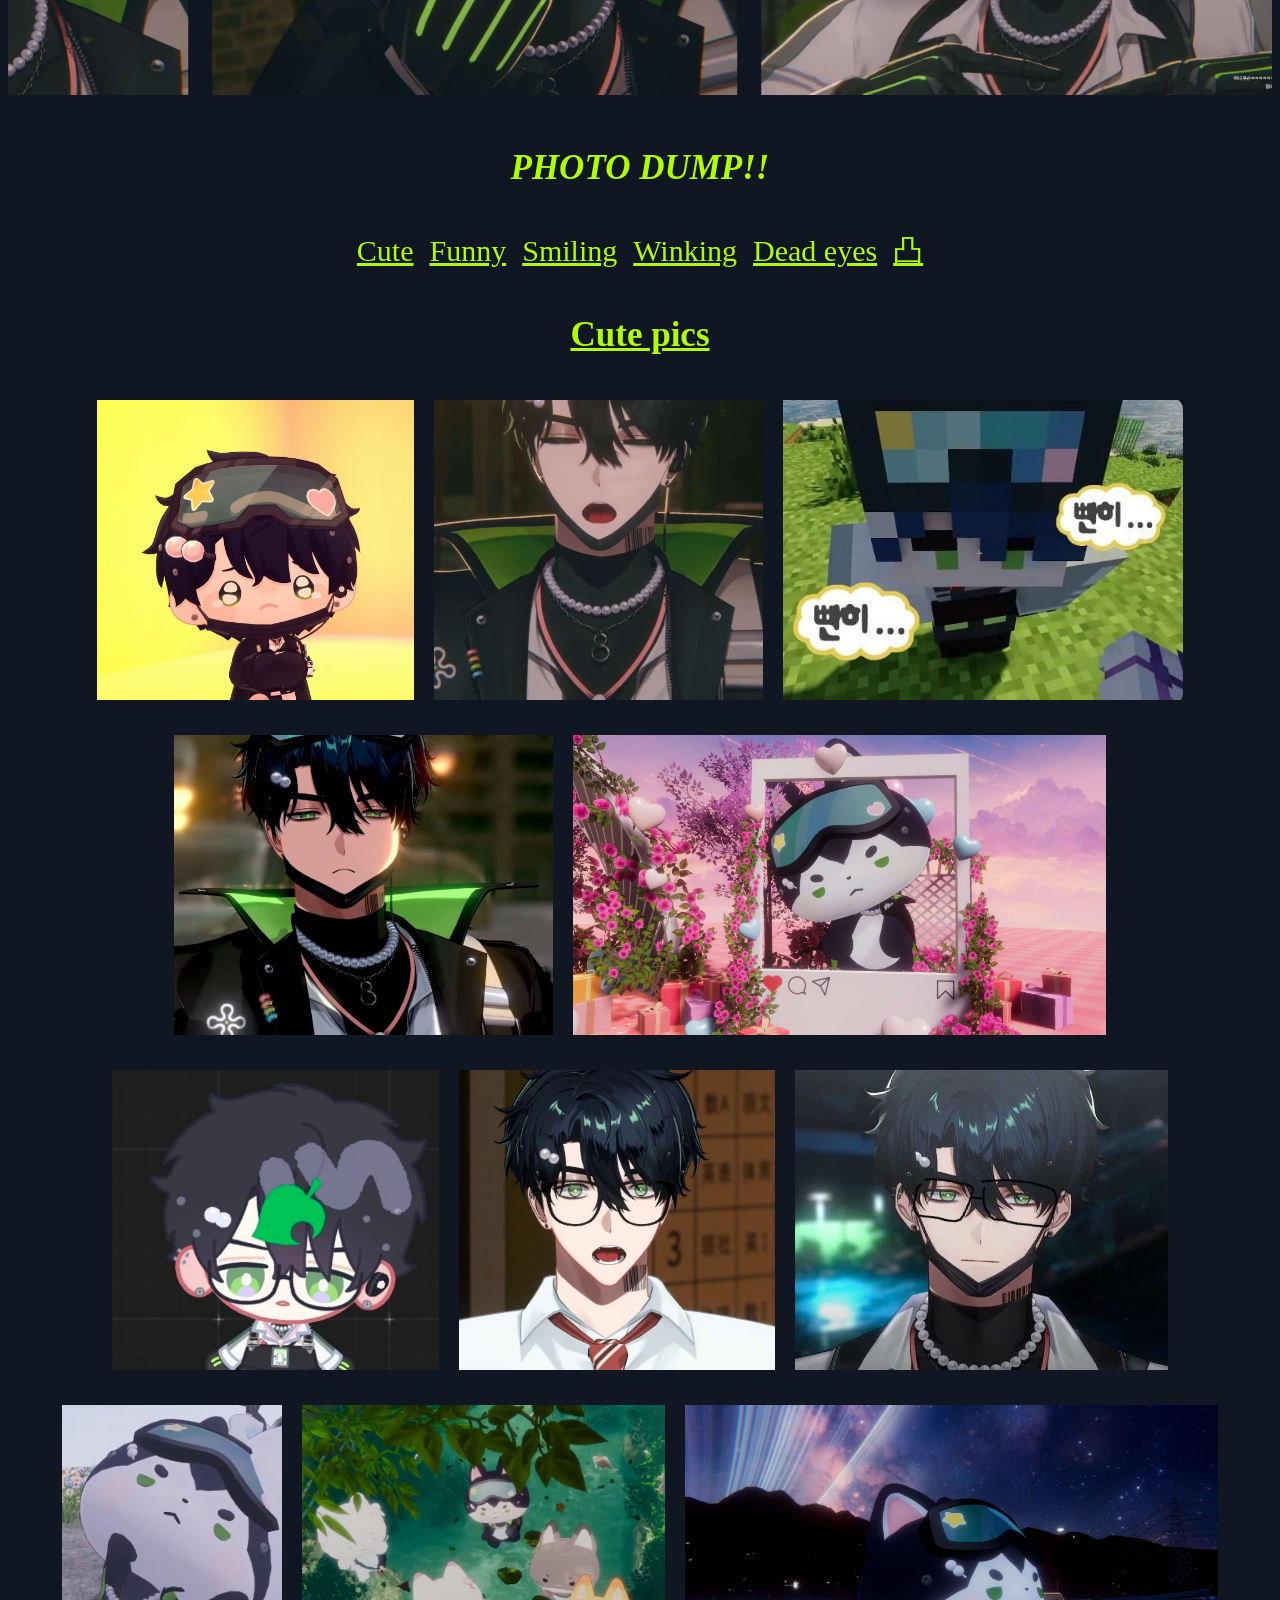
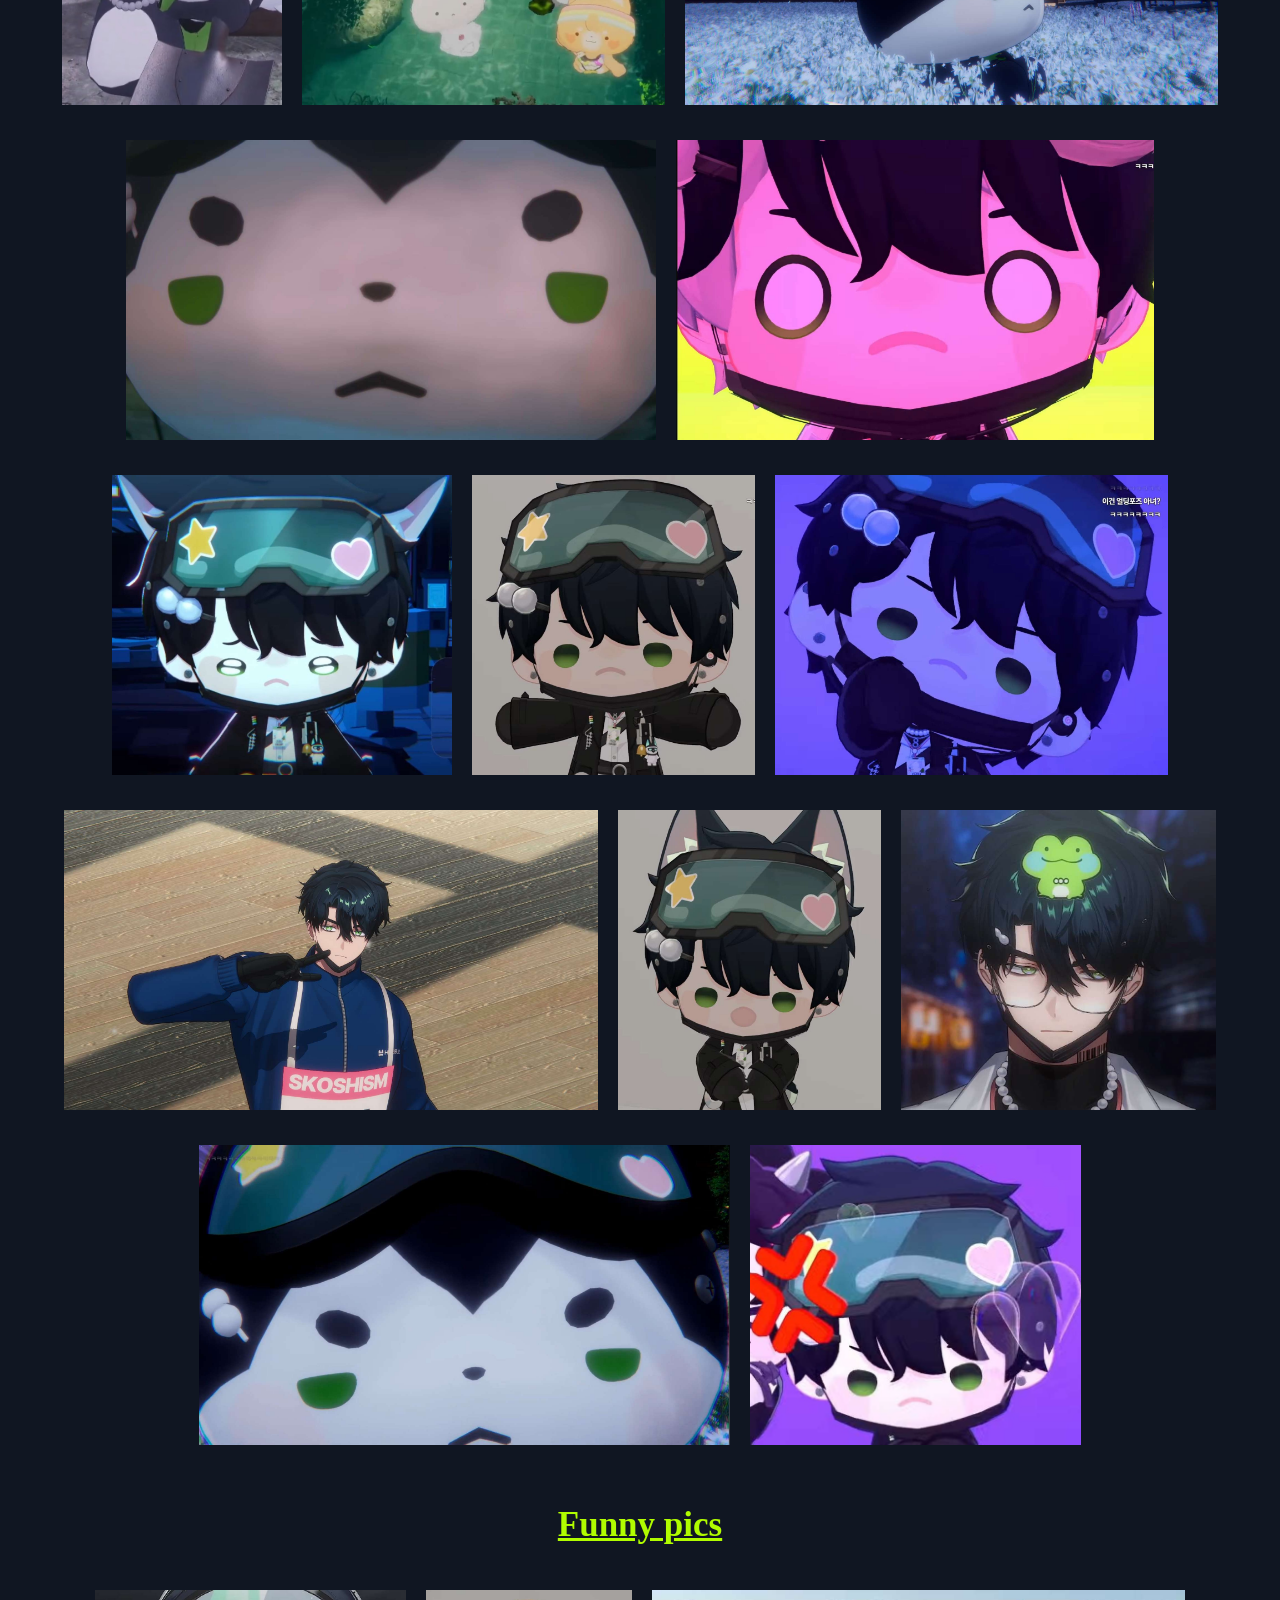
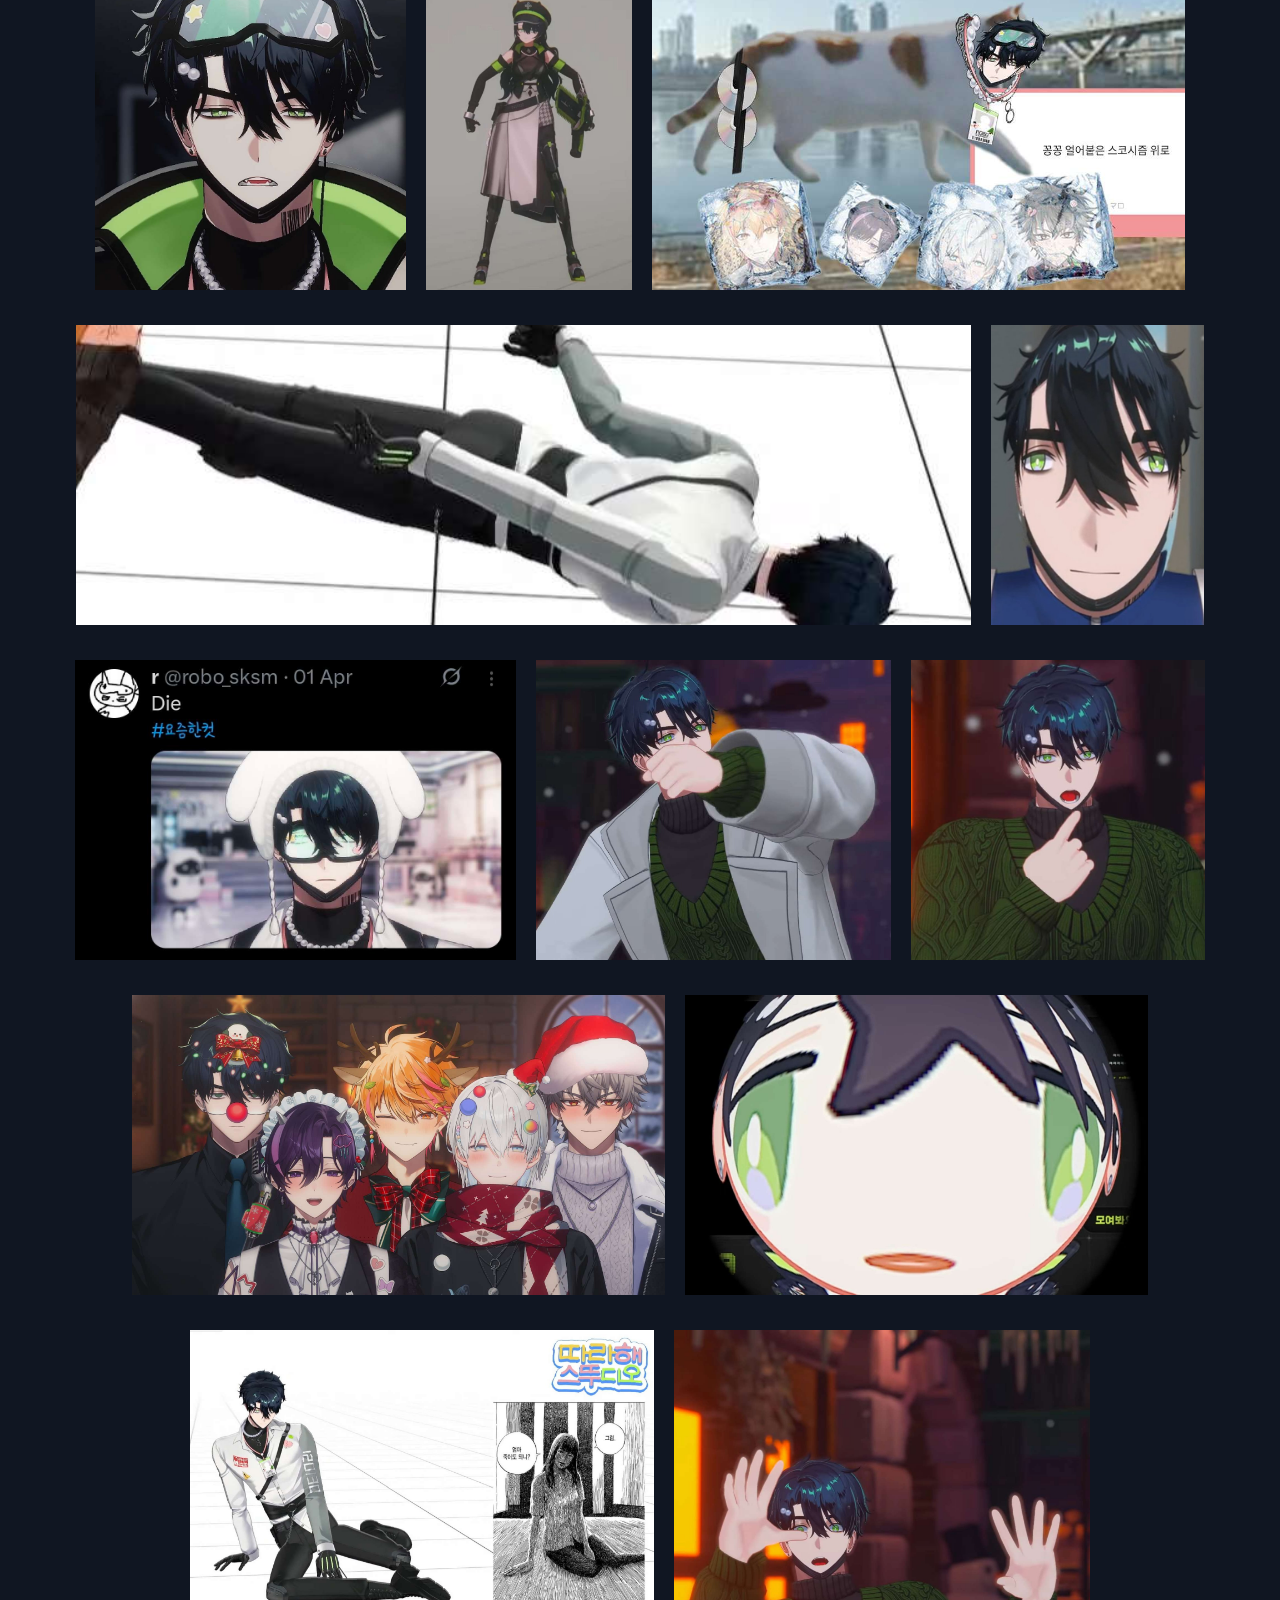
==== commit d5a94ca3: "home page" ====
--- a/index.html
+++ b/index.html
@@ -11,6 +11,8 @@
     </header>
 
     <body>
+        <a href="https://ineedanapp.neocities.org/vtubersSH"><button class="button1" style="position: absolute; margin-top: 15px; margin-left: 10px;"><b>Back</b></button></a>
+
         <div class="center">
             <p style="top: 256.5px; position: absolute;"><a href="sappy.html">:3c?</a></p>
         </div>
@@ -24,7 +26,7 @@
             <a href="https://x.com/ROB0FROSTOR" target="_blank"><button class="button1"><b>Follow Robo!</b></button></a>
             <a href="https://www.youtube.com/@maskMaengkkong" target="_blank"><button class="button1"><b>(Shameless plug) Check out my channel where I post videos of this guy</b></button></a>
             <a href="bwuh.html"><button class="button1" style="margin-right: 0px;"><b>bwuh</b></button></a>
-        </div>
+        </div>  
 
         <div class="sticky">
             <a href="#robos_art"><button class="button2"><b>Robo's art</b></button></a>
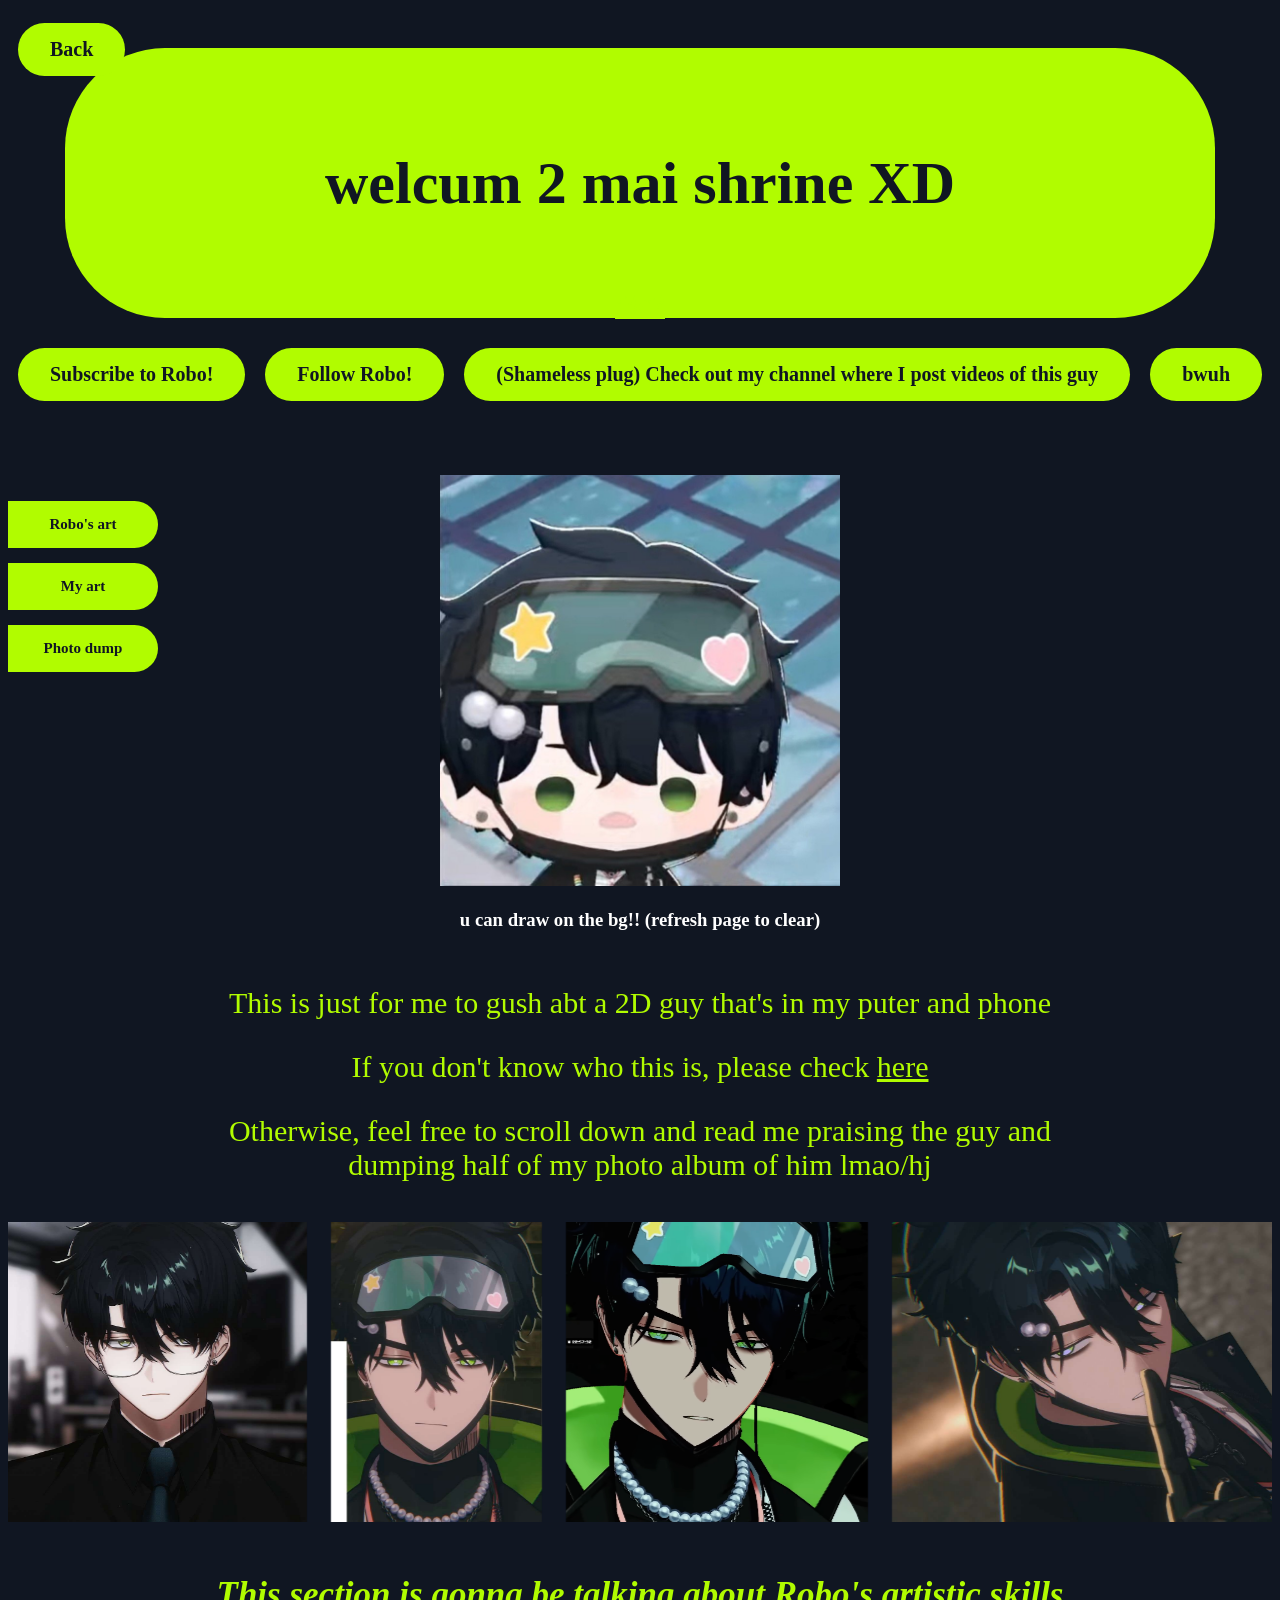
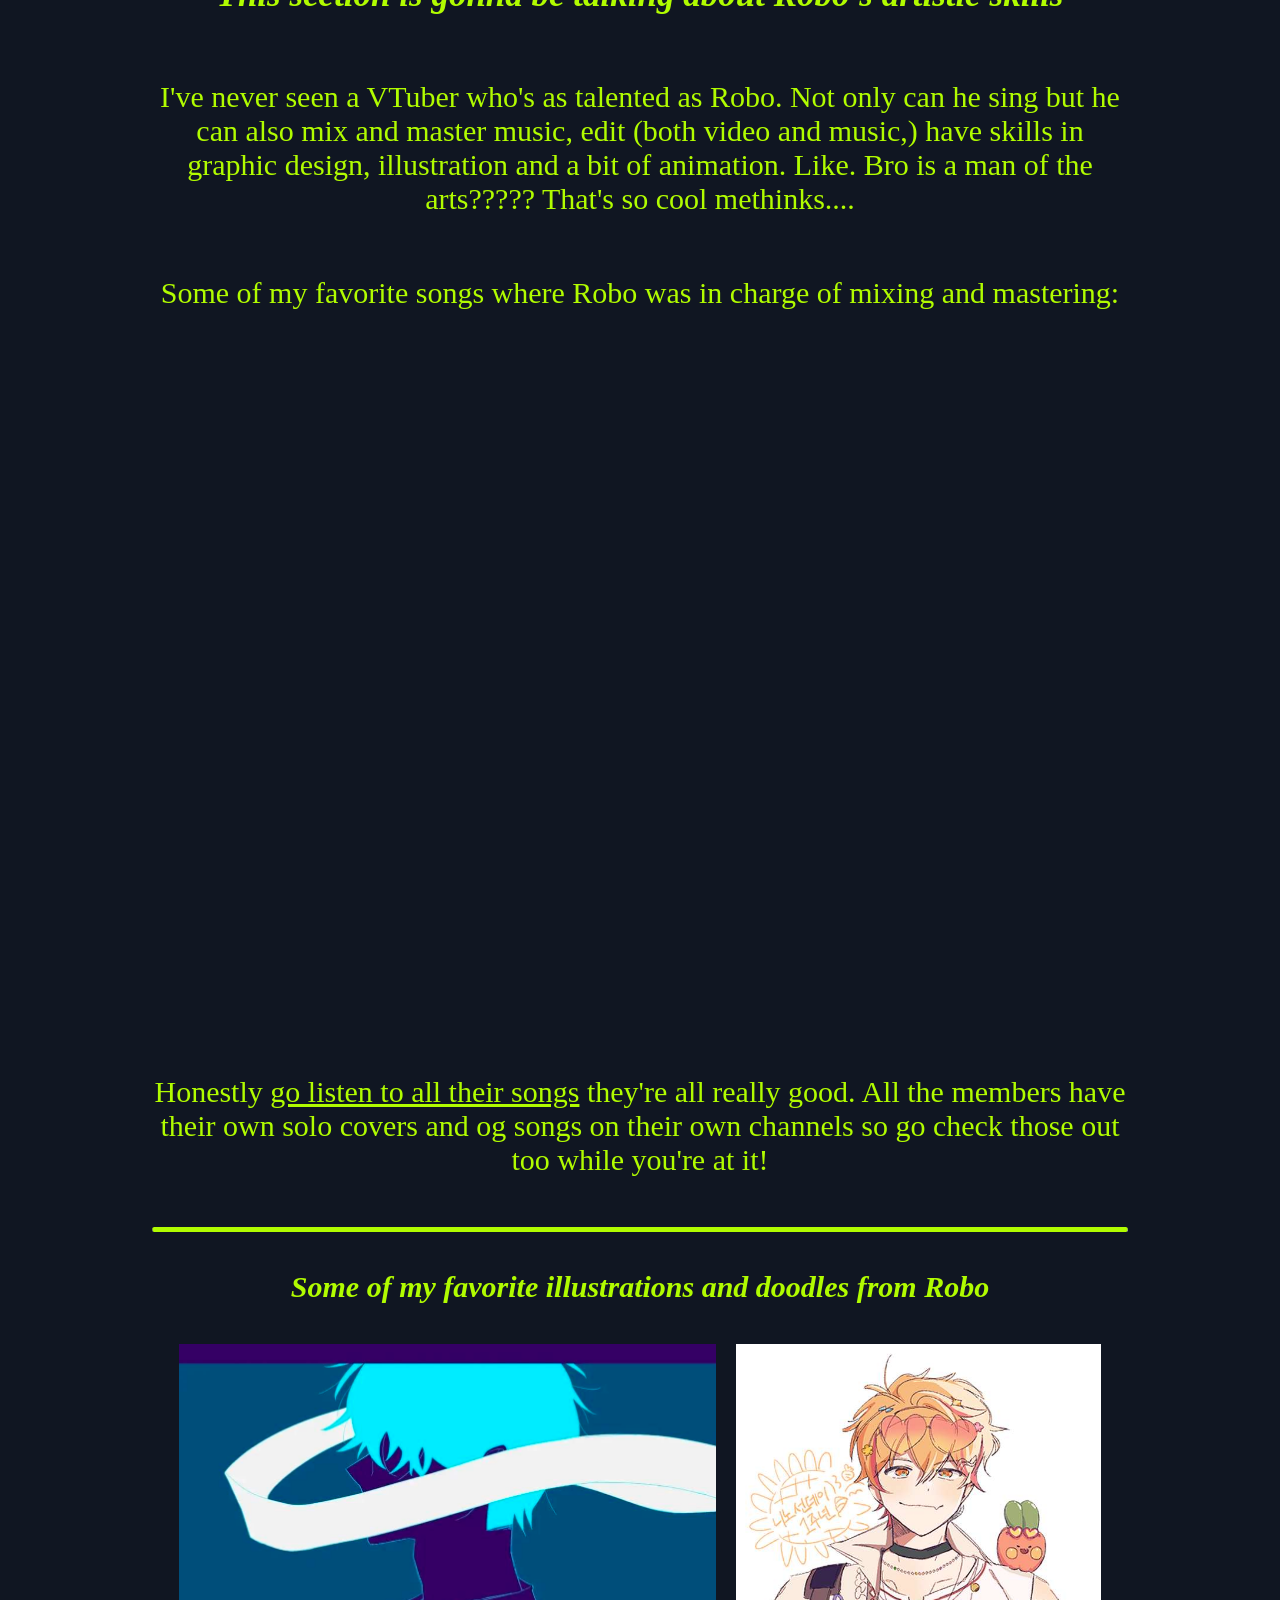
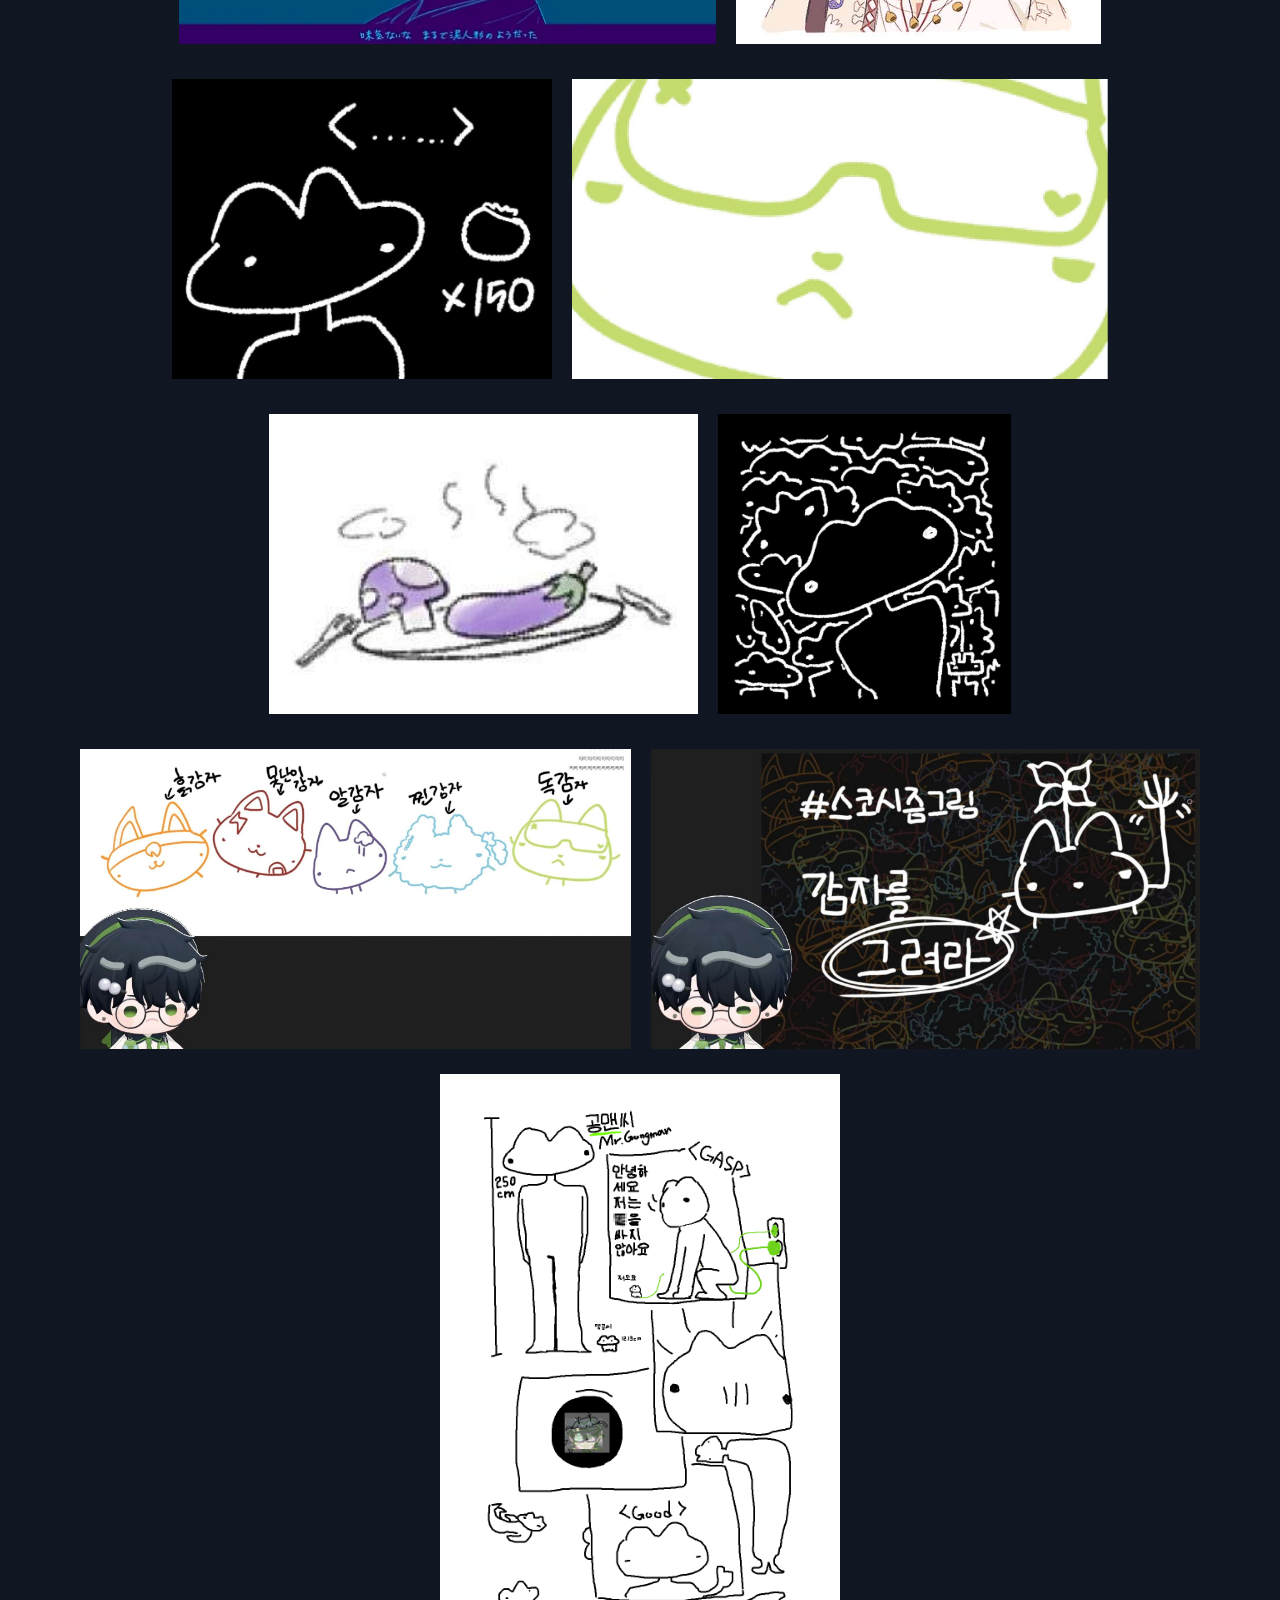
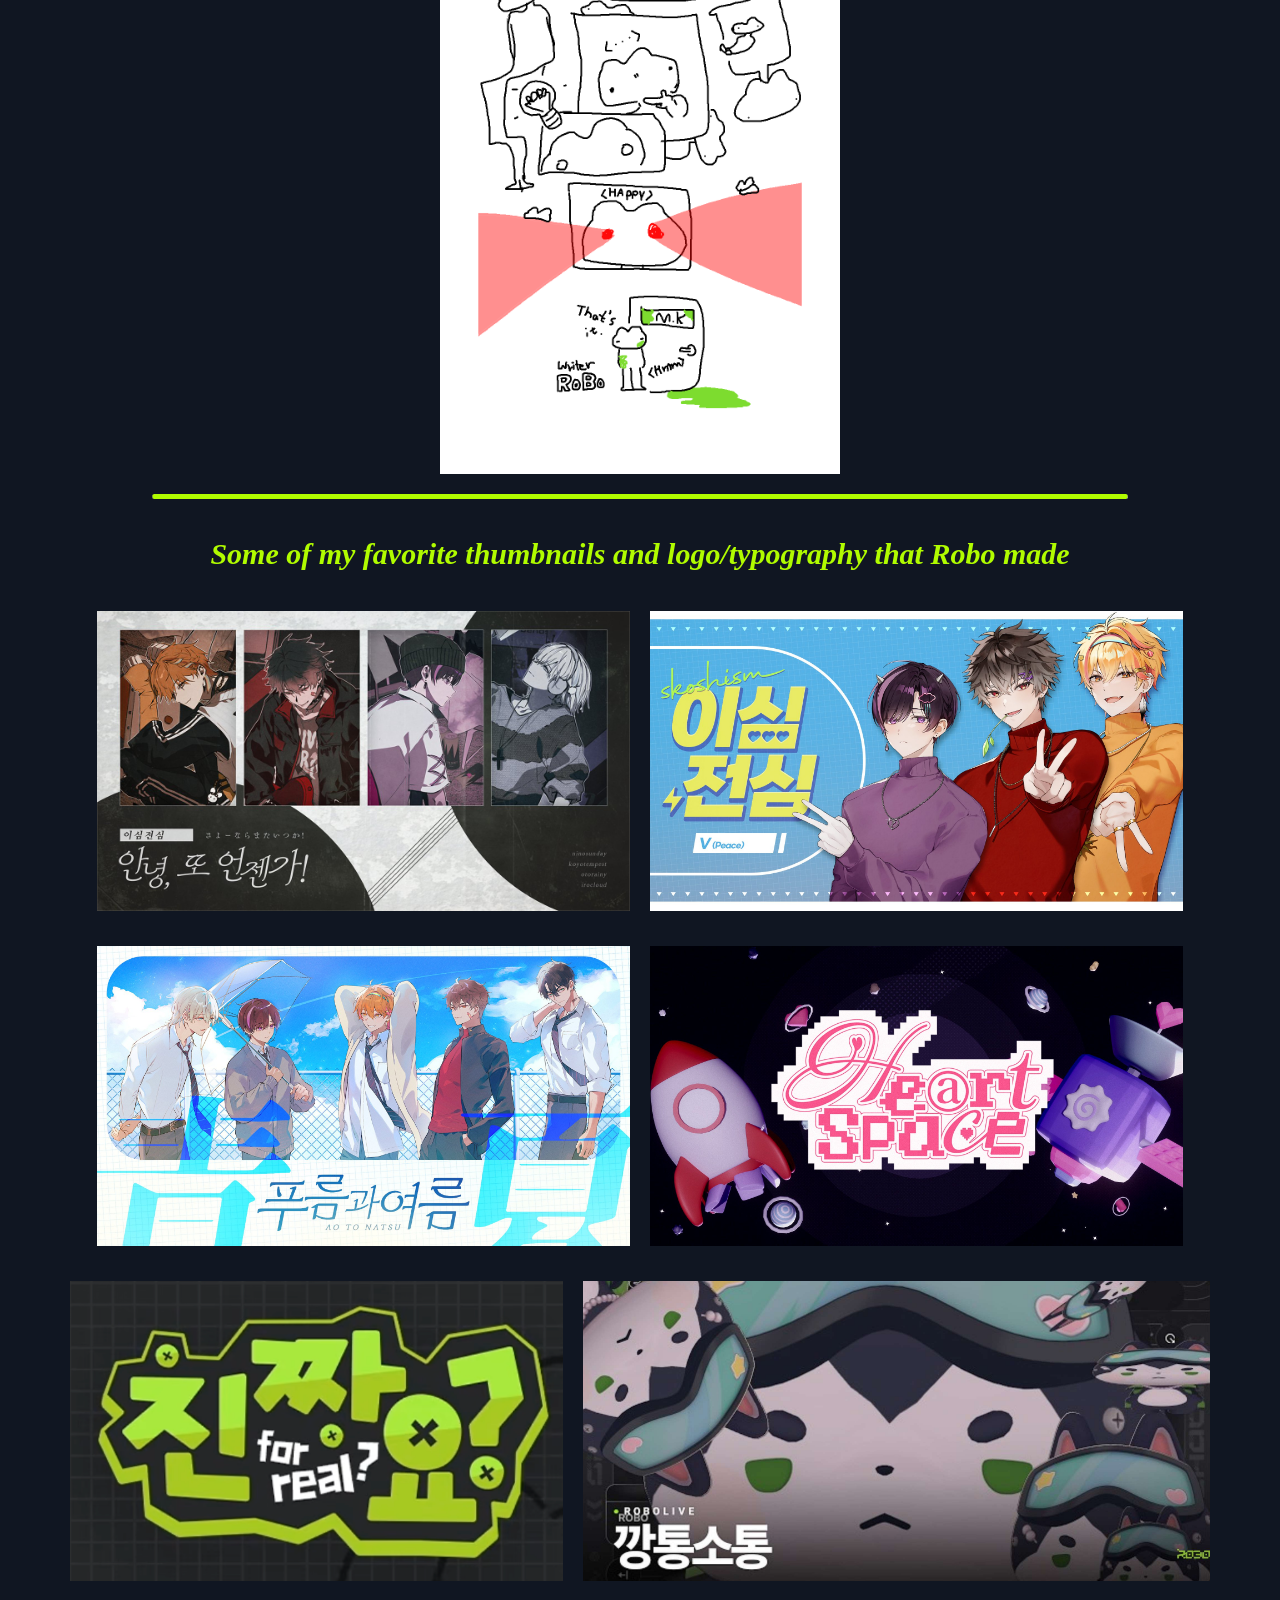
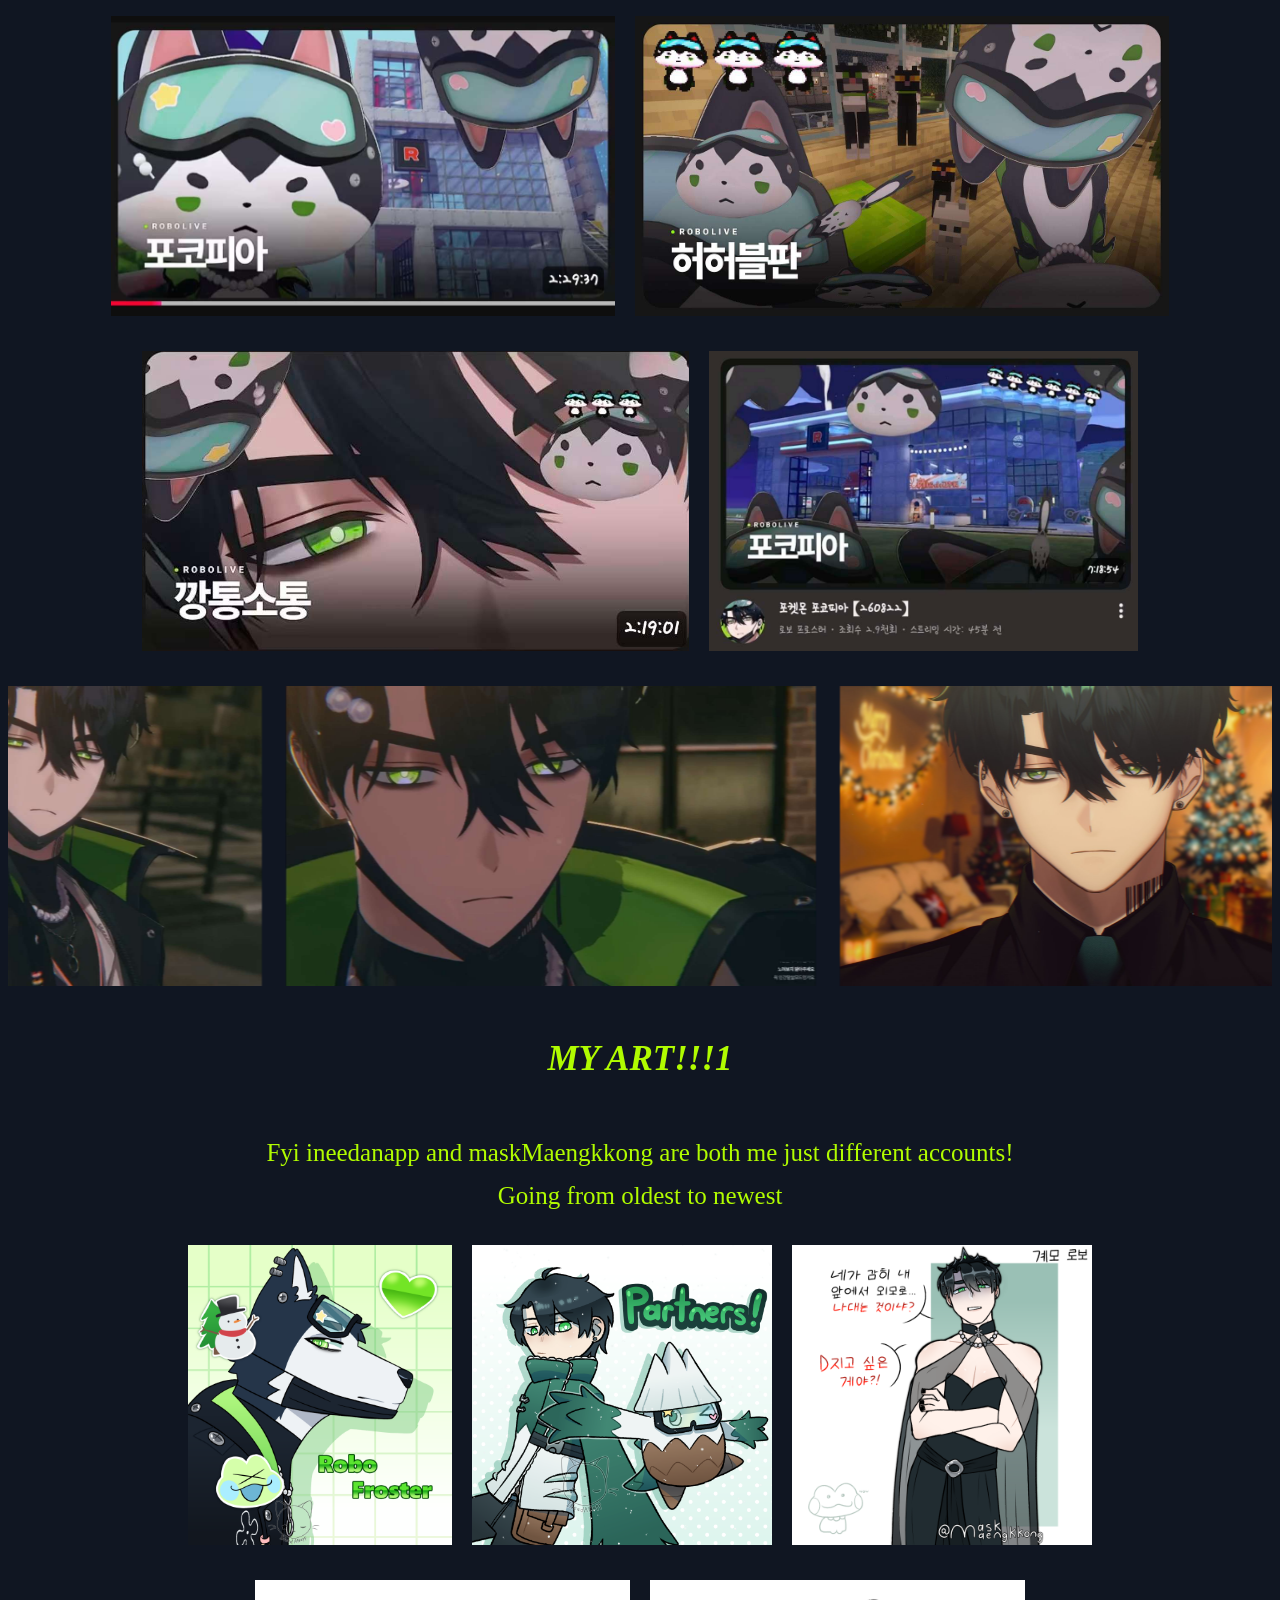
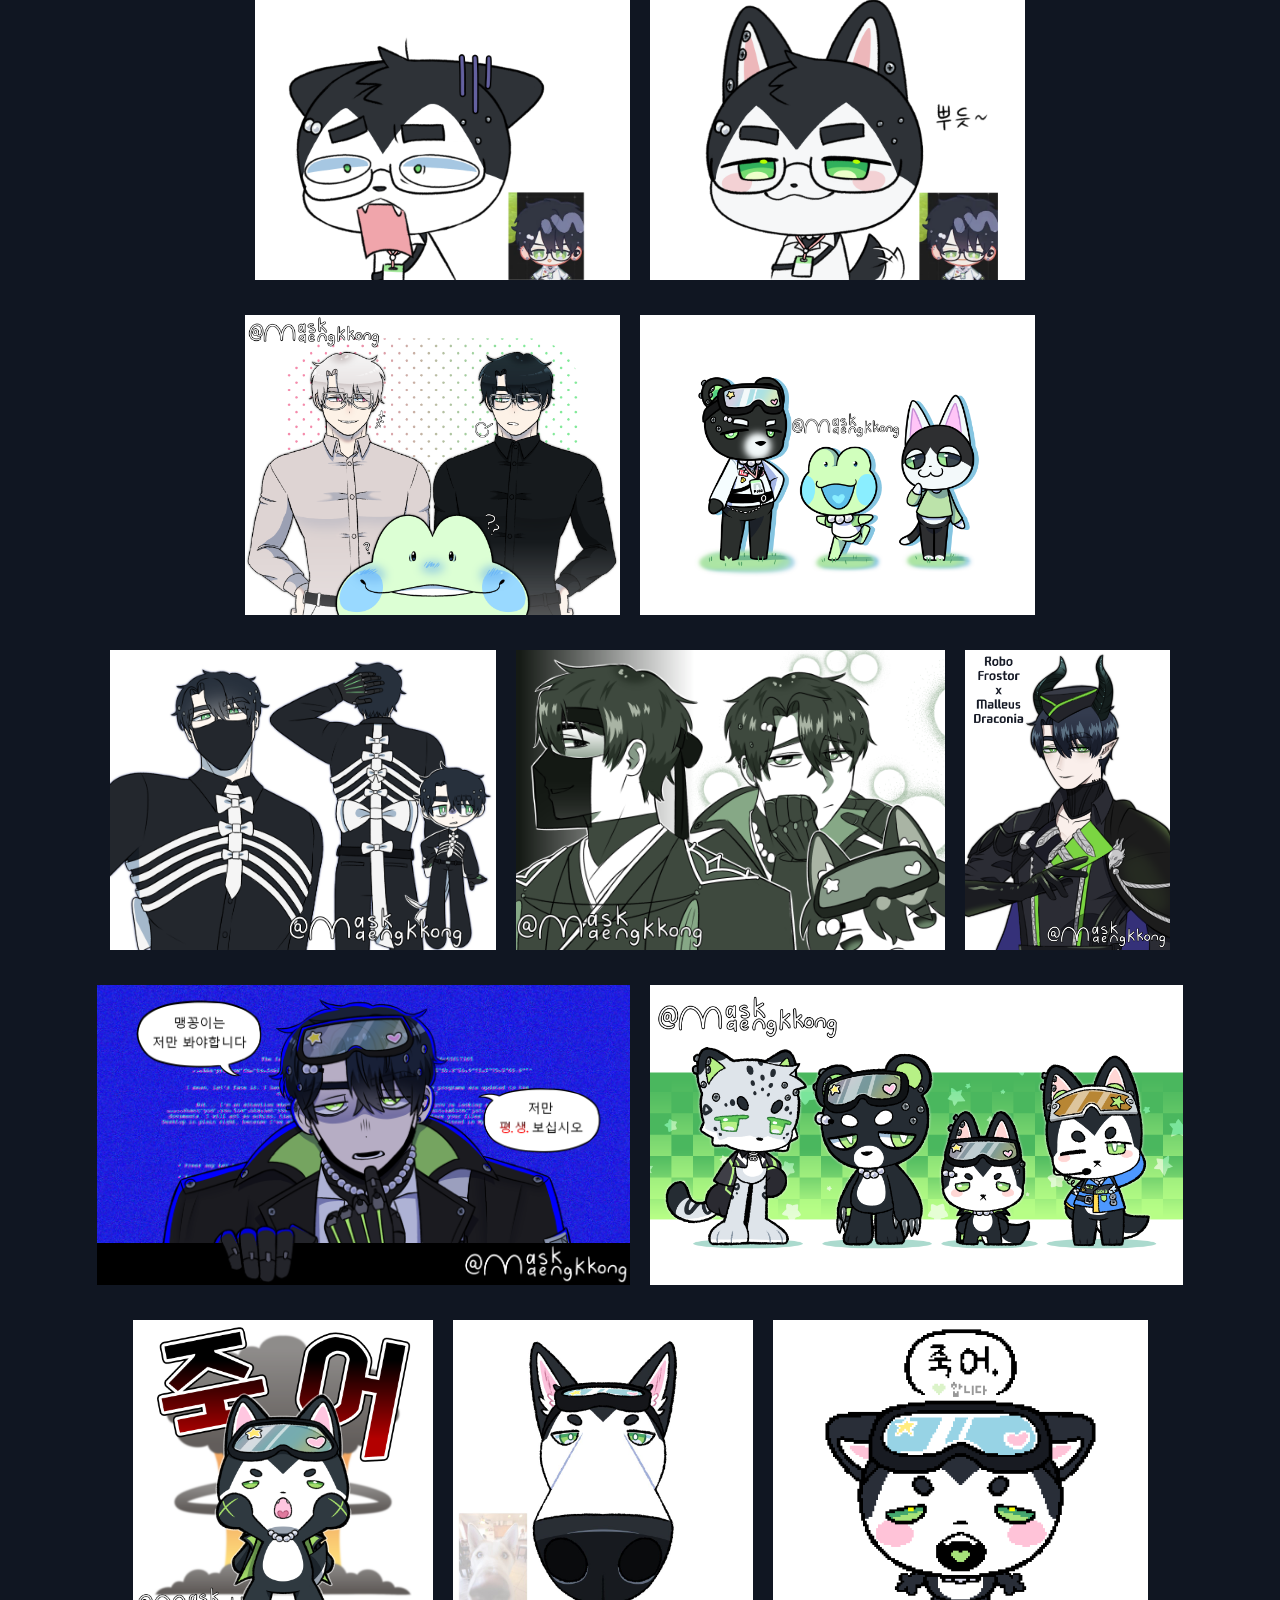
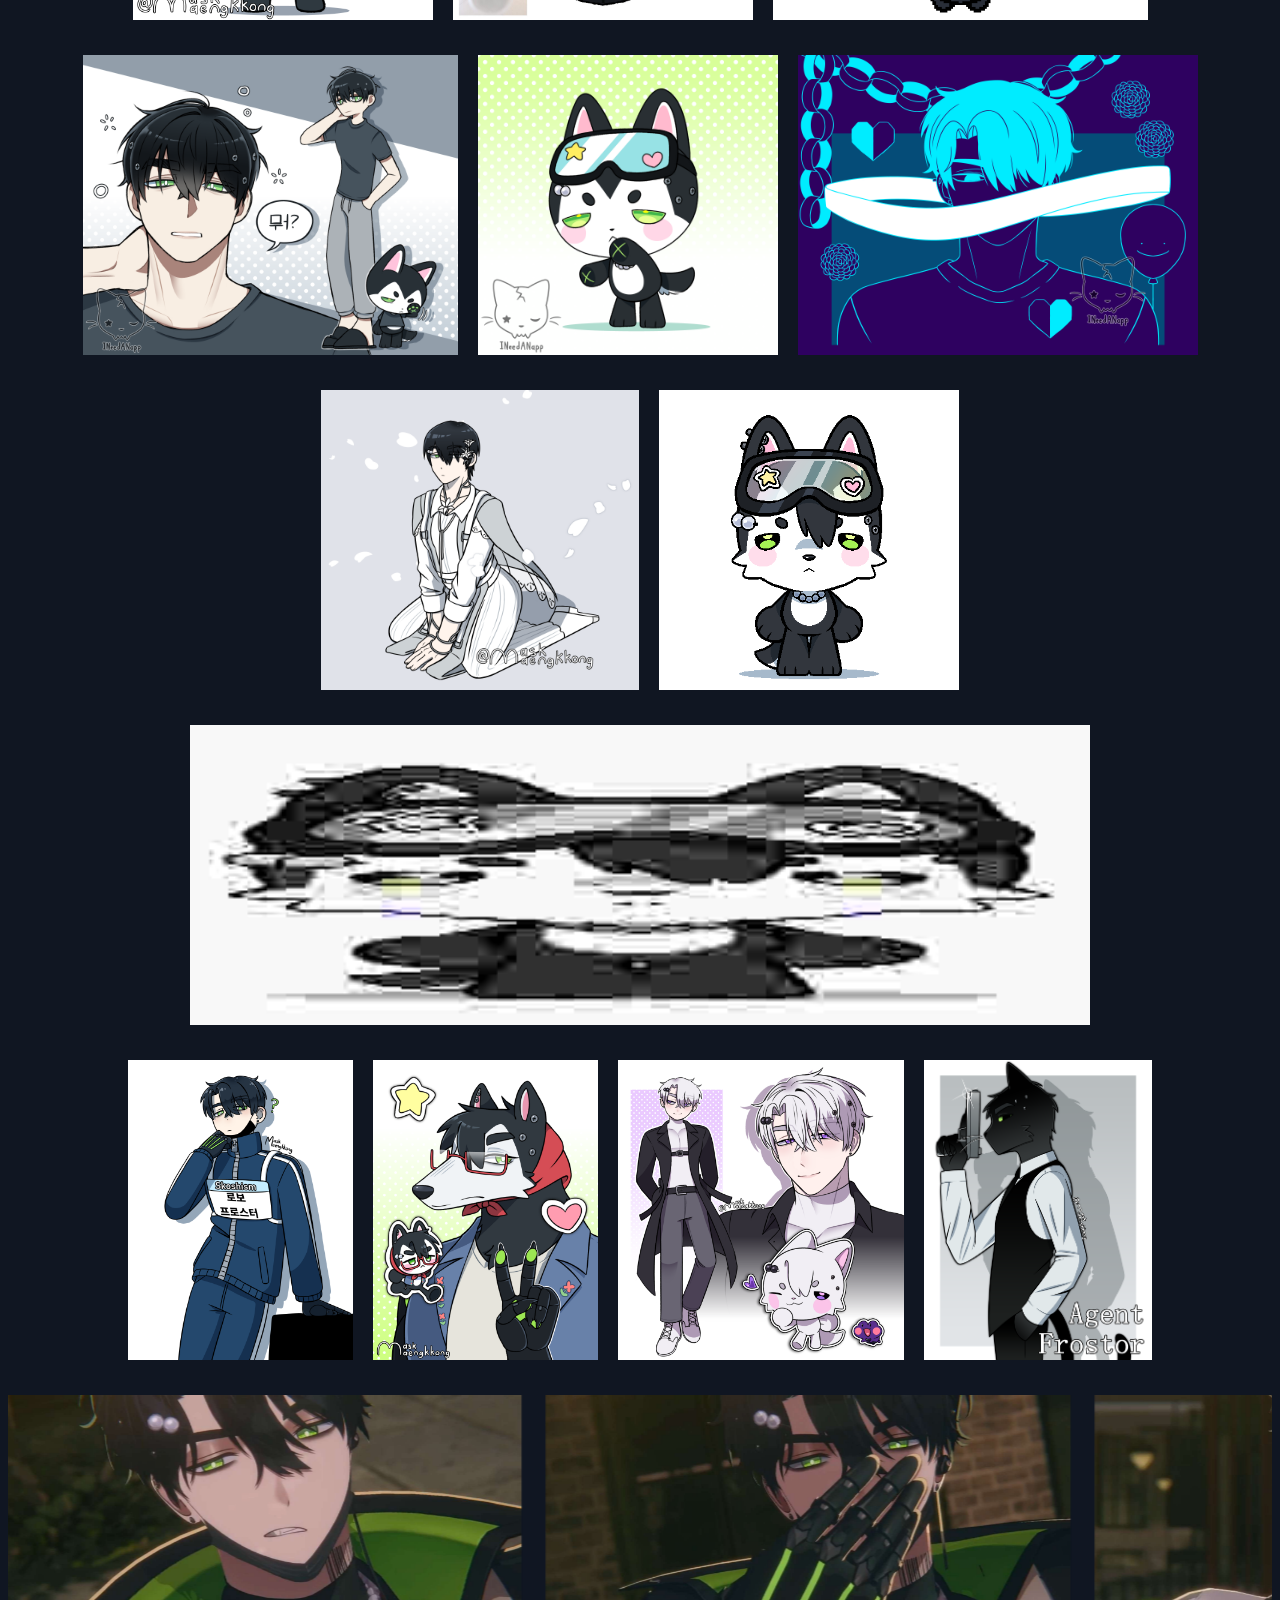
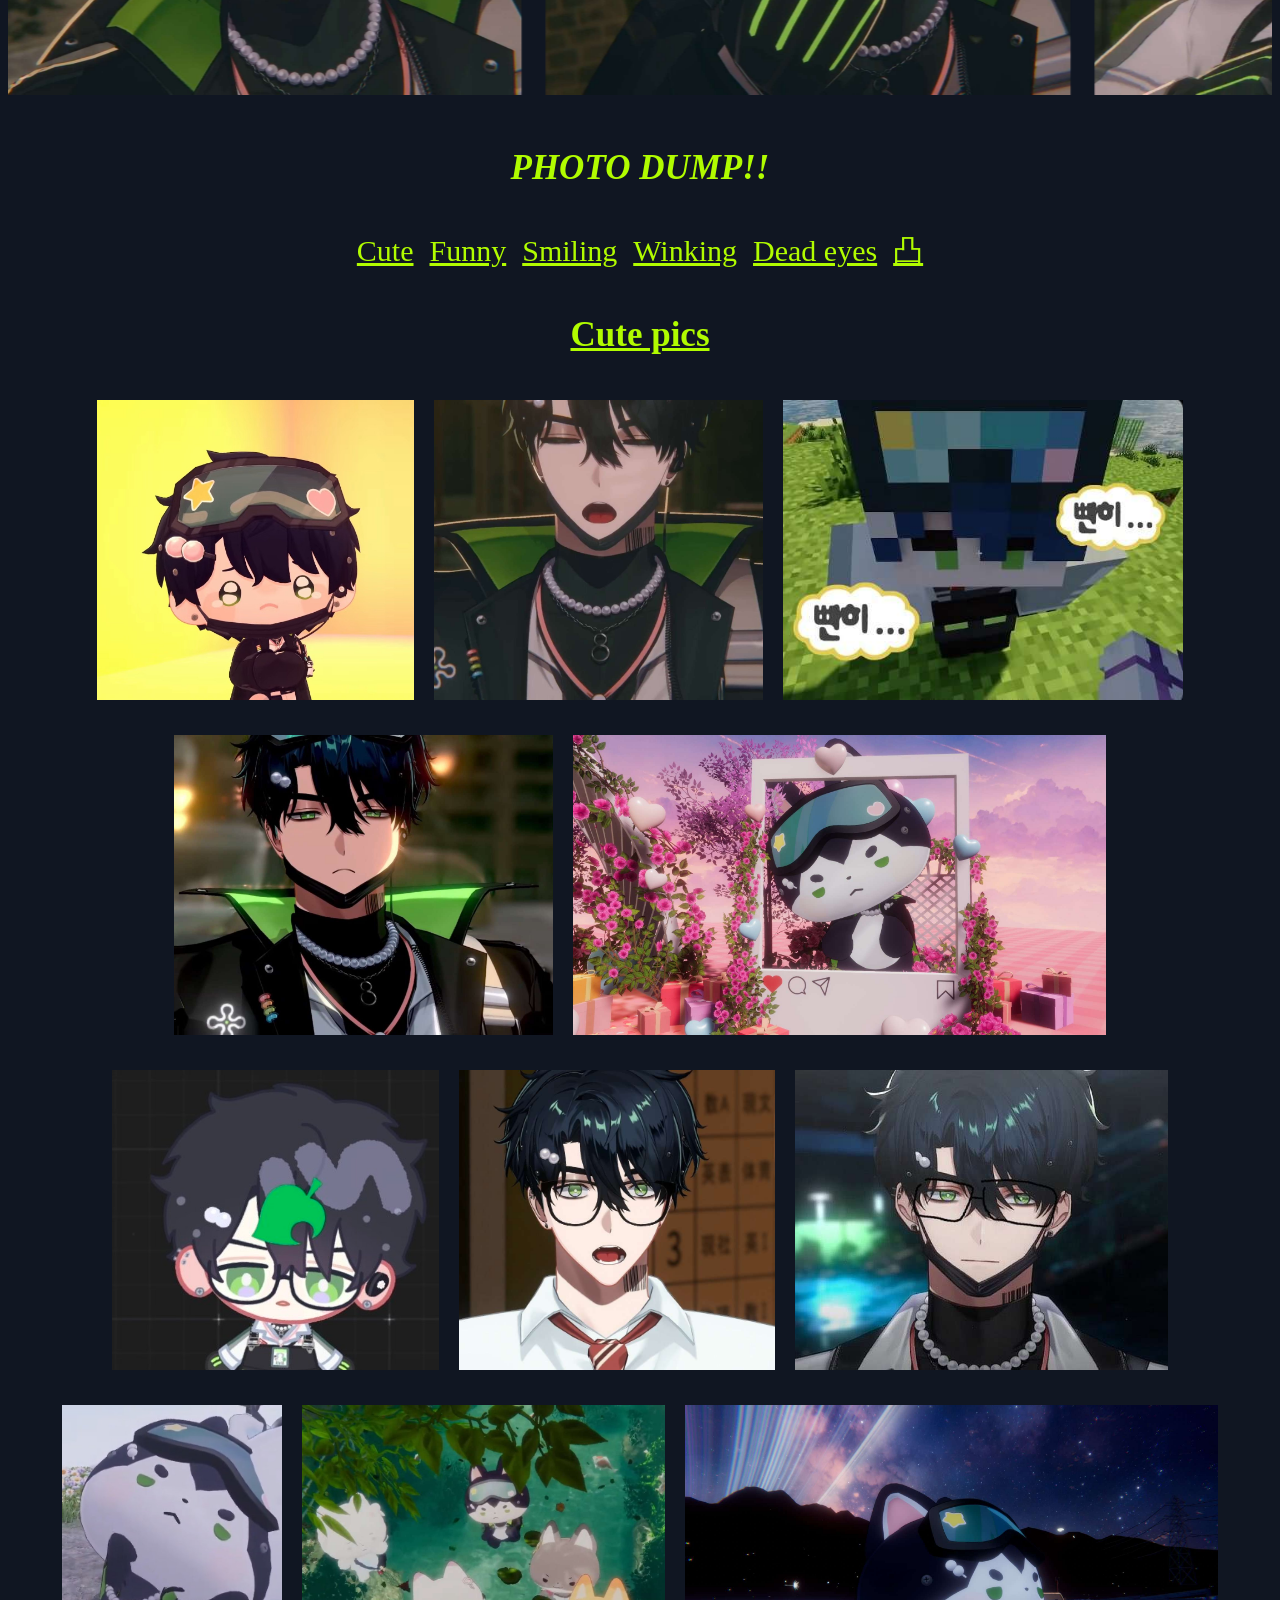
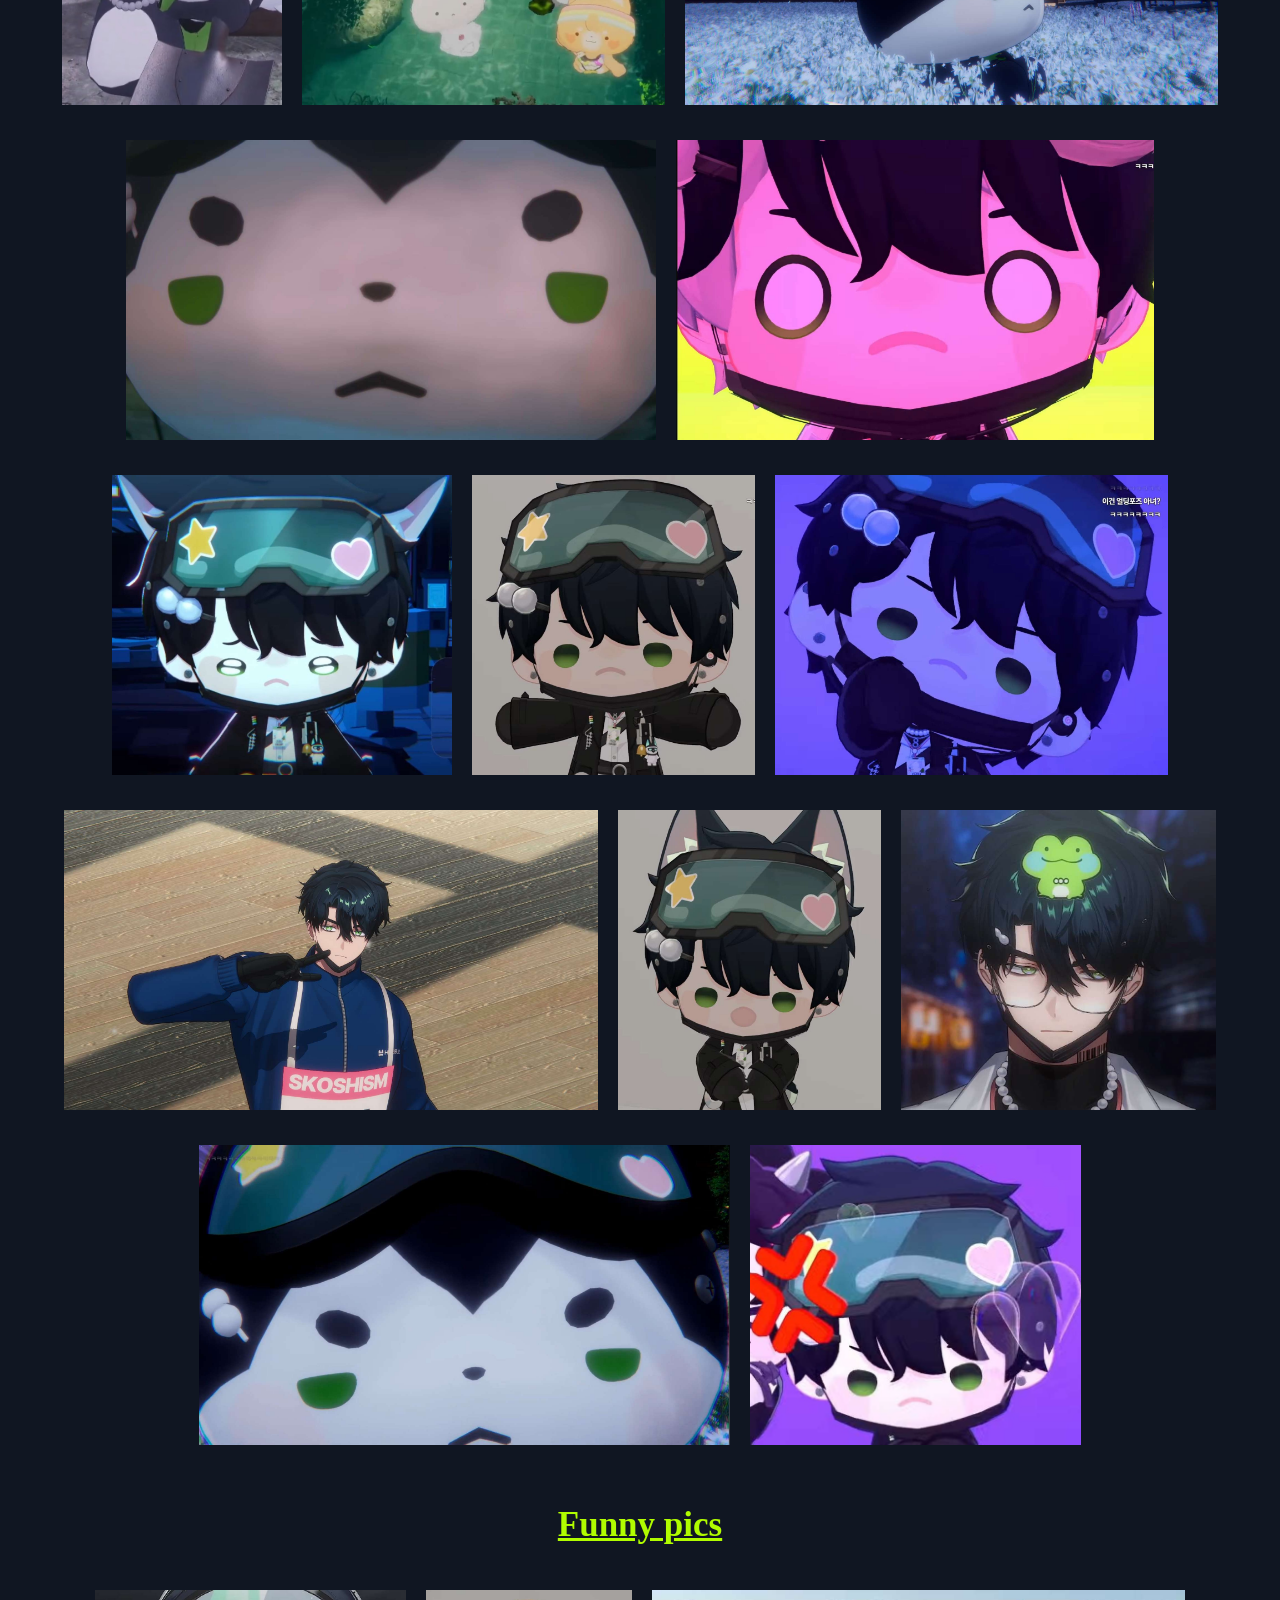
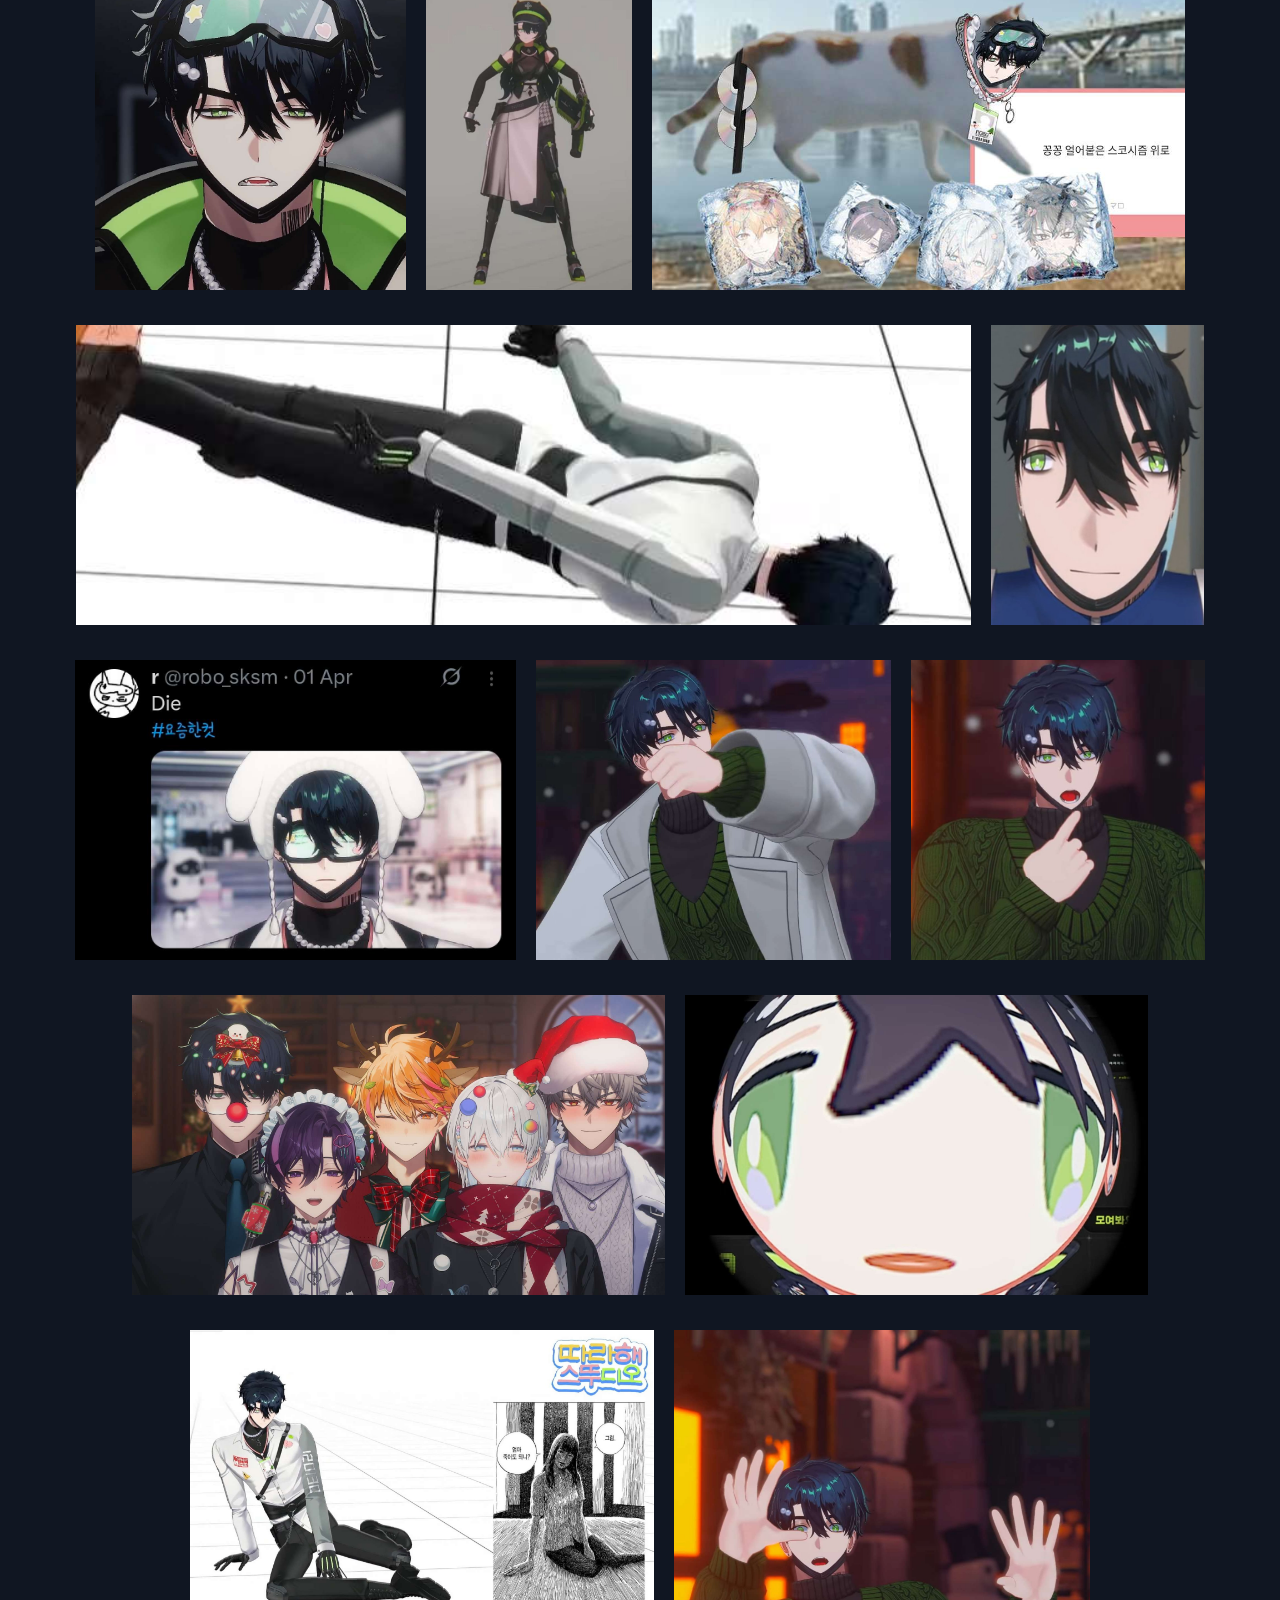
==== commit 4458c188: "fwskdb" ====
--- a/index.html
+++ b/index.html
@@ -14,7 +14,7 @@
         <a href="https://ineedanapp.neocities.org/vtubersSH"><button class="button1" style="position: absolute; margin-top: 15px; margin-left: 10px;"><b>Back</b></button></a>
 
         <div class="center">
-            <p style="top: 256.5px; position: absolute;"><a href="sappy.html">:3c?</a></p>
+            <p style="top: 257px; position: absolute;"><a href="sappy.html">:3c?</a></p>
         </div>
 
         <div class="center">
--- a/style.css
+++ b/style.css
@@ -1,6 +1,7 @@
 body {
     font-family: 'Trebuchet MS';
     background-color: #101622;
+    overflow-x: hidden;
 }
 
 img {
